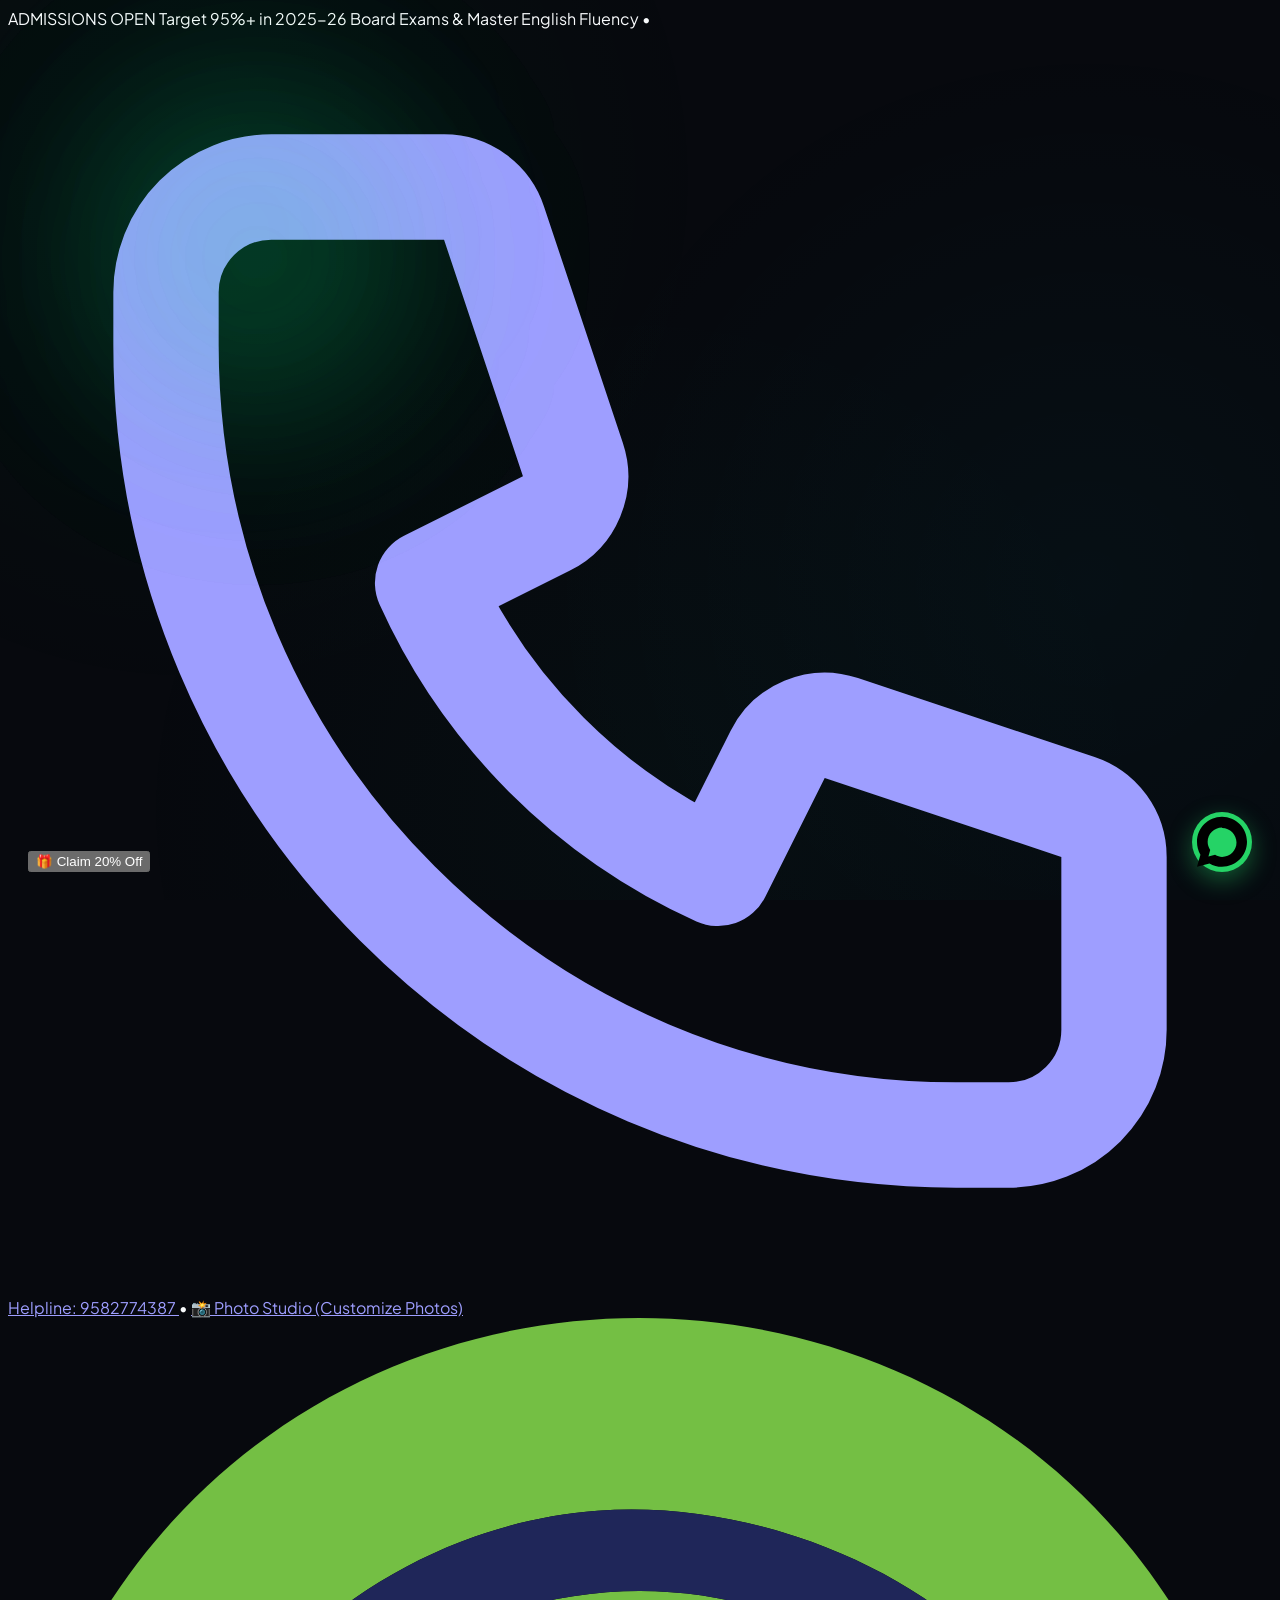
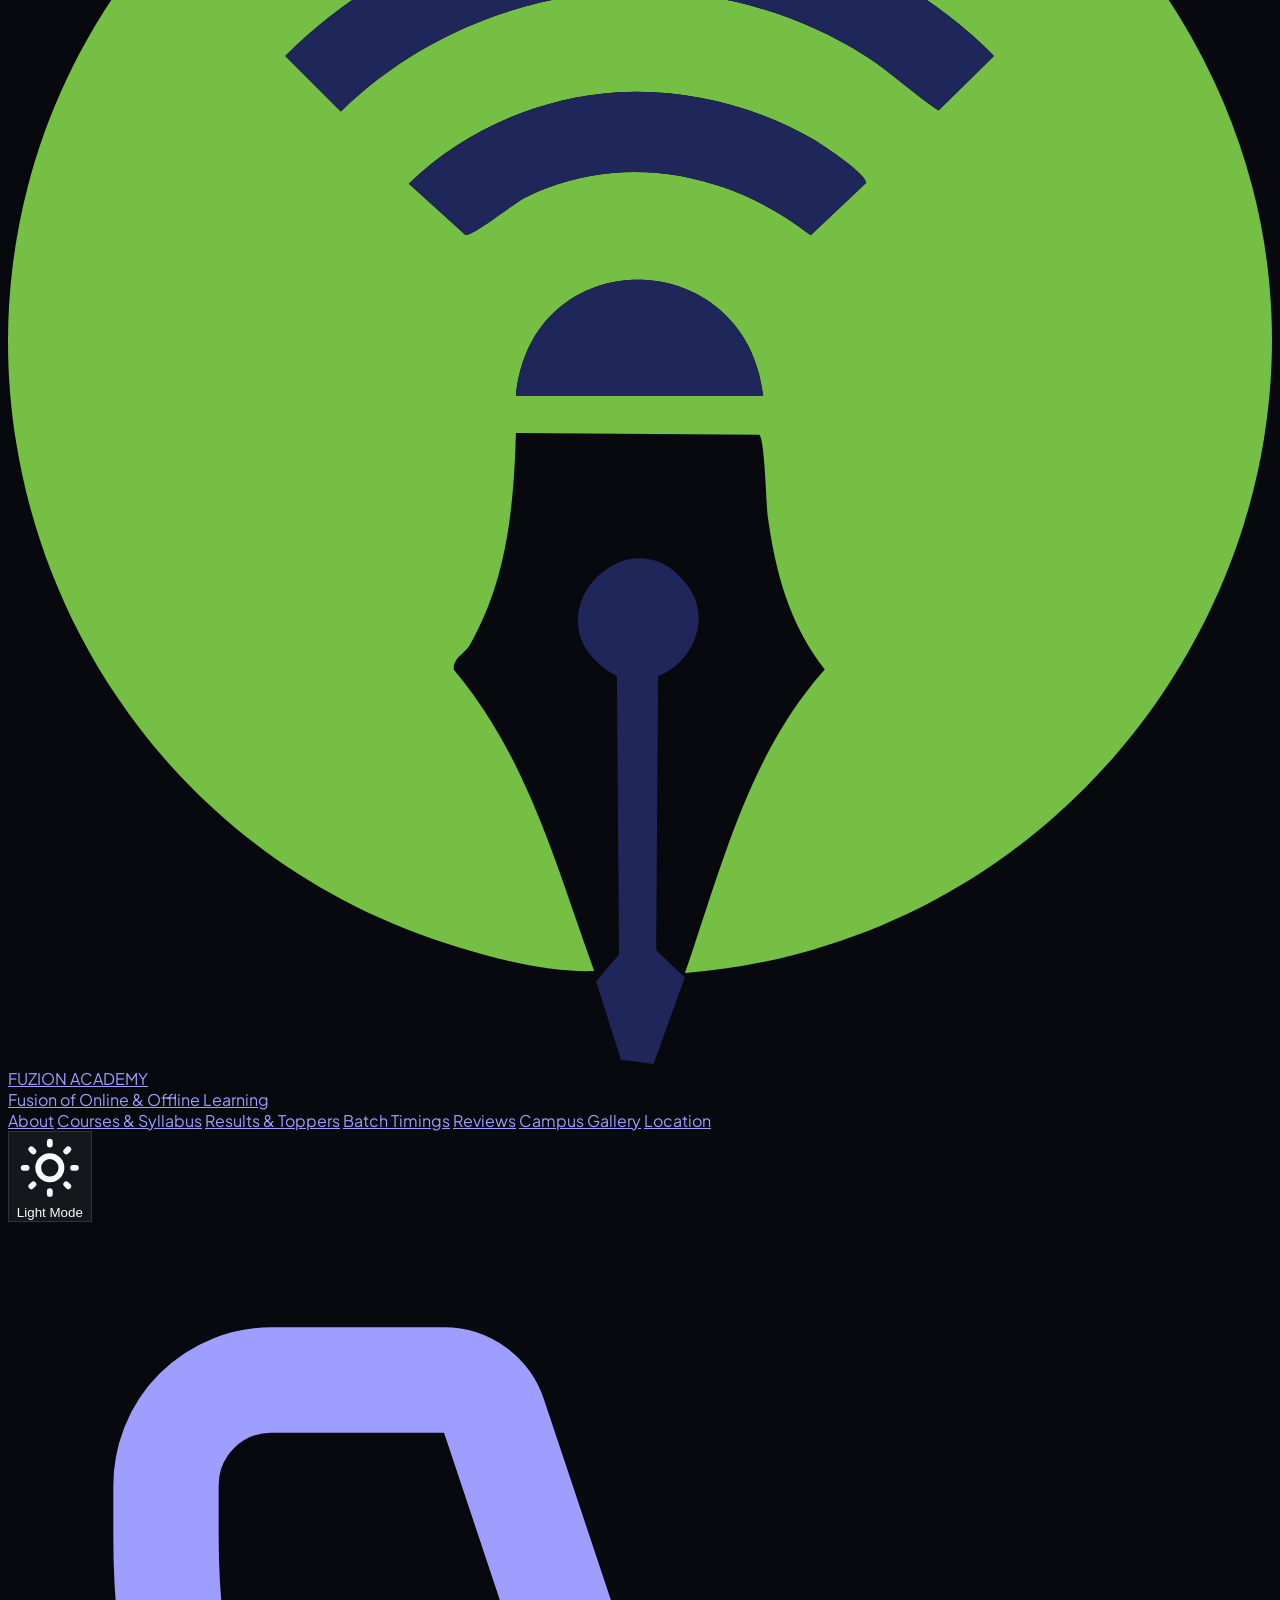
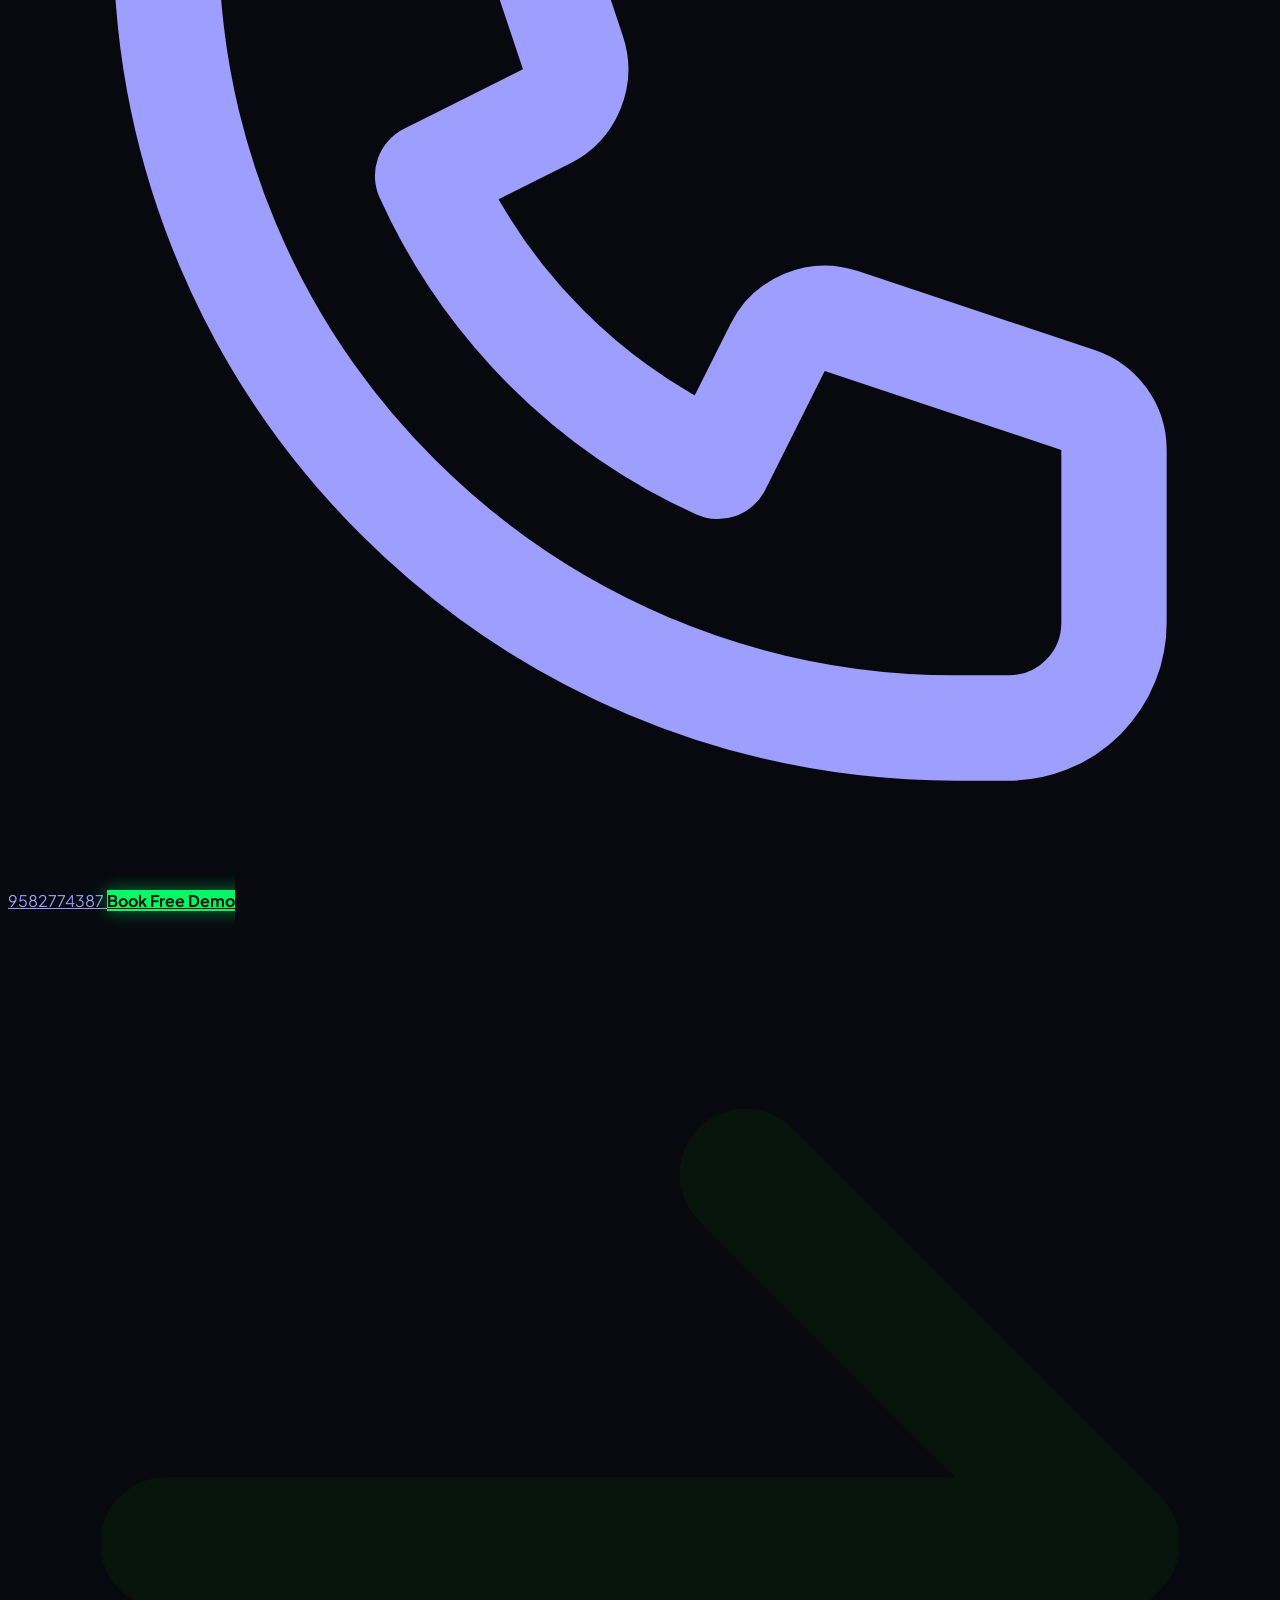
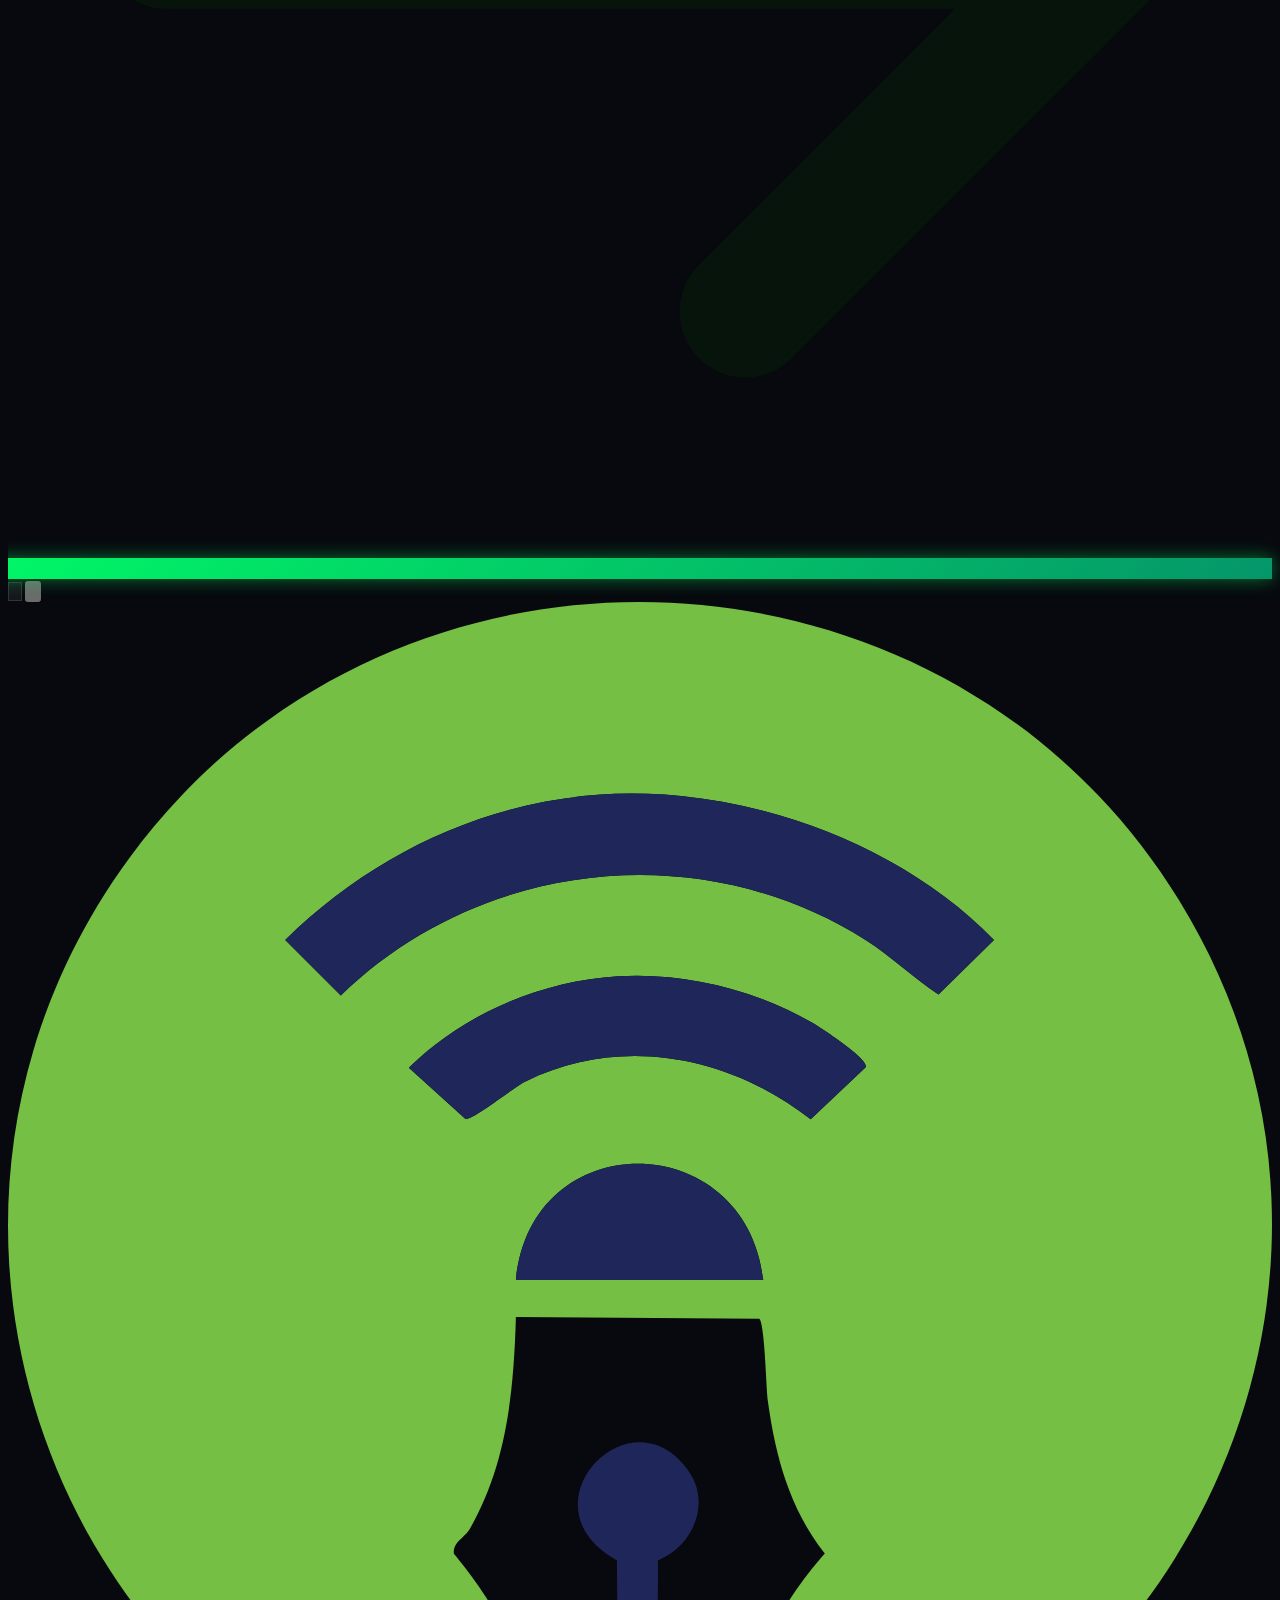
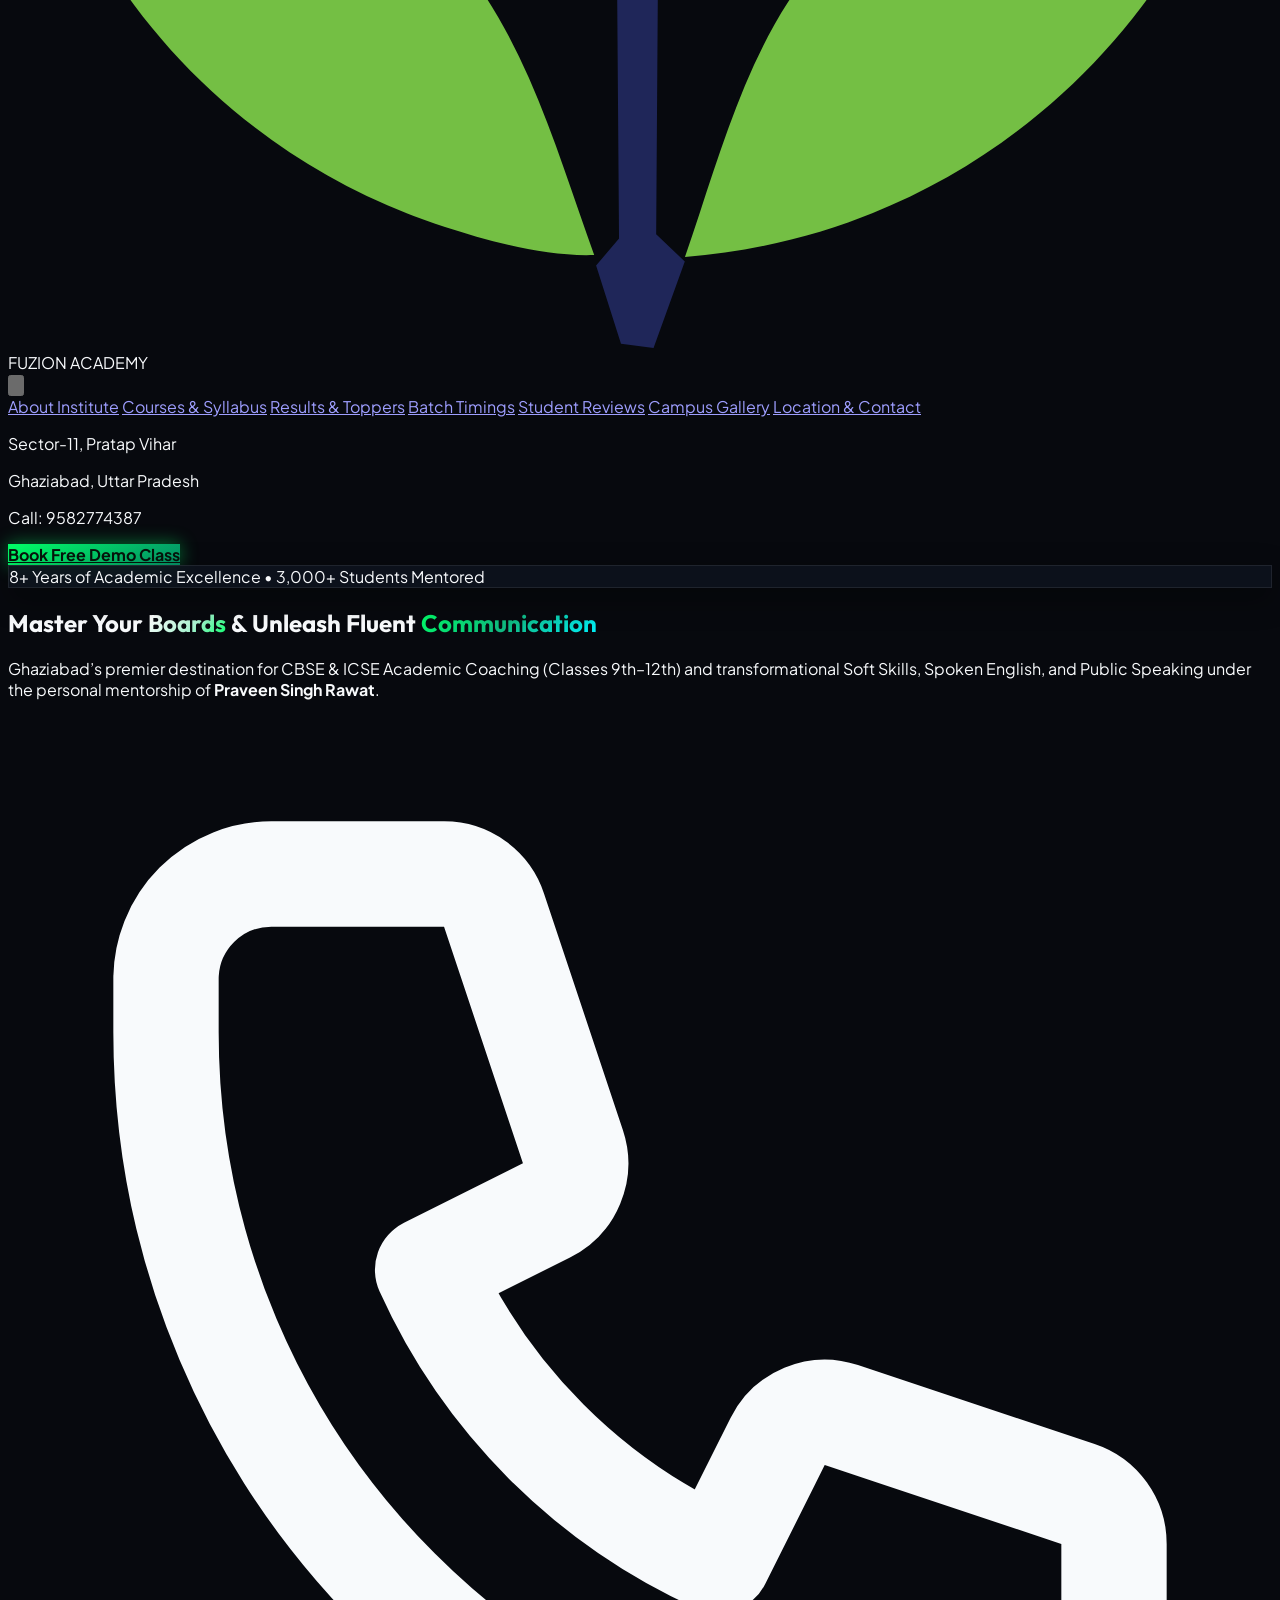
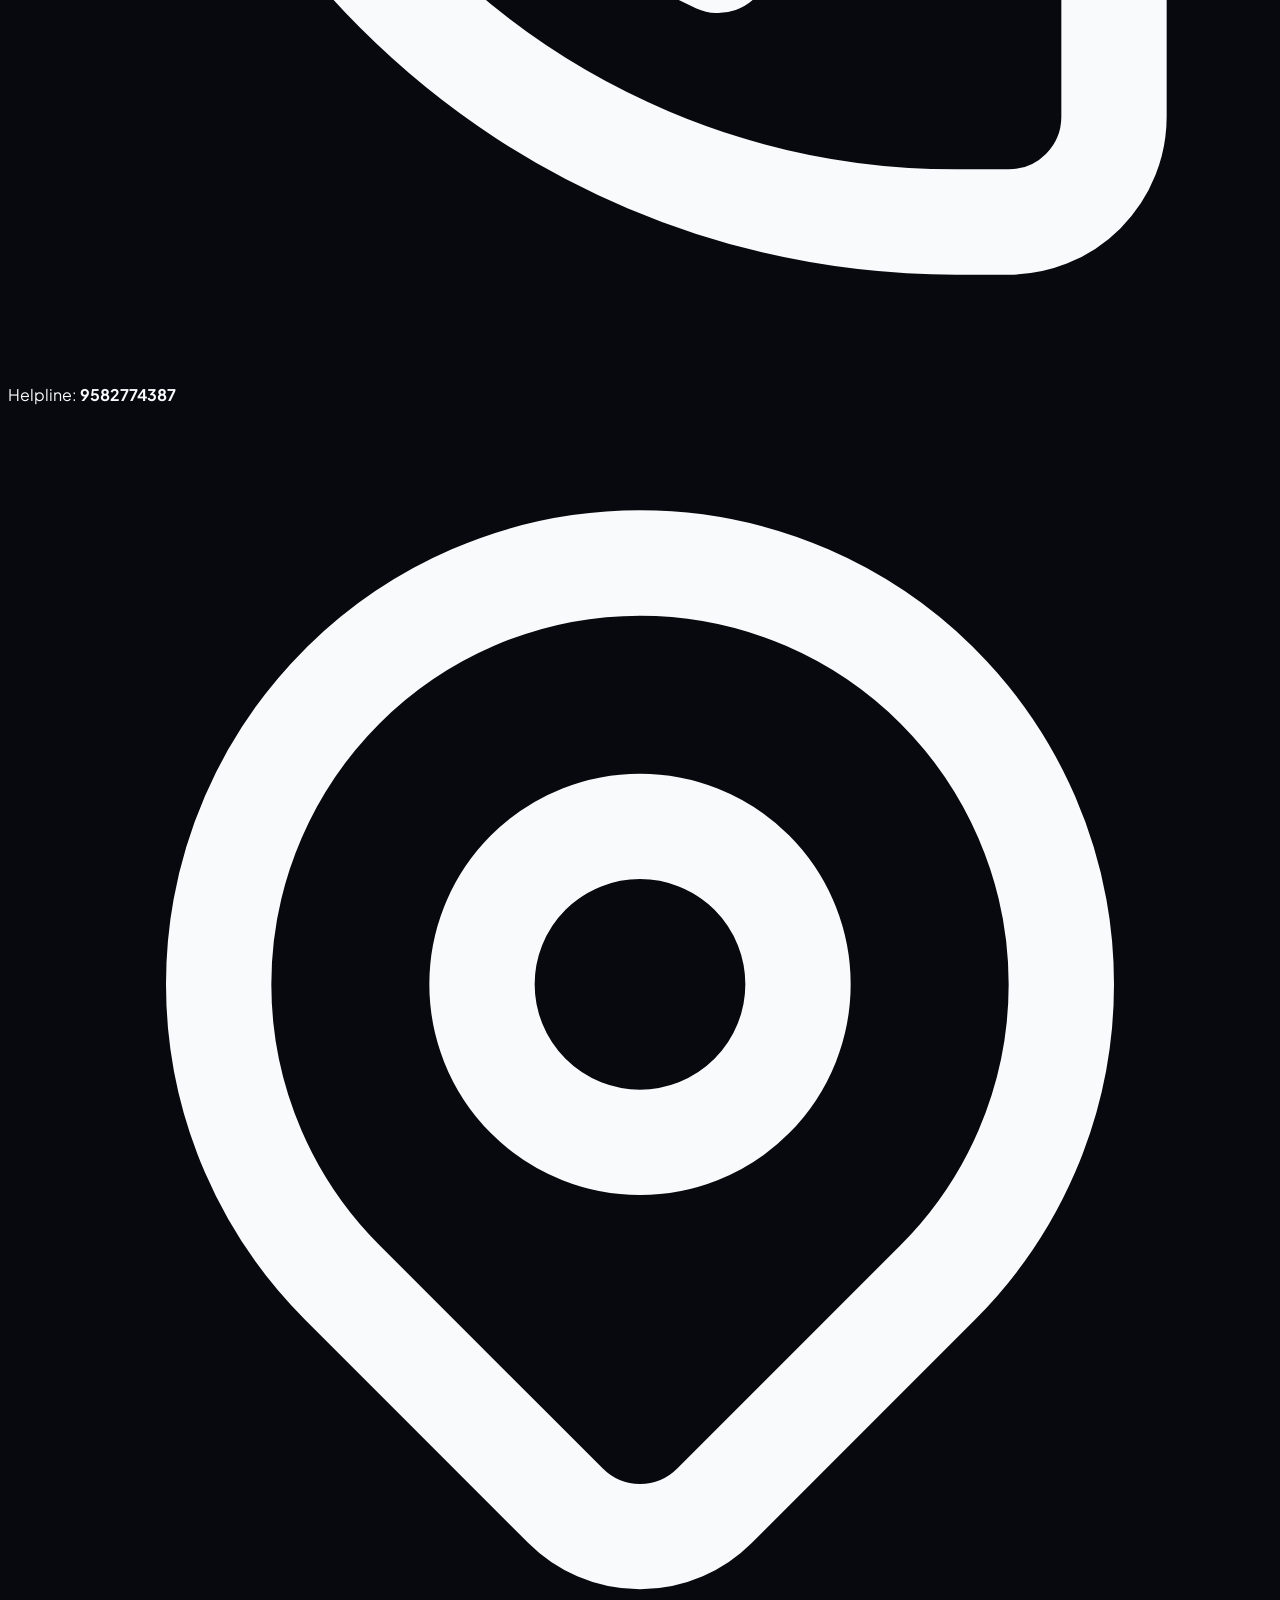
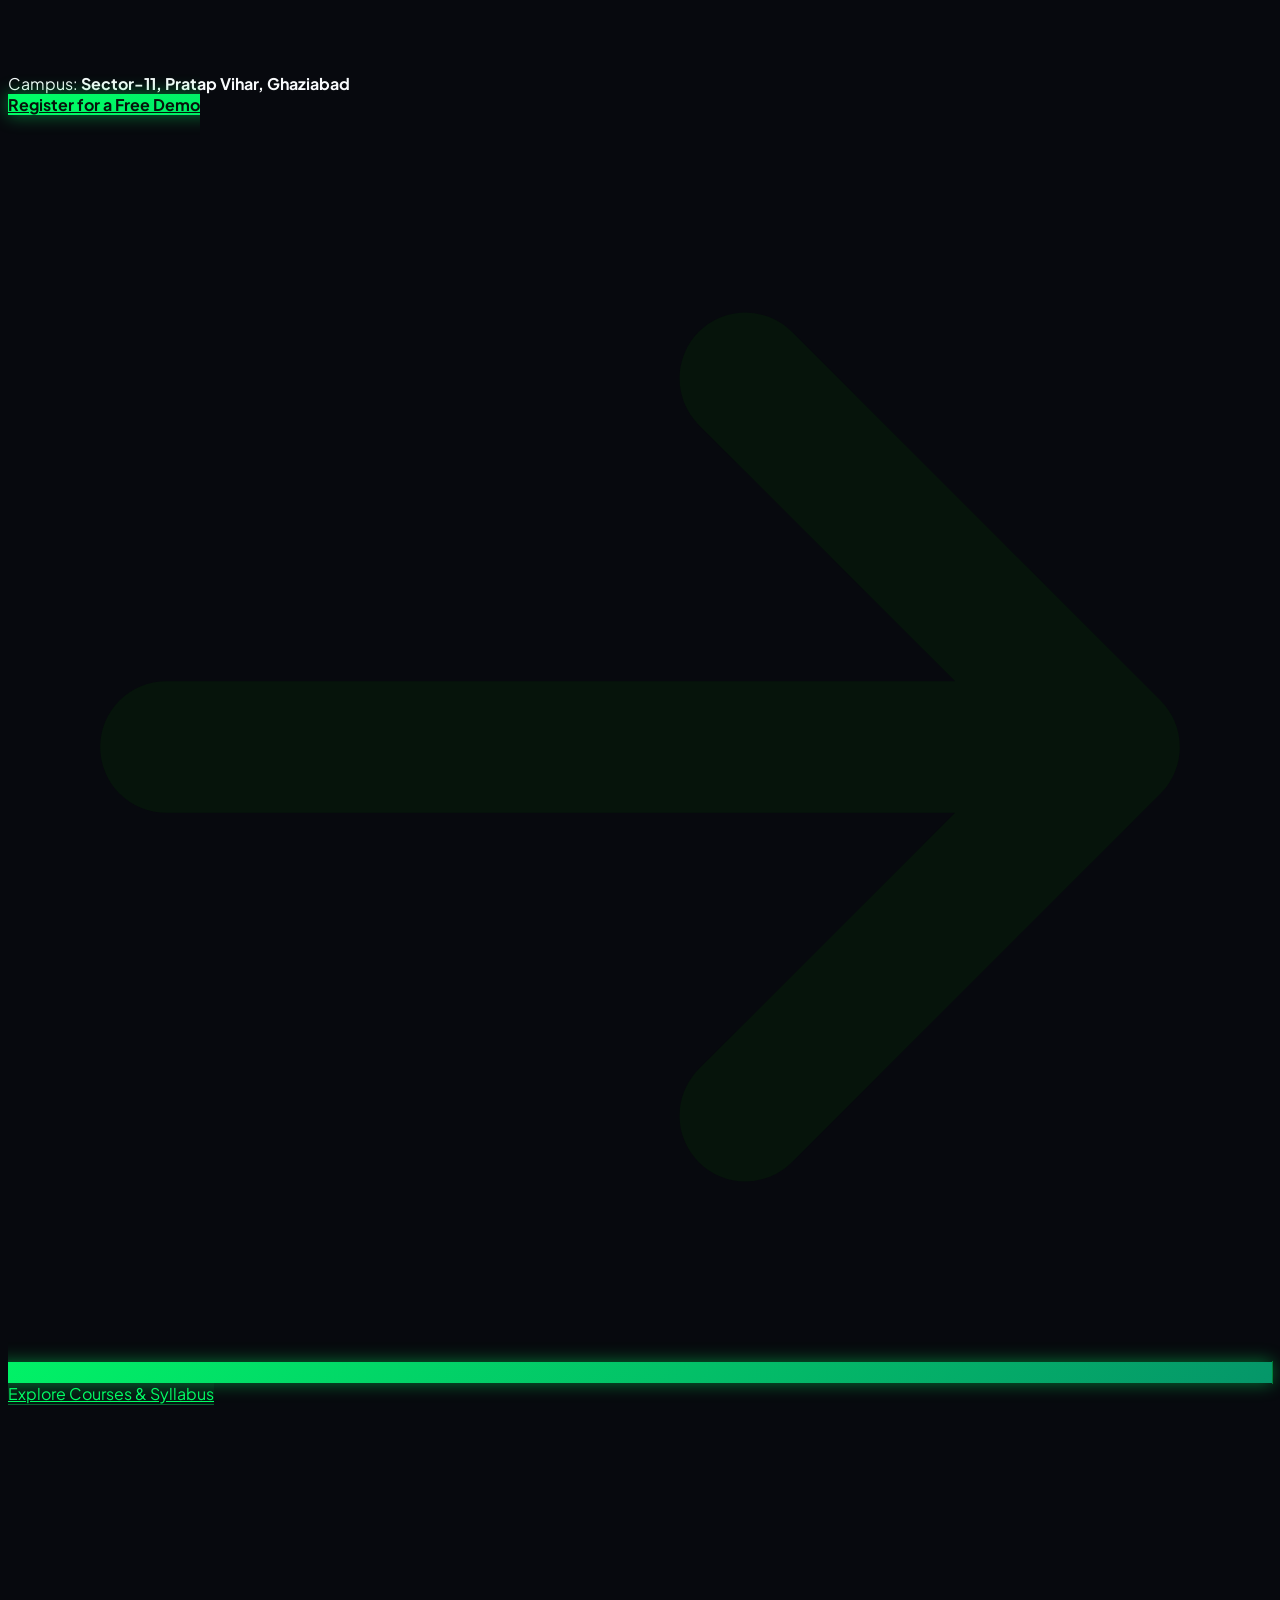
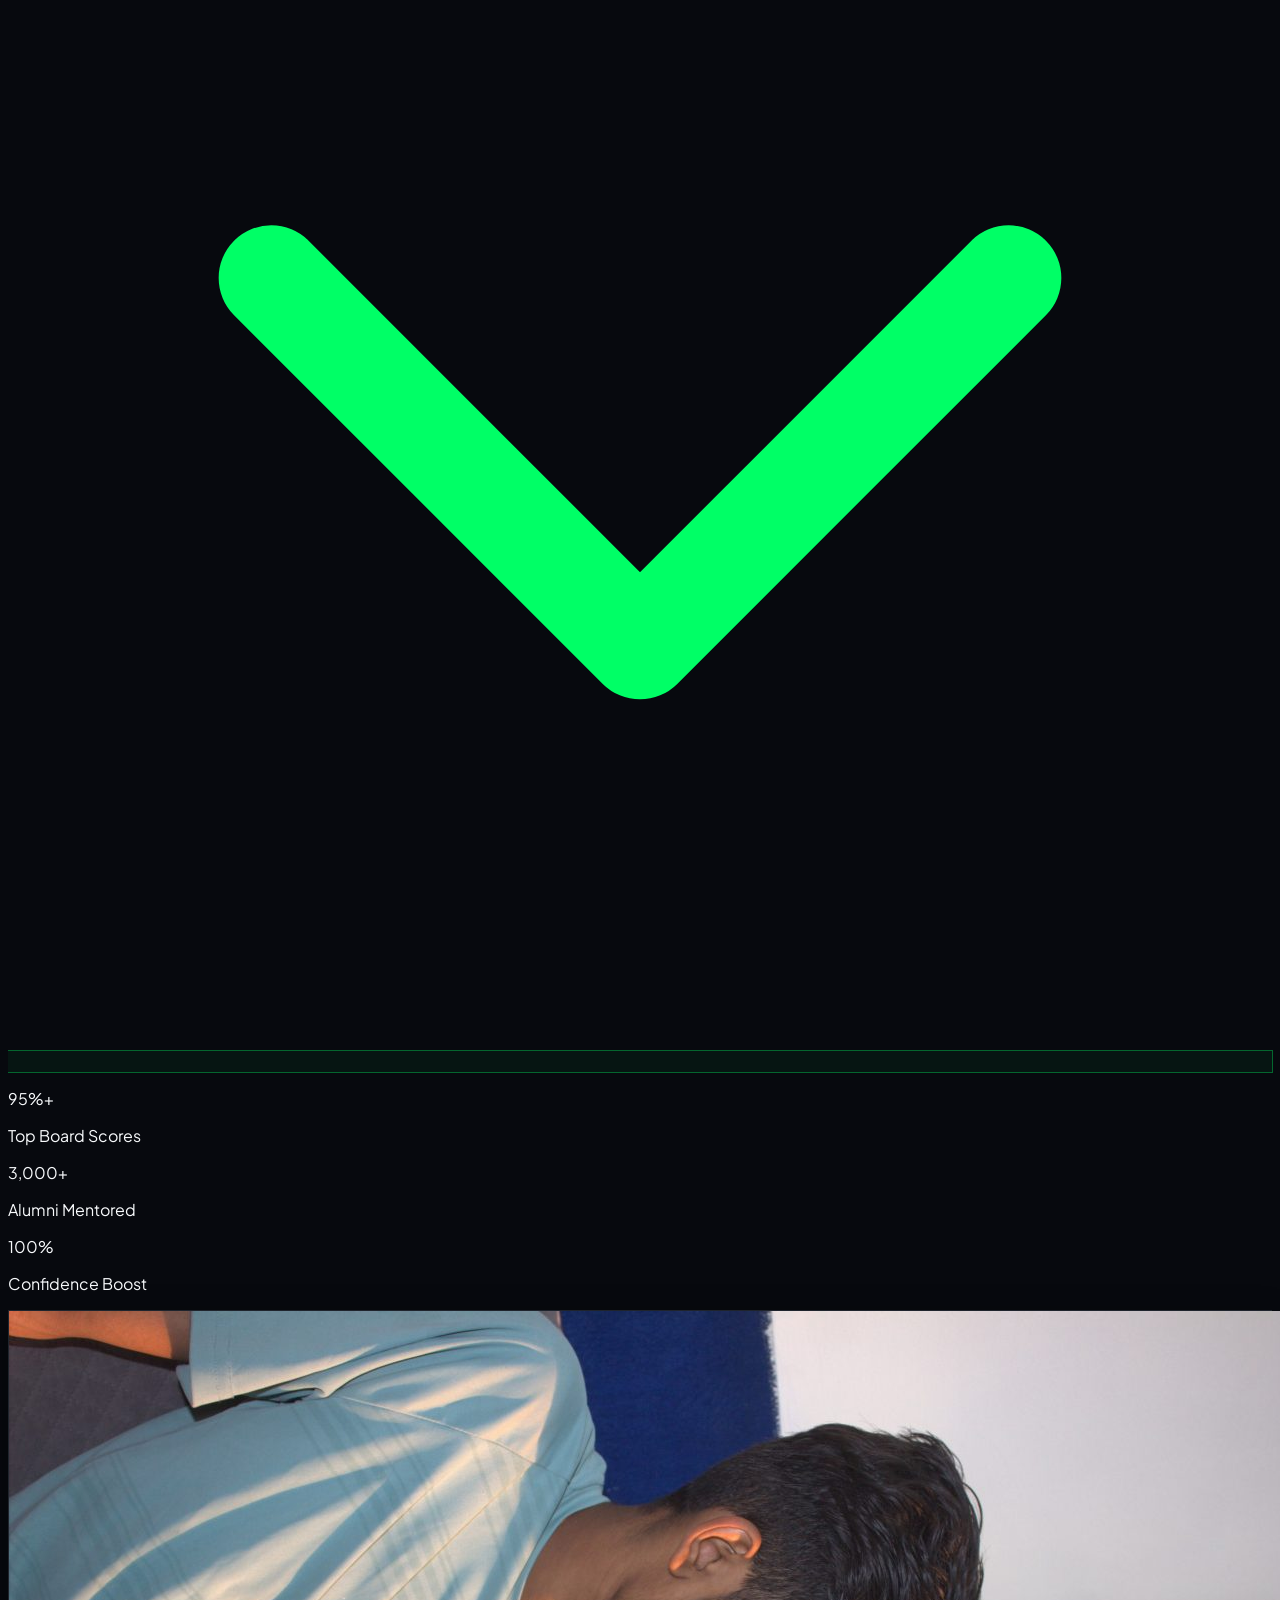
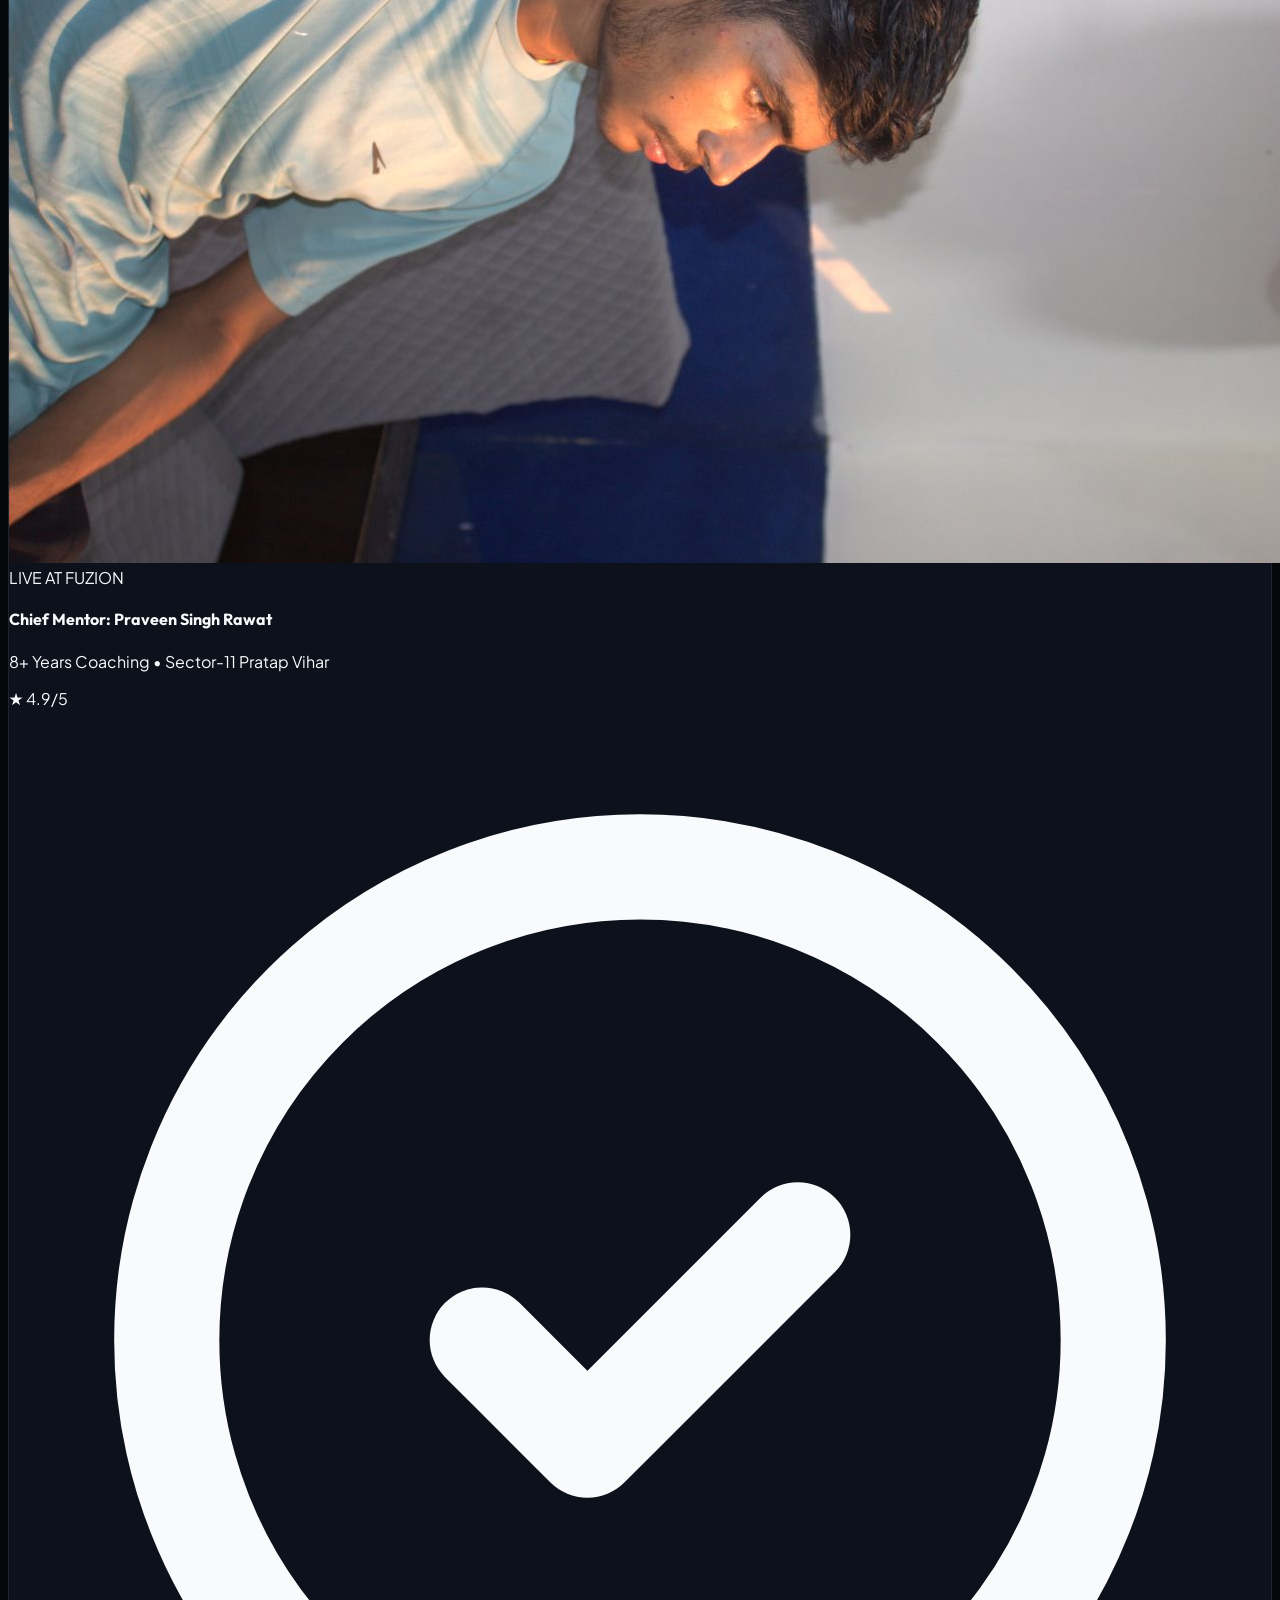
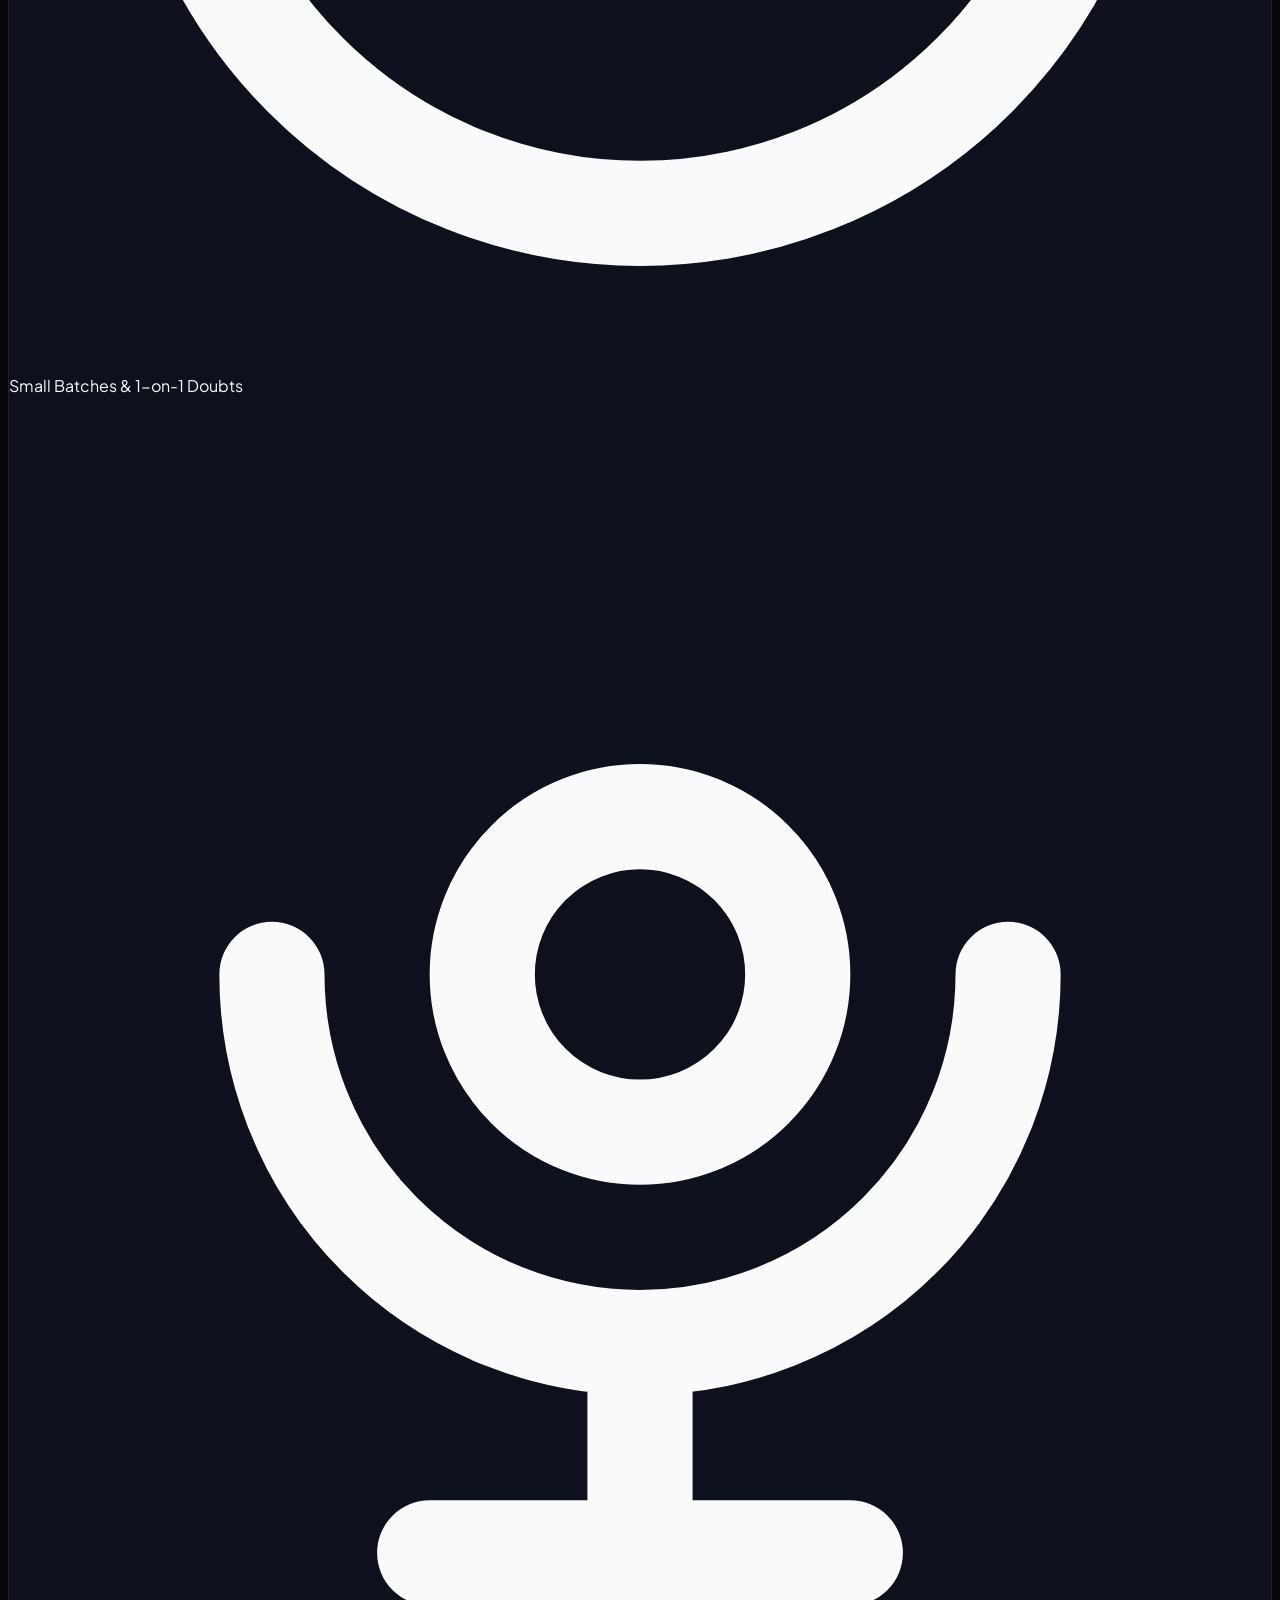
==== index.html @ 040fd178 "Initial launch: Fuzion Academy responsive web application and photo studio" ====
<!DOCTYPE html>
<html lang="en" class="dark scroll-smooth">
<head>
  <meta charset="UTF-8">
  <meta name="viewport" content="width=device-width, initial-scale=1.0">
  <title>Fuzion Academy | Premier Academic & Skill Development Institute | Ghaziabad</title>
  <script>
    if (localStorage.getItem('fuzion_theme') === 'light') {
      document.documentElement.classList.remove('dark');
      document.documentElement.classList.add('light');
    } else {
      document.documentElement.classList.remove('light');
      document.documentElement.classList.add('dark');
    }
  </script>
  <meta name="description" content="Fuzion Academy - Premier Coaching for Classes 9th-12th (Maths, Physics, Chemistry, English) and Professional Soft Skills & Spoken English in Sector-11, Pratap Vihar, Ghaziabad. Led by Praveen Singh Rawat. Helpline: 9582774387.">
  <meta name="keywords" content="Fuzion Academy, Coaching in Pratap Vihar, Ghaziabad Tuition, Class 11 12 PCM Coaching, Spoken English Ghaziabad, Public Speaking, Praveen Singh Rawat">
  <link rel="icon" type="image/svg+xml" href="assets/logo/fuzion-icon.svg">

  <!-- Security & Privacy Directives -->
  <meta http-equiv="X-Content-Type-Options" content="nosniff">
  <meta name="referrer" content="strict-origin-when-cross-origin">

  <!-- Tailwind CSS CDN -->
  <script src="https://cdn.tailwindcss.com"></script>
  <script>
    tailwind.config = {
      darkMode: 'class',
      theme: {
        extend: {
          colors: {
            brand: {
              green: '#00FF66',
              emerald: '#10b981',
              dark: '#07090e',
              card: 'rgba(15, 21, 32, 0.75)',
              cyan: '#00f2fe'
            }
          },
          fontFamily: {
            heading: ['Outfit', 'sans-serif'],
            body: ['Plus Jakarta Sans', 'sans-serif'],
            mono: ['Space Grotesk', 'monospace']
          }
        }
      }
    }
  </script>

  <!-- Preconnect to Google Fonts for lightning-fast font loading -->
  <link rel="preconnect" href="https://fonts.googleapis.com">
  <link rel="preconnect" href="https://fonts.gstatic.com" crossorigin>
  <link href="https://fonts.googleapis.com/css2?family=Outfit:wght@400;600;700;800;900&family=Plus+Jakarta+Sans:wght@300;400;500;600;700;800&family=Space+Grotesk:wght@500;600;700&display=swap" rel="stylesheet">

  <!-- Swiper CSS for carousel -->
  <link rel="stylesheet" href="https://cdn.jsdelivr.net/npm/swiper@11/swiper-bundle.min.css" />
  <!-- Custom Liquid Glass CSS -->
  <link rel="stylesheet" href="assets/css/style.css">
</head>
<body class="bg-[#07090e] text-slate-100 antialiased selection:bg-[#00FF66] selection:text-black min-h-screen relative">

  <!-- Ambient background glow spots -->
  <div class="ambient-glow-1 top-10 left-10 opacity-70"></div>
  <div class="ambient-glow-2 top-[35%] right-5 opacity-60"></div>
  <div class="ambient-glow-1 bottom-[20%] left-1/4 opacity-50"></div>

  <!-- Announcement Bar -->
  <div class="bg-gradient-to-r from-emerald-950/80 via-[#0a121e] to-emerald-950/80 border-b border-emerald-500/20 py-2 px-4 text-xs md:text-sm text-center font-medium text-slate-300 relative z-50">
    <div class="max-w-7xl mx-auto flex items-center justify-center gap-3 flex-wrap">
      <span class="inline-flex items-center gap-1.5 px-2.5 py-0.5 rounded-full text-[11px] font-bold bg-[#00FF66]/20 text-[#00FF66] border border-[#00FF66]/30">
        ADMISSIONS OPEN
      </span>
      <span>Target 95%+ in 2025-26 Board Exams & Master English Fluency</span>
      <span class="hidden sm:inline text-slate-500">•</span>
      <a href="tel:9582774387" class="inline-flex items-center gap-1 text-[#00FF66] hover:underline font-semibold">
        <svg class="w-3.5 h-3.5" fill="none" stroke="currentColor" viewBox="0 0 24 24"><path stroke-linecap="round" stroke-linejoin="round" stroke-width="2" d="M3 5a2 2 0 012-2h3.28a1 1 0 01.948.684l1.498 4.493a1 1 0 01-.502 1.21l-2.257 1.13a11.042 11.042 0 005.516 5.516l1.13-2.257a1 1 0 011.21-.502l4.493 1.498a1 1 0 01.684.949V19a2 2 0 01-2 2h-1C9.716 21 3 14.284 3 6V5z"></path></svg>
        Helpline: 9582774387
      </a>
      <span class="hidden sm:inline text-slate-500">•</span>
      <a href="photo-selector.html" class="inline-flex items-center gap-1 px-2.5 py-0.5 rounded-full text-xs font-bold bg-cyan-500/15 text-cyan-300 hover:bg-cyan-500/25 border border-cyan-500/30 transition-all">
        <span>📸 Photo Studio (Customize Photos)</span>
      </a>
    </div>
  </div>

  <!-- 1. NAVIGATION BAR -->
  <header id="mainNavbar" class="sticky top-0 z-40 w-full transition-all duration-300">
    <div class="max-w-7xl mx-auto px-4 sm:px-6 lg:px-8 h-20 flex items-center justify-between">
      
      <!-- Logo Branding -->
      <a href="#" class="flex items-center gap-3 group">
        <div class="relative w-11 h-11 rounded-xl bg-gradient-to-br from-emerald-500/20 to-slate-900 border border-[#00FF66]/30 flex items-center justify-center shadow-lg shadow-emerald-950/50 group-hover:border-[#00FF66] transition-colors p-1.5">
          <img src="assets/logo/fuzion-icon.svg" alt="Fuzion Icon" class="w-full h-full object-contain">
        </div>
        <div class="flex flex-col">
          <div class="flex items-center gap-1.5">
            <span class="text-2xl font-black tracking-tight text-white font-heading">FUZION</span>
            <span class="text-xs font-bold uppercase tracking-widest text-[#00FF66] bg-emerald-500/10 px-1.5 py-0.5 rounded border border-emerald-500/30">ACADEMY</span>
          </div>
          <span class="text-[10px] uppercase tracking-wider text-slate-400 font-medium">Fusion of Online & Offline Learning</span>
        </div>
      </a>

      <!-- Desktop Nav Links -->
      <nav class="hidden lg:flex items-center gap-8 text-sm font-medium text-slate-300">
        <a href="#about" class="hover:text-[#00FF66] transition-colors">About</a>
        <a href="#courses" class="hover:text-[#00FF66] transition-colors">Courses & Syllabus</a>
        <a href="#results" class="hover:text-[#00FF66] transition-colors">Results & Toppers</a>
        <a href="#schedule" class="hover:text-[#00FF66] transition-colors">Batch Timings</a>
        <a href="#testimonials" class="hover:text-[#00FF66] transition-colors">Reviews</a>
        <a href="#gallery" class="hover:text-[#00FF66] transition-colors">Campus Gallery</a>
        <a href="#location" class="hover:text-[#00FF66] transition-colors">Location</a>
      </nav>

      <!-- Desktop CTAs -->
      <div class="hidden sm:flex items-center gap-3">
        <!-- Theme Toggle Button -->
        <button class="theme-toggle-trigger theme-toggle-btn px-3 py-2 rounded-xl flex items-center gap-1.5 transition-all text-xs font-semibold" aria-label="Toggle Dark and Light Mode" title="Toggle Theme">
          <span class="theme-toggle-icon">
            <svg class="w-4 h-4 text-amber-400" fill="none" stroke="currentColor" viewBox="0 0 24 24"><path stroke-linecap="round" stroke-linejoin="round" stroke-width="2" d="M12 3v1m0 16v1m9-9h-1M4 12H3m15.364 6.364l-.707-.707M6.343 6.343l-.707-.707m12.728 0l-.707.707M6.343 17.657l-.707.707M16 12a4 4 0 11-8 0 4 4 0 018 0z"></path></svg>
          </span>
          <span class="theme-toggle-label hidden md:inline">Theme</span>
        </button>

        <a href="tel:9582774387" class="text-sm font-semibold text-slate-300 hover:text-white flex items-center gap-1.5 px-3 py-2 rounded-lg hover:bg-white/5 transition-all">
          <svg class="w-4 h-4 text-[#00FF66]" fill="none" stroke="currentColor" viewBox="0 0 24 24"><path stroke-linecap="round" stroke-linejoin="round" stroke-width="2" d="M3 5a2 2 0 012-2h3.28a1 1 0 01.948.684l1.498 4.493a1 1 0 01-.502 1.21l-2.257 1.13a11.042 11.042 0 005.516 5.516l1.13-2.257a1 1 0 011.21-.502l4.493 1.498a1 1 0 01.684.949V19a2 2 0 01-2 2h-1C9.716 21 3 14.284 3 6V5z"></path></svg>
          <span>9582774387</span>
        </a>
        <a href="#register" class="neon-glow-btn px-5 py-2.5 rounded-xl text-sm font-bold flex items-center gap-2">
          <span>Book Free Demo</span>
          <svg class="w-4 h-4" fill="none" stroke="currentColor" viewBox="0 0 24 24"><path stroke-linecap="round" stroke-linejoin="round" stroke-width="2.5" d="M14 5l7 7m0 0l-7 7m7-7H3"></path></svg>
        </a>
      </div>

      <!-- Mobile Right Controls (Theme + Hamburger) -->
      <div class="flex items-center gap-2 lg:hidden">
        <button class="theme-toggle-trigger theme-toggle-btn p-2 rounded-xl flex items-center justify-center" aria-label="Toggle Theme">
          <span class="theme-toggle-icon">
            <svg class="w-4 h-4 text-amber-400" fill="none" stroke="currentColor" viewBox="0 0 24 24"><path stroke-linecap="round" stroke-linejoin="round" stroke-width="2" d="M12 3v1m0 16v1m9-9h-1M4 12H3m15.364 6.364l-.707-.707M6.343 6.343l-.707-.707m12.728 0l-.707.707M6.343 17.657l-.707.707M16 12a4 4 0 11-8 0 4 4 0 018 0z"></path></svg>
          </span>
        </button>
        <button id="mobileMenuToggle" aria-label="Toggle Navigation Menu" class="p-2 rounded-xl bg-white/5 border border-white/10 text-slate-300 hover:text-white hover:bg-white/10 focus:outline-none">
          <svg class="w-6 h-6" fill="none" stroke="currentColor" viewBox="0 0 24 24"><path stroke-linecap="round" stroke-linejoin="round" stroke-width="2" d="M4 6h16M4 12h16m-7 6h7"></path></svg>
        </button>
      </div>

    </div>
  </header>

  <!-- Mobile Menu Drawer (Frosted Liquid Glass) -->
  <div id="mobileMenuDrawer" class="fixed inset-0 z-50 transform translate-x-full transition-transform duration-300 lg:hidden flex justify-end">
    <div class="fixed inset-0 bg-black/70 backdrop-blur-sm" id="closeMobileMenu"></div>
    <div class="relative w-4/5 max-w-sm h-full bg-[#0c1017]/95 border-l border-white/10 p-6 flex flex-col justify-between overflow-y-auto backdrop-blur-2xl">
      <div>
        <div class="flex items-center justify-between pb-6 border-b border-white/10">
          <div class="flex items-center gap-2">
            <img src="assets/logo/fuzion-icon.svg" alt="Fuzion" class="w-8 h-8">
            <span class="font-heading font-extrabold text-lg text-white">FUZION ACADEMY</span>
          </div>
          <button id="closeMobileMenuBtn" class="p-2 text-slate-400 hover:text-white rounded-lg bg-white/5" onclick="document.getElementById('mobileMenuDrawer').classList.add('translate-x-full'); document.body.classList.remove('overflow-hidden');">
            <svg class="w-5 h-5" fill="none" stroke="currentColor" viewBox="0 0 24 24"><path stroke-linecap="round" stroke-linejoin="round" stroke-width="2" d="M6 18L18 6M6 6l12 12"></path></svg>
          </button>
        </div>

        <nav class="flex flex-col gap-4 mt-6 text-base font-semibold text-slate-300">
          <a href="#about" class="mobile-nav-link py-2 hover:text-[#00FF66] transition-colors border-b border-white/5">About Institute</a>
          <a href="#courses" class="mobile-nav-link py-2 hover:text-[#00FF66] transition-colors border-b border-white/5">Courses & Syllabus</a>
          <a href="#results" class="mobile-nav-link py-2 hover:text-[#00FF66] transition-colors border-b border-white/5">Results & Toppers</a>
          <a href="#schedule" class="mobile-nav-link py-2 hover:text-[#00FF66] transition-colors border-b border-white/5">Batch Timings</a>
          <a href="#testimonials" class="mobile-nav-link py-2 hover:text-[#00FF66] transition-colors border-b border-white/5">Student Reviews</a>
          <a href="#gallery" class="mobile-nav-link py-2 hover:text-[#00FF66] transition-colors border-b border-white/5">Campus Gallery</a>
          <a href="#location" class="mobile-nav-link py-2 hover:text-[#00FF66] transition-colors border-b border-white/5">Location & Contact</a>
        </nav>
      </div>

      <div class="pt-6 border-t border-white/10 space-y-4">
        <div class="text-xs text-slate-400">
          <p class="font-bold text-white mb-1">Sector-11, Pratap Vihar</p>
          <p>Ghaziabad, Uttar Pradesh</p>
          <p class="mt-2 text-[#00FF66] font-mono font-bold text-sm">Call: 9582774387</p>
        </div>
        <a href="#register" class="mobile-nav-link block text-center neon-glow-btn py-3 rounded-xl font-bold text-sm">
          Book Free Demo Class
        </a>
      </div>
    </div>
  </div>

  <!-- 2. HERO SECTION -->
  <section id="hero" class="relative pt-8 pb-20 md:pt-16 md:pb-32 overflow-hidden">
    <div class="max-w-7xl mx-auto px-4 sm:px-6 lg:px-8 relative z-10">
      <div class="grid grid-cols-1 lg:grid-cols-12 gap-12 lg:gap-8 items-center">
        
        <!-- Hero Text & Left Column -->
        <div class="lg:col-span-7 space-y-6 text-center lg:text-left">
          
          <!-- Badges & Accreditations -->
          <div class="inline-flex items-center gap-2 px-4 py-2 rounded-full liquid-glass border-emerald-500/30 text-xs md:text-sm font-semibold text-emerald-400 mx-auto lg:mx-0">
            <span class="w-2 h-2 rounded-full bg-[#00FF66] animate-ping"></span>
            <span>8+ Years of Academic Excellence</span>
            <span class="text-slate-500">•</span>
            <span class="text-slate-300">3,000+ Students Mentored</span>
          </div>

          <!-- Main Hero Headline -->
          <h1 class="text-4xl sm:text-5xl md:text-6xl lg:text-6xl font-black tracking-tight leading-[1.1] font-heading">
            Master Your <span class="text-gradient">Boards</span> & Unleash Fluent <span class="text-gradient-neon">Communication</span>
          </h1>

          <!-- Hero Subheadline -->
          <p class="text-base sm:text-lg md:text-xl text-slate-300 max-w-2xl mx-auto lg:mx-0 leading-relaxed font-normal">
            Ghaziabad’s premier destination for CBSE & ICSE Academic Coaching (Classes 9th–12th) and transformational Soft Skills, Spoken English, and Public Speaking under the personal mentorship of <strong class="text-white font-bold underline decoration-[#00FF66]/50 decoration-2">Praveen Singh Rawat</strong>.
          </p>

          <!-- Quick-View Contact Pill -->
          <div class="flex flex-wrap items-center justify-center lg:justify-start gap-3 pt-2">
            <div class="inline-flex items-center gap-2 px-3.5 py-2 rounded-xl bg-white/5 border border-white/10 text-xs md:text-sm text-slate-300">
              <span class="text-[#00FF66]">
                <svg class="w-4 h-4" fill="none" stroke="currentColor" viewBox="0 0 24 24"><path stroke-linecap="round" stroke-linejoin="round" stroke-width="2" d="M3 5a2 2 0 012-2h3.28a1 1 0 01.948.684l1.498 4.493a1 1 0 01-.502 1.21l-2.257 1.13a11.042 11.042 0 005.516 5.516l1.13-2.257a1 1 0 011.21-.502l4.493 1.498a1 1 0 01.684.949V19a2 2 0 01-2 2h-1C9.716 21 3 14.284 3 6V5z"></path></svg>
              </span>
              <span>Helpline: <strong class="text-white font-mono font-bold tracking-wide">9582774387</strong></span>
            </div>
            <div class="inline-flex items-center gap-2 px-3.5 py-2 rounded-xl bg-white/5 border border-white/10 text-xs md:text-sm text-slate-300">
              <span class="text-[#00FF66]">
                <svg class="w-4 h-4" fill="none" stroke="currentColor" viewBox="0 0 24 24"><path stroke-linecap="round" stroke-linejoin="round" stroke-width="2" d="M17.657 16.657L13.414 20.9a1.998 1.998 0 01-2.827 0l-4.244-4.243a8 8 0 1111.314 0z"></path><path stroke-linecap="round" stroke-linejoin="round" stroke-width="2" d="M15 11a3 3 0 11-6 0 3 3 0 016 0z"></path></svg>
              </span>
              <span>Campus: <strong class="text-white">Sector-11, Pratap Vihar, Ghaziabad</strong></span>
            </div>
          </div>

          <!-- Primary CTAs -->
          <div class="flex flex-col sm:flex-row items-center justify-center lg:justify-start gap-4 pt-4">
            <a href="#register" class="w-full sm:w-auto neon-glow-btn px-8 py-4 rounded-xl text-base font-bold flex items-center justify-center gap-3">
              <span>Register for a Free Demo</span>
              <svg class="w-5 h-5" fill="none" stroke="currentColor" viewBox="0 0 24 24"><path stroke-linecap="round" stroke-linejoin="round" stroke-width="2.5" d="M14 5l7 7m0 0l-7 7m7-7H3"></path></svg>
            </a>
            <a href="#courses" class="w-full sm:w-auto neon-outline-btn px-7 py-4 rounded-xl text-base font-bold flex items-center justify-center gap-2">
              <span>Explore Courses & Syllabus</span>
              <svg class="w-4 h-4" fill="none" stroke="currentColor" viewBox="0 0 24 24"><path stroke-linecap="round" stroke-linejoin="round" stroke-width="2" d="M19 9l-7 7-7-7"></path></svg>
            </a>
          </div>

          <!-- Trust metrics snippet -->
          <div class="pt-6 grid grid-cols-3 gap-4 border-t border-white/10 max-w-lg mx-auto lg:mx-0">
            <div>
              <p class="text-2xl md:text-3xl font-black text-white font-heading">95%+</p>
              <p class="text-xs text-slate-400 font-medium">Top Board Scores</p>
            </div>
            <div>
              <p class="text-2xl md:text-3xl font-black text-[#00FF66] font-heading">3,000+</p>
              <p class="text-xs text-slate-400 font-medium">Alumni Mentored</p>
            </div>
            <div>
              <p class="text-2xl md:text-3xl font-black text-white font-heading">100%</p>
              <p class="text-xs text-slate-400 font-medium">Confidence Boost</p>
            </div>
          </div>

        </div>

        <!-- Hero Right Column: Liquid Glass Interactive Card with Real Academy Photo -->
        <div class="lg:col-span-5 relative">
          
          <div class="relative mx-auto max-w-md lg:max-w-none">
            <!-- Background glow behind card -->
            <div class="absolute -inset-1 rounded-3xl bg-gradient-to-r from-[#00FF66]/30 via-emerald-600/20 to-cyan-500/30 blur-2xl opacity-70"></div>
            
            <!-- Main Hero Glass Card -->
            <div class="relative rounded-3xl liquid-glass border-white/15 p-5 md:p-6 overflow-hidden">
              
              <!-- Real Academy Classroom Photo -->
              <div class="relative rounded-2xl overflow-hidden aspect-[4/3] bg-slate-900 border border-white/10 shadow-2xl">
                <img id="heroCardImage" src="assets/academy/IMG_2550.jpg" alt="Fuzion Academy Classroom Mentorship" fetchpriority="high" decoding="async" class="w-full h-full object-cover">
                <div class="absolute inset-0 bg-gradient-to-t from-slate-950 via-slate-950/20 to-transparent"></div>
                
                <!-- Live Tag on image -->
                <div class="absolute top-3 left-3 px-3 py-1 rounded-full bg-slate-950/80 backdrop-blur-md border border-white/15 flex items-center gap-2">
                  <span class="w-2 h-2 rounded-full bg-[#00FF66] animate-pulse"></span>
                  <span class="text-xs font-bold text-white font-mono">LIVE AT FUZION</span>
                </div>

                <!-- Bottom badge on image -->
                <div class="absolute bottom-3 left-3 right-3 p-3 rounded-xl bg-slate-950/85 backdrop-blur-md border border-white/10 flex items-center justify-between">
                  <div>
                    <h4 class="text-sm font-bold text-white">Chief Mentor: Praveen Singh Rawat</h4>
                    <p class="text-[11px] text-[#00FF66]">8+ Years Coaching • Sector-11 Pratap Vihar</p>
                  </div>
                  <div class="flex items-center text-amber-400 text-xs font-bold gap-1 bg-amber-400/10 px-2 py-1 rounded-md">
                    <span>★</span>
                    <span>4.9/5</span>
                  </div>
                </div>
              </div>

              <!-- Interactive quick feature pills -->
              <div class="mt-4 grid grid-cols-2 gap-3 text-xs">
                <div class="p-3 rounded-xl bg-white/5 border border-white/5 flex items-center gap-2.5">
                  <div class="w-7 h-7 rounded-lg bg-emerald-500/20 text-[#00FF66] flex items-center justify-center shrink-0">
                    <svg class="w-4 h-4" fill="none" stroke="currentColor" viewBox="0 0 24 24"><path stroke-linecap="round" stroke-linejoin="round" stroke-width="2" d="M9 12l2 2 4-4m6 2a9 9 0 11-18 0 9 9 0 0118 0z"></path></svg>
                  </div>
                  <span class="text-slate-200 font-semibold">Small Batches & 1-on-1 Doubts</span>
                </div>

                <div class="p-3 rounded-xl bg-white/5 border border-white/5 flex items-center gap-2.5">
                  <div class="w-7 h-7 rounded-lg bg-cyan-500/20 text-cyan-400 flex items-center justify-center shrink-0">
                    <svg class="w-4 h-4" fill="none" stroke="currentColor" viewBox="0 0 24 24"><path stroke-linecap="round" stroke-linejoin="round" stroke-width="2" d="M19 11a7 7 0 01-7 7m0 0a7 7 0 01-7-7m7 7v4m0 0H8m4 0h4m-4-8a3 3 0 100-6 3 3 0 000 6z"></path></svg>
                  </div>
                  <span class="text-slate-200 font-semibold">Stage Fear Removal Labs</span>
                </div>
              </div>

              <!-- Bottom highlight callout -->
              <div class="mt-4 p-3 rounded-xl bg-gradient-to-r from-emerald-950/60 to-slate-900 border border-emerald-500/20 flex items-center justify-between">
                <div class="flex items-center gap-2">
                  <span class="text-lg">🎯</span>
                  <span class="text-xs text-slate-300 font-medium">Free Diagnostic & Speaking Assessment</span>
                </div>
                <a href="#register" class="text-xs font-bold text-[#00FF66] hover:underline flex items-center gap-1">
                  Claim Seat →
                </a>
              </div>

            </div>
          </div>

        </div>

      </div>
    </div>
  </section>

  <!-- 3. COMPREHENSIVE COURSES SHOWCASE WITH INTERACTIVE SYLLABUS MODALS -->
  <section id="courses" class="section-fast-render py-20 bg-[#090e17]/80 relative z-10 border-t border-b border-white/5">
    <div class="max-w-7xl mx-auto px-4 sm:px-6 lg:px-8">
      
      <!-- Section Header -->
      <div class="text-center max-w-3xl mx-auto mb-12 space-y-3">
        <div class="inline-flex items-center gap-2 px-3 py-1 rounded-full bg-emerald-500/10 border border-emerald-500/30 text-xs font-mono font-bold text-[#00FF66] uppercase">
          Curriculum & Career Roadmaps
        </div>
        <h2 class="text-3xl sm:text-4xl md:text-5xl font-black text-white font-heading">
          Comprehensive Course Programs
        </h2>
        <p class="text-slate-400 text-sm md:text-base leading-relaxed">
          From mastering high-scoring CBSE/ICSE board sciences and mathematics to executive fluency, stage mastery, and placement excellence. Click on any course to review the full syllabus.
        </p>
      </div>

      <!-- Category Filter Tabs -->
      <div class="flex justify-center mb-10">
        <div class="inline-flex p-1.5 rounded-2xl bg-slate-900/90 border border-white/10 backdrop-blur-xl">
          <button data-target="academic" class="course-tab-btn active px-6 py-3 rounded-xl text-sm md:text-base font-bold transition-all flex items-center gap-2 border border-emerald-400 text-emerald-400 bg-emerald-500/15 shadow-lg">
            <svg class="w-5 h-5" fill="none" stroke="currentColor" viewBox="0 0 24 24"><path stroke-linecap="round" stroke-linejoin="round" stroke-width="2" d="M12 14l9-5-9-5-9 5 9 5z"></path><path stroke-linecap="round" stroke-linejoin="round" stroke-width="2" d="M12 14l6.16-3.422a12.083 12.083 0 01.665 6.479A11.952 11.952 0 0012 20.055a11.952 11.952 0 00-6.824-2.998 12.078 12.078 0 01.665-6.479L12 14z"></path></svg>
            <span>Academic Coaching (Classes 9th–12th)</span>
          </button>
          <button data-target="skills" class="course-tab-btn px-6 py-3 rounded-xl text-sm md:text-base font-bold transition-all flex items-center gap-2 border border-white/10 text-slate-400 bg-white/5">
            <svg class="w-5 h-5" fill="none" stroke="currentColor" viewBox="0 0 24 24"><path stroke-linecap="round" stroke-linejoin="round" stroke-width="2" d="M8 12h.01M12 12h.01M16 12h.01M21 12c0 4.418-4.03 8-9 8a9.863 9.863 0 01-4.255-.949L3 20l1.395-3.72C3.512 15.042 3 13.574 3 12c0-4.418 4.03-8 9-8s9 3.582 9 8z"></path></svg>
            <span>Soft Skills & Communication</span>
          </button>
        </div>
      </div>

      <!-- TAB 1: ACADEMIC COACHING GRID -->
      <div id="academicCoursesGrid" class="grid grid-cols-1 md:grid-cols-2 lg:grid-cols-3 gap-6">
        
        <!-- Mathematics Card -->
        <div class="liquid-glass rounded-2xl p-6 flex flex-col justify-between border-white/10 hover:border-emerald-500/40 group">
          <div class="space-y-4">
            <div class="flex items-center justify-between">
              <span class="px-3 py-1 rounded-full text-xs font-bold bg-emerald-500/15 text-[#00FF66] border border-emerald-500/30">
                Classes 9th, 10th, 11th & 12th
              </span>
              <span class="text-xs text-slate-400 font-mono">CBSE / ICSE</span>
            </div>
            <h3 class="text-xl font-bold text-white group-hover:text-[#00FF66] transition-colors">
              Mathematics & Advanced Calculus
            </h3>
            <p class="text-slate-300 text-sm leading-relaxed">
              Step-by-step concept clearing, NCERT Exemplar drills, formula derivations, and 10-year previous board question mastery to score 95%+.
            </p>
            <div class="space-y-2 pt-2 border-t border-white/10 text-xs text-slate-400">
              <div class="flex items-center gap-2">
                <span class="text-[#00FF66]">✓</span>
                <span>Calculus, Coordinate Geometry & Algebra</span>
              </div>
              <div class="flex items-center gap-2">
                <span class="text-[#00FF66]">✓</span>
                <span>Weekly Timed Speed Tests & Chapter Mocks</span>
              </div>
            </div>
          </div>
          <div class="pt-6 mt-6 border-t border-white/5 flex items-center justify-between gap-3">
            <button data-course="maths-board" class="open-syllabus-btn flex-1 py-2.5 px-4 rounded-xl bg-white/5 hover:bg-emerald-500/20 border border-white/10 hover:border-emerald-500/40 text-xs md:text-sm font-bold text-slate-200 hover:text-[#00FF66] transition-all flex items-center justify-center gap-1.5">
              <span>View Full Syllabus</span>
              <svg class="w-4 h-4" fill="none" stroke="currentColor" viewBox="0 0 24 24"><path stroke-linecap="round" stroke-linejoin="round" stroke-width="2" d="M9 5l7 7-7 7"></path></svg>
            </button>
            <a href="#register" onclick="document.getElementById('regCourse').value='maths-board'" class="p-2.5 rounded-xl bg-emerald-500/20 text-[#00FF66] hover:bg-[#00FF66] hover:text-black transition-colors" title="Quick Enroll">
              <svg class="w-4 h-4" fill="none" stroke="currentColor" viewBox="0 0 24 24"><path stroke-linecap="round" stroke-linejoin="round" stroke-width="2" d="M12 4v16m8-8H4"></path></svg>
            </a>
          </div>
        </div>

        <!-- Physics Card -->
        <div class="liquid-glass rounded-2xl p-6 flex flex-col justify-between border-white/10 hover:border-emerald-500/40 group">
          <div class="space-y-4">
            <div class="flex items-center justify-between">
              <span class="px-3 py-1 rounded-full text-xs font-bold bg-cyan-500/15 text-cyan-300 border border-cyan-500/30">
                Classes 11th & 12th Science
              </span>
              <span class="text-xs text-slate-400 font-mono">Board Special</span>
            </div>
            <h3 class="text-xl font-bold text-white group-hover:text-[#00FF66] transition-colors">
              Physics (Concepts & Problem Solving)
            </h3>
            <p class="text-slate-300 text-sm leading-relaxed">
              Master numericals, electrodynamics, optics, and mechanics without rote memorization. Rigorous derivations and circuit diagrams made intuitive.
            </p>
            <div class="space-y-2 pt-2 border-t border-white/10 text-xs text-slate-400">
              <div class="flex items-center gap-2">
                <span class="text-cyan-400">✓</span>
                <span>HOTS Numericals & Step-by-Step Derivations</span>
              </div>
              <div class="flex items-center gap-2">
                <span class="text-cyan-400">✓</span>
                <span>Ray Optics, Wave Theory & Modern Physics</span>
              </div>
            </div>
          </div>
          <div class="pt-6 mt-6 border-t border-white/5 flex items-center justify-between gap-3">
            <button data-course="physics-board" class="open-syllabus-btn flex-1 py-2.5 px-4 rounded-xl bg-white/5 hover:bg-emerald-500/20 border border-white/10 hover:border-emerald-500/40 text-xs md:text-sm font-bold text-slate-200 hover:text-[#00FF66] transition-all flex items-center justify-center gap-1.5">
              <span>View Full Syllabus</span>
              <svg class="w-4 h-4" fill="none" stroke="currentColor" viewBox="0 0 24 24"><path stroke-linecap="round" stroke-linejoin="round" stroke-width="2" d="M9 5l7 7-7 7"></path></svg>
            </button>
            <a href="#register" onclick="document.getElementById('regCourse').value='physics-board'" class="p-2.5 rounded-xl bg-emerald-500/20 text-[#00FF66] hover:bg-[#00FF66] hover:text-black transition-colors" title="Quick Enroll">
              <svg class="w-4 h-4" fill="none" stroke="currentColor" viewBox="0 0 24 24"><path stroke-linecap="round" stroke-linejoin="round" stroke-width="2" d="M12 4v16m8-8H4"></path></svg>
            </a>
          </div>
        </div>

        <!-- Chemistry Card -->
        <div class="liquid-glass rounded-2xl p-6 flex flex-col justify-between border-white/10 hover:border-emerald-500/40 group">
          <div class="space-y-4">
            <div class="flex items-center justify-between">
              <span class="px-3 py-1 rounded-full text-xs font-bold bg-emerald-500/15 text-[#00FF66] border border-emerald-500/30">
                Classes 11th & 12th
              </span>
              <span class="text-xs text-slate-400 font-mono">PCM / PCB</span>
            </div>
            <h3 class="text-xl font-bold text-white group-hover:text-[#00FF66] transition-colors">
              Chemistry (Physical, Organic & Inorganic)
            </h3>
            <p class="text-slate-300 text-sm leading-relaxed">
              Complete breakdown of organic reaction mechanisms, physical chemistry equilibrium equations, and inorganic coordination chemistry.
            </p>
            <div class="space-y-2 pt-2 border-t border-white/10 text-xs text-slate-400">
              <div class="flex items-center gap-2">
                <span class="text-[#00FF66]">✓</span>
                <span>Organic Conversion Flowcharts & Named Reactions</span>
              </div>
              <div class="flex items-center gap-2">
                <span class="text-[#00FF66]">✓</span>
                <span>Solutions, Electrochemistry & Kinetics Mastery</span>
              </div>
            </div>
          </div>
          <div class="pt-6 mt-6 border-t border-white/5 flex items-center justify-between gap-3">
            <button data-course="chemistry-board" class="open-syllabus-btn flex-1 py-2.5 px-4 rounded-xl bg-white/5 hover:bg-emerald-500/20 border border-white/10 hover:border-emerald-500/40 text-xs md:text-sm font-bold text-slate-200 hover:text-[#00FF66] transition-all flex items-center justify-center gap-1.5">
              <span>View Full Syllabus</span>
              <svg class="w-4 h-4" fill="none" stroke="currentColor" viewBox="0 0 24 24"><path stroke-linecap="round" stroke-linejoin="round" stroke-width="2" d="M9 5l7 7-7 7"></path></svg>
            </button>
            <a href="#register" onclick="document.getElementById('regCourse').value='chemistry-board'" class="p-2.5 rounded-xl bg-emerald-500/20 text-[#00FF66] hover:bg-[#00FF66] hover:text-black transition-colors" title="Quick Enroll">
              <svg class="w-4 h-4" fill="none" stroke="currentColor" viewBox="0 0 24 24"><path stroke-linecap="round" stroke-linejoin="round" stroke-width="2" d="M12 4v16m8-8H4"></path></svg>
            </a>
          </div>
        </div>

        <!-- Applied Mathematics Card -->
        <div class="liquid-glass rounded-2xl p-6 flex flex-col justify-between border-white/10 hover:border-emerald-500/40 group">
          <div class="space-y-4">
            <div class="flex items-center justify-between">
              <span class="px-3 py-1 rounded-full text-xs font-bold bg-purple-500/15 text-purple-300 border border-purple-500/30">
                Commerce & Humanities
              </span>
              <span class="text-xs text-slate-400 font-mono">Code 241</span>
            </div>
            <h3 class="text-xl font-bold text-white group-hover:text-[#00FF66] transition-colors">
              Applied Mathematics (11th & 12th)
            </h3>
            <p class="text-slate-300 text-sm leading-relaxed">
              Targeted curriculum for commerce and humanities learners. Master Financial Mathematics, EMI, Perpetuity, Linear Programming, and Calculus in Economics.
            </p>
            <div class="space-y-2 pt-2 border-t border-white/10 text-xs text-slate-400">
              <div class="flex items-center gap-2">
                <span class="text-purple-400">✓</span>
                <span>Financial Math, Annuities, Mortgages & Sinking Funds</span>
              </div>
              <div class="flex items-center gap-2">
                <span class="text-purple-400">✓</span>
                <span>Statistical Modeling & Real-world Data Analysis</span>
              </div>
            </div>
          </div>
          <div class="pt-6 mt-6 border-t border-white/5 flex items-center justify-between gap-3">
            <button data-course="applied-maths" class="open-syllabus-btn flex-1 py-2.5 px-4 rounded-xl bg-white/5 hover:bg-emerald-500/20 border border-white/10 hover:border-emerald-500/40 text-xs md:text-sm font-bold text-slate-200 hover:text-[#00FF66] transition-all flex items-center justify-center gap-1.5">
              <span>View Full Syllabus</span>
              <svg class="w-4 h-4" fill="none" stroke="currentColor" viewBox="0 0 24 24"><path stroke-linecap="round" stroke-linejoin="round" stroke-width="2" d="M9 5l7 7-7 7"></path></svg>
            </button>
            <a href="#register" onclick="document.getElementById('regCourse').value='applied-maths'" class="p-2.5 rounded-xl bg-emerald-500/20 text-[#00FF66] hover:bg-[#00FF66] hover:text-black transition-colors" title="Quick Enroll">
              <svg class="w-4 h-4" fill="none" stroke="currentColor" viewBox="0 0 24 24"><path stroke-linecap="round" stroke-linejoin="round" stroke-width="2" d="M12 4v16m8-8H4"></path></svg>
            </a>
          </div>
        </div>

        <!-- English Card -->
        <div class="liquid-glass rounded-2xl p-6 flex flex-col justify-between border-white/10 hover:border-emerald-500/40 group">
          <div class="space-y-4">
            <div class="flex items-center justify-between">
              <span class="px-3 py-1 rounded-full text-xs font-bold bg-amber-500/15 text-amber-300 border border-amber-500/30">
                Classes 9th to 12th
              </span>
              <span class="text-xs text-slate-400 font-mono">Score 98+</span>
            </div>
            <h3 class="text-xl font-bold text-white group-hover:text-[#00FF66] transition-colors">
              English Core & Literature Mastery
            </h3>
            <p class="text-slate-300 text-sm leading-relaxed">
              Transform English into your highest scoring subject. Expert guidance on unseen comprehensions, creative writing formats, prose analysis, and poetic devices.
            </p>
            <div class="space-y-2 pt-2 border-t border-white/10 text-xs text-slate-400">
              <div class="flex items-center gap-2">
                <span class="text-amber-400">✓</span>
                <span>Board Writing Formats: Letters, Articles & Notices</span>
              </div>
              <div class="flex items-center gap-2">
                <span class="text-amber-400">✓</span>
                <span>Literature Character Sketches & Analytical Answers</span>
              </div>
            </div>
          </div>
          <div class="pt-6 mt-6 border-t border-white/5 flex items-center justify-between gap-3">
            <button data-course="english-board" class="open-syllabus-btn flex-1 py-2.5 px-4 rounded-xl bg-white/5 hover:bg-emerald-500/20 border border-white/10 hover:border-emerald-500/40 text-xs md:text-sm font-bold text-slate-200 hover:text-[#00FF66] transition-all flex items-center justify-center gap-1.5">
              <span>View Full Syllabus</span>
              <svg class="w-4 h-4" fill="none" stroke="currentColor" viewBox="0 0 24 24"><path stroke-linecap="round" stroke-linejoin="round" stroke-width="2" d="M9 5l7 7-7 7"></path></svg>
            </button>
            <a href="#register" onclick="document.getElementById('regCourse').value='english-board'" class="p-2.5 rounded-xl bg-emerald-500/20 text-[#00FF66] hover:bg-[#00FF66] hover:text-black transition-colors" title="Quick Enroll">
              <svg class="w-4 h-4" fill="none" stroke="currentColor" viewBox="0 0 24 24"><path stroke-linecap="round" stroke-linejoin="round" stroke-width="2" d="M12 4v16m8-8H4"></path></svg>
            </a>
          </div>
        </div>

      </div>

      <!-- TAB 2: SOFT SKILLS & COMMUNICATION GRID -->
      <div id="skillsCoursesGrid" class="hidden grid grid-cols-1 md:grid-cols-2 lg:grid-cols-3 gap-6">
        
        <!-- Spoken English -->
        <div class="liquid-glass rounded-2xl p-6 flex flex-col justify-between border-white/10 hover:border-emerald-500/40 group">
          <div class="space-y-4">
            <div class="flex items-center justify-between">
              <span class="px-3 py-1 rounded-full text-xs font-bold bg-emerald-500/15 text-[#00FF66] border border-emerald-500/30">
                Beginner to Advanced
              </span>
              <span class="text-xs text-slate-400 font-mono">100% Practical</span>
            </div>
            <h3 class="text-xl font-bold text-white group-hover:text-[#00FF66] transition-colors">
              Spoken English & Fluency Mastery
            </h3>
            <p class="text-slate-300 text-sm leading-relaxed">
              Break hesitation, think in English without mental translation, expand practical vocabulary, and speak with spontaneous confidence in social and professional settings.
            </p>
            <div class="space-y-2 pt-2 border-t border-white/10 text-xs text-slate-400">
              <div class="flex items-center gap-2">
                <span class="text-[#00FF66]">✓</span>
                <span>Hesitation Removal & Daily Extempore Sessions</span>
              </div>
              <div class="flex items-center gap-2">
                <span class="text-[#00FF66]">✓</span>
                <span>Pronunciation Correction & Natural Conversation</span>
              </div>
            </div>
          </div>
          <div class="pt-6 mt-6 border-t border-white/5 flex items-center justify-between gap-3">
            <button data-course="spoken-english" class="open-syllabus-btn flex-1 py-2.5 px-4 rounded-xl bg-white/5 hover:bg-emerald-500/20 border border-white/10 hover:border-emerald-500/40 text-xs md:text-sm font-bold text-slate-200 hover:text-[#00FF66] transition-all flex items-center justify-center gap-1.5">
              <span>View Full Syllabus</span>
              <svg class="w-4 h-4" fill="none" stroke="currentColor" viewBox="0 0 24 24"><path stroke-linecap="round" stroke-linejoin="round" stroke-width="2" d="M9 5l7 7-7 7"></path></svg>
            </button>
            <a href="#register" onclick="document.getElementById('regCourse').value='spoken-english'" class="p-2.5 rounded-xl bg-emerald-500/20 text-[#00FF66] hover:bg-[#00FF66] hover:text-black transition-colors" title="Quick Enroll">
              <svg class="w-4 h-4" fill="none" stroke="currentColor" viewBox="0 0 24 24"><path stroke-linecap="round" stroke-linejoin="round" stroke-width="2" d="M12 4v16m8-8H4"></path></svg>
            </a>
          </div>
        </div>

        <!-- Communication Skills -->
        <div class="liquid-glass rounded-2xl p-6 flex flex-col justify-between border-white/10 hover:border-emerald-500/40 group">
          <div class="space-y-4">
            <div class="flex items-center justify-between">
              <span class="px-3 py-1 rounded-full text-xs font-bold bg-cyan-500/15 text-cyan-300 border border-cyan-500/30">
                Workplace & Life
              </span>
              <span class="text-xs text-slate-400 font-mono">Executive</span>
            </div>
            <h3 class="text-xl font-bold text-white group-hover:text-[#00FF66] transition-colors">
              Communication Skills & Interpersonal Dynamics
            </h3>
            <p class="text-slate-300 text-sm leading-relaxed">
              Master the art of assertive communication, empathetic listening, corporate emails, constructive debate, and influential interpersonal relations.
            </p>
            <div class="space-y-2 pt-2 border-t border-white/10 text-xs text-slate-400">
              <div class="flex items-center gap-2">
                <span class="text-cyan-400">✓</span>
                <span>The 7 Cs of High-Impact Business Communication</span>
              </div>
              <div class="flex items-center gap-2">
                <span class="text-cyan-400">✓</span>
                <span>Conflict De-escalation & Persuasive Dialogue</span>
              </div>
            </div>
          </div>
          <div class="pt-6 mt-6 border-t border-white/5 flex items-center justify-between gap-3">
            <button data-course="comm-skills" class="open-syllabus-btn flex-1 py-2.5 px-4 rounded-xl bg-white/5 hover:bg-emerald-500/20 border border-white/10 hover:border-emerald-500/40 text-xs md:text-sm font-bold text-slate-200 hover:text-[#00FF66] transition-all flex items-center justify-center gap-1.5">
              <span>View Full Syllabus</span>
              <svg class="w-4 h-4" fill="none" stroke="currentColor" viewBox="0 0 24 24"><path stroke-linecap="round" stroke-linejoin="round" stroke-width="2" d="M9 5l7 7-7 7"></path></svg>
            </button>
            <a href="#register" onclick="document.getElementById('regCourse').value='comm-skills'" class="p-2.5 rounded-xl bg-emerald-500/20 text-[#00FF66] hover:bg-[#00FF66] hover:text-black transition-colors" title="Quick Enroll">
              <svg class="w-4 h-4" fill="none" stroke="currentColor" viewBox="0 0 24 24"><path stroke-linecap="round" stroke-linejoin="round" stroke-width="2" d="M12 4v16m8-8H4"></path></svg>
            </a>
          </div>
        </div>

        <!-- Presentation Skills -->
        <div class="liquid-glass rounded-2xl p-6 flex flex-col justify-between border-white/10 hover:border-emerald-500/40 group">
          <div class="space-y-4">
            <div class="flex items-center justify-between">
              <span class="px-3 py-1 rounded-full text-xs font-bold bg-amber-500/15 text-amber-300 border border-amber-500/30">
                College & Corporate
              </span>
              <span class="text-xs text-slate-400 font-mono">Pitch Mastery</span>
            </div>
            <h3 class="text-xl font-bold text-white group-hover:text-[#00FF66] transition-colors">
              Presentation Skills & Slide Crafting
            </h3>
            <p class="text-slate-300 text-sm leading-relaxed">
              Design sleek slide decks, command executive room attention, structure persuasive narratives, and handle high-pressure Q&A sessions with grace.
            </p>
            <div class="space-y-2 pt-2 border-t border-white/10 text-xs text-slate-400">
              <div class="flex items-center gap-2">
                <span class="text-amber-400">✓</span>
                <span>Storytelling Frameworks & Slide Aesthetics</span>
              </div>
              <div class="flex items-center gap-2">
                <span class="text-amber-400">✓</span>
                <span>Body Language, Pacing & Vocal Delivery</span>
              </div>
            </div>
          </div>
          <div class="pt-6 mt-6 border-t border-white/5 flex items-center justify-between gap-3">
            <button data-course="presentation-skills" class="open-syllabus-btn flex-1 py-2.5 px-4 rounded-xl bg-white/5 hover:bg-emerald-500/20 border border-white/10 hover:border-emerald-500/40 text-xs md:text-sm font-bold text-slate-200 hover:text-[#00FF66] transition-all flex items-center justify-center gap-1.5">
              <span>View Full Syllabus</span>
              <svg class="w-4 h-4" fill="none" stroke="currentColor" viewBox="0 0 24 24"><path stroke-linecap="round" stroke-linejoin="round" stroke-width="2" d="M9 5l7 7-7 7"></path></svg>
            </button>
            <a href="#register" onclick="document.getElementById('regCourse').value='presentation-skills'" class="p-2.5 rounded-xl bg-emerald-500/20 text-[#00FF66] hover:bg-[#00FF66] hover:text-black transition-colors" title="Quick Enroll">
              <svg class="w-4 h-4" fill="none" stroke="currentColor" viewBox="0 0 24 24"><path stroke-linecap="round" stroke-linejoin="round" stroke-width="2" d="M12 4v16m8-8H4"></path></svg>
            </a>
          </div>
        </div>

        <!-- Public Speaking -->
        <div class="liquid-glass rounded-2xl p-6 flex flex-col justify-between border-white/10 hover:border-emerald-500/40 group">
          <div class="space-y-4">
            <div class="flex items-center justify-between">
              <span class="px-3 py-1 rounded-full text-xs font-bold bg-emerald-500/15 text-[#00FF66] border border-emerald-500/30">
                Stage & Audience
              </span>
              <span class="text-xs text-slate-400 font-mono">Stage Fear Zero</span>
            </div>
            <h3 class="text-xl font-bold text-white group-hover:text-[#00FF66] transition-colors">
              Public Speaking & Stage Presence
            </h3>
            <p class="text-slate-300 text-sm leading-relaxed">
              Step up to the podium without fear. Learn extempore speaking, speech structuring, microphone control, rhetorical hooks, and audience engagement.
            </p>
            <div class="space-y-2 pt-2 border-t border-white/10 text-xs text-slate-400">
              <div class="flex items-center gap-2">
                <span class="text-[#00FF66]">✓</span>
                <span>Stage Fright Dissolution & Breathing Mechanics</span>
              </div>
              <div class="flex items-center gap-2">
                <span class="text-[#00FF66]">✓</span>
                <span>Live Podium Speeches with Video Playback Review</span>
              </div>
            </div>
          </div>
          <div class="pt-6 mt-6 border-t border-white/5 flex items-center justify-between gap-3">
            <button data-course="public-speaking" class="open-syllabus-btn flex-1 py-2.5 px-4 rounded-xl bg-white/5 hover:bg-emerald-500/20 border border-white/10 hover:border-emerald-500/40 text-xs md:text-sm font-bold text-slate-200 hover:text-[#00FF66] transition-all flex items-center justify-center gap-1.5">
              <span>View Full Syllabus</span>
              <svg class="w-4 h-4" fill="none" stroke="currentColor" viewBox="0 0 24 24"><path stroke-linecap="round" stroke-linejoin="round" stroke-width="2" d="M9 5l7 7-7 7"></path></svg>
            </button>
            <a href="#register" onclick="document.getElementById('regCourse').value='public-speaking'" class="p-2.5 rounded-xl bg-emerald-500/20 text-[#00FF66] hover:bg-[#00FF66] hover:text-black transition-colors" title="Quick Enroll">
              <svg class="w-4 h-4" fill="none" stroke="currentColor" viewBox="0 0 24 24"><path stroke-linecap="round" stroke-linejoin="round" stroke-width="2" d="M12 4v16m8-8H4"></path></svg>
            </a>
          </div>
        </div>

        <!-- Interview Preparation -->
        <div class="liquid-glass rounded-2xl p-6 flex flex-col justify-between border-white/10 hover:border-emerald-500/40 group">
          <div class="space-y-4">
            <div class="flex items-center justify-between">
              <span class="px-3 py-1 rounded-full text-xs font-bold bg-cyan-500/15 text-cyan-300 border border-cyan-500/30">
                Graduates & Placements
              </span>
              <span class="text-xs text-slate-400 font-mono">Job Ready</span>
            </div>
            <h3 class="text-xl font-bold text-white group-hover:text-[#00FF66] transition-colors">
              Interview Preparation & Group Discussions
            </h3>
            <p class="text-slate-300 text-sm leading-relaxed">
              Complete placement training: ATS-beating resume design, LinkedIn makeover, STAR behavioral answers, mock interviews, and salary negotiation.
            </p>
            <div class="space-y-2 pt-2 border-t border-white/10 text-xs text-slate-400">
              <div class="flex items-center gap-2">
                <span class="text-cyan-400">✓</span>
                <span>1-on-1 Mock Interviews with Detailed Scorecards</span>
              </div>
              <div class="flex items-center gap-2">
                <span class="text-cyan-400">✓</span>
                <span>Group Discussion (GD) Strategy & Body Language</span>
              </div>
            </div>
          </div>
          <div class="pt-6 mt-6 border-t border-white/5 flex items-center justify-between gap-3">
            <button data-course="interview-prep" class="open-syllabus-btn flex-1 py-2.5 px-4 rounded-xl bg-white/5 hover:bg-emerald-500/20 border border-white/10 hover:border-emerald-500/40 text-xs md:text-sm font-bold text-slate-200 hover:text-[#00FF66] transition-all flex items-center justify-center gap-1.5">
              <span>View Full Syllabus</span>
              <svg class="w-4 h-4" fill="none" stroke="currentColor" viewBox="0 0 24 24"><path stroke-linecap="round" stroke-linejoin="round" stroke-width="2" d="M9 5l7 7-7 7"></path></svg>
            </button>
            <a href="#register" onclick="document.getElementById('regCourse').value='interview-prep'" class="p-2.5 rounded-xl bg-emerald-500/20 text-[#00FF66] hover:bg-[#00FF66] hover:text-black transition-colors" title="Quick Enroll">
              <svg class="w-4 h-4" fill="none" stroke="currentColor" viewBox="0 0 24 24"><path stroke-linecap="round" stroke-linejoin="round" stroke-width="2" d="M12 4v16m8-8H4"></path></svg>
            </a>
          </div>
        </div>

        <!-- Personality Development -->
        <div class="liquid-glass rounded-2xl p-6 flex flex-col justify-between border-white/10 hover:border-emerald-500/40 group">
          <div class="space-y-4">
            <div class="flex items-center justify-between">
              <span class="px-3 py-1 rounded-full text-xs font-bold bg-pink-500/15 text-pink-300 border border-pink-500/30">
                Holistic Growth
              </span>
              <span class="text-xs text-slate-400 font-mono">Grooming & Poise</span>
            </div>
            <h3 class="text-xl font-bold text-white group-hover:text-[#00FF66] transition-colors">
              Personality Development & Etiquette
            </h3>
            <p class="text-slate-300 text-sm leading-relaxed">
              Cultivate positive self-esteem, master social grace, formal dressing etiquette, emotional control, and an aura that commands respect in every room.
            </p>
            <div class="space-y-2 pt-2 border-t border-white/10 text-xs text-slate-400">
              <div class="flex items-center gap-2">
                <span class="text-pink-400">✓</span>
                <span>Body Language, Posture & Formal Dining Manners</span>
              </div>
              <div class="flex items-center gap-2">
                <span class="text-pink-400">✓</span>
                <span>Self-Discipline & Daily Confidence Habits</span>
              </div>
            </div>
          </div>
          <div class="pt-6 mt-6 border-t border-white/5 flex items-center justify-between gap-3">
            <button data-course="personality-dev" class="open-syllabus-btn flex-1 py-2.5 px-4 rounded-xl bg-white/5 hover:bg-emerald-500/20 border border-white/10 hover:border-emerald-500/40 text-xs md:text-sm font-bold text-slate-200 hover:text-[#00FF66] transition-all flex items-center justify-center gap-1.5">
              <span>View Full Syllabus</span>
              <svg class="w-4 h-4" fill="none" stroke="currentColor" viewBox="0 0 24 24"><path stroke-linecap="round" stroke-linejoin="round" stroke-width="2" d="M9 5l7 7-7 7"></path></svg>
            </button>
            <a href="#register" onclick="document.getElementById('regCourse').value='personality-dev'" class="p-2.5 rounded-xl bg-emerald-500/20 text-[#00FF66] hover:bg-[#00FF66] hover:text-black transition-colors" title="Quick Enroll">
              <svg class="w-4 h-4" fill="none" stroke="currentColor" viewBox="0 0 24 24"><path stroke-linecap="round" stroke-linejoin="round" stroke-width="2" d="M12 4v16m8-8H4"></path></svg>
            </a>
          </div>
        </div>

        <!-- Voice & Accent Training -->
        <div class="liquid-glass rounded-2xl p-6 flex flex-col justify-between border-white/10 hover:border-emerald-500/40 group">
          <div class="space-y-4">
            <div class="flex items-center justify-between">
              <span class="px-3 py-1 rounded-full text-xs font-bold bg-indigo-500/15 text-indigo-300 border border-indigo-500/30">
                Global Standards
              </span>
              <span class="text-xs text-slate-400 font-mono">Phonetics</span>
            </div>
            <h3 class="text-xl font-bold text-white group-hover:text-[#00FF66] transition-colors">
              Voice & Accent Training (Neutral Accent)
            </h3>
            <p class="text-slate-300 text-sm leading-relaxed">
              Neutralize regional mother tongue influence (MTI). Master international vowel/consonant phonetics, voice modulation, tone control, and natural cadence.
            </p>
            <div class="space-y-2 pt-2 border-t border-white/10 text-xs text-slate-400">
              <div class="flex items-center gap-2">
                <span class="text-indigo-400">✓</span>
                <span>MTI Neutralization & Syllable Stress Drills</span>
              </div>
              <div class="flex items-center gap-2">
                <span class="text-indigo-400">✓</span>
                <span>Pitch Dynamics & Professional Vocal Warm-ups</span>
              </div>
            </div>
          </div>
          <div class="pt-6 mt-6 border-t border-white/5 flex items-center justify-between gap-3">
            <button data-course="voice-accent" class="open-syllabus-btn flex-1 py-2.5 px-4 rounded-xl bg-white/5 hover:bg-emerald-500/20 border border-white/10 hover:border-emerald-500/40 text-xs md:text-sm font-bold text-slate-200 hover:text-[#00FF66] transition-all flex items-center justify-center gap-1.5">
              <span>View Full Syllabus</span>
              <svg class="w-4 h-4" fill="none" stroke="currentColor" viewBox="0 0 24 24"><path stroke-linecap="round" stroke-linejoin="round" stroke-width="2" d="M9 5l7 7-7 7"></path></svg>
            </button>
            <a href="#register" onclick="document.getElementById('regCourse').value='voice-accent'" class="p-2.5 rounded-xl bg-emerald-500/20 text-[#00FF66] hover:bg-[#00FF66] hover:text-black transition-colors" title="Quick Enroll">
              <svg class="w-4 h-4" fill="none" stroke="currentColor" viewBox="0 0 24 24"><path stroke-linecap="round" stroke-linejoin="round" stroke-width="2" d="M12 4v16m8-8H4"></path></svg>
            </a>
          </div>
        </div>

      </div>

    </div>
  </section>

  <!-- INTERACTIVE SYLLABUS POP-UP MODAL (FROSTED GLASS) -->
  <div id="syllabusModal" class="fixed inset-0 z-50 flex items-center justify-center p-4 sm:p-6 hidden">
    <!-- Dark blurred backdrop -->
    <div id="modalBackdropOverlay" class="fixed inset-0 modal-backdrop"></div>
    
    <!-- Modal Dialog Window -->
    <div class="relative w-full max-w-3xl max-h-[90vh] bg-[#0c121d]/95 border border-white/15 rounded-3xl p-6 sm:p-8 modal-content overflow-y-auto shadow-2xl backdrop-blur-2xl">
      
      <!-- Close button -->
      <button id="closeModalBtn" class="absolute top-5 right-5 p-2 rounded-full bg-white/5 hover:bg-white/15 text-slate-400 hover:text-white transition-colors" aria-label="Close Syllabus Modal">
        <svg class="w-6 h-6" fill="none" stroke="currentColor" viewBox="0 0 24 24"><path stroke-linecap="round" stroke-linejoin="round" stroke-width="2" d="M6 18L18 6M6 6l12 12"></path></svg>
      </button>

      <!-- Modal Header -->
      <div class="space-y-3 pb-6 border-b border-white/10 pr-8">
        <span id="modalCourseBadge" class="inline-block px-3 py-1 rounded-full text-xs font-bold font-mono bg-emerald-500/20 text-[#00FF66] border border-emerald-500/30">
          Course Badge
        </span>
        <h3 id="modalCourseTitle" class="text-2xl sm:text-3xl font-extrabold text-white font-heading">
          Course Title
        </h3>
        <p id="modalCourseOverview" class="text-slate-300 text-sm sm:text-base leading-relaxed">
          Course overview text...
        </p>
      </div>

      <!-- Quick Metadata Grid -->
      <div class="grid grid-cols-1 sm:grid-cols-2 gap-4 py-6 border-b border-white/10 text-xs sm:text-sm">
        <div class="p-4 rounded-xl bg-white/5 border border-white/5">
          <span class="text-slate-400 block mb-1 font-medium">⏳ Program Duration</span>
          <span id="modalCourseDuration" class="font-bold text-white">Full Academic Year</span>
        </div>
        <div class="p-4 rounded-xl bg-white/5 border border-white/5">
          <span class="text-slate-400 block mb-1 font-medium">🕒 Available Batch Slots</span>
          <span id="modalCourseSlots" class="font-bold text-[#00FF66]">Morning & Evening</span>
        </div>
        <div class="sm:col-span-2 p-4 rounded-xl bg-white/5 border border-white/5">
          <span class="text-slate-400 block mb-1 font-medium">🎯 Target Audience & Eligibility</span>
          <span id="modalCourseTarget" class="font-medium text-slate-200">CBSE & ICSE Board Students</span>
        </div>
      </div>

      <!-- Key Syllabus Modules Section -->
      <div class="py-6 space-y-4">
        <h4 class="text-lg font-bold text-white font-heading flex items-center gap-2">
          <span class="w-2.5 h-2.5 rounded-full bg-[#00FF66]"></span>
          <span>Core Syllabus Modules & Topics Covered</span>
        </h4>
        <ul id="modalCourseModules" class="space-y-3">
          <!-- Populated dynamically via JS -->
        </ul>
      </div>

      <!-- Modal Footer with Direct "Enroll in This Course" Button -->
      <div class="pt-6 border-t border-white/10 flex flex-col sm:flex-row items-center justify-between gap-4">
        <div class="text-xs text-slate-400 text-center sm:text-left">
          <span>Need custom batch timings or weekend batches?</span><br>
          <span class="text-slate-300">Call Helpline: <strong class="text-[#00FF66]">9582774387</strong></span>
        </div>
        <button id="modalEnrollBtn" class="w-full sm:w-auto neon-glow-btn px-7 py-3.5 rounded-xl font-bold text-sm flex items-center justify-center gap-2">
          <span>Enroll in This Course</span>
          <svg class="w-4 h-4" fill="none" stroke="currentColor" viewBox="0 0 24 24"><path stroke-linecap="round" stroke-linejoin="round" stroke-width="2.5" d="M14 5l7 7m0 0l-7 7m7-7H3"></path></svg>
        </button>
      </div>

    </div>
  </div>

  <!-- 4. BOARD EXAM RESULTS & SKILL TRANSFORMATION HIGHLIGHTS -->
  <section id="results" class="section-fast-render py-20 relative z-10">
    <div class="max-w-7xl mx-auto px-4 sm:px-6 lg:px-8">
      
      <!-- Section Intro -->
      <div class="text-center max-w-3xl mx-auto mb-16 space-y-3">
        <div class="inline-flex items-center gap-2 px-3 py-1 rounded-full bg-emerald-500/10 border border-emerald-500/30 text-xs font-mono font-bold text-[#00FF66] uppercase">
          Proven Track Record
        </div>
        <h2 class="text-3xl sm:text-4xl md:text-5xl font-black text-white font-heading">
          Board Exam Toppers & Career Milestones
        </h2>
        <p class="text-slate-400 text-sm md:text-base leading-relaxed">
          Numbers do not lie. Year after year, our students break score records in CBSE & ICSE Board Examinations and transform their professional career trajectories.
        </p>
      </div>

      <!-- Glowing Stat Counters -->
      <div class="grid grid-cols-2 lg:grid-cols-4 gap-6 mb-16">
        
        <div class="liquid-glass rounded-2xl p-6 text-center border-white/10 hover:border-emerald-500/40">
          <div class="stat-counter text-4xl sm:text-5xl font-black text-[#00FF66] mb-2" data-target="3000" data-suffix="+">0</div>
          <p class="text-white font-bold text-sm sm:text-base">Students Mentored</p>
          <p class="text-slate-400 text-xs mt-1">Across 8+ academic years</p>
        </div>

        <div class="liquid-glass rounded-2xl p-6 text-center border-white/10 hover:border-emerald-500/40">
          <div class="stat-counter text-4xl sm:text-5xl font-black text-white mb-2" data-target="8" data-suffix="+ Years">0</div>
          <p class="text-white font-bold text-sm sm:text-base">Teaching Excellence</p>
          <p class="text-slate-400 text-xs mt-1">Founded by Praveen Singh Rawat</p>
        </div>

        <div class="liquid-glass rounded-2xl p-6 text-center border-white/10 hover:border-emerald-500/40">
          <div class="stat-counter text-4xl sm:text-5xl font-black text-[#00FF66] mb-2" data-target="95" data-suffix="%+">0</div>
          <p class="text-white font-bold text-sm sm:text-base">Top Board Scores</p>
          <p class="text-slate-400 text-xs mt-1">Subject distinctions in PCM & English</p>
        </div>

        <div class="liquid-glass rounded-2xl p-6 text-center border-white/10 hover:border-emerald-500/40">
          <div class="stat-counter text-4xl sm:text-5xl font-black text-cyan-300 mb-2" data-target="100" data-suffix="%">0</div>
          <p class="text-white font-bold text-sm sm:text-base">Confidence Boost</p>
          <p class="text-slate-400 text-xs mt-1">Measured stage & verbal poise</p>
        </div>

      </div>

      <!-- Board Toppers & Alumni Showcase Cards -->
      <div class="grid grid-cols-1 md:grid-cols-2 lg:grid-cols-3 gap-6">
        
        <!-- Topper Card 1 -->
        <div class="liquid-glass rounded-2xl p-6 border-white/10 relative overflow-hidden group">
          <div class="absolute top-0 right-0 w-24 h-24 bg-gradient-to-br from-emerald-500/20 to-transparent rounded-bl-3xl"></div>
          <div class="flex items-center gap-4 mb-4">
            <div class="w-14 h-14 rounded-2xl bg-emerald-500/20 border border-emerald-500/40 flex items-center justify-center font-heading font-black text-xl text-[#00FF66]">
              98.2%
            </div>
            <div>
              <h4 class="text-lg font-bold text-white">Aryan Sharma</h4>
              <p class="text-xs text-slate-400">Class 12th CBSE • Science (PCM)</p>
            </div>
          </div>
          <p class="text-slate-300 text-xs md:text-sm leading-relaxed mb-4">
            "Praveen Sir made Calculus and Organic Chemistry so structured that what used to take 2 hours took 20 minutes in the exam."
          </p>
          <div class="flex flex-wrap gap-2 pt-3 border-t border-white/10 text-xs font-mono">
            <span class="px-2 py-0.5 rounded bg-emerald-500/10 text-[#00FF66] border border-emerald-500/30">Maths: 99/100</span>
            <span class="px-2 py-0.5 rounded bg-cyan-500/10 text-cyan-300 border border-cyan-500/30">Physics: 98/100</span>
            <span class="px-2 py-0.5 rounded bg-white/5 text-slate-300 border border-white/10">Chemistry: 97/100</span>
          </div>
        </div>

        <!-- Topper Card 2 -->
        <div class="liquid-glass rounded-2xl p-6 border-white/10 relative overflow-hidden group">
          <div class="absolute top-0 right-0 w-24 h-24 bg-gradient-to-br from-cyan-500/20 to-transparent rounded-bl-3xl"></div>
          <div class="flex items-center gap-4 mb-4">
            <div class="w-14 h-14 rounded-2xl bg-cyan-500/20 border border-cyan-500/40 flex items-center justify-center font-heading font-black text-xl text-cyan-300">
              97.6%
            </div>
            <div>
              <h4 class="text-lg font-bold text-white">Sneha Tyagi</h4>
              <p class="text-xs text-slate-400">Class 10th CBSE Board Topper</p>
            </div>
          </div>
          <p class="text-slate-300 text-xs md:text-sm leading-relaxed mb-4">
            "The regular weekly speed tests and chapter-wise mock assessments at Fuzion completely removed all board exam pressure."
          </p>
          <div class="flex flex-wrap gap-2 pt-3 border-t border-white/10 text-xs font-mono">
            <span class="px-2 py-0.5 rounded bg-emerald-500/10 text-[#00FF66] border border-emerald-500/30">Science: 98/100</span>
            <span class="px-2 py-0.5 rounded bg-cyan-500/10 text-cyan-300 border border-cyan-500/30">Maths: 97/100</span>
            <span class="px-2 py-0.5 rounded bg-amber-500/10 text-amber-300 border border-amber-500/30">English: 99/100</span>
          </div>
        </div>

        <!-- Alumni Milestone 3 -->
        <div class="liquid-glass rounded-2xl p-6 border-white/10 relative overflow-hidden group">
          <div class="absolute top-0 right-0 w-24 h-24 bg-gradient-to-br from-purple-500/20 to-transparent rounded-bl-3xl"></div>
          <div class="flex items-center gap-4 mb-4">
            <div class="w-14 h-14 rounded-2xl bg-purple-500/20 border border-purple-500/40 flex items-center justify-center font-heading font-black text-xl text-purple-300">
              MNC
            </div>
            <div>
              <h4 class="text-lg font-bold text-white">Rohan Verma</h4>
              <p class="text-xs text-slate-400">Spoken English & Interview Prep Alumni</p>
            </div>
          </div>
          <p class="text-slate-300 text-xs md:text-sm leading-relaxed mb-4">
            "I used to freeze whenever asked to speak in English. After 8 weeks of extempore and mock interviews at Fuzion, I cracked my campus placement at Deloitte!"
          </p>
          <div class="flex flex-wrap gap-2 pt-3 border-t border-white/10 text-xs font-mono">
            <span class="px-2 py-0.5 rounded bg-purple-500/10 text-purple-300 border border-purple-500/30">Deloitte Placed</span>
            <span class="px-2 py-0.5 rounded bg-emerald-500/10 text-[#00FF66] border border-emerald-500/30">Fluent English</span>
          </div>
        </div>

      </div>

    </div>
  </section>

  <!-- 5. INTERACTIVE STUDENT & PARENT TESTIMONIALS SLIDER -->
  <section id="testimonials" class="section-fast-render py-20 bg-[#090e17]/80 relative z-10 border-t border-b border-white/5">
    <div class="max-w-7xl mx-auto px-4 sm:px-6 lg:px-8">
      
      <!-- Section Intro & Slider Navigation Controls -->
      <div class="flex flex-col md:flex-row md:items-end justify-between mb-12 gap-6">
        <div class="space-y-3 max-w-2xl">
          <div class="inline-flex items-center gap-2 px-3 py-1 rounded-full bg-emerald-500/10 border border-emerald-500/30 text-xs font-mono font-bold text-[#00FF66] uppercase">
            Real Voices & Success Stories
          </div>
          <h2 class="text-3xl sm:text-4xl md:text-5xl font-black text-white font-heading">
            Student & Parent Reviews
          </h2>
          <p class="text-slate-400 text-sm md:text-base">
            Genuine experiences from Ghaziabad families who trusted Fuzion Academy for their board journeys and communication breakthroughs.
          </p>
        </div>

        <!-- Slider Arrows -->
        <div class="flex items-center gap-3">
          <button class="swiper-button-prev-custom w-12 h-12 rounded-xl liquid-glass border-white/10 hover:border-emerald-500/50 flex items-center justify-center text-slate-300 hover:text-[#00FF66] transition-all">
            <svg class="w-5 h-5" fill="none" stroke="currentColor" viewBox="0 0 24 24"><path stroke-linecap="round" stroke-linejoin="round" stroke-width="2.5" d="M15 19l-7-7 7-7"></path></svg>
          </button>
          <button class="swiper-button-next-custom w-12 h-12 rounded-xl liquid-glass border-white/10 hover:border-emerald-500/50 flex items-center justify-center text-slate-300 hover:text-[#00FF66] transition-all">
            <svg class="w-5 h-5" fill="none" stroke="currentColor" viewBox="0 0 24 24"><path stroke-linecap="round" stroke-linejoin="round" stroke-width="2.5" d="M9 5l7 7-7 7"></path></svg>
          </button>
        </div>
      </div>

      <!-- Swiper Slider Container -->
      <div class="swiper testimonials-swiper pb-14">
        <div class="swiper-wrapper">
          
          <!-- Slide 1 -->
          <div class="swiper-slide h-auto">
            <div class="liquid-glass rounded-3xl p-7 flex flex-col justify-between h-full border-white/10 hover:border-emerald-500/30">
              <div class="space-y-4">
                <div class="flex items-center justify-between">
                  <div class="flex text-amber-400 text-sm">★★★★★</div>
                  <span class="text-xs font-mono font-semibold text-emerald-400 bg-emerald-500/10 px-2.5 py-0.5 rounded-full border border-emerald-500/20">Class 12th PCM</span>
                </div>
                <p class="text-slate-300 text-sm md:text-base leading-relaxed">
                  "Praveen Sir has an extraordinary ability to simplify difficult concepts in Physics and Math. My son was scoring in the 60s during pre-boards, but ended up scoring 94% in his CBSE final exams!"
                </p>
              </div>
              <div class="pt-6 mt-6 border-t border-white/10 flex items-center gap-3">
                <div class="w-10 h-10 rounded-full bg-emerald-500/20 text-[#00FF66] font-bold flex items-center justify-center text-sm">
                  VK
                </div>
                <div>
                  <h4 class="text-sm font-bold text-white">Vikas Kumar</h4>
                  <p class="text-xs text-slate-400">Parent • Sector-11, Pratap Vihar</p>
                </div>
              </div>
            </div>
          </div>

          <!-- Slide 2 -->
          <div class="swiper-slide h-auto">
            <div class="liquid-glass rounded-3xl p-7 flex flex-col justify-between h-full border-white/10 hover:border-emerald-500/30">
              <div class="space-y-4">
                <div class="flex items-center justify-between">
                  <div class="flex text-amber-400 text-sm">★★★★★</div>
                  <span class="text-xs font-mono font-semibold text-cyan-400 bg-cyan-500/10 px-2.5 py-0.5 rounded-full border border-cyan-500/20">Spoken English & GD</span>
                </div>
                <p class="text-slate-300 text-sm md:text-base leading-relaxed">
                  "The speaking activities, pair conversations, and extempore drills completely wiped out my hesitation. I never thought I would be able to anchor our college annual fest!"
                </p>
              </div>
              <div class="pt-6 mt-6 border-t border-white/10 flex items-center gap-3">
                <div class="w-10 h-10 rounded-full bg-cyan-500/20 text-cyan-400 font-bold flex items-center justify-center text-sm">
                  AP
                </div>
                <div>
                  <h4 class="text-sm font-bold text-white">Ananya Pandey</h4>
                  <p class="text-xs text-slate-400">B.Tech Student • Ghaziabad</p>
                </div>
              </div>
            </div>
          </div>

          <!-- Slide 3 -->
          <div class="swiper-slide h-auto">
            <div class="liquid-glass rounded-3xl p-7 flex flex-col justify-between h-full border-white/10 hover:border-emerald-500/30">
              <div class="space-y-4">
                <div class="flex items-center justify-between">
                  <div class="flex text-amber-400 text-sm">★★★★★</div>
                  <span class="text-xs font-mono font-semibold text-purple-400 bg-purple-500/10 px-2.5 py-0.5 rounded-full border border-purple-500/20">Interview & Accent</span>
                </div>
                <p class="text-slate-300 text-sm md:text-base leading-relaxed">
                  "The mock interviews and resume crafting support provided at Fuzion Academy were top-tier. Praveen Sir’s feedback on tone modulation helped me secure my job offer."
                </p>
              </div>
              <div class="pt-6 mt-6 border-t border-white/10 flex items-center gap-3">
                <div class="w-10 h-10 rounded-full bg-purple-500/20 text-purple-300 font-bold flex items-center justify-center text-sm">
                  NG
                </div>
                <div>
                  <h4 class="text-sm font-bold text-white">Nitin Gupta</h4>
                  <p class="text-xs text-slate-400">Software Engineer • Sector-11</p>
                </div>
              </div>
            </div>
          </div>

          <!-- Slide 4 -->
          <div class="swiper-slide h-auto">
            <div class="liquid-glass rounded-3xl p-7 flex flex-col justify-between h-full border-white/10 hover:border-emerald-500/30">
              <div class="space-y-4">
                <div class="flex items-center justify-between">
                  <div class="flex text-amber-400 text-sm">★★★★★</div>
                  <span class="text-xs font-mono font-semibold text-emerald-400 bg-emerald-500/10 px-2.5 py-0.5 rounded-full border border-emerald-500/20">Class 10th All Subjects</span>
                </div>
                <p class="text-slate-300 text-sm md:text-base leading-relaxed">
                  "Small batch sizes mean the faculty knows every student's weak points. The frequent test reports kept us parents completely informed throughout the academic year."
                </p>
              </div>
              <div class="pt-6 mt-6 border-t border-white/10 flex items-center gap-3">
                <div class="w-10 h-10 rounded-full bg-emerald-500/20 text-[#00FF66] font-bold flex items-center justify-center text-sm">
                  SM
                </div>
                <div>
                  <h4 class="text-sm font-bold text-white">Sunita Mishra</h4>
                  <p class="text-xs text-slate-400">Parent • Pratap Vihar</p>
                </div>
              </div>
            </div>
          </div>

        </div>
        <!-- Pagination bullets -->
        <div class="swiper-pagination mt-6"></div>
      </div>

    </div>
  </section>

  <!-- 6. BATCH TIMINGS & SCHEDULE -->
  <section id="schedule" class="section-fast-render py-20 relative z-10">
    <div class="max-w-7xl mx-auto px-4 sm:px-6 lg:px-8">
      
      <!-- Section Intro -->
      <div class="text-center max-w-3xl mx-auto mb-14 space-y-3">
        <div class="inline-flex items-center gap-2 px-3 py-1 rounded-full bg-emerald-500/10 border border-emerald-500/30 text-xs font-mono font-bold text-[#00FF66] uppercase">
          Flexible & Well-Structured Slots
        </div>
        <h2 class="text-3xl sm:text-4xl md:text-5xl font-black text-white font-heading">
          Batch Timings & Weekly Schedule
        </h2>
        <p class="text-slate-400 text-sm md:text-base">
          Tailored slots for morning learners, evening school revision, college students, and working professionals.
        </p>
      </div>

      <!-- Schedule Cards Grid -->
      <div class="grid grid-cols-1 md:grid-cols-3 gap-6">
        
        <!-- Morning Slot -->
        <div class="liquid-glass rounded-3xl p-7 border-white/10 hover:border-emerald-500/30 flex flex-col justify-between">
          <div class="space-y-4">
            <div class="w-12 h-12 rounded-2xl bg-amber-500/15 text-amber-300 flex items-center justify-center">
              <svg class="w-6 h-6" fill="none" stroke="currentColor" viewBox="0 0 24 24"><path stroke-linecap="round" stroke-linejoin="round" stroke-width="2" d="M12 3v1m0 16v1m9-9h-1M4 12H3m15.364 6.364l-.707-.707M6.343 6.343l-.707-.707m12.728 0l-.707.707M6.343 17.657l-.707.707M16 12a4 4 0 11-8 0 4 4 0 018 0z"></path></svg>
            </div>
            <div>
              <span class="text-xs font-mono text-amber-400 font-bold uppercase">Early Focus Batches</span>
              <h3 class="text-2xl font-bold text-white mt-1">Morning Shifts</h3>
            </div>
            <p class="text-xs text-slate-400">Ideal for early risers, fresh mind problem-solving, and spoken English foundation.</p>
            
            <div class="space-y-3 pt-3 border-t border-white/10 text-sm">
              <div class="flex items-center justify-between p-2.5 rounded-xl bg-white/5">
                <span class="text-slate-300 font-medium">Physics / Maths (Class 12th)</span>
                <span class="font-mono font-bold text-[#00FF66] text-xs">6:30 AM - 8:00 AM</span>
              </div>
              <div class="flex items-center justify-between p-2.5 rounded-xl bg-white/5">
                <span class="text-slate-300 font-medium">Class 10th Boards Foundation</span>
                <span class="font-mono font-bold text-[#00FF66] text-xs">8:00 AM - 9:30 AM</span>
              </div>
              <div class="flex items-center justify-between p-2.5 rounded-xl bg-white/5">
                <span class="text-slate-300 font-medium">Spoken English (Batch A)</span>
                <span class="font-mono font-bold text-[#00FF66] text-xs">9:30 AM - 11:00 AM</span>
              </div>
            </div>
          </div>
          <a href="#register" class="mt-6 w-full py-2.5 rounded-xl text-center text-xs font-bold bg-white/5 hover:bg-emerald-500/20 text-slate-300 hover:text-[#00FF66] border border-white/10 transition-colors">
            Reserve Morning Seat
          </a>
        </div>

        <!-- Afternoon / Evening Slot -->
        <div class="liquid-glass rounded-3xl p-7 border-emerald-500/30 relative overflow-hidden flex flex-col justify-between shadow-emerald-950/40 shadow-xl">
          <div class="absolute top-3 right-3 px-2.5 py-0.5 rounded-full text-[10px] font-bold bg-[#00FF66]/20 text-[#00FF66] border border-[#00FF66]/30">
            MOST POPULAR
          </div>
          <div class="space-y-4">
            <div class="w-12 h-12 rounded-2xl bg-emerald-500/15 text-[#00FF66] flex items-center justify-center">
              <svg class="w-6 h-6" fill="none" stroke="currentColor" viewBox="0 0 24 24"><path stroke-linecap="round" stroke-linejoin="round" stroke-width="2" d="M20.354 15.354A9 9 0 018.646 3.646 9.003 9.003 0 0012 21a9.003 9.003 0 008.354-5.646z"></path></svg>
            </div>
            <div>
              <span class="text-xs font-mono text-[#00FF66] font-bold uppercase">Prime After-School Slots</span>
              <h3 class="text-2xl font-bold text-white mt-1">Evening Shifts</h3>
            </div>
            <p class="text-xs text-slate-400">Convenient right after school hours for rigorous concept revision and doubt clearing.</p>
            
            <div class="space-y-3 pt-3 border-t border-white/10 text-sm">
              <div class="flex items-center justify-between p-2.5 rounded-xl bg-white/5">
                <span class="text-slate-300 font-medium">Class 9th & 10th Academic</span>
                <span class="font-mono font-bold text-[#00FF66] text-xs">4:00 PM - 5:30 PM</span>
              </div>
              <div class="flex items-center justify-between p-2.5 rounded-xl bg-white/5">
                <span class="text-slate-300 font-medium">Class 11th & 12th PCM / Applied</span>
                <span class="font-mono font-bold text-[#00FF66] text-xs">5:30 PM - 7:00 PM</span>
              </div>
              <div class="flex items-center justify-between p-2.5 rounded-xl bg-white/5">
                <span class="text-slate-300 font-medium">Public Speaking & Communication</span>
                <span class="font-mono font-bold text-[#00FF66] text-xs">7:00 PM - 8:30 PM</span>
              </div>
            </div>
          </div>
          <a href="#register" class="mt-6 w-full py-2.5 rounded-xl text-center text-xs font-bold neon-glow-btn">
            Reserve Evening Seat
          </a>
        </div>

        <!-- Weekend & Late Special Slot -->
        <div class="liquid-glass rounded-3xl p-7 border-white/10 hover:border-emerald-500/30 flex flex-col justify-between">
          <div class="space-y-4">
            <div class="w-12 h-12 rounded-2xl bg-cyan-500/15 text-cyan-300 flex items-center justify-center">
              <svg class="w-6 h-6" fill="none" stroke="currentColor" viewBox="0 0 24 24"><path stroke-linecap="round" stroke-linejoin="round" stroke-width="2" d="M8 7V3m8 4V3m-9 8h10M5 21h14a2 2 0 002-2V7a2 2 0 00-2-2H5a2 2 0 00-2 2v12a2 2 0 002 2z"></path></svg>
            </div>
            <div>
              <span class="text-xs font-mono text-cyan-300 font-bold uppercase">Professionals & Fast-Track</span>
              <h3 class="text-2xl font-bold text-white mt-1">Weekend Specials</h3>
            </div>
            <p class="text-xs text-slate-400">Intensive crash modules, placement mock interviews, and working professional batches.</p>
            
            <div class="space-y-3 pt-3 border-t border-white/10 text-sm">
              <div class="flex items-center justify-between p-2.5 rounded-xl bg-white/5">
                <span class="text-slate-300 font-medium">Corporate Soft Skills & Accent</span>
                <span class="font-mono font-bold text-cyan-300 text-xs">Sat: 6:00 PM - 8:30 PM</span>
              </div>
              <div class="flex items-center justify-between p-2.5 rounded-xl bg-white/5">
                <span class="text-slate-300 font-medium">Applied Maths & Board Crash</span>
                <span class="font-mono font-bold text-cyan-300 text-xs">Sun: 9:00 AM - 12:30 PM</span>
              </div>
              <div class="flex items-center justify-between p-2.5 rounded-xl bg-white/5">
                <span class="text-slate-300 font-medium">Stage Presentations & GDs</span>
                <span class="font-mono font-bold text-cyan-300 text-xs">Sun: 2:00 PM - 4:30 PM</span>
              </div>
            </div>
          </div>
          <a href="#register" class="mt-6 w-full py-2.5 rounded-xl text-center text-xs font-bold bg-white/5 hover:bg-emerald-500/20 text-slate-300 hover:text-[#00FF66] border border-white/10 transition-colors">
            Reserve Weekend Slot
          </a>
        </div>

      </div>

    </div>
  </section>

  <!-- 7. ACADEMY & STUDENT SUCCESS GALLERY (REAL CONVERTED PHOTOS) -->
  <section id="gallery" class="section-fast-render py-20 bg-[#090e17]/80 relative z-10 border-t border-b border-white/5">
    <div class="max-w-7xl mx-auto px-4 sm:px-6 lg:px-8">
      
      <!-- Section Intro -->
      <div class="text-center max-w-3xl mx-auto mb-10 space-y-3">
        <div class="inline-flex items-center gap-2 px-3 py-1 rounded-full bg-emerald-500/10 border border-emerald-500/30 text-xs font-mono font-bold text-[#00FF66] uppercase">
          Life at Fuzion
        </div>
        <h2 class="text-3xl sm:text-4xl md:text-5xl font-black text-white font-heading">
          Academy & Student Success Gallery
        </h2>
        <p class="text-slate-400 text-sm md:text-base">
          Glimpses into our classrooms, speaking activities, student celebrations, and personalized mentorship sessions at Sector-11, Pratap Vihar.
        </p>
        <div class="pt-2">
          <a href="photo-selector.html" target="_blank" rel="noopener noreferrer" class="inline-flex items-center gap-2 px-4 py-2 rounded-xl text-xs font-bold bg-white/5 hover:bg-emerald-500/20 border border-emerald-500/30 text-[#00FF66] transition-all">
            <span>📸 Pick & Replace Gallery Photos in Photo Studio</span>
            <svg class="w-3.5 h-3.5" fill="none" stroke="currentColor" viewBox="0 0 24 24"><path stroke-linecap="round" stroke-linejoin="round" stroke-width="2" d="M10 6H6a2 2 0 00-2 2v10a2 2 0 002 2h10a2 2 0 002-2v-4M14 4h6m0 0v6m0-6L10 14"></path></svg>
          </a>
        </div>
      </div>

      <!-- Filter Buttons -->
      <div class="flex flex-wrap justify-center gap-2.5 mb-10">
        <button data-category="all" class="gallery-filter-btn px-4 py-2 rounded-xl text-xs md:text-sm font-bold bg-emerald-500/20 text-emerald-400 border border-emerald-500/50 transition-colors">
          All Moments
        </button>
        <button data-category="classroom" class="gallery-filter-btn px-4 py-2 rounded-xl text-xs md:text-sm font-bold bg-white/5 text-slate-400 border border-white/10 hover:text-white transition-colors">
          Classrooms & Lectures
        </button>
        <button data-category="speaking" class="gallery-filter-btn px-4 py-2 rounded-xl text-xs md:text-sm font-bold bg-white/5 text-slate-400 border border-white/10 hover:text-white transition-colors">
          Speaking & Debates
        </button>
        <button data-category="facilities" class="gallery-filter-btn px-4 py-2 rounded-xl text-xs md:text-sm font-bold bg-white/5 text-slate-400 border border-white/10 hover:text-white transition-colors">
          Mentorship & Campus
        </button>
      </div>

      <!-- Dynamic Gallery Grid Container -->
      <div id="galleryContainer" class="grid grid-cols-1 sm:grid-cols-2 md:grid-cols-3 lg:grid-cols-4 gap-6">
        <!-- Injected dynamically via main.js from real academy photo assets -->
      </div>

    </div>
  </section>

  <!-- FULLSCREEN LIGHTBOX VIEWER -->
  <div id="galleryLightbox" class="fixed inset-0 z-50 flex items-center justify-center p-4 sm:p-8 hidden">
    <div id="lightboxBackdrop" class="fixed inset-0 bg-black/90 backdrop-blur-md"></div>
    <div class="relative max-w-5xl w-full z-10 flex flex-col items-center">
      
      <!-- Top controls -->
      <div class="w-full flex items-center justify-between pb-4 text-white">
        <span id="lightboxCounter" class="text-xs font-mono font-bold text-[#00FF66] bg-emerald-950/80 px-3 py-1 rounded-full border border-emerald-500/30">1 / 12</span>
        <button id="closeLightbox" class="p-2 rounded-full bg-white/10 hover:bg-white/20 text-white transition-colors" aria-label="Close Lightbox">
          <svg class="w-6 h-6" fill="none" stroke="currentColor" viewBox="0 0 24 24"><path stroke-linecap="round" stroke-linejoin="round" stroke-width="2" d="M6 18L18 6M6 6l12 12"></path></svg>
        </button>
      </div>

      <!-- Image display with side arrows -->
      <div class="relative w-full aspect-[16/10] sm:aspect-[16/9] bg-slate-950 rounded-2xl overflow-hidden border border-white/10 flex items-center justify-center shadow-2xl">
        <img id="lightboxImg" src="" alt="Fuzion Gallery Lightbox" class="w-full h-full object-contain">
        
        <!-- Prev Arrow -->
        <button id="prevPhoto" class="absolute left-3 top-1/2 -translate-y-1/2 p-3 rounded-full bg-black/60 hover:bg-black/90 text-white border border-white/15 transition-all" aria-label="Previous Photo">
          <svg class="w-6 h-6" fill="none" stroke="currentColor" viewBox="0 0 24 24"><path stroke-linecap="round" stroke-linejoin="round" stroke-width="2.5" d="M15 19l-7-7 7-7"></path></svg>
        </button>

        <!-- Next Arrow -->
        <button id="nextPhoto" class="absolute right-3 top-1/2 -translate-y-1/2 p-3 rounded-full bg-black/60 hover:bg-black/90 text-white border border-white/15 transition-all" aria-label="Next Photo">
          <svg class="w-6 h-6" fill="none" stroke="currentColor" viewBox="0 0 24 24"><path stroke-linecap="round" stroke-linejoin="round" stroke-width="2.5" d="M9 5l7 7-7 7"></path></svg>
        </button>
      </div>

      <!-- Caption info below photo -->
      <div class="w-full text-center mt-4">
        <h4 id="lightboxTitle" class="text-lg font-bold text-white">Photo Title</h4>
        <p id="lightboxDesc" class="text-xs sm:text-sm text-slate-300 mt-1">Photo Description</p>
      </div>

    </div>
  </div>

  <!-- 8. STUDENT & PARENT SIGN-UP SECTION -->
  <section id="register" class="section-fast-render py-20 relative z-10">
    <div class="max-w-7xl mx-auto px-4 sm:px-6 lg:px-8">
      
      <div class="grid grid-cols-1 lg:grid-cols-12 gap-12 items-center">
        
        <!-- Left Side Context & Value Proposition -->
        <div class="lg:col-span-5 space-y-6">
          <div class="inline-flex items-center gap-2 px-3 py-1 rounded-full bg-emerald-500/10 border border-emerald-500/30 text-xs font-mono font-bold text-[#00FF66] uppercase">
            Start Your Transformation
          </div>
          <h2 class="text-3xl sm:text-4xl md:text-5xl font-black text-white font-heading">
            Register for a Free Demo & Diagnostic Class
          </h2>
          <p class="text-slate-300 text-sm md:text-base leading-relaxed">
            Experience our interactive teaching methodology firsthand. Whether you want to score 95%+ in Board Exams or break hesitation in Spoken English, our personalized diagnostic session will establish your baseline.
          </p>

          <div class="space-y-4 pt-4 border-t border-white/10 text-sm">
            <div class="flex items-start gap-3">
              <div class="w-6 h-6 rounded-lg bg-emerald-500/20 text-[#00FF66] flex items-center justify-center shrink-0 mt-0.5">✓</div>
              <p class="text-slate-300"><strong>Free Diagnostic Evaluation:</strong> Know your current conceptual strengths and speaking fluency level.</p>
            </div>
            <div class="flex items-start gap-3">
              <div class="w-6 h-6 rounded-lg bg-emerald-500/20 text-[#00FF66] flex items-center justify-center shrink-0 mt-0.5">✓</div>
              <p class="text-slate-300"><strong>Direct Mentorship Consult:</strong> Discuss target scores with Praveen Singh Rawat.</p>
            </div>
            <div class="flex items-start gap-3">
              <div class="w-6 h-6 rounded-lg bg-emerald-500/20 text-[#00FF66] flex items-center justify-center shrink-0 mt-0.5">✓</div>
              <p class="text-slate-300"><strong>No Obligation:</strong> Attend 2 complete demo sessions before completing formal enrollment.</p>
            </div>
          </div>

          <div class="p-4 rounded-2xl liquid-glass border-emerald-500/20 flex items-center gap-3">
            <div class="w-10 h-10 rounded-xl bg-[#00FF66]/20 text-[#00FF66] flex items-center justify-center shrink-0">
              <svg class="w-5 h-5" fill="none" stroke="currentColor" viewBox="0 0 24 24"><path stroke-linecap="round" stroke-linejoin="round" stroke-width="2" d="M3 5a2 2 0 012-2h3.28a1 1 0 01.948.684l1.498 4.493a1 1 0 01-.502 1.21l-2.257 1.13a11.042 11.042 0 005.516 5.516l1.13-2.257a1 1 0 011.21-.502l4.493 1.498a1 1 0 01.684.949V19a2 2 0 01-2 2h-1C9.716 21 3 14.284 3 6V5z"></path></svg>
            </div>
            <div>
              <p class="text-xs text-slate-400 font-medium">Prefer speaking directly on call?</p>
              <a href="tel:9582774387" class="text-sm font-bold text-white hover:text-[#00FF66] transition-colors">Call Helpline: +91 9582774387</a>
            </div>
          </div>

        </div>

        <!-- Right Side: Frosted Glass Registration Form -->
        <div class="lg:col-span-7">
          <div class="liquid-glass-glow rounded-3xl p-6 sm:p-10 relative overflow-hidden">
            
            <div class="mb-6">
              <h3 class="text-2xl font-bold text-white font-heading">Seat Reservation Form</h3>
              <p class="text-xs sm:text-sm text-slate-400 mt-1">Fill out the brief details below and our counseling coordinator will confirm your demo slot within 2 hours.</p>
            </div>

            <form id="studentRegistrationForm" class="space-y-5">
              
              <!-- Applicant Role Toggle (Student / Parent) -->
              <div class="space-y-1.5">
                <label class="block text-xs font-semibold text-slate-300 uppercase tracking-wider">I am a:</label>
                <div class="grid grid-cols-2 gap-3">
                  <label class="cursor-pointer">
                    <input type="radio" name="userRole" value="Student" checked class="peer sr-only">
                    <div class="py-2.5 px-4 rounded-xl text-center text-xs sm:text-sm font-bold bg-white/5 border border-white/10 peer-checked:border-[#00FF66] peer-checked:bg-emerald-500/15 peer-checked:text-[#00FF66] transition-all">
                      Student
                    </div>
                  </label>
                  <label class="cursor-pointer">
                    <input type="radio" name="userRole" value="Parent" class="peer sr-only">
                    <div class="py-2.5 px-4 rounded-xl text-center text-xs sm:text-sm font-bold bg-white/5 border border-white/10 peer-checked:border-[#00FF66] peer-checked:bg-emerald-500/15 peer-checked:text-[#00FF66] transition-all">
                      Parent / Guardian
                    </div>
                  </label>
                </div>
              </div>

              <!-- Full Name & Phone Number -->
              <div class="grid grid-cols-1 sm:grid-cols-2 gap-4">
                <div class="space-y-1.5">
                  <label for="fullName" class="block text-xs font-semibold text-slate-300 uppercase tracking-wider">Full Name <span class="text-[#00FF66]">*</span></label>
                  <input type="text" id="fullName" name="fullName" required maxlength="100" autocomplete="name" placeholder="e.g. Aryan Sharma" class="w-full form-glass-input rounded-xl px-4 py-3 text-sm placeholder:text-slate-500">
                </div>

                <div class="space-y-1.5">
                  <label for="phoneNumber" class="block text-xs font-semibold text-slate-300 uppercase tracking-wider">WhatsApp / Mobile No. <span class="text-[#00FF66]">*</span></label>
                  <div class="relative">
                    <span class="absolute left-3.5 top-1/2 -translate-y-1/2 text-slate-400 text-sm font-mono">+91</span>
                    <input type="tel" id="phoneNumber" name="phoneNumber" required pattern="[0-9]{10}" maxlength="10" autocomplete="tel" placeholder="9876543210" class="w-full form-glass-input rounded-xl pl-12 pr-4 py-3 text-sm font-mono placeholder:text-slate-500">
                  </div>
                </div>
              </div>

              <!-- Course of Interest Dropdown (Auto-populated from syllabus modals) -->
              <div class="space-y-1.5">
                <label for="regCourse" class="block text-xs font-semibold text-slate-300 uppercase tracking-wider">Course of Interest <span class="text-[#00FF66]">*</span></label>
                <div class="relative">
                  <select id="regCourse" name="courseSelect" required class="w-full form-glass-input rounded-xl px-4 py-3 text-sm appearance-none cursor-pointer">
                    <option value="" disabled selected>-- Select Your Target Program --</option>
                    
                    <optgroup label="📚 Academic Coaching (Classes 9th–12th)">
                      <option value="maths-board">Mathematics & Calculus (Classes 9th to 12th)</option>
                      <option value="physics-board">Physics (Classes 11th & 12th Board Special)</option>
                      <option value="chemistry-board">Chemistry: Physical, Organic & Inorganic</option>
                      <option value="applied-maths">Applied Mathematics (Commerce & Humanities)</option>
                      <option value="english-board">English Core & Literature (Board Mastery)</option>
                    </optgroup>

                    <optgroup label="🎤 Soft Skills & Communication">
                      <option value="spoken-english">Spoken English & Fluency Mastery</option>
                      <option value="comm-skills">Professional Communication & Interpersonal Dynamics</option>
                      <option value="presentation-skills">Executive Presentation Skills & Slide Mastery</option>
                      <option value="public-speaking">Public Speaking & Stage Presence</option>
                      <option value="interview-prep">Interview Preparation & GD Placement Readiness</option>
                      <option value="personality-dev">Personality Development & Grooming</option>
                      <option value="voice-accent">Voice & Accent Training (Neutral Accent)</option>
                    </optgroup>
                  </select>
                  <div class="pointer-events-none absolute right-4 top-1/2 -translate-y-1/2 text-slate-400">
                    <svg class="w-4 h-4" fill="none" stroke="currentColor" viewBox="0 0 24 24"><path stroke-linecap="round" stroke-linejoin="round" stroke-width="2" d="M19 9l-7 7-7-7"></path></svg>
                  </div>
                </div>
              </div>

              <!-- Preferred Batch Timing -->
              <div class="space-y-1.5">
                <label for="preferredBatch" class="block text-xs font-semibold text-slate-300 uppercase tracking-wider">Preferred Batch Timing</label>
                <div class="relative">
                  <select id="preferredBatch" name="preferredBatch" class="w-full form-glass-input rounded-xl px-4 py-3 text-sm appearance-none cursor-pointer">
                    <option value="morning">Morning Shift (7:00 AM - 10:30 AM)</option>
                    <option value="evening" selected>Evening Shift (4:00 PM - 8:30 PM)</option>
                    <option value="weekend">Weekend Special (Saturday & Sunday Batches)</option>
                    <option value="flexible">Any Slot / Flexible Timing</option>
                  </select>
                  <div class="pointer-events-none absolute right-4 top-1/2 -translate-y-1/2 text-slate-400">
                    <svg class="w-4 h-4" fill="none" stroke="currentColor" viewBox="0 0 24 24"><path stroke-linecap="round" stroke-linejoin="round" stroke-width="2" d="M19 9l-7 7-7-7"></path></svg>
                  </div>
                </div>
              </div>

              <!-- Message / Special Query (Optional) -->
              <div class="space-y-1.5">
                <label for="messageNotes" class="block text-xs font-semibold text-slate-300 uppercase tracking-wider">Specific Goal or Query (Optional)</label>
                <textarea id="messageNotes" name="messageNotes" rows="2" maxlength="500" placeholder="e.g., Target 98+ in CBSE Maths, or need stage fear removal..." class="w-full form-glass-input rounded-xl px-4 py-3 text-sm placeholder:text-slate-500"></textarea>
              </div>

              <!-- Submit Button -->
              <button type="submit" class="w-full neon-glow-btn py-4 rounded-xl font-bold text-base flex items-center justify-center gap-2">
                <span>Confirm & Reserve Free Demo Class</span>
                <svg class="w-5 h-5" fill="none" stroke="currentColor" viewBox="0 0 24 24"><path stroke-linecap="round" stroke-linejoin="round" stroke-width="2.5" d="M14 5l7 7m0 0l-7 7m7-7H3"></path></svg>
              </button>

              <p class="text-[11px] text-center text-slate-400">
                🔒 We respect your privacy. No spam. You will receive an immediate WhatsApp confirmation.
              </p>

            </form>

          </div>
        </div>

      </div>

    </div>
  </section>

  <!-- INSTANT SUBMISSION CONFIRMATION MODAL -->
  <div id="submissionSuccessModal" class="fixed inset-0 z-50 flex items-center justify-center p-4 hidden">
    <div class="fixed inset-0 bg-black/80 backdrop-blur-md"></div>
    <div class="relative w-full max-w-md bg-[#0c121d] border border-emerald-500/40 rounded-3xl p-6 sm:p-8 text-center space-y-5 shadow-2xl backdrop-blur-2xl">
      
      <div class="w-16 h-16 rounded-full bg-emerald-500/20 text-[#00FF66] border border-emerald-500/40 flex items-center justify-center mx-auto text-3xl">
        ✓
      </div>

      <div>
        <h3 class="text-2xl font-black text-white font-heading">Demo Slot Reserved!</h3>
        <p class="text-xs text-slate-400 mt-1">Thank you for connecting with Fuzion Academy.</p>
      </div>

      <div id="successSummaryText" class="p-4 rounded-xl bg-white/5 border border-white/10 text-left text-xs sm:text-sm text-slate-300 leading-relaxed font-mono">
        <!-- Injected via main.js -->
      </div>

      <div class="space-y-3 pt-2">
        <a id="whatsappConfirmBtn" href="#" target="_blank" rel="noopener noreferrer" class="w-full py-3 rounded-xl bg-[#25D366] text-black font-bold text-sm flex items-center justify-center gap-2 hover:brightness-110 transition-all shadow-lg shadow-emerald-950/50">
          <svg class="w-5 h-5" fill="currentColor" viewBox="0 0 24 24"><path d="M12.031 6.172c-3.181 0-5.767 2.586-5.768 5.766-.001 1.298.38 2.27 1.019 3.287l-.711 2.598 2.668-.699c.969.54 1.776.84 2.792.84 3.183 0 5.77-2.587 5.77-5.766.001-3.183-2.585-5.826-5.77-5.826zm9.969 5.766c0 5.514-4.486 10-10 10-1.823 0-3.528-.492-4.996-1.344l-5.004 1.344 1.371-4.887c-.903-1.493-1.371-3.21-1.371-5.113 0-5.514 4.486-10 10-10 5.514 0 10 4.486 10 10z"/></svg>
          <span>Send Details on WhatsApp</span>
        </a>

        <button id="closeSuccessModal" class="w-full py-2.5 rounded-xl bg-white/5 hover:bg-white/10 text-slate-300 font-semibold text-xs border border-white/10 transition-colors">
          Close Window
        </button>
      </div>

    </div>
  </div>

  <!-- 10. FOOTER & INTERACTIVE CAMPUS LOCATION CARD -->
  <footer id="location" class="section-fast-render relative z-10 bg-[#06080d] border-t border-white/10 pt-16 pb-12">
    <div class="max-w-7xl mx-auto px-4 sm:px-6 lg:px-8">
      
      <!-- Top Campus Card with Embedded Google Maps -->
      <div class="mb-16 liquid-glass rounded-3xl p-6 sm:p-8 border-white/10 overflow-hidden">
        <div class="grid grid-cols-1 lg:grid-cols-12 gap-8 items-center">
          
          <!-- Campus Address & Timing Details -->
          <div class="lg:col-span-5 space-y-5">
            <div class="inline-flex items-center gap-2 px-3 py-1 rounded-full bg-emerald-500/15 border border-emerald-500/30 text-xs font-mono font-bold text-[#00FF66] uppercase">
              Physical Campus & Center
            </div>
            
            <h3 class="text-2xl sm:text-3xl font-extrabold text-white font-heading">
              Visit Fuzion Academy
            </h3>

            <div class="space-y-4 text-sm text-slate-300">
              <div class="flex items-start gap-3">
                <span class="text-[#00FF66] mt-1">
                  <svg class="w-5 h-5" fill="none" stroke="currentColor" viewBox="0 0 24 24"><path stroke-linecap="round" stroke-linejoin="round" stroke-width="2" d="M17.657 16.657L13.414 20.9a1.998 1.998 0 01-2.827 0l-4.244-4.243a8 8 0 1111.314 0z"></path><path stroke-linecap="round" stroke-linejoin="round" stroke-width="2" d="M15 11a3 3 0 11-6 0 3 3 0 016 0z"></path></svg>
                </span>
                <div>
                  <strong class="text-white block">Campus Address:</strong>
                  <span>Sector-11, Pratap Vihar, Ghaziabad, Uttar Pradesh 201009</span>
                </div>
              </div>

              <div class="flex items-start gap-3">
                <span class="text-[#00FF66] mt-1">
                  <svg class="w-5 h-5" fill="none" stroke="currentColor" viewBox="0 0 24 24"><path stroke-linecap="round" stroke-linejoin="round" stroke-width="2" d="M12 8v4l3 3m6-3a9 9 0 11-18 0 9 9 0 0118 0z"></path></svg>
                </span>
                <div>
                  <strong class="text-white block">Operating Hours:</strong>
                  <span>Monday – Saturday: 8:00 AM – 8:30 PM<br>Sunday: 9:00 AM – 2:00 PM (Special Batches)</span>
                </div>
              </div>

              <div class="flex items-start gap-3">
                <span class="text-[#00FF66] mt-1">
                  <svg class="w-5 h-5" fill="none" stroke="currentColor" viewBox="0 0 24 24"><path stroke-linecap="round" stroke-linejoin="round" stroke-width="2" d="M3 5a2 2 0 012-2h3.28a1 1 0 01.948.684l1.498 4.493a1 1 0 01-.502 1.21l-2.257 1.13a11.042 11.042 0 005.516 5.516l1.13-2.257a1 1 0 011.21-.502l4.493 1.498a1 1 0 01.684.949V19a2 2 0 01-2 2h-1C9.716 21 3 14.284 3 6V5z"></path></svg>
                </span>
                <div>
                  <strong class="text-white block">Direct Helpline / WhatsApp:</strong>
                  <a href="tel:9582774387" class="text-[#00FF66] font-mono font-bold hover:underline">+91 9582774387</a>
                </div>
              </div>
            </div>

            <!-- Get Directions Button -->
            <div class="pt-2">
              <a href="https://maps.google.com/?q=Sector+11+Pratap+Vihar+Ghaziabad+Uttar+Pradesh+201009" target="_blank" rel="noopener noreferrer" class="neon-outline-btn px-6 py-3 rounded-xl text-sm font-bold inline-flex items-center gap-2">
                <span>Open in Google Maps / Get Directions</span>
                <svg class="w-4 h-4" fill="none" stroke="currentColor" viewBox="0 0 24 24"><path stroke-linecap="round" stroke-linejoin="round" stroke-width="2" d="M10 6H6a2 2 0 00-2 2v10a2 2 0 002 2h10a2 2 0 002-2v-4M14 4h6m0 0v6m0-6L10 14"></path></svg>
              </a>
            </div>

          </div>

          <!-- Dark-mode Styled Interactive Embedded Map Container -->
          <div class="lg:col-span-7">
            <div class="dark-map-container aspect-[16/10] sm:aspect-[16/9] w-full rounded-2xl overflow-hidden border border-white/10 shadow-2xl relative">
              <iframe 
                data-src="https://www.google.com/maps/embed?pb=!1m18!1m12!1m3!1d14004.819717758376!2d77.4208479!3d28.6535564!2m3!1f0!2f0!3f0!3m2!1i1024!2i768!4f13.1!3m3!1m2!1s0x390cf05c6d36e897%3A0xe54958f273bc928f!2sSector%2011%2C%20Pratap%20Vihar%2C%20Ghaziabad%2C%20Uttar%20Pradesh%20201009!5e0!3m2!1sen!2sin!4v1700000000000!5m2!1sen!2sin" 
                width="100%" 
                height="100%" 
                style="border:0;" 
                allowfullscreen="" 
                loading="lazy" 
                referrerpolicy="no-referrer-when-downgrade"
                title="Fuzion Academy Google Maps Location"
                class="lazy-map-frame w-full h-full">
              </iframe>
              <div class="absolute bottom-3 left-3 bg-slate-950/85 backdrop-blur-md px-3 py-1.5 rounded-lg border border-white/10 text-[11px] text-slate-300 font-mono">
                📍 Sector-11, Pratap Vihar, Ghaziabad
              </div>
            </div>
          </div>

        </div>
      </div>

      <!-- Footer Multi-Column Links -->
      <div class="grid grid-cols-1 md:grid-cols-2 lg:grid-cols-5 gap-10 pb-12 border-b border-white/10 text-sm">
        
        <!-- Column 1: Brand & Bio -->
        <div class="lg:col-span-2 space-y-4">
          <div class="flex items-center gap-3">
            <div class="w-10 h-10 rounded-xl bg-gradient-to-br from-emerald-500/20 to-slate-900 border border-[#00FF66]/30 flex items-center justify-center p-1">
              <img src="assets/logo/fuzion-icon.svg" alt="Fuzion Icon" class="w-full h-full object-contain">
            </div>
            <div>
              <span class="text-xl font-black text-white font-heading">FUZION ACADEMY</span>
              <p class="text-[10px] uppercase tracking-wider text-slate-400">Fusion of Online & Offline Learning</p>
            </div>
          </div>
          <p class="text-slate-400 text-xs sm:text-sm leading-relaxed max-w-sm">
            Ghaziabad's premier institute for CBSE & ICSE Academic Coaching and Soft Skills & English Communication Excellence under Chief Mentor Praveen Singh Rawat.
          </p>
          <div class="flex items-center gap-3 text-slate-400">
            <span class="text-xs">Connect:</span>
            <a href="https://wa.me/919582774387" target="_blank" rel="noopener noreferrer" class="p-2 rounded-lg bg-white/5 hover:text-[#00FF66] transition-colors" title="WhatsApp">
              <svg class="w-4 h-4" fill="currentColor" viewBox="0 0 24 24"><path d="M12.031 6.172c-3.181 0-5.767 2.586-5.768 5.766-.001 1.298.38 2.27 1.019 3.287l-.711 2.598 2.668-.699c.969.54 1.776.84 2.792.84 3.183 0 5.77-2.587 5.77-5.766.001-3.183-2.585-5.826-5.77-5.826zm9.969 5.766c0 5.514-4.486 10-10 10-1.823 0-3.528-.492-4.996-1.344l-5.004 1.344 1.371-4.887c-.903-1.493-1.371-3.21-1.371-5.113 0-5.514 4.486-10 10-10 5.514 0 10 4.486 10 10z"/></svg>
            </a>
            <a href="tel:9582774387" class="p-2 rounded-lg bg-white/5 hover:text-[#00FF66] transition-colors" title="Direct Helpline">
              <svg class="w-4 h-4" fill="none" stroke="currentColor" viewBox="0 0 24 24"><path stroke-linecap="round" stroke-linejoin="round" stroke-width="2" d="M3 5a2 2 0 012-2h3.28a1 1 0 01.948.684l1.498 4.493a1 1 0 01-.502 1.21l-2.257 1.13a11.042 11.042 0 005.516 5.516l1.13-2.257a1 1 0 011.21-.502l4.493 1.498a1 1 0 01.684.949V19a2 2 0 01-2 2h-1C9.716 21 3 14.284 3 6V5z"></path></svg>
            </a>
          </div>
        </div>

        <!-- Column 2: Academic Programs -->
        <div class="space-y-3">
          <h4 class="text-white font-bold text-sm uppercase tracking-wider font-heading">Academic Coaching</h4>
          <ul class="space-y-2 text-xs text-slate-400">
            <li><a href="#courses" class="hover:text-[#00FF66] transition-colors">Class 12th Mathematics</a></li>
            <li><a href="#courses" class="hover:text-[#00FF66] transition-colors">Class 11th & 12th Physics</a></li>
            <li><a href="#courses" class="hover:text-[#00FF66] transition-colors">Chemistry (Physical/Organic)</a></li>
            <li><a href="#courses" class="hover:text-[#00FF66] transition-colors">Applied Mathematics (Commerce)</a></li>
            <li><a href="#courses" class="hover:text-[#00FF66] transition-colors">Class 9th & 10th Board Foundation</a></li>
          </ul>
        </div>

        <!-- Column 3: Communication & Skills -->
        <div class="space-y-3">
          <h4 class="text-white font-bold text-sm uppercase tracking-wider font-heading">Soft Skills & Fluency</h4>
          <ul class="space-y-2 text-xs text-slate-400">
            <li><a href="#courses" class="hover:text-[#00FF66] transition-colors">Spoken English Fluency</a></li>
            <li><a href="#courses" class="hover:text-[#00FF66] transition-colors">Public Speaking & Stage Presence</a></li>
            <li><a href="#courses" class="hover:text-[#00FF66] transition-colors">Executive Presentation Skills</a></li>
            <li><a href="#courses" class="hover:text-[#00FF66] transition-colors">Interview Preparation & GDs</a></li>
            <li><a href="#courses" class="hover:text-[#00FF66] transition-colors">Voice & Neutral Accent Training</a></li>
          </ul>
        </div>

        <!-- Column 4: Quick Links & Contact -->
        <div class="space-y-3">
          <h4 class="text-white font-bold text-sm uppercase tracking-wider font-heading">Quick Links</h4>
          <ul class="space-y-2 text-xs text-slate-400">
            <li><a href="#schedule" class="hover:text-[#00FF66] transition-colors">Batch Timings</a></li>
            <li><a href="#results" class="hover:text-[#00FF66] transition-colors">Board Exam Toppers</a></li>
            <li><a href="#testimonials" class="hover:text-[#00FF66] transition-colors">Student & Parent Reviews</a></li>
            <li><a href="#gallery" class="hover:text-[#00FF66] transition-colors">Campus Photo Gallery</a></li>
            <li><a href="#register" class="hover:text-[#00FF66] transition-colors">Book Free Demo Class</a></li>
          </ul>
        </div>

      </div>

      <!-- Bottom Copyright & Center Info -->
      <div class="pt-8 flex flex-col sm:flex-row items-center justify-between gap-4 text-xs text-slate-500">
        <p>© 2026 Fuzion Academy. All rights reserved. Sector-11, Pratap Vihar, Ghaziabad.</p>
        <p class="text-slate-400">Mentorship by <span class="text-white font-semibold">Praveen Singh Rawat</span> • Helpline: <a href="tel:9582774387" class="text-[#00FF66] font-mono">9582774387</a></p>
      </div>

    </div>
  </footer>

  <!-- 1-MINUTE DISCOUNT POPUP MODAL (AUTO APPEARS AFTER 1 MINUTE) -->
  <div id="discountModal" class="fixed inset-0 z-50 flex items-center justify-center p-4 sm:p-6 hidden">
    <!-- Backdrop blur -->
    <div id="discountModalBackdrop" class="fixed inset-0 modal-backdrop"></div>
    
    <!-- Modal Dialog Window -->
    <div class="relative w-full max-w-lg bg-[#0c121d]/95 border-2 border-[#00FF66]/50 rounded-3xl p-6 sm:p-8 modal-content shadow-[0_0_50px_rgba(0,255,102,0.35)] backdrop-blur-2xl overflow-hidden">
      
      <!-- Top festive decorative ribbon -->
      <div class="absolute -top-12 -right-12 w-32 h-32 bg-gradient-to-br from-[#00FF66]/30 via-emerald-500/20 to-cyan-500/30 rounded-full blur-xl pointer-events-none"></div>

      <!-- Close button -->
      <button id="closeDiscountBtn" class="absolute top-5 right-5 p-2 rounded-full bg-white/10 hover:bg-white/20 text-slate-300 hover:text-white transition-colors" aria-label="Close Discount Banner">
        <svg class="w-5 h-5" fill="none" stroke="currentColor" viewBox="0 0 24 24"><path stroke-linecap="round" stroke-linejoin="round" stroke-width="2" d="M6 18L18 6M6 6l12 12"></path></svg>
      </button>

      <!-- Badge & Urgency Timer -->
      <div class="flex items-center justify-between gap-3 mb-4 pr-8">
        <span class="inline-flex items-center gap-1.5 px-3 py-1 rounded-full text-xs font-black uppercase tracking-wider bg-gradient-to-r from-orange-500 to-rose-500 text-white shadow-md">
          🔥 SPECIAL ADMISSION OFFER
        </span>
        <div class="flex items-center gap-1.5 text-xs font-mono font-bold text-amber-400 bg-amber-400/10 px-2.5 py-1 rounded-full border border-amber-400/30">
          <span>⏳ Expires in:</span>
          <span id="discountTimer">14:59</span>
        </div>
      </div>

      <!-- Main Discount Headline -->
      <div class="space-y-2 mb-6">
        <h3 class="text-2xl sm:text-3xl font-black text-white font-heading leading-tight">
          Unlock Flat <span class="text-[#00FF66]">20% OFF</span> on All Courses!
        </h3>
        <p class="text-xs sm:text-sm text-slate-300 leading-relaxed">
          Exclusive early-bird scholarship offer for new enrollments in CBSE/ICSE Board Prep (9th–12th) & Professional Spoken English.
        </p>
      </div>

      <!-- Discount Code Box with Copy Button -->
      <div class="discount-code-box rounded-2xl p-4 flex items-center justify-between gap-4 mb-6">
        <div>
          <span class="text-[11px] font-mono text-slate-400 block uppercase">Your Exclusive Promo Code</span>
          <span class="text-2xl font-black font-mono tracking-widest text-[#00FF66]">FUZION20</span>
        </div>
        <button id="copyDiscountCodeBtn" class="px-3.5 py-2 rounded-xl bg-white/10 hover:bg-white/20 text-xs font-bold text-white flex items-center gap-1.5 transition-colors border border-white/10">
          <svg class="w-4 h-4" fill="none" stroke="currentColor" viewBox="0 0 24 24"><path stroke-linecap="round" stroke-linejoin="round" stroke-width="2" d="M8 5H6a2 2 0 00-2 2v12a2 2 0 002 2h10a2 2 0 002-2v-1M8 5a2 2 0 002 2h2a2 2 0 002-2M8 5a2 2 0 012-2h2a2 2 0 012 2m0 0h2a2 2 0 012 2v3m2 4H10m0 0l3-3m-3 3l3 3"></path></svg>
          <span>Copy Code</span>
        </button>
      </div>

      <!-- Perks Included -->
      <div class="space-y-2.5 text-xs text-slate-300 mb-6">
        <div class="flex items-center gap-2.5">
          <span class="w-4 h-4 rounded-full bg-emerald-500/20 text-[#00FF66] flex items-center justify-center shrink-0">✓</span>
          <span>Flat 20% Discount on Monthly or Annual Tuition Fee</span>
        </div>
        <div class="flex items-center gap-2.5">
          <span class="w-4 h-4 rounded-full bg-emerald-500/20 text-[#00FF66] flex items-center justify-center shrink-0">✓</span>
          <span>Free Diagnostic Board Assessment & Concept Roadmapping</span>
        </div>
        <div class="flex items-center gap-2.5">
          <span class="w-4 h-4 rounded-full bg-emerald-500/20 text-[#00FF66] flex items-center justify-center shrink-0">✓</span>
          <span>Direct 1-on-1 Mentorship Counseling with Praveen Sir</span>
        </div>
      </div>

      <!-- CTAs -->
      <div class="space-y-3">
        <button id="claimDiscountBtn" class="w-full neon-glow-btn py-3.5 rounded-xl text-sm font-bold flex items-center justify-center gap-2 shadow-lg">
          <span>Claim 20% Discount & Book Demo</span>
          <svg class="w-4 h-4" fill="none" stroke="currentColor" viewBox="0 0 24 24"><path stroke-linecap="round" stroke-linejoin="round" stroke-width="2.5" d="M14 5l7 7m0 0l-7 7m7-7H3"></path></svg>
        </button>

        <a href="https://wa.me/919582774387?text=Hi%20Fuzion%20Academy!%20I%20would%20like%20to%20claim%20the%2020%25%20Early-Bird%20Discount%20(Code:%20FUZION20)%20for%20admissions." target="_blank" rel="noopener noreferrer" class="w-full py-2.5 rounded-xl bg-[#25D366]/20 hover:bg-[#25D366]/30 text-[#25D366] border border-[#25D366]/40 text-xs font-bold flex items-center justify-center gap-2 transition-colors">
          <svg class="w-4 h-4 fill-current" viewBox="0 0 24 24"><path d="M12.031 6.172c-3.181 0-5.767 2.586-5.768 5.766-.001 1.298.38 2.27 1.019 3.287l-.711 2.598 2.668-.699c.969.54 1.776.84 2.792.84 3.183 0 5.77-2.587 5.77-5.766.001-3.183-2.585-5.826-5.77-5.826zm9.969 5.766c0 5.514-4.486 10-10 10-1.823 0-3.528-.492-4.996-1.344l-5.004 1.344 1.371-4.887c-.903-1.493-1.371-3.21-1.371-5.113 0-5.514 4.486-10 10-10 5.514 0 10 4.486 10 10z"/></svg>
          <span>Claim via WhatsApp (+91 9582774387)</span>
        </a>

        <div class="text-center pt-1">
          <button id="discountMaybeLater" class="text-xs text-slate-400 hover:text-slate-200 underline">
            No thanks, I'll pay full price later
          </button>
        </div>
      </div>

    </div>
  </div>

  <!-- FLOATING QUICK-TRIGGER PILL FOR DISCOUNT (FOR INSTANT TEST & VISITORS) -->
  <button id="floatingDiscountPill" class="discount-floating-pill group flex items-center gap-2 px-3.5 py-2 rounded-full bg-gradient-to-r from-orange-500/90 to-rose-500/90 text-white text-xs font-bold shadow-lg shadow-orange-950/40 border border-white/20 backdrop-blur-md" title="Click to view 20% Discount Offer">
    <span class="animate-bounce text-sm">🎁</span>
    <span>Claim 20% Off</span>
    <span class="w-2 h-2 rounded-full bg-[#00FF66] animate-ping"></span>
  </button>

  <!-- 9. FLOATING WHATSAPP QUICK-INQUIRY BUTTON -->
  <a 
    href="https://wa.me/919582774387?text=Hi%20Fuzion%20Academy!%20I%20would%20like%20to%20inquire%20about%20courses%20and%20batch%20timings." 
    target="_blank" 
    rel="noopener noreferrer" 
    class="whatsapp-float group" 
    aria-label="Chat with Fuzion Academy on WhatsApp">
    
    <!-- Tooltip on hover -->
    <span class="whatsapp-tooltip">Chat with Fuzion Academy</span>
    
    <!-- WhatsApp Icon SVG -->
    <svg class="w-8 h-8 text-white fill-current" viewBox="0 0 24 24">
      <path d="M12.031 6.172c-3.181 0-5.767 2.586-5.768 5.766-.001 1.298.38 2.27 1.019 3.287l-.711 2.598 2.668-.699c.969.54 1.776.84 2.792.84 3.183 0 5.77-2.587 5.77-5.766.001-3.183-2.585-5.826-5.77-5.826zm9.969 5.766c0 5.514-4.486 10-10 10-1.823 0-3.528-.492-4.996-1.344l-5.004 1.344 1.371-4.887c-.903-1.493-1.371-3.21-1.371-5.113 0-5.514 4.486-10 10-10 5.514 0 10 4.486 10 10z"/>
    </svg>
  </a>

  <!-- Swiper JS CDN -->
  <script src="https://cdn.jsdelivr.net/npm/swiper@11/swiper-bundle.min.js"></script>
  <!-- Main Application Logic Script -->
  <script src="assets/js/main.js"></script>

</body>
</html>
---- assets/css/style.css ----
/* ==========================================================================
   FUZION ACADEMY - LIQUID GLASS & NEON EMERALD DESIGN SYSTEM
   Supports both DARK MODE (Default Obsidian) & LIGHT MODE (Pearlescent Glass)
   Helpline: 9582774387 | Sector-11, Pratap Vihar, Ghaziabad
   ========================================================================== */


:root {
  /* DARK MODE (Default) */
  --bg-deep: #07090e;
  --bg-dark: #0c1017;
  --bg-card: rgba(15, 21, 32, 0.75);
  --bg-card-hover: rgba(22, 30, 46, 0.85);
  --glass-border: rgba(255, 255, 255, 0.08);
  --glass-border-hover: rgba(0, 255, 102, 0.35);
  --glass-blur: blur(18px);

  --neon-green: #00FF66;
  --neon-emerald: #10b981;
  --neon-glow: 0 0 24px rgba(0, 255, 102, 0.35);
  --neon-glow-lg: 0 0 45px rgba(0, 255, 102, 0.45);
  --cyan-accent: #00f2fe;
  
  --text-main: #f8fafc;
  --text-sub: #94a3b8;
  --text-dim: #64748b;
  
  --font-heading: 'Outfit', sans-serif;
  --font-body: 'Plus Jakarta Sans', sans-serif;
  --font-mono: 'Space Grotesk', monospace;
}

/* LIGHT THEME VARIABLES */
html.light {
  color-scheme: light;
  --bg-deep: #f8fafc;
  --bg-dark: #f1f5f9;
  --bg-card: rgba(255, 255, 255, 0.85);
  --bg-card-hover: rgba(255, 255, 255, 0.95);
  --glass-border: rgba(15, 23, 42, 0.08);
  --glass-border-hover: rgba(16, 185, 129, 0.4);
  --glass-blur: blur(16px);

  --neon-green: #059669;
  --neon-emerald: #10b981;
  --neon-glow: 0 0 24px rgba(16, 185, 129, 0.2);
  --neon-glow-lg: 0 0 45px rgba(16, 185, 129, 0.25);
  --cyan-accent: #0284c7;
  
  --text-main: #0f172a;
  --text-sub: #475569;
  --text-dim: #64748b;
}

/* Base Styles */
html {
  scroll-behavior: smooth;
  color-scheme: dark;
}

body {
  font-family: var(--font-body);
  background-color: var(--bg-deep);
  color: var(--text-main);
  overflow-x: hidden;
  position: relative;
  text-rendering: optimizeLegibility;
  -webkit-font-smoothing: antialiased;
}

/* Hardware-Accelerated High-Performance Fixed Background (Eliminates Scroll Jank) */
body::before {
  content: '';
  position: fixed;
  inset: 0;
  z-index: -2;
  pointer-events: none;
  background-image: 
    radial-gradient(circle at 15% 20%, rgba(0, 255, 102, 0.04) 0%, transparent 40%),
    radial-gradient(circle at 85% 65%, rgba(0, 242, 254, 0.03) 0%, transparent 45%),
    radial-gradient(circle at 50% 90%, rgba(16, 185, 129, 0.03) 0%, transparent 50%);
  transform: translateZ(0);
  will-change: transform;
}

/* Light Mode Background */
html.light body {
  background-color: #f8fafc;
  color: #0f172a;
}

html.light body::before {
  background-image: 
    radial-gradient(circle at 15% 20%, rgba(16, 185, 129, 0.08) 0%, transparent 40%),
    radial-gradient(circle at 85% 65%, rgba(6, 182, 212, 0.06) 0%, transparent 45%),
    radial-gradient(circle at 50% 90%, rgba(5, 150, 105, 0.06) 0%, transparent 50%);
}

/* Custom Scrollbar */
::-webkit-scrollbar {
  width: 9px;
}
::-webkit-scrollbar-track {
  background: #090d15;
}
html.light ::-webkit-scrollbar-track {
  background: #f1f5f9;
}
::-webkit-scrollbar-thumb {
  background: rgba(0, 255, 102, 0.25);
  border-radius: 9999px;
}
html.light ::-webkit-scrollbar-thumb {
  background: rgba(16, 185, 129, 0.4);
}
::-webkit-scrollbar-thumb:hover {
  background: var(--neon-green);
}

/* Typography Helpers */
h1, h2, h3, h4, h5, h6 {
  font-family: var(--font-heading);
}

.font-mono-tag {
  font-family: var(--font-mono);
}

.text-gradient {
  background: linear-gradient(135deg, #ffffff 10%, #a7f3d0 60%, #00FF66 100%);
  -webkit-background-clip: text;
  -webkit-text-fill-color: transparent;
}

.text-gradient-neon {
  background: linear-gradient(135deg, #00FF66 0%, #10b981 50%, #00f2fe 100%);
  -webkit-background-clip: text;
  -webkit-text-fill-color: transparent;
}

/* Light mode text gradients */
html.light .text-gradient {
  background: linear-gradient(135deg, #0f172a 10%, #059669 60%, #10b981 100%) !important;
  -webkit-background-clip: text !important;
  -webkit-text-fill-color: transparent !important;
}

html.light .text-gradient-neon {
  background: linear-gradient(135deg, #059669 0%, #0284c7 100%) !important;
  -webkit-background-clip: text !important;
  -webkit-text-fill-color: transparent !important;
}

/* Content Visibility Optimization for Instant Rendering */
.section-fast-render {
  content-visibility: auto;
  contain-intrinsic-size: 0 600px;
}

/* Liquid Glass Containers */
.liquid-glass {
  background: var(--bg-card);
  backdrop-filter: var(--glass-blur);
  -webkit-backdrop-filter: var(--glass-blur);
  border: 1px solid var(--glass-border);
  box-shadow: 0 10px 30px rgba(0, 0, 0, 0.4);
  transition: border-color 0.25s ease, box-shadow 0.25s ease;
  transform: translateZ(0);
}

.liquid-glass:hover {
  border-color: var(--glass-border-hover);
  box-shadow: 0 14px 40px rgba(0, 0, 0, 0.5), 0 0 20px rgba(0, 255, 102, 0.12);
}

.liquid-glass-glow {
  background: rgba(14, 20, 31, 0.85);
  backdrop-filter: blur(20px);
  -webkit-backdrop-filter: blur(20px);
  border: 1px solid rgba(0, 255, 102, 0.25);
  box-shadow: var(--neon-glow);
}

/* Light mode liquid glass */
html.light .liquid-glass {
  background: rgba(255, 255, 255, 0.82) !important;
  border-color: rgba(15, 23, 42, 0.08) !important;
  box-shadow: 0 10px 30px rgba(0, 0, 0, 0.05) !important;
}

html.light .liquid-glass:hover {
  border-color: rgba(16, 185, 129, 0.4) !important;
  box-shadow: 0 14px 40px rgba(0, 0, 0, 0.08), 0 0 20px rgba(16, 185, 129, 0.12) !important;
}

html.light .liquid-glass-glow {
  background: rgba(255, 255, 255, 0.94) !important;
  border-color: rgba(16, 185, 129, 0.35) !important;
  box-shadow: 0 10px 30px rgba(16, 185, 129, 0.15) !important;
}

/* Glowing Neon Buttons */
.neon-glow-btn {
  position: relative;
  background: linear-gradient(135deg, #00FF66 0%, #059669 100%);
  color: #06140b;
  font-weight: 700;
  box-shadow: 0 0 18px rgba(0, 255, 102, 0.45);
  transition: all 0.3s ease;
  overflow: hidden;
}

.neon-glow-btn:hover {
  transform: translateY(-2px);
  box-shadow: 0 0 32px rgba(0, 255, 102, 0.7);
  color: #000;
}

html.light .neon-glow-btn {
  background: linear-gradient(135deg, #10b981 0%, #047857 100%);
  color: #ffffff;
  box-shadow: 0 4px 18px rgba(16, 185, 129, 0.35);
}

html.light .neon-glow-btn:hover {
  box-shadow: 0 6px 24px rgba(16, 185, 129, 0.5);
  color: #ffffff;
}

.neon-outline-btn {
  background: rgba(0, 255, 102, 0.05);
  border: 1px solid rgba(0, 255, 102, 0.35);
  color: #00FF66;
  transition: all 0.3s ease;
}

.neon-outline-btn:hover {
  background: rgba(0, 255, 102, 0.15);
  border-color: #00FF66;
  box-shadow: 0 0 20px rgba(0, 255, 102, 0.3);
  transform: translateY(-2px);
}

html.light .neon-outline-btn {
  background: rgba(16, 185, 129, 0.08);
  border-color: rgba(16, 185, 129, 0.4);
  color: #047857;
}

html.light .neon-outline-btn:hover {
  background: rgba(16, 185, 129, 0.16);
  border-color: #059669;
  box-shadow: 0 0 15px rgba(16, 185, 129, 0.2);
}

/* Floating Ambient Orbs (GPU Cached) */
.ambient-glow-1 {
  position: absolute;
  width: 500px;
  height: 500px;
  border-radius: 50%;
  background: radial-gradient(circle, rgba(0, 255, 102, 0.12) 0%, transparent 70%);
  filter: blur(80px);
  pointer-events: none;
  z-index: 0;
  contain: strict;
  transform: translateZ(0);
}

.ambient-glow-2 {
  position: absolute;
  width: 450px;
  height: 450px;
  border-radius: 50%;
  background: radial-gradient(circle, rgba(0, 242, 254, 0.08) 0%, transparent 70%);
  filter: blur(90px);
  pointer-events: none;
  z-index: 0;
  contain: strict;
  transform: translateZ(0);
}

html.light .ambient-glow-1 {
  background: radial-gradient(circle, rgba(16, 185, 129, 0.15) 0%, transparent 70%);
}
html.light .ambient-glow-2 {
  background: radial-gradient(circle, rgba(6, 182, 212, 0.12) 0%, transparent 70%);
}

/* Floating WhatsApp Button Animation */
.whatsapp-float {
  position: fixed;
  bottom: 28px;
  right: 28px;
  z-index: 999;
  display: flex;
  align-items: center;
  justify-content: center;
  width: 60px;
  height: 60px;
  background: #25D366;
  border-radius: 50%;
  box-shadow: 0 8px 24px rgba(37, 211, 102, 0.4), 0 0 0 0 rgba(37, 211, 102, 0.7);
  animation: pulse-ring 2.2s infinite;
  transition: transform 0.3s cubic-bezier(0.175, 0.885, 0.32, 1.275);
}

.whatsapp-float:hover {
  transform: scale(1.12);
  box-shadow: 0 12px 30px rgba(37, 211, 102, 0.6);
}

@keyframes pulse-ring {
  0% {
    box-shadow: 0 0 0 0 rgba(37, 211, 102, 0.7);
  }
  70% {
    box-shadow: 0 0 0 18px rgba(37, 211, 102, 0);
  }
  100% {
    box-shadow: 0 0 0 0 rgba(37, 211, 102, 0);
  }
}

.whatsapp-tooltip {
  position: absolute;
  right: 74px;
  background: rgba(12, 16, 23, 0.95);
  backdrop-filter: blur(12px);
  border: 1px solid rgba(0, 255, 102, 0.3);
  color: #fff;
  padding: 7px 14px;
  border-radius: 9999px;
  font-size: 13px;
  font-weight: 600;
  white-space: nowrap;
  pointer-events: none;
  opacity: 0;
  transform: translateX(10px);
  transition: all 0.3s ease;
  box-shadow: 0 4px 15px rgba(0, 0, 0, 0.5);
}

html.light .whatsapp-tooltip {
  background: rgba(255, 255, 255, 0.96);
  border-color: rgba(16, 185, 129, 0.4);
  color: #0f172a;
  box-shadow: 0 4px 15px rgba(0, 0, 0, 0.12);
}

.whatsapp-float:hover .whatsapp-tooltip {
  opacity: 1;
  transform: translateX(0);
}

/* Modals */
.modal-backdrop {
  background: rgba(5, 7, 11, 0.85);
  backdrop-filter: blur(14px);
  -webkit-backdrop-filter: blur(14px);
  transition: opacity 0.3s ease, visibility 0.3s ease;
}

html.light .modal-backdrop {
  background: rgba(15, 23, 42, 0.5);
  backdrop-filter: blur(12px);
}

.modal-content {
  transform: scale(0.95) translateY(20px);
  transition: all 0.3s cubic-bezier(0.16, 1, 0.3, 1);
}

.modal-open .modal-content {
  transform: scale(1) translateY(0);
}

/* Tab active state */
.course-tab.active {
  background: rgba(0, 255, 102, 0.15);
  border-color: #00FF66;
  color: #00FF66;
  box-shadow: 0 0 20px rgba(0, 255, 102, 0.25);
}

html.light .course-tab.active {
  background: rgba(16, 185, 129, 0.12) !important;
  border-color: #059669 !important;
  color: #047857 !important;
  box-shadow: 0 0 15px rgba(16, 185, 129, 0.2) !important;
}

/* Gallery light zoom */
.gallery-img-wrap {
  overflow: hidden;
  position: relative;
  border-radius: 1rem;
}

.gallery-img-wrap img {
  transition: transform 0.6s cubic-bezier(0.16, 1, 0.3, 1), filter 0.6s ease;
}

.gallery-img-wrap:hover img {
  transform: scale(1.08);
  filter: brightness(1.1);
}

/* Google Maps Styling */
.dark-map-container iframe {
  filter: grayscale(90%) invert(92%) contrast(85%) hue-rotate(180deg);
  border-radius: 1rem;
  transition: filter 0.3s ease;
}
.dark-map-container:hover iframe {
  filter: grayscale(60%) invert(92%) contrast(90%) hue-rotate(180deg);
}

html.light .dark-map-container iframe {
  filter: none !important;
}

/* Counter numbers */
.stat-counter {
  font-family: var(--font-heading);
  font-variant-numeric: tabular-nums;
}

/* Form styling */
.form-glass-input {
  background: rgba(11, 16, 25, 0.85);
  border: 1px solid rgba(255, 255, 255, 0.1);
  color: #f8fafc;
  transition: all 0.25s ease;
}

.form-glass-input:focus {
  outline: none;
  border-color: #00FF66;
  box-shadow: 0 0 15px rgba(0, 255, 102, 0.25);
  background: rgba(15, 22, 35, 0.95);
}

.form-glass-input option {
  background-color: #0d121c;
  color: #f8fafc;
}

/* Light mode form input */
html.light .form-glass-input {
  background: rgba(255, 255, 255, 0.92) !important;
  border-color: rgba(15, 23, 42, 0.15) !important;
  color: #0f172a !important;
}

html.light .form-glass-input option {
  background-color: #ffffff !important;
  color: #0f172a !important;
}

html.light .form-glass-input:focus {
  border-color: #059669 !important;
  box-shadow: 0 0 15px rgba(16, 185, 129, 0.25) !important;
}

/* Testimonial slider custom styling */
.swiper-pagination-bullet {
  background: rgba(255, 255, 255, 0.3);
  opacity: 1;
  width: 10px;
  height: 10px;
  transition: all 0.3s ease;
}

html.light .swiper-pagination-bullet {
  background: rgba(15, 23, 42, 0.25) !important;
}

.swiper-pagination-bullet-active {
  background: #00FF66 !important;
  width: 28px !important;
  border-radius: 6px !important;
  box-shadow: 0 0 12px rgba(0, 255, 102, 0.6);
}

html.light .swiper-pagination-bullet-active {
  background: #059669 !important;
  box-shadow: 0 0 12px rgba(16, 185, 129, 0.4) !important;
}

/* ==========================================================================
   LIGHT MODE GENERAL OVERRIDES FOR TAILWIND COLORS
   ========================================================================== */
html.light .text-white { color: #0f172a !important; }
html.light .text-slate-100 { color: #0f172a !important; }
html.light .text-slate-200 { color: #1e293b !important; }
html.light .text-slate-300 { color: #334155 !important; }
html.light .text-slate-400 { color: #64748b !important; }
html.light .text-slate-500 { color: #94a3b8 !important; }

html.light .bg-\[\#07090e\] { background-color: #f8fafc !important; }
html.light .bg-\[\#090e17\]\/80 { background-color: rgba(241, 245, 249, 0.85) !important; }
html.light .bg-\[\#0c1017\] { background-color: #ffffff !important; }
html.light .bg-\[\#0c121d\] { background-color: #ffffff !important; }
html.light .bg-\[\#0c1017\]\/95 { background-color: rgba(255, 255, 255, 0.96) !important; }
html.light .bg-\[\#0c121d\]\/95 { background-color: rgba(255, 255, 255, 0.96) !important; }
html.light .bg-\[\#06080d\] { background-color: #f1f5f9 !important; }
html.light .bg-slate-900 { background-color: #e2e8f0 !important; }
html.light .bg-slate-900\/90 { background-color: rgba(241, 245, 249, 0.95) !important; }
html.light .bg-slate-950 { background-color: #ffffff !important; }
html.light .bg-slate-950\/85 { background-color: rgba(255, 255, 255, 0.9) !important; }
html.light .bg-slate-950\/90 { background-color: rgba(255, 255, 255, 0.92) !important; }

html.light .bg-white\/5 { background-color: rgba(15, 23, 42, 0.04) !important; }
html.light .bg-white\/10 { background-color: rgba(15, 23, 42, 0.08) !important; }
html.light .border-white\/10 { border-color: rgba(15, 23, 42, 0.08) !important; }
html.light .border-white\/5 { border-color: rgba(15, 23, 42, 0.05) !important; }
html.light .border-white\/15 { border-color: rgba(15, 23, 42, 0.12) !important; }

html.light .bg-emerald-950\/80 { background-color: rgba(209, 250, 229, 0.8) !important; }
html.light .bg-emerald-950\/60 { background-color: rgba(209, 250, 229, 0.6) !important; }

html.light .bg-black\/70 { background-color: rgba(15, 23, 42, 0.4) !important; }
html.light .bg-black\/80 { background-color: rgba(15, 23, 42, 0.5) !important; }
html.light .bg-black\/90 { background-color: rgba(15, 23, 42, 0.7) !important; }

/* 1-Minute Discount Popup Pulse & Ribbon */
.discount-ribbon {
  background: linear-gradient(135deg, #FF6B00 0%, #FF0055 100%);
  box-shadow: 0 4px 15px rgba(255, 0, 85, 0.4);
}

.discount-code-box {
  background: rgba(0, 255, 102, 0.1);
  border: 1px dashed #00FF66;
}

html.light .discount-code-box {
  background: rgba(16, 185, 129, 0.1);
  border: 1px dashed #059669;
}

/* Floating discount test trigger */
.discount-floating-pill {
  position: fixed;
  bottom: 28px;
  left: 28px;
  z-index: 998;
  transition: all 0.3s cubic-bezier(0.175, 0.885, 0.32, 1.275);
}

.discount-floating-pill:hover {
  transform: translateY(-3px) scale(1.05);
}

/* Theme Switcher Button */
.theme-toggle-btn {
  background: rgba(255, 255, 255, 0.06);
  border: 1px solid rgba(255, 255, 255, 0.12);
  color: #f8fafc;
  transition: all 0.25s ease;
}

.theme-toggle-btn:hover {
  background: rgba(255, 255, 255, 0.12);
  border-color: #00FF66;
  color: #00FF66;
}

html.light .theme-toggle-btn {
  background: rgba(15, 23, 42, 0.05);
  border-color: rgba(15, 23, 42, 0.12);
  color: #0f172a;
}

html.light .theme-toggle-btn:hover {
  background: rgba(16, 185, 129, 0.1);
  border-color: #059669;
  color: #047857;
}

/* Responsive tweaks */
@media (max-width: 768px) {
  .whatsapp-float {
    bottom: 20px;
    right: 20px;
    width: 52px;
    height: 52px;
  }
  .discount-floating-pill {
    bottom: 20px;
    left: 20px;
  }
}
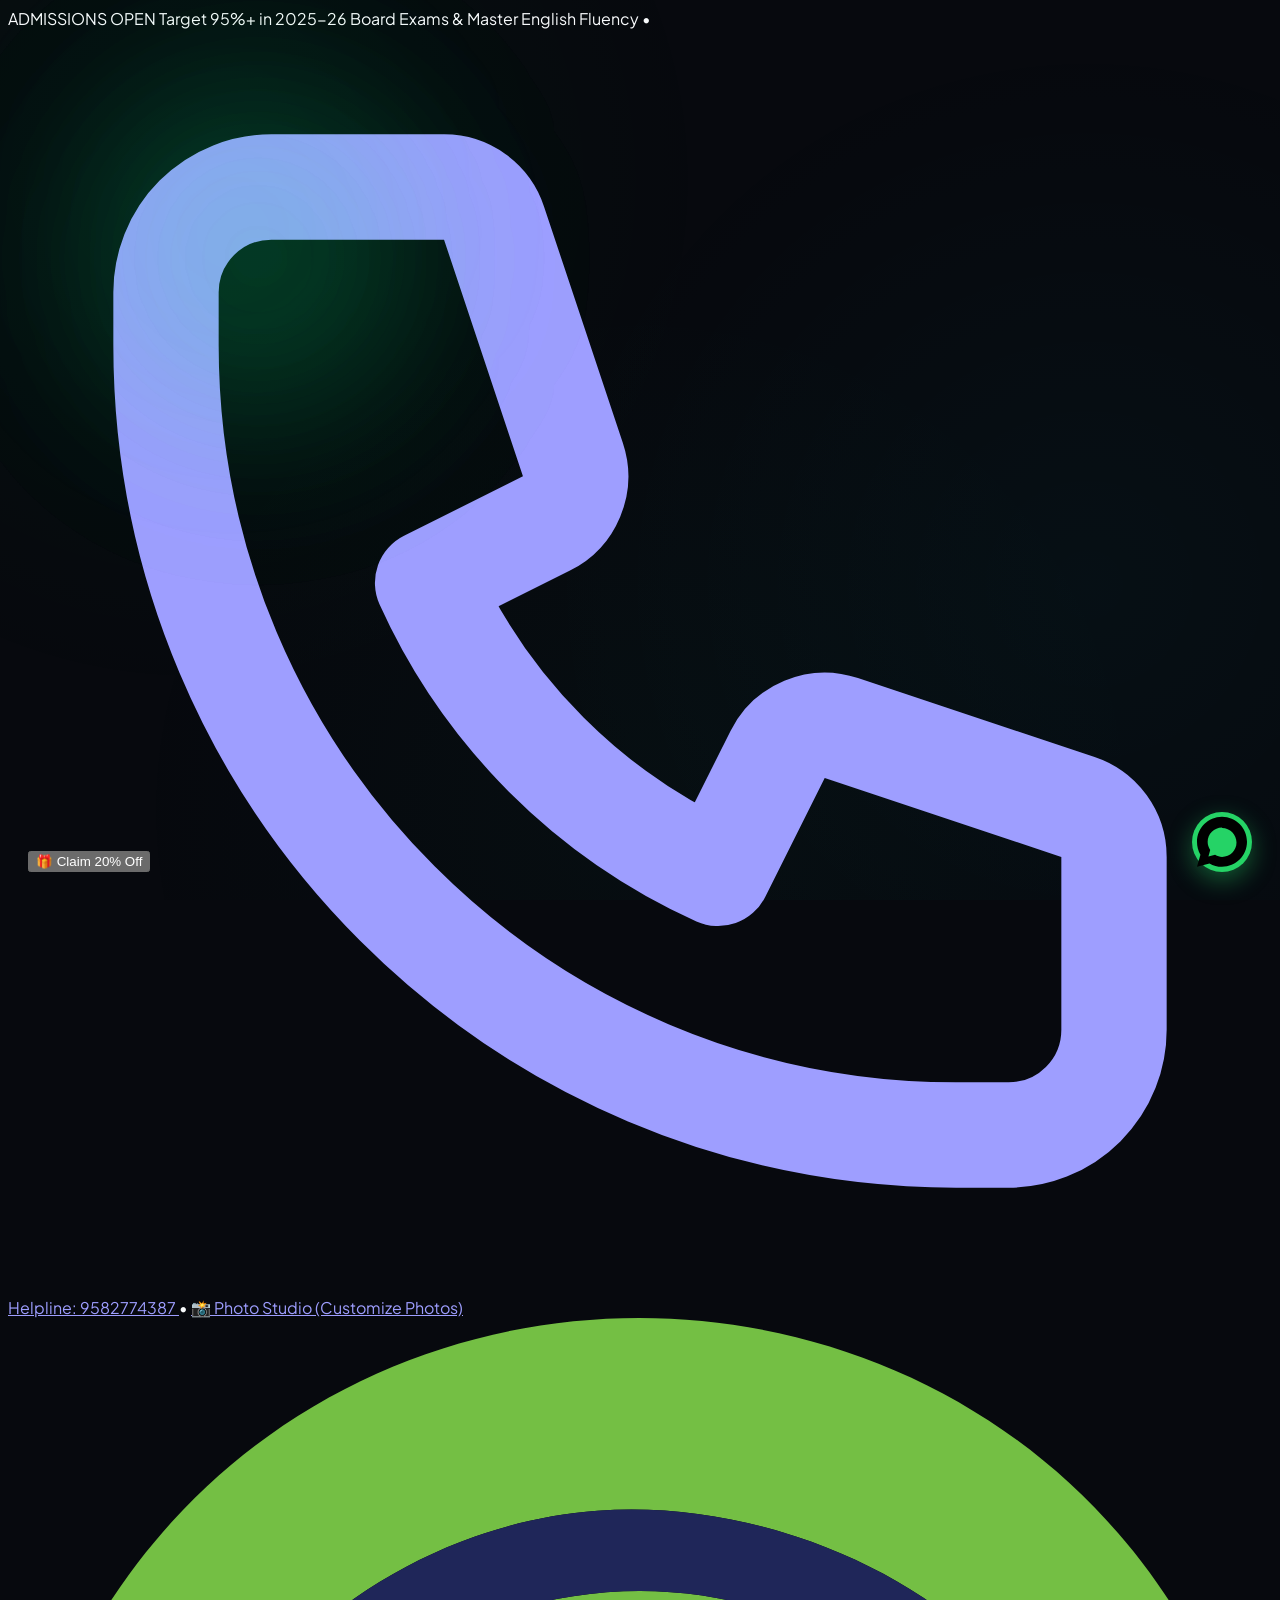
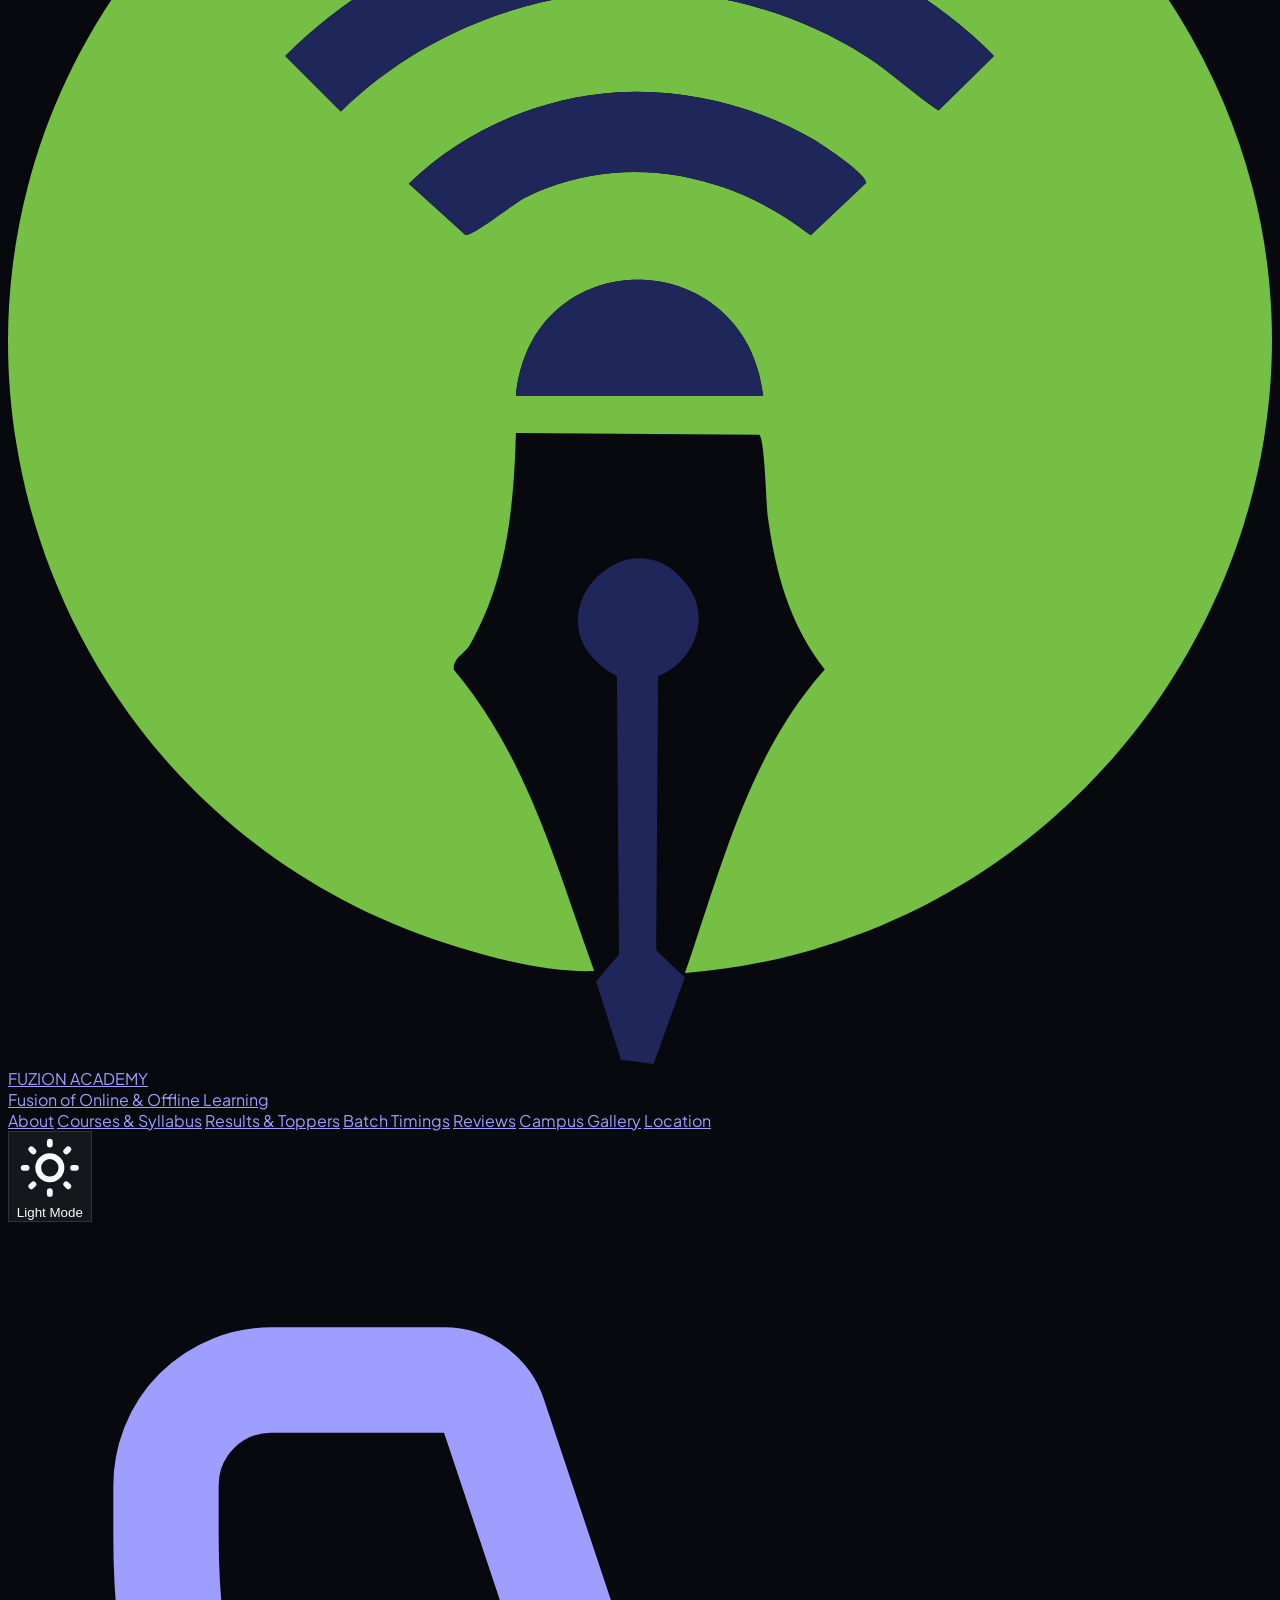
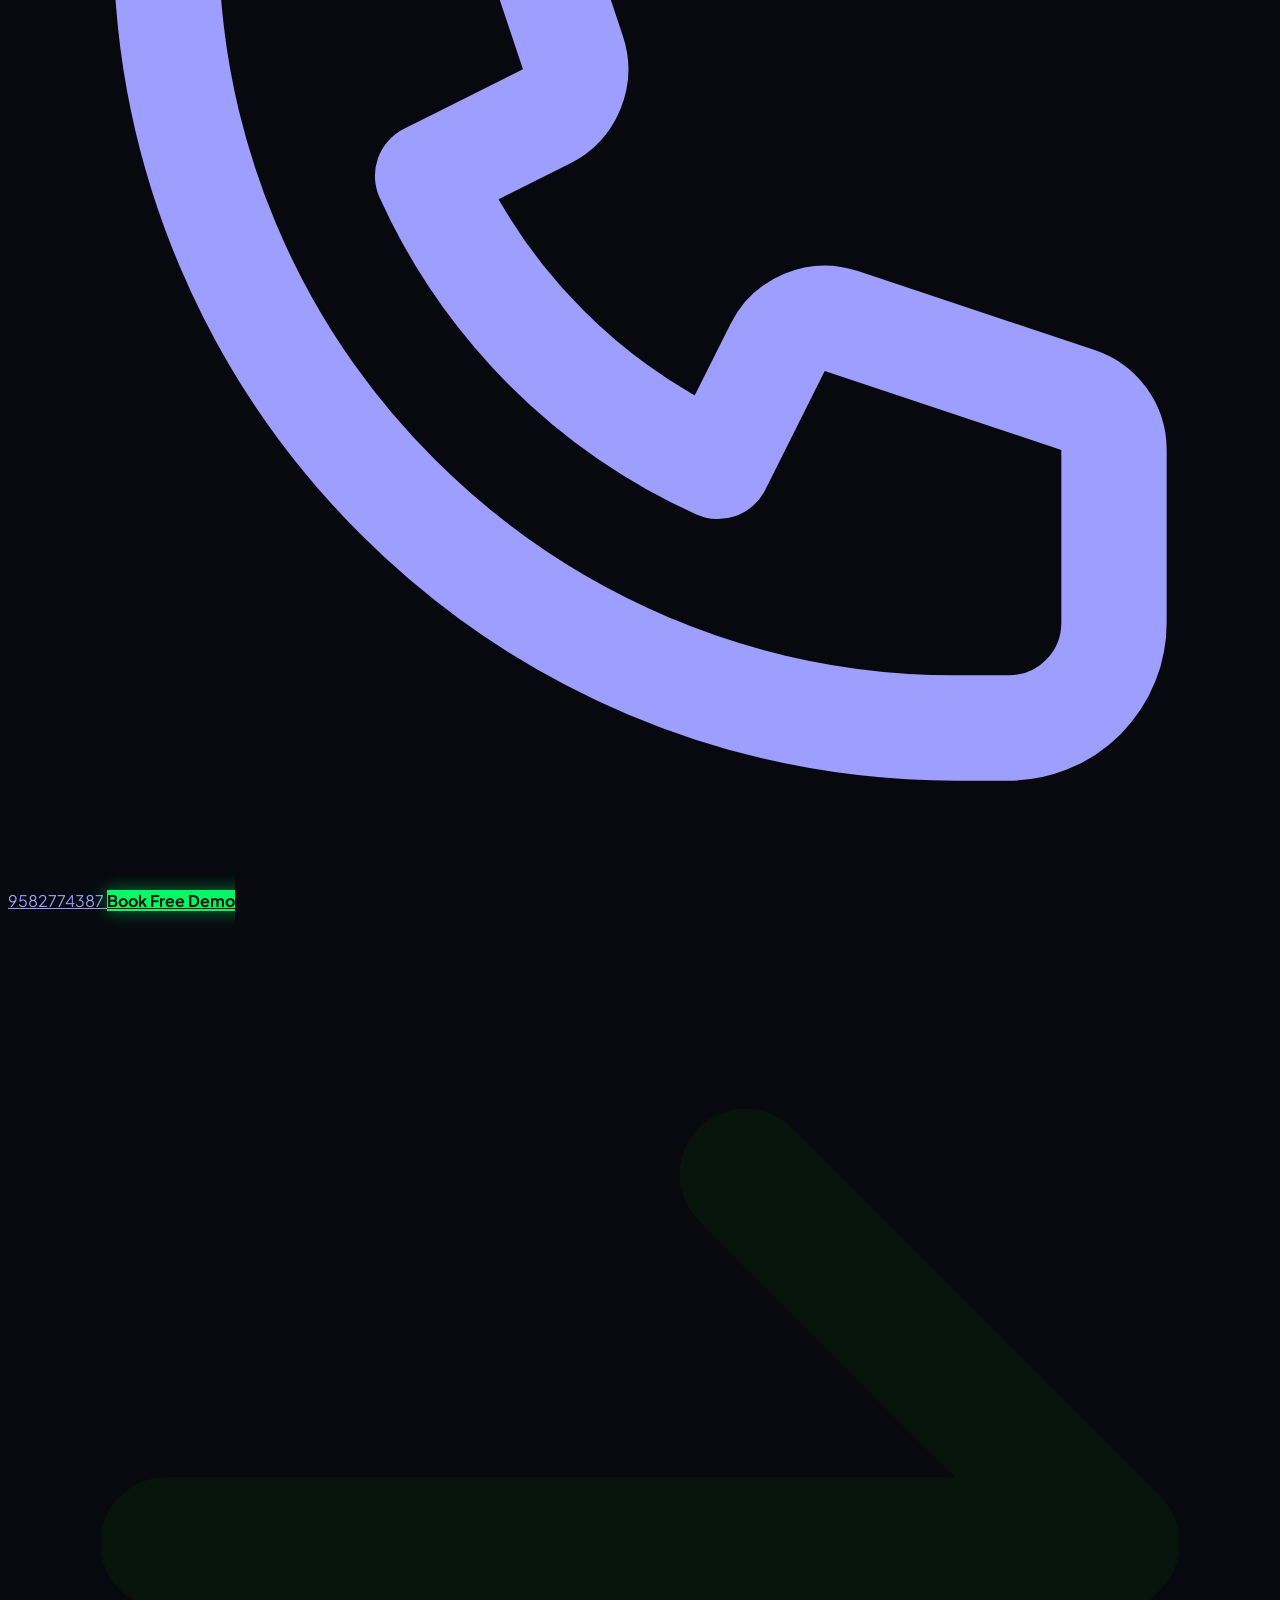
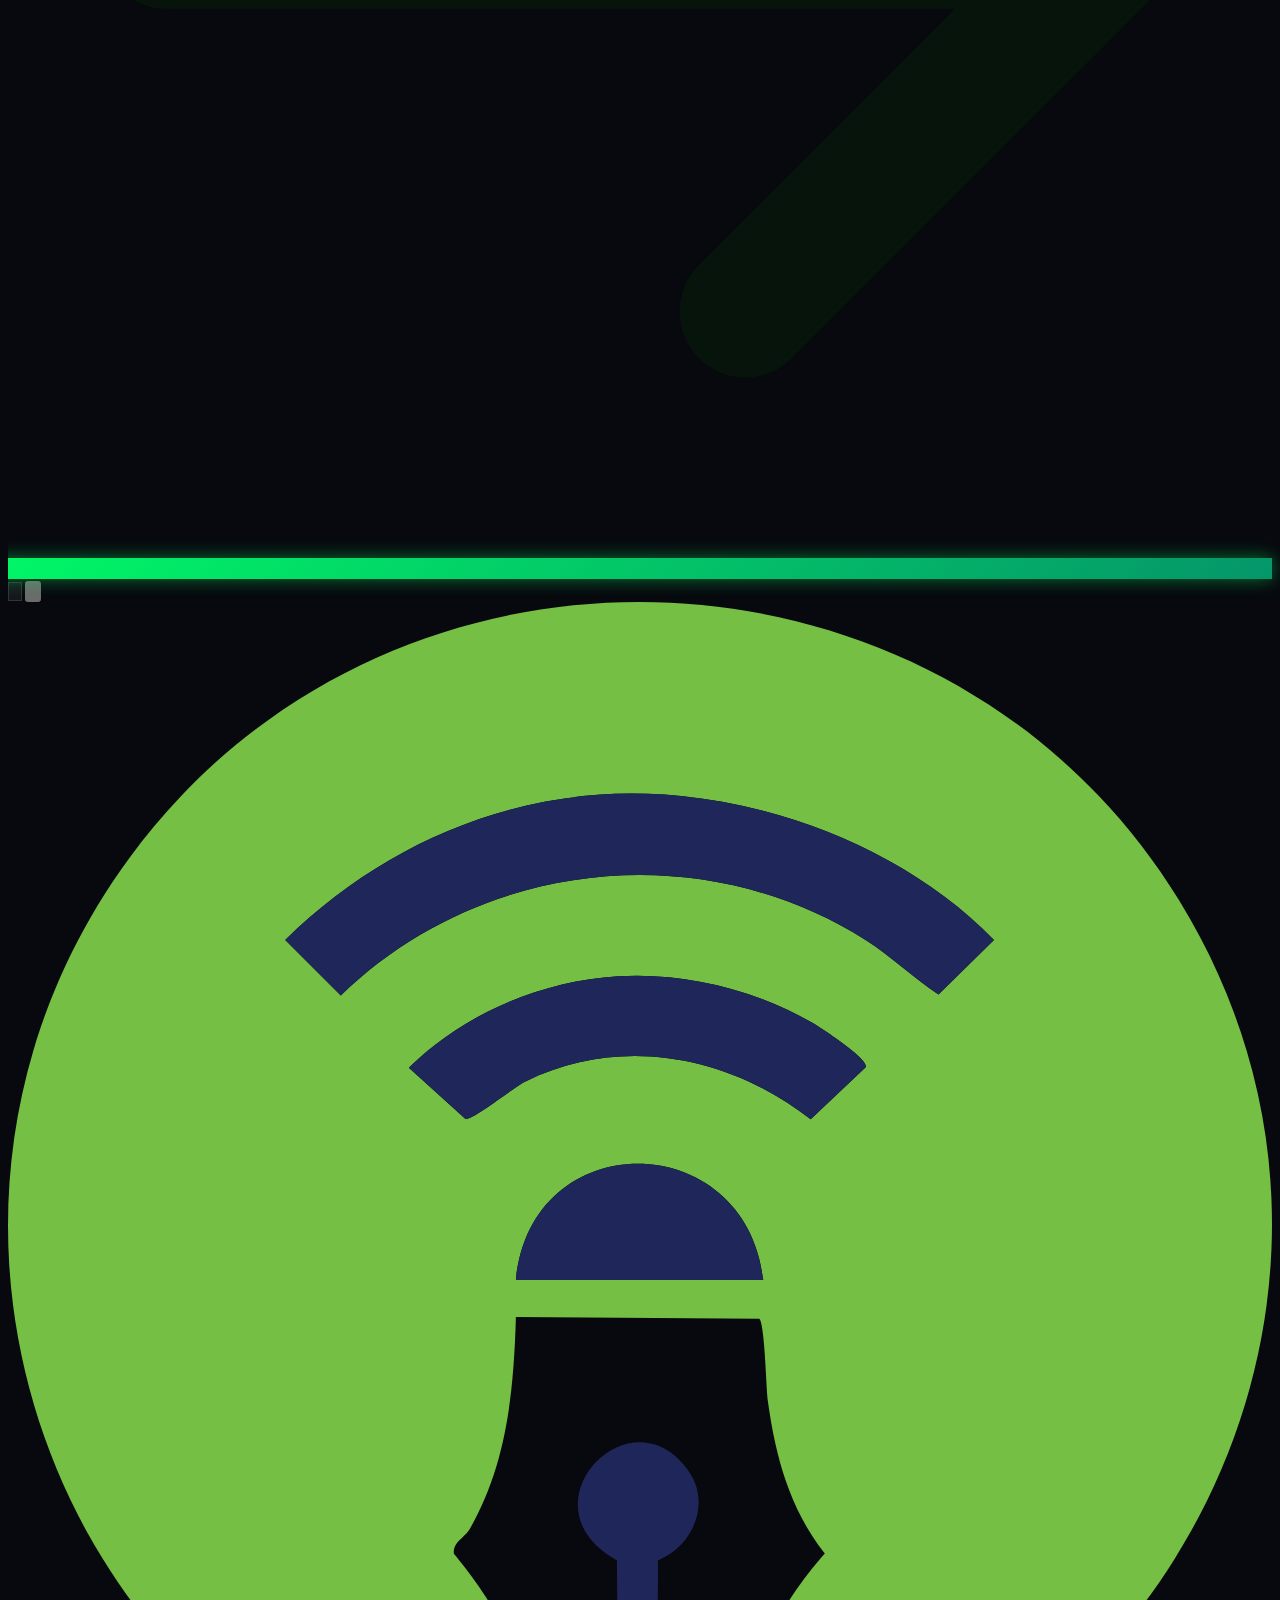
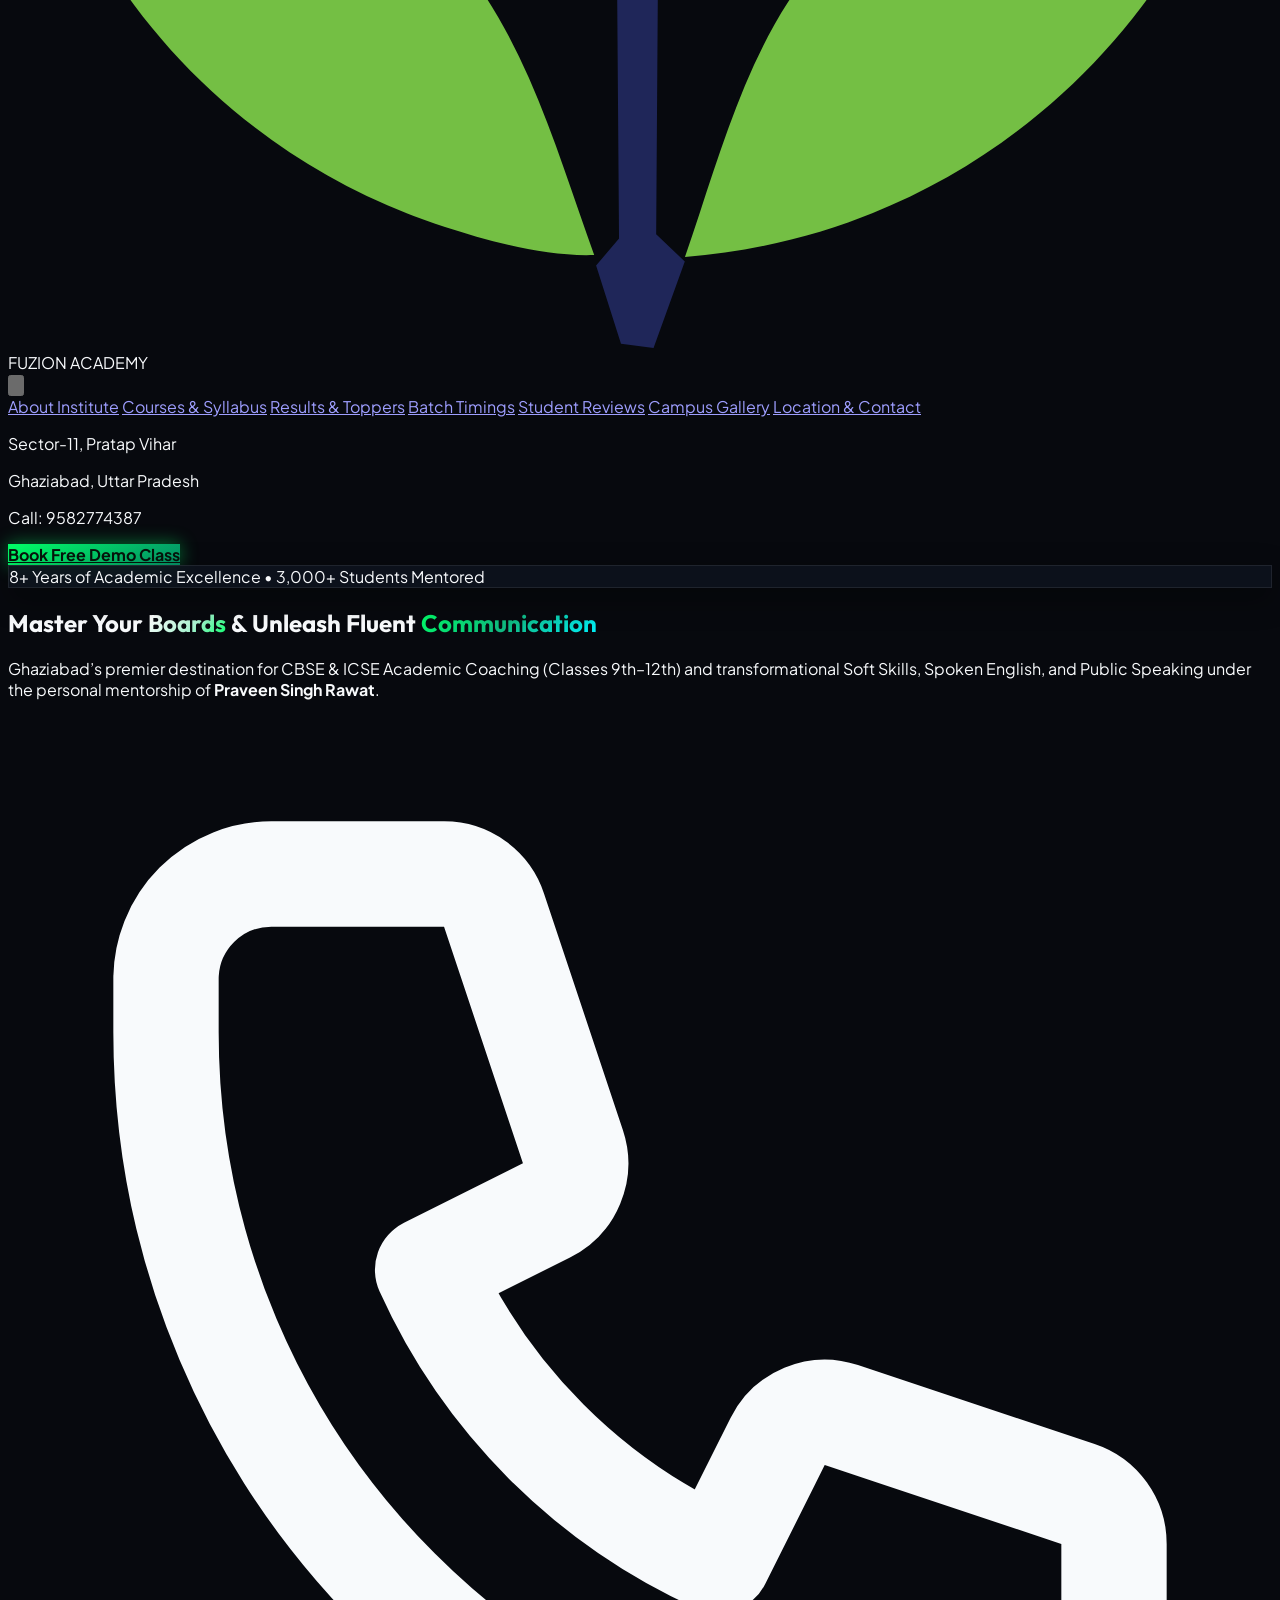
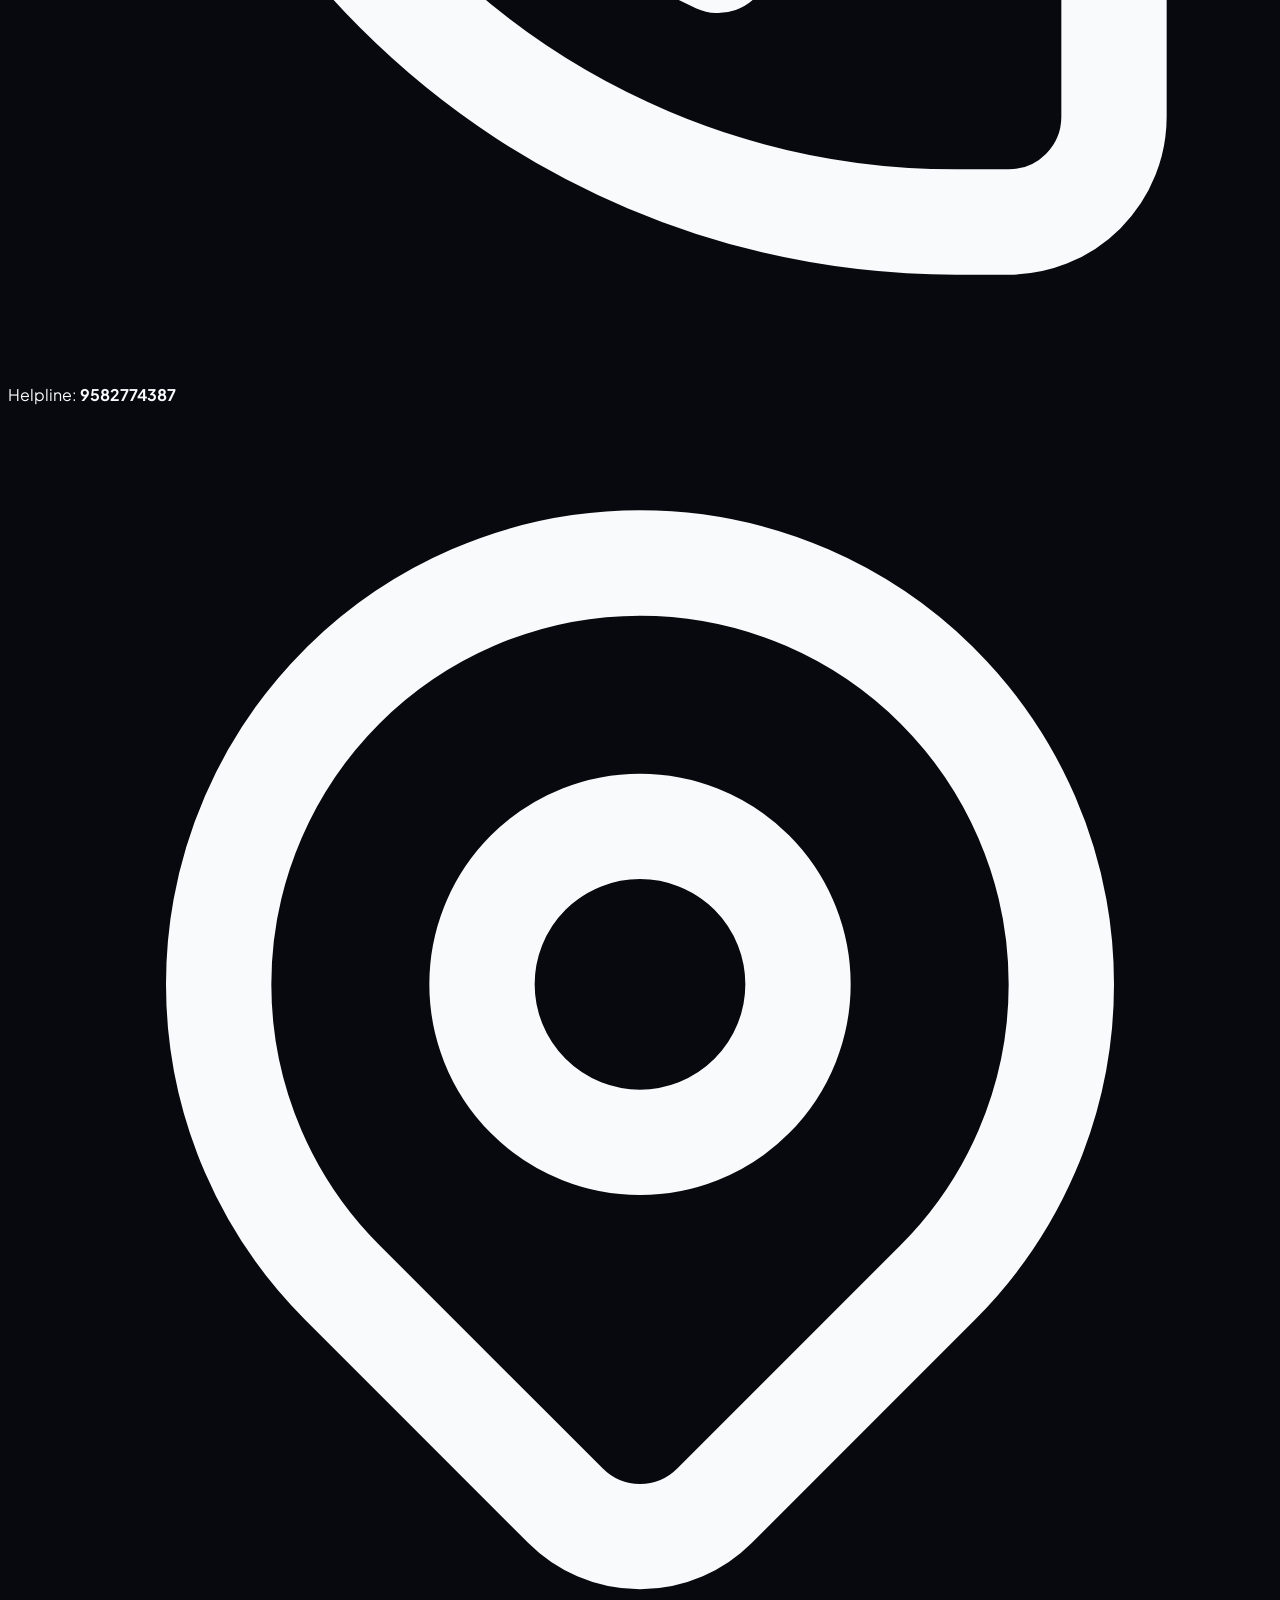
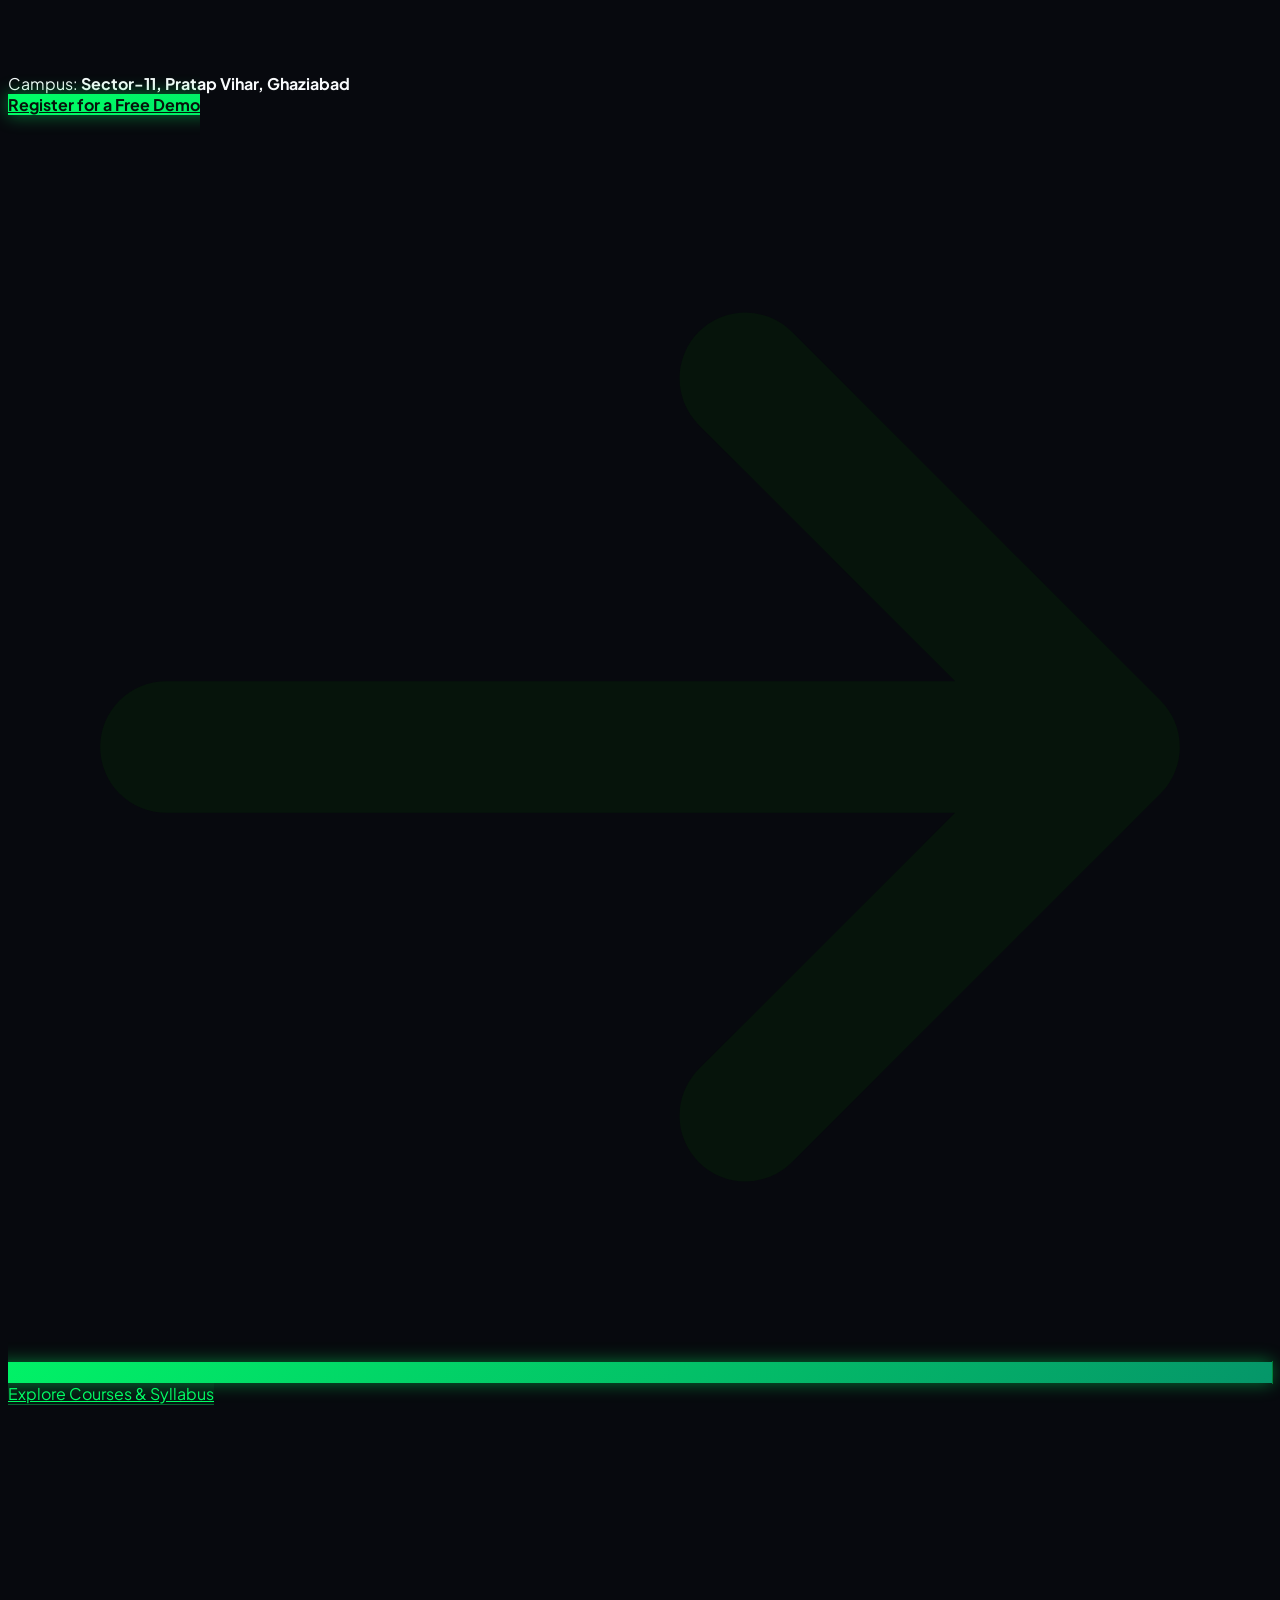
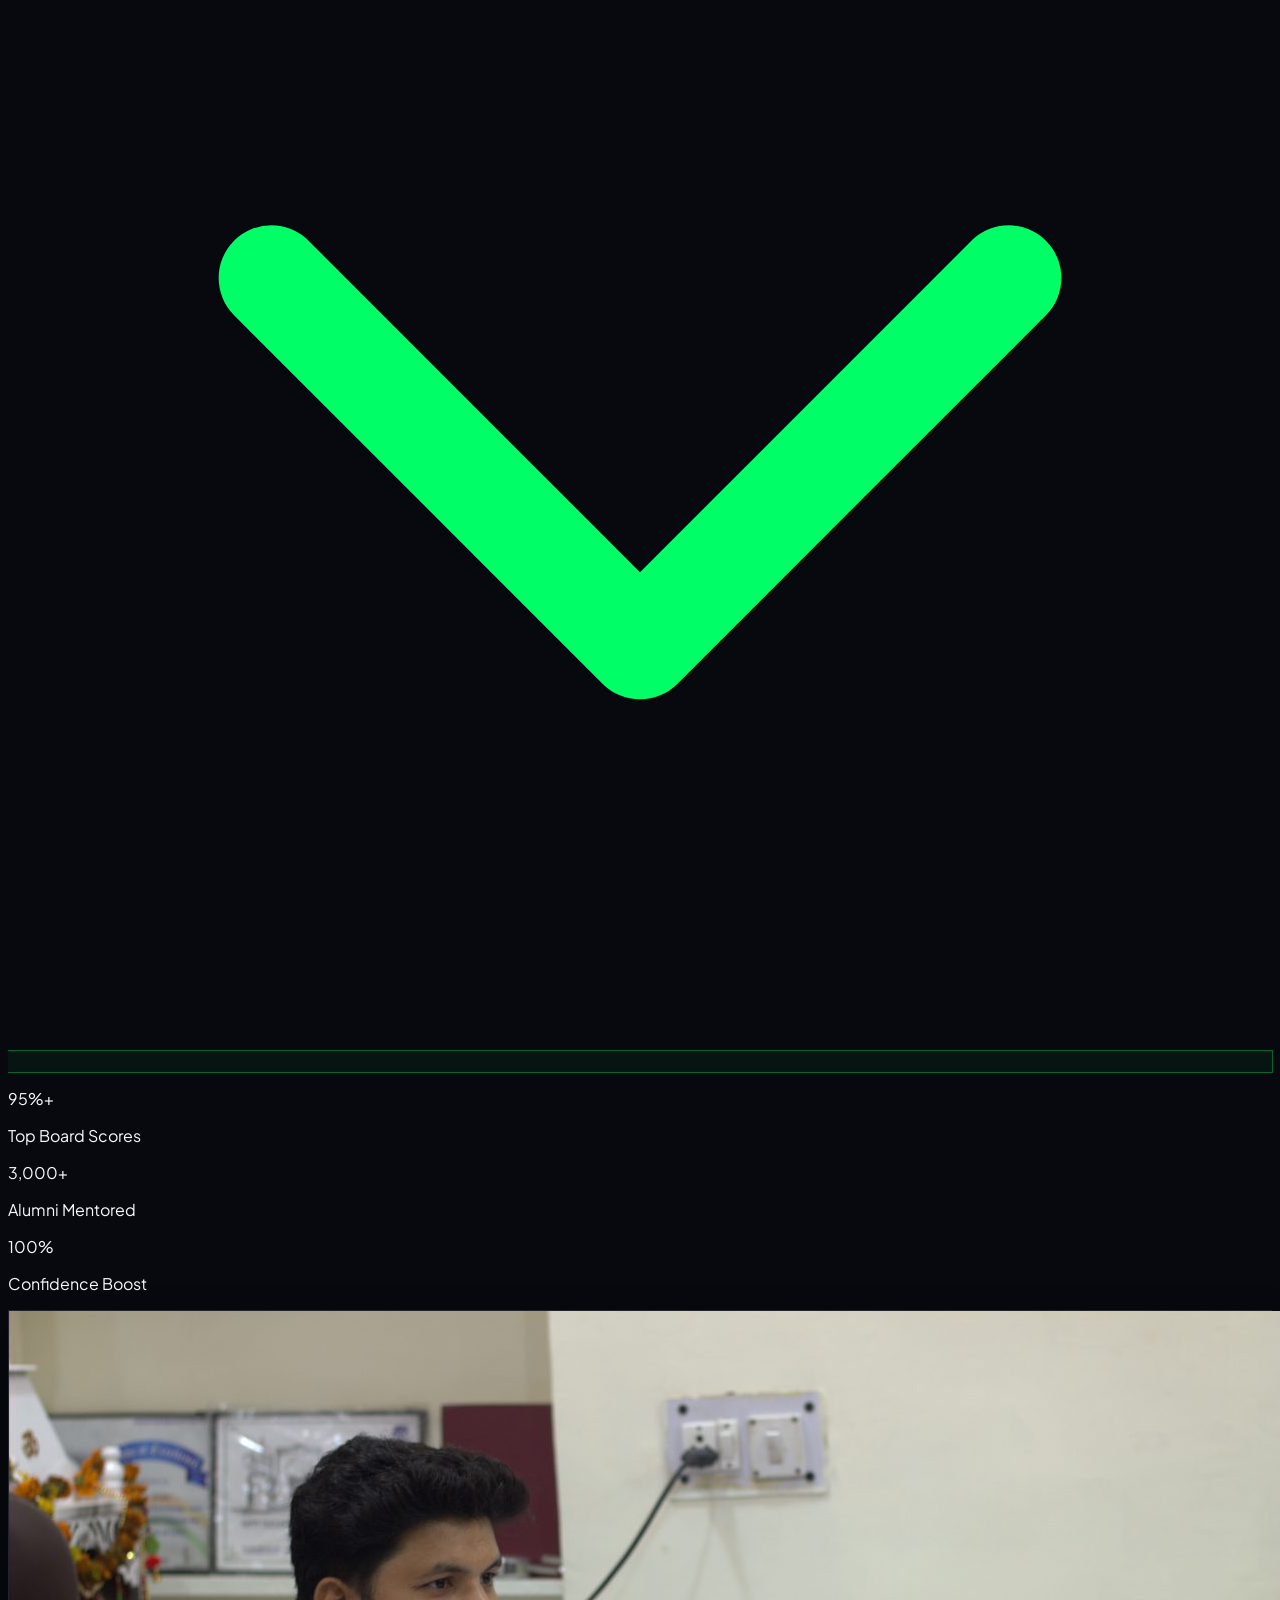
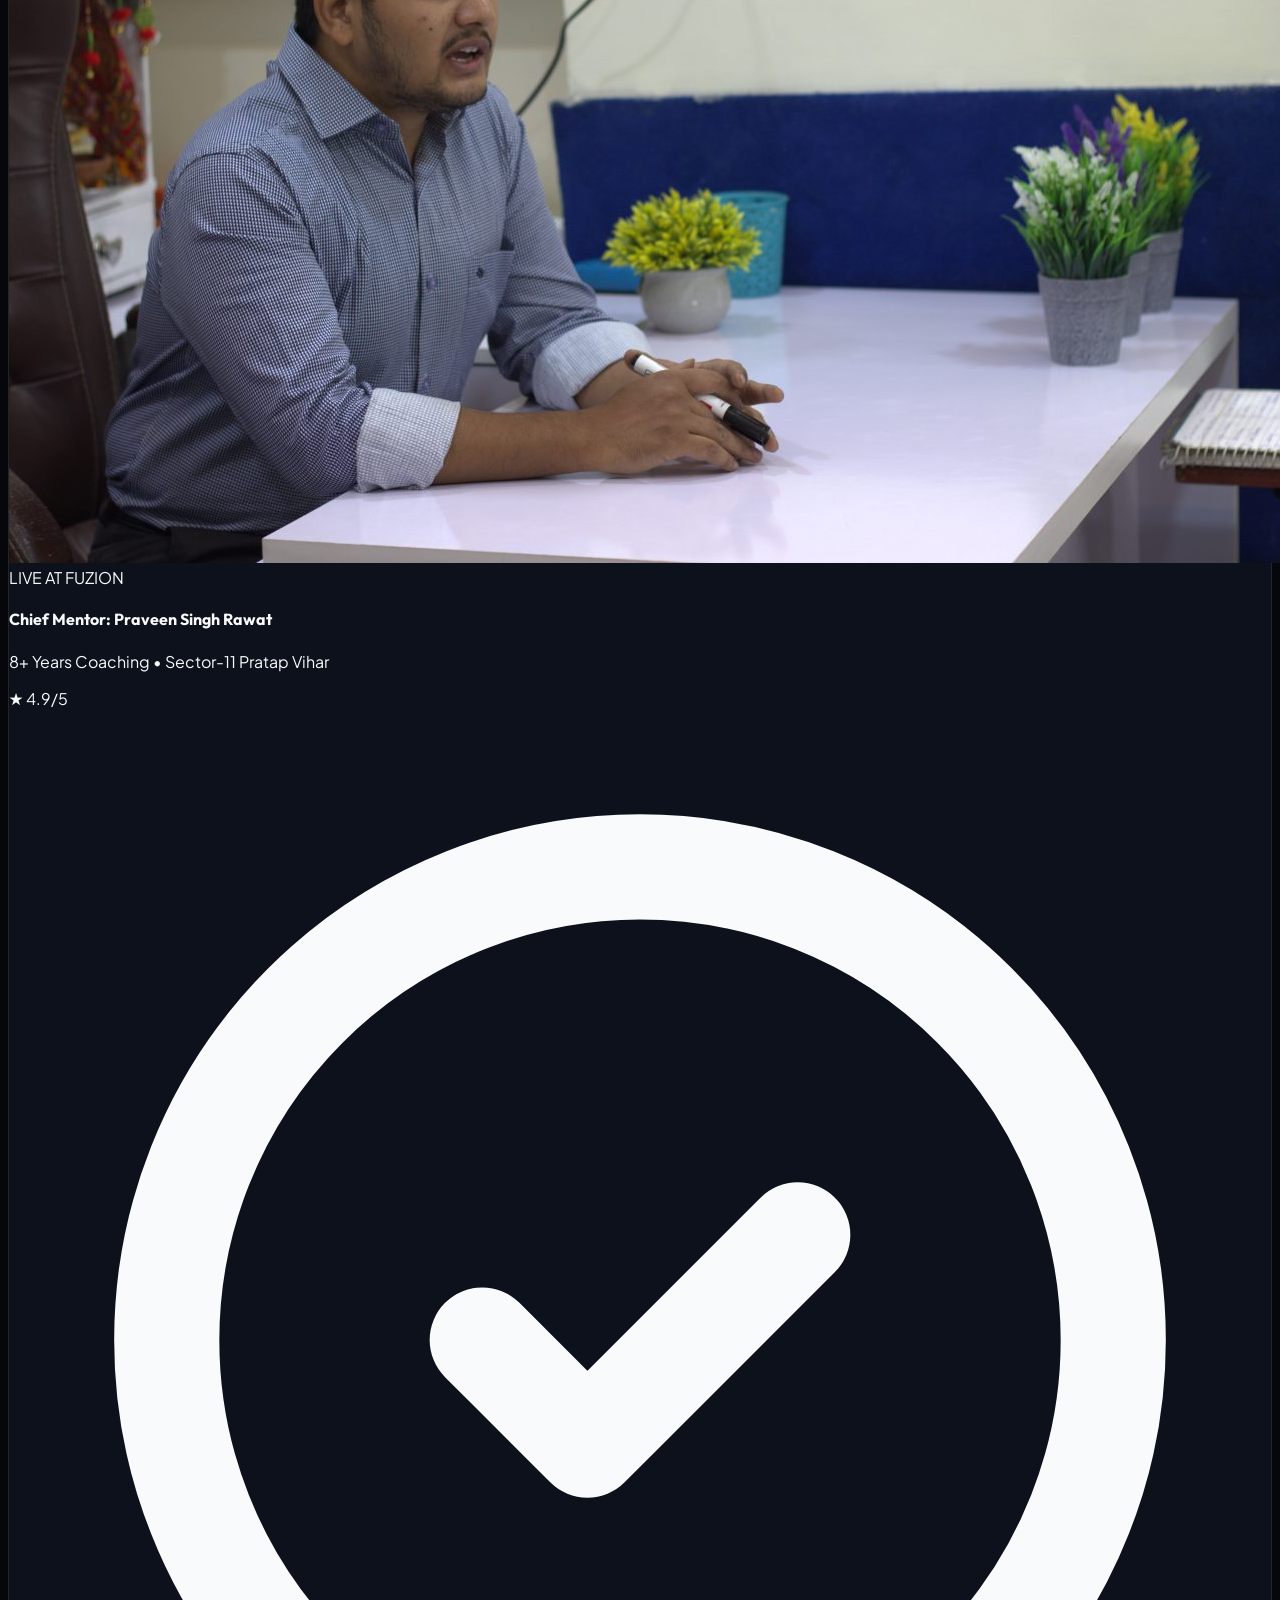
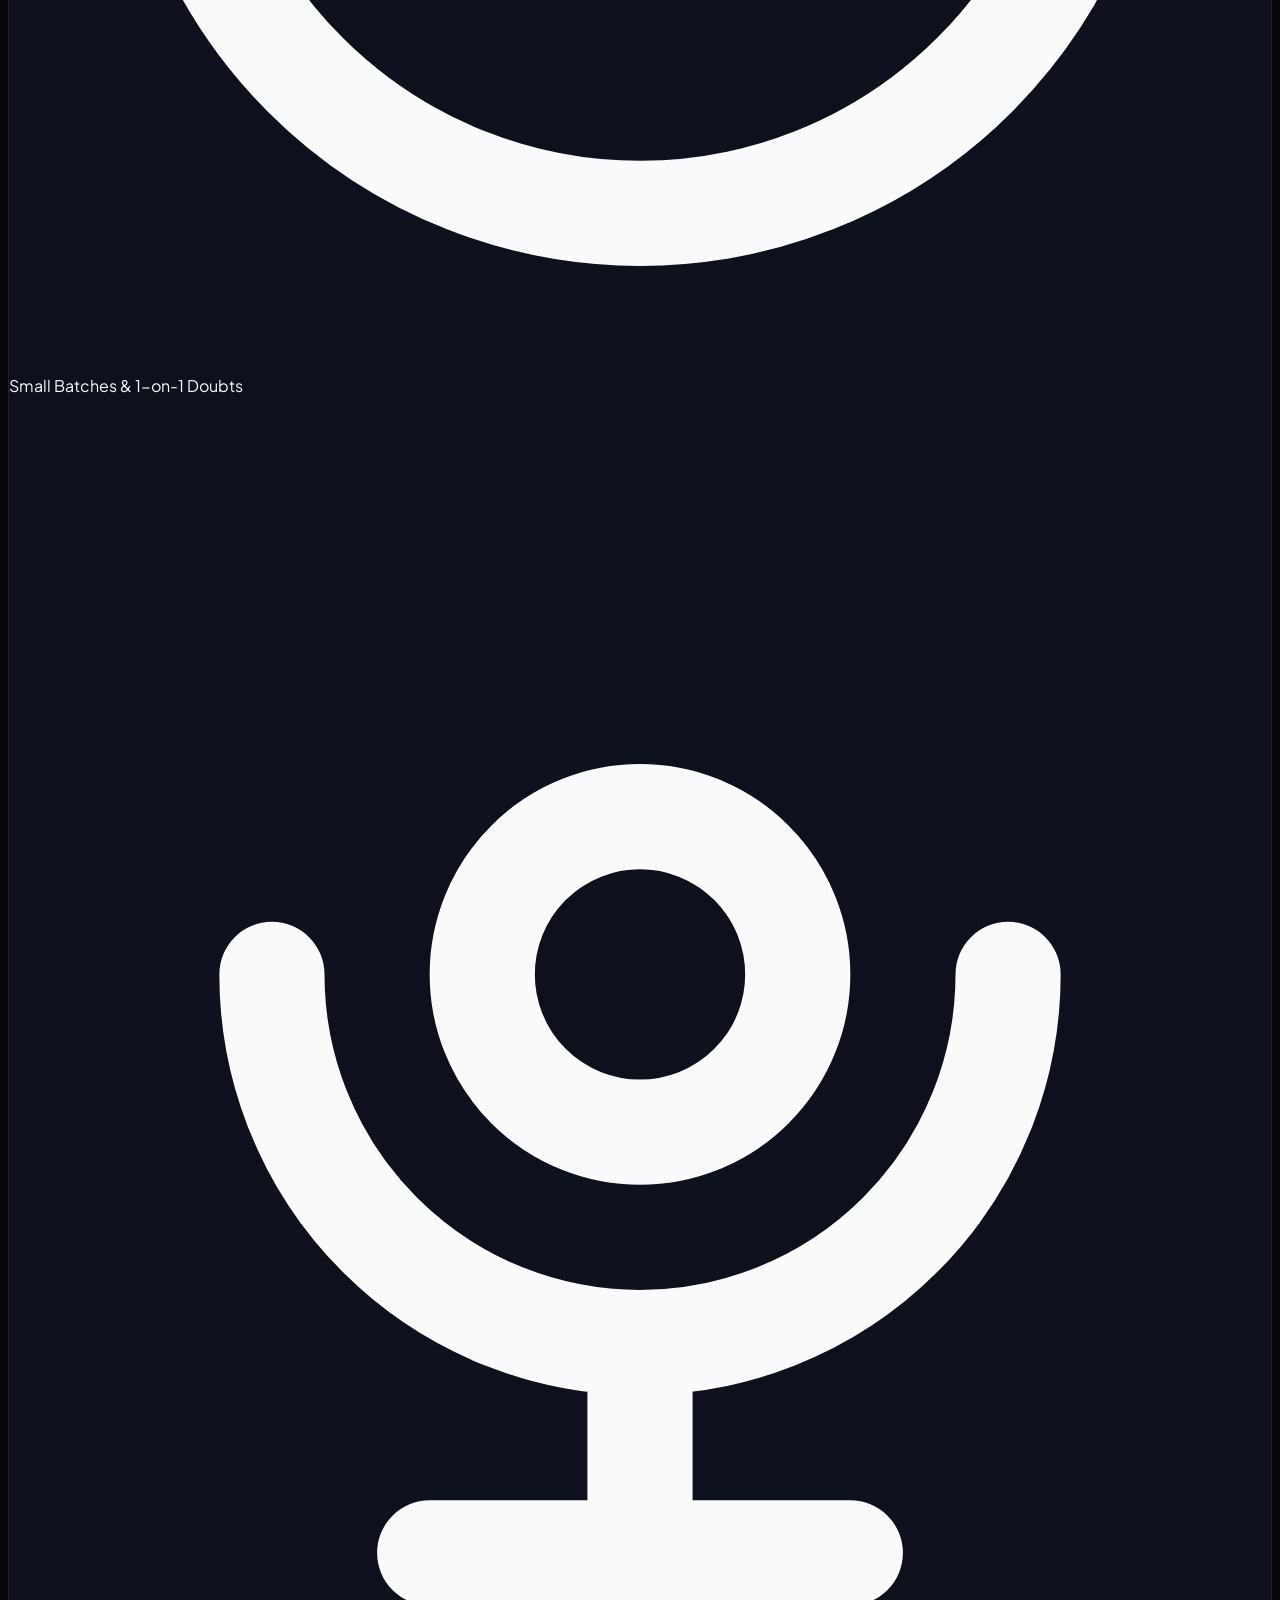
==== commit 9846327d: "Update default hero to IMG_2607 and curate 16 active gallery photos across all devices" ====
--- a/index.html
+++ b/index.html
@@ -270,7 +270,7 @@
               
               <!-- Real Academy Classroom Photo -->
               <div class="relative rounded-2xl overflow-hidden aspect-[4/3] bg-slate-900 border border-white/10 shadow-2xl">
-                <img id="heroCardImage" src="assets/academy/IMG_2550.jpg" alt="Fuzion Academy Classroom Mentorship" fetchpriority="high" decoding="async" class="w-full h-full object-cover">
+                <img id="heroCardImage" src="assets/academy/IMG_2607.jpg" alt="Fuzion Academy Classroom Mentorship" fetchpriority="high" decoding="async" class="w-full h-full object-cover">
                 <div class="absolute inset-0 bg-gradient-to-t from-slate-950 via-slate-950/20 to-transparent"></div>
                 
                 <!-- Live Tag on image -->
@@ -1816,6 +1816,8 @@
 
   <!-- Swiper JS CDN -->
   <script src="https://cdn.jsdelivr.net/npm/swiper@11/swiper-bundle.min.js"></script>
+  <!-- Global Photo Configuration (Controls photos on all devices & phones) -->
+  <script src="assets/js/photos-config.js"></script>
   <!-- Main Application Logic Script -->
   <script src="assets/js/main.js"></script>
 
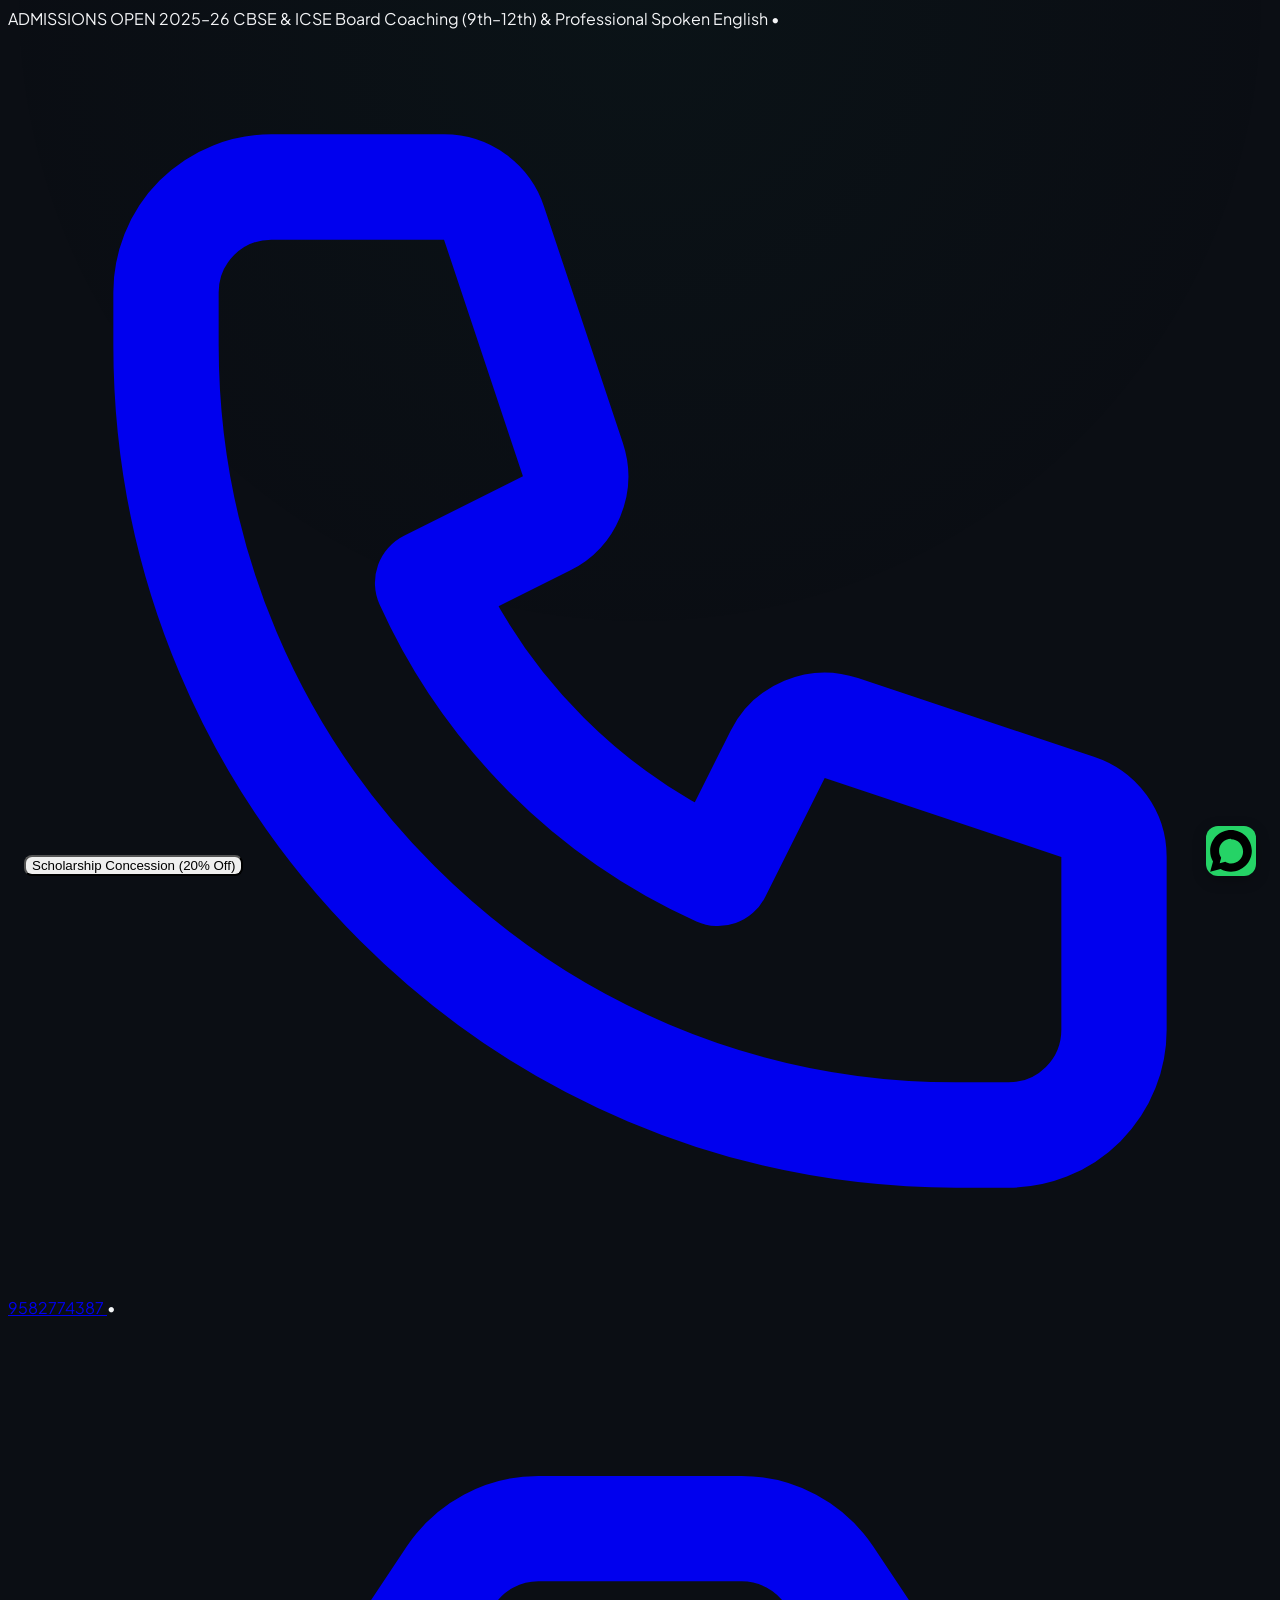
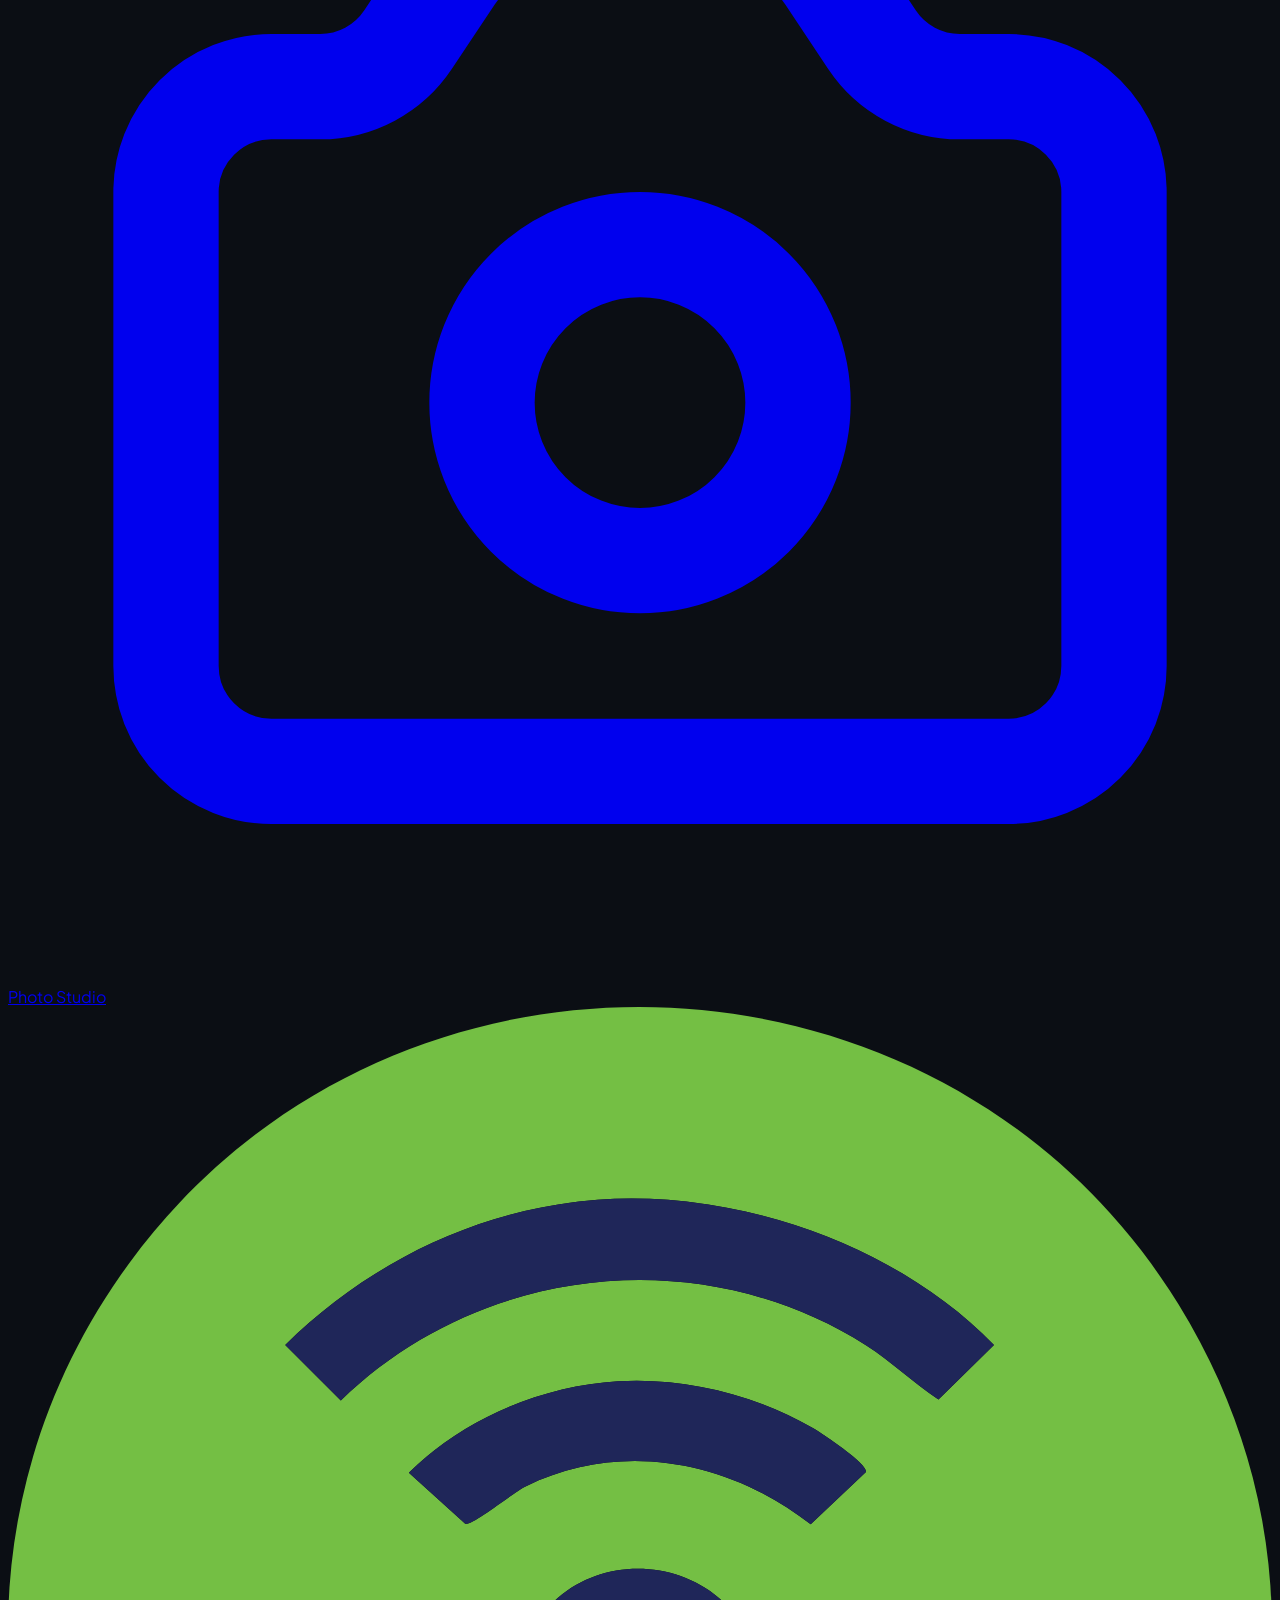
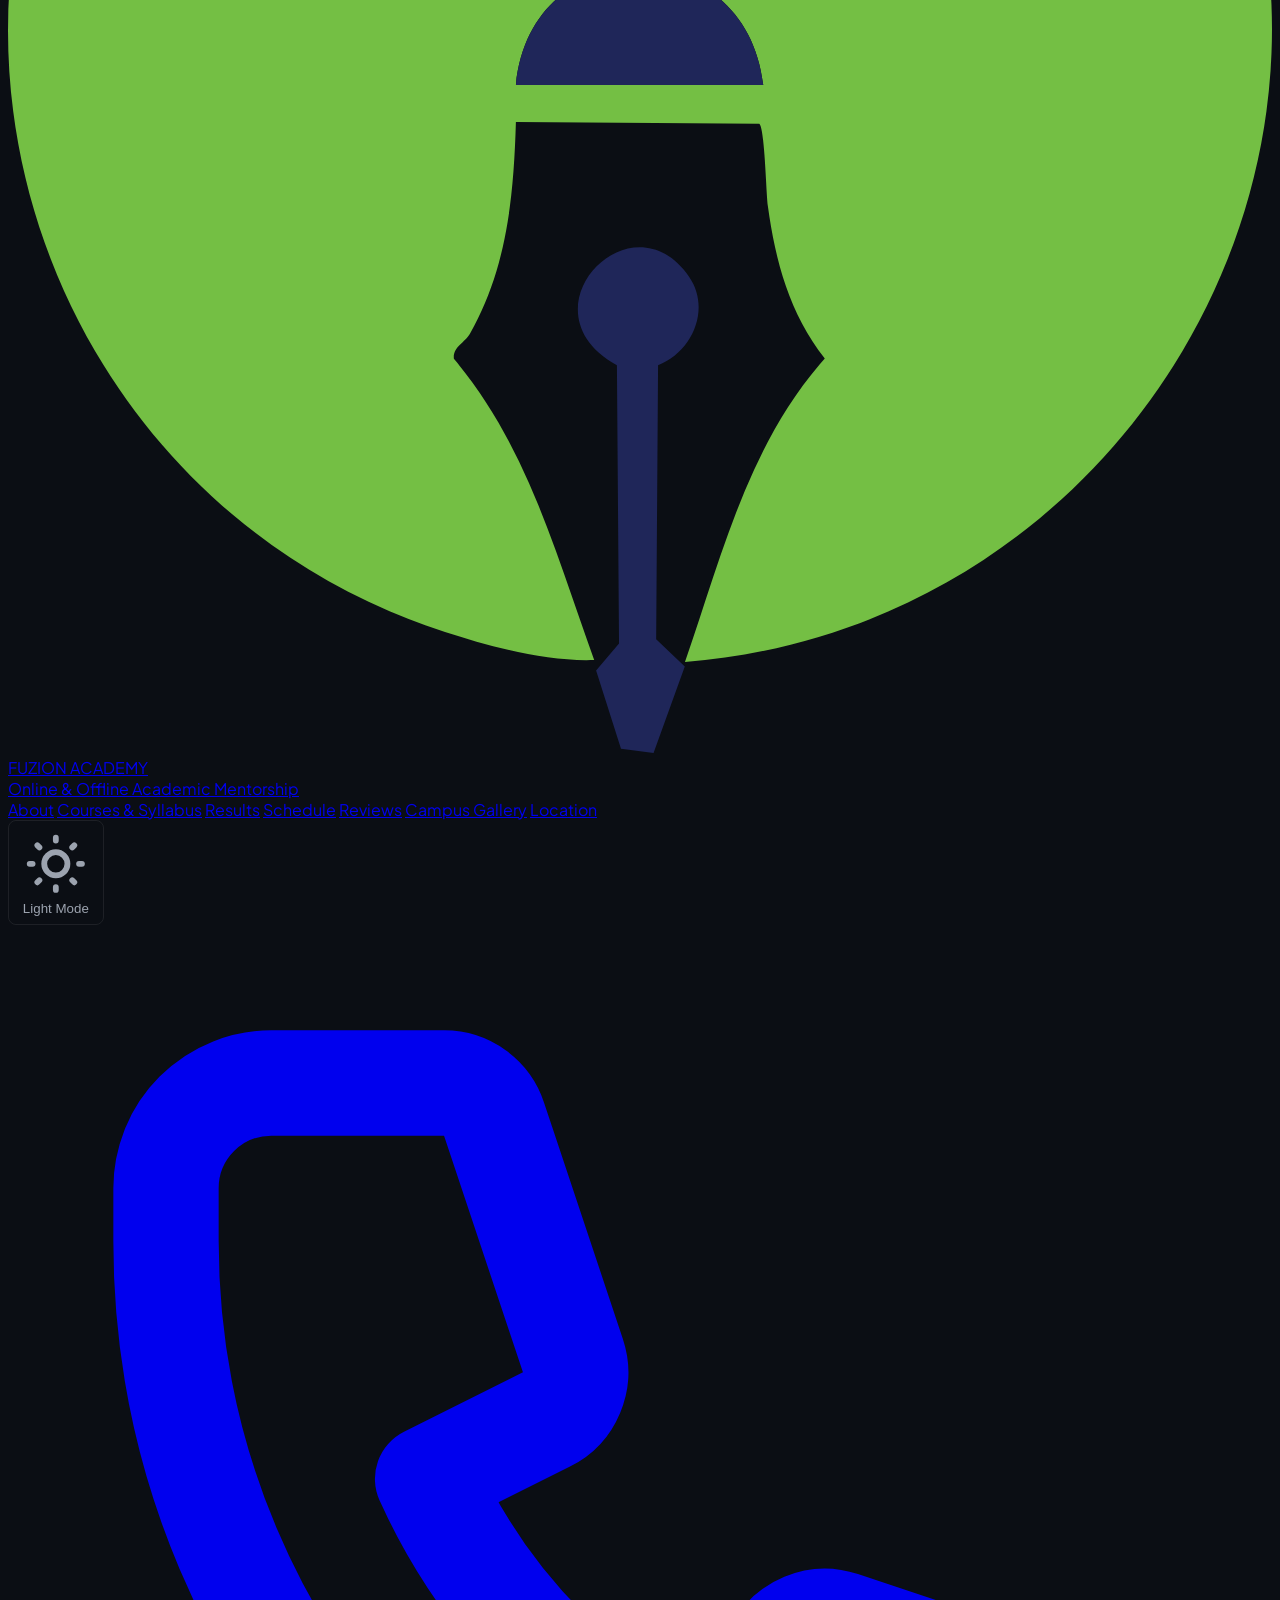
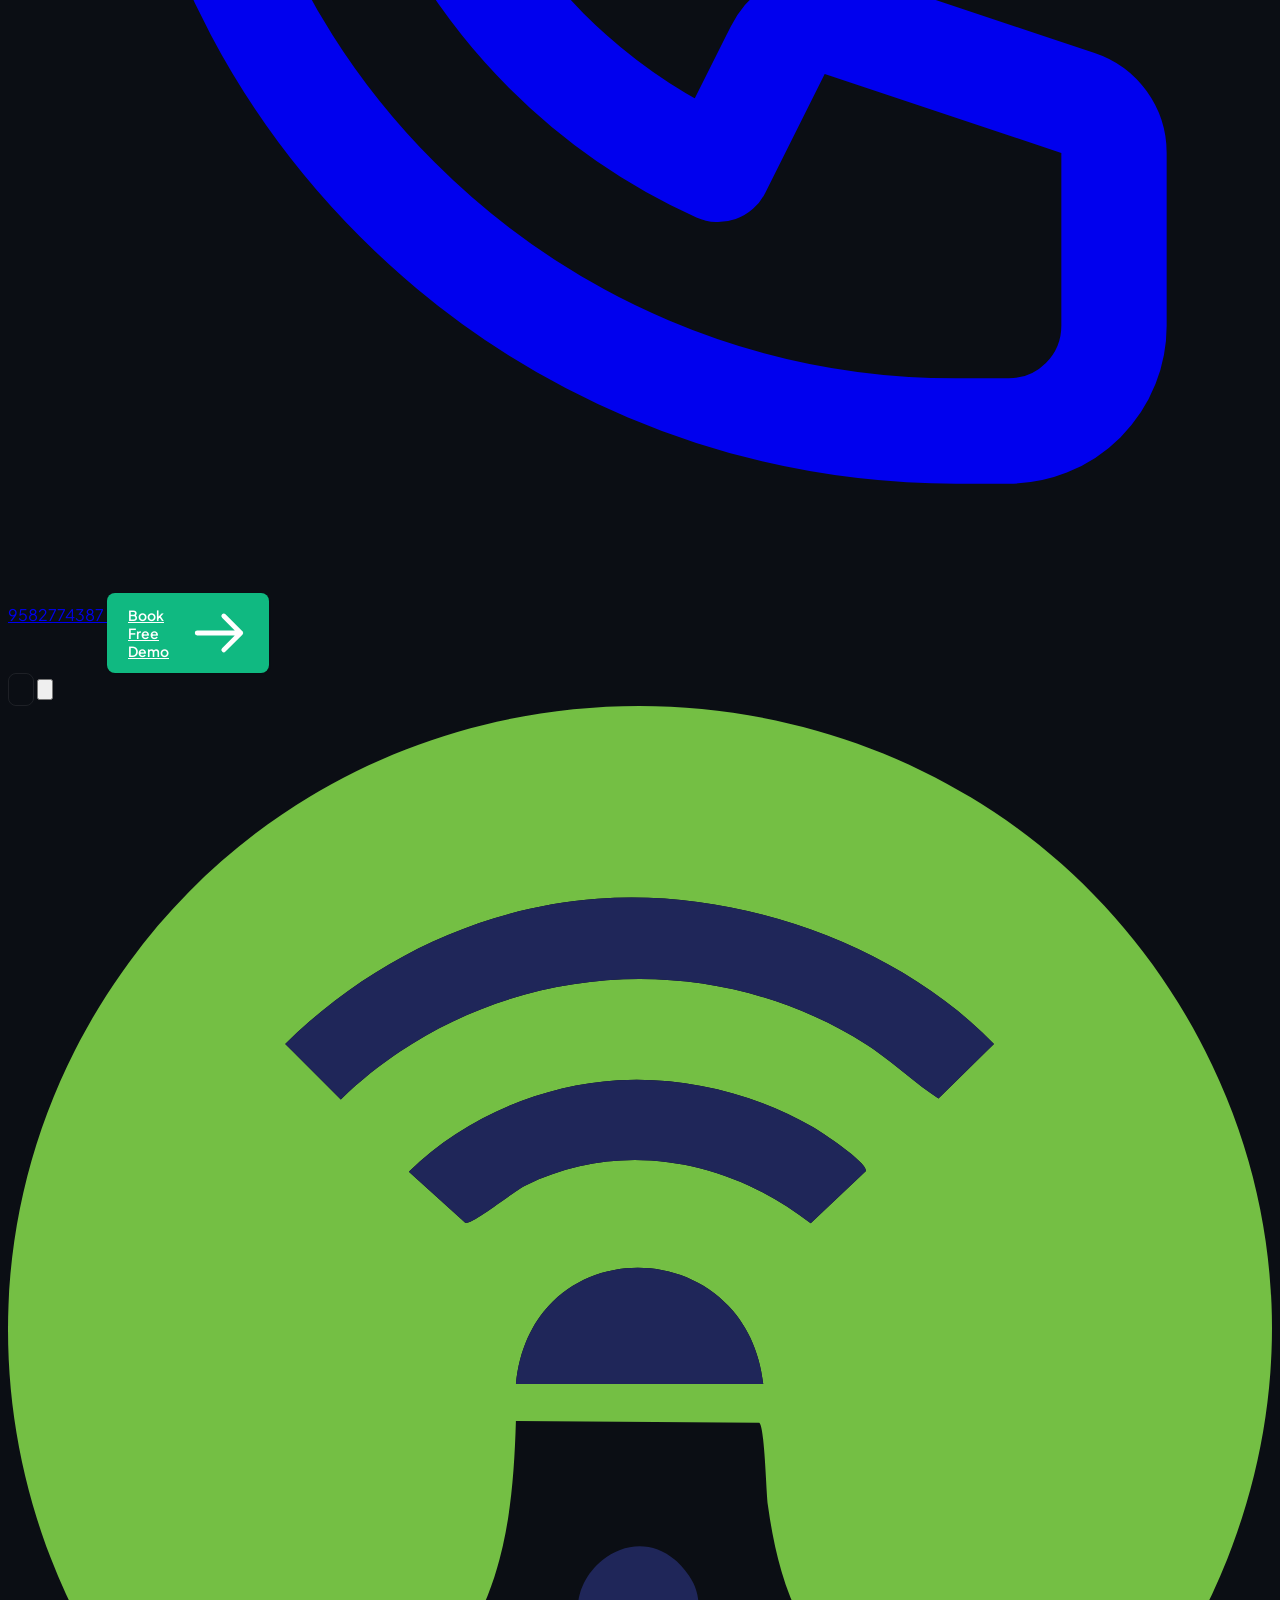
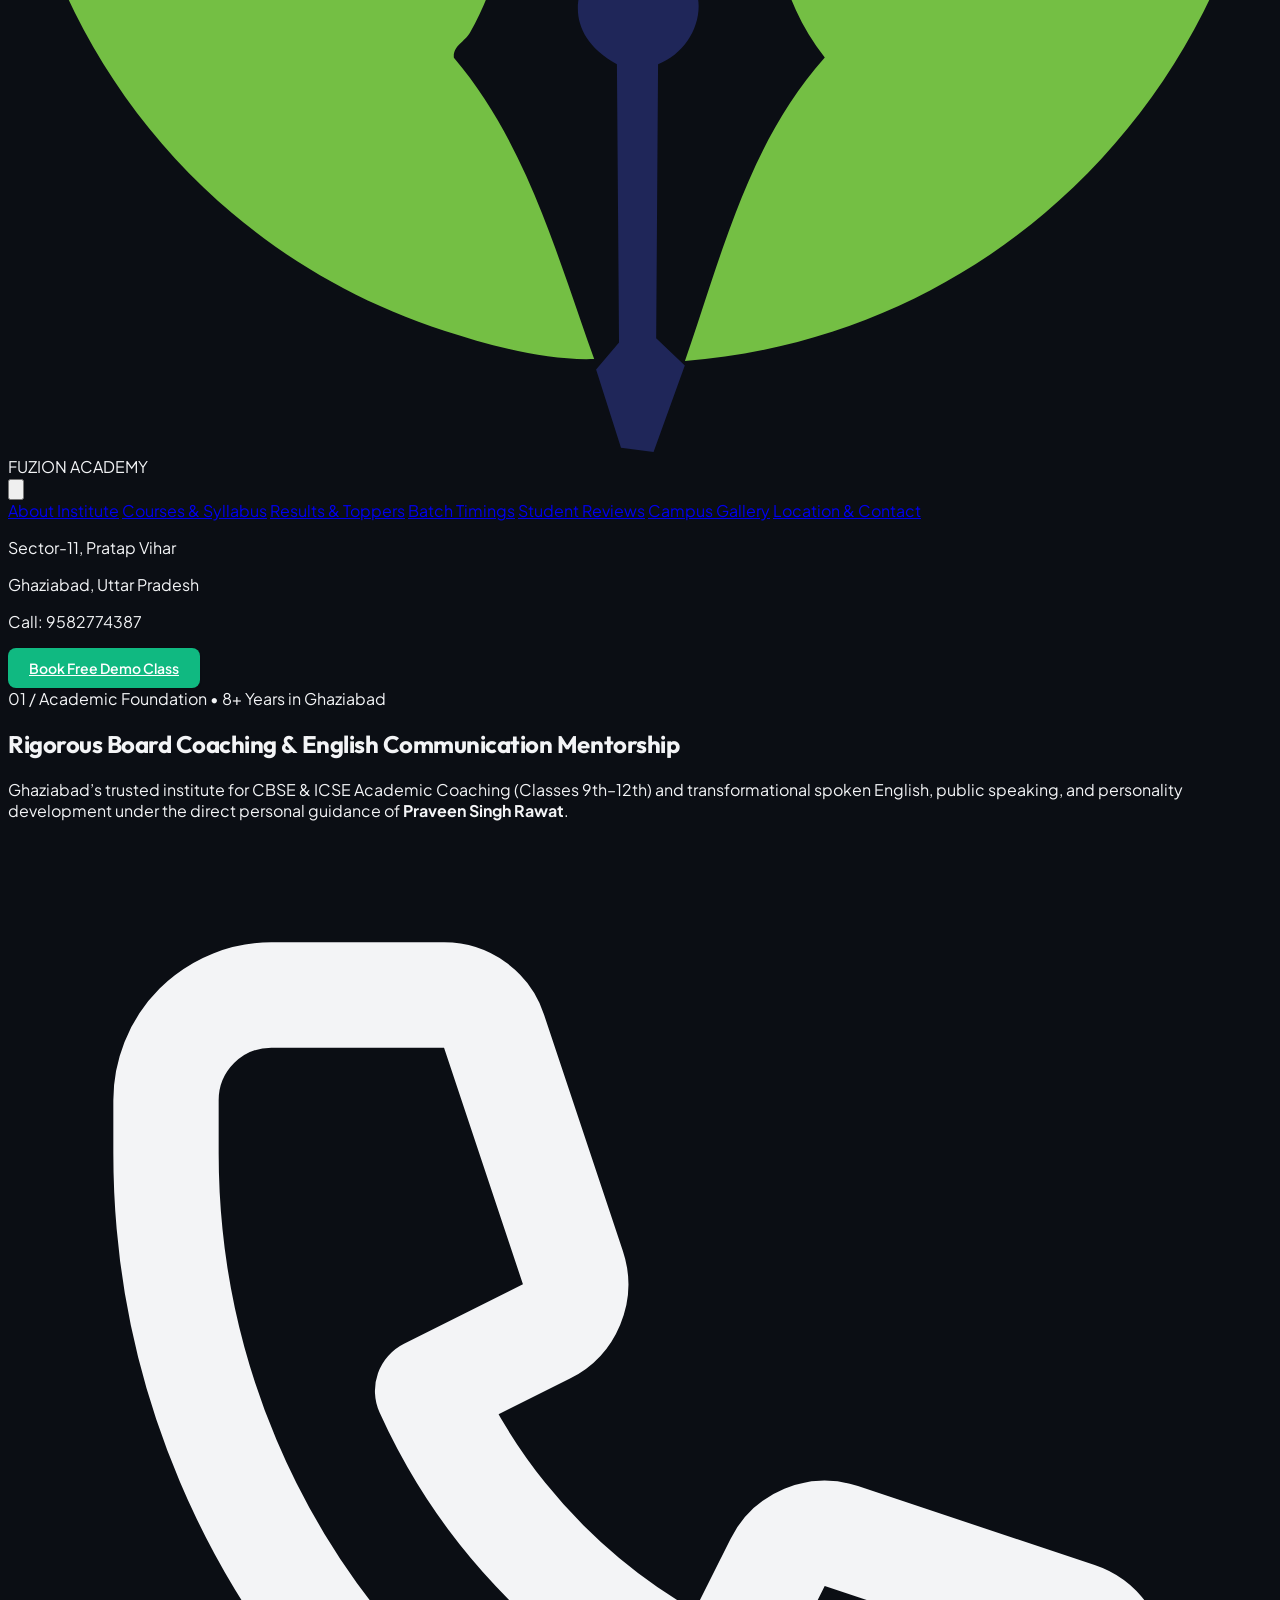
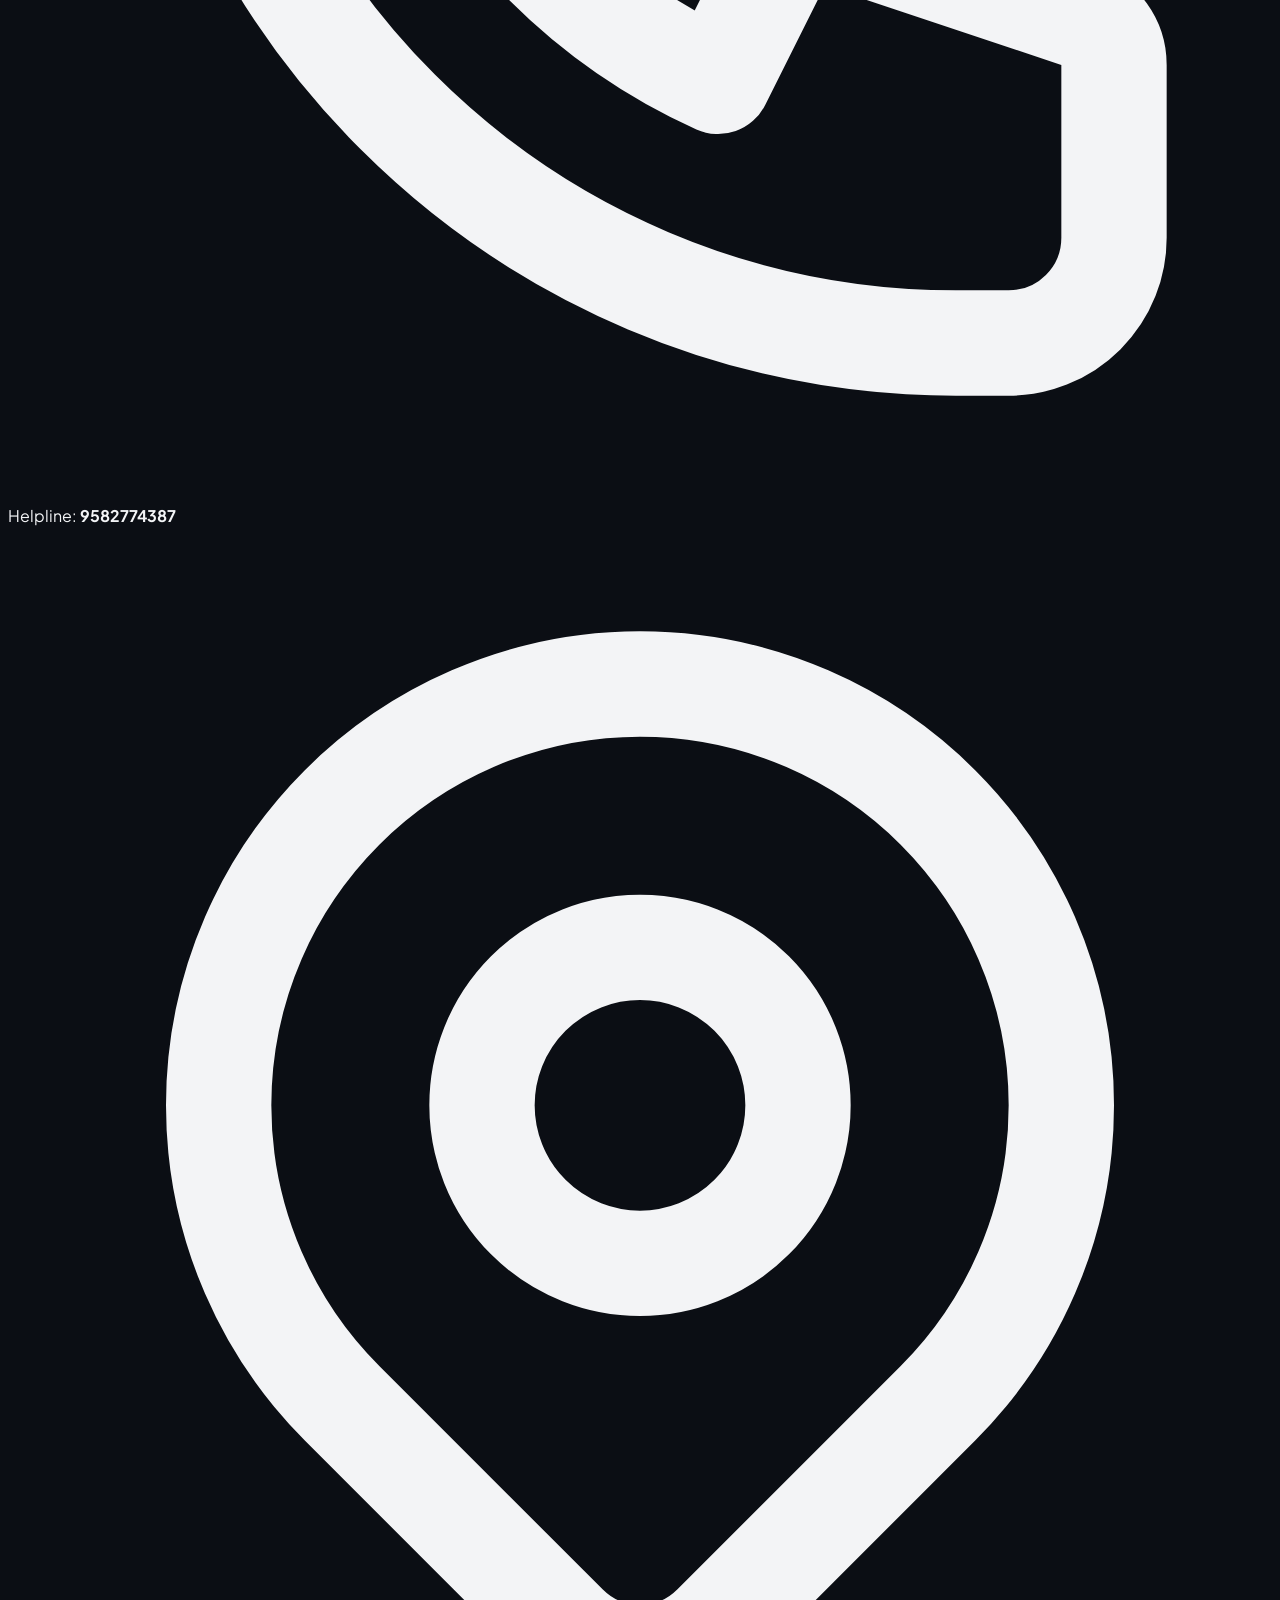
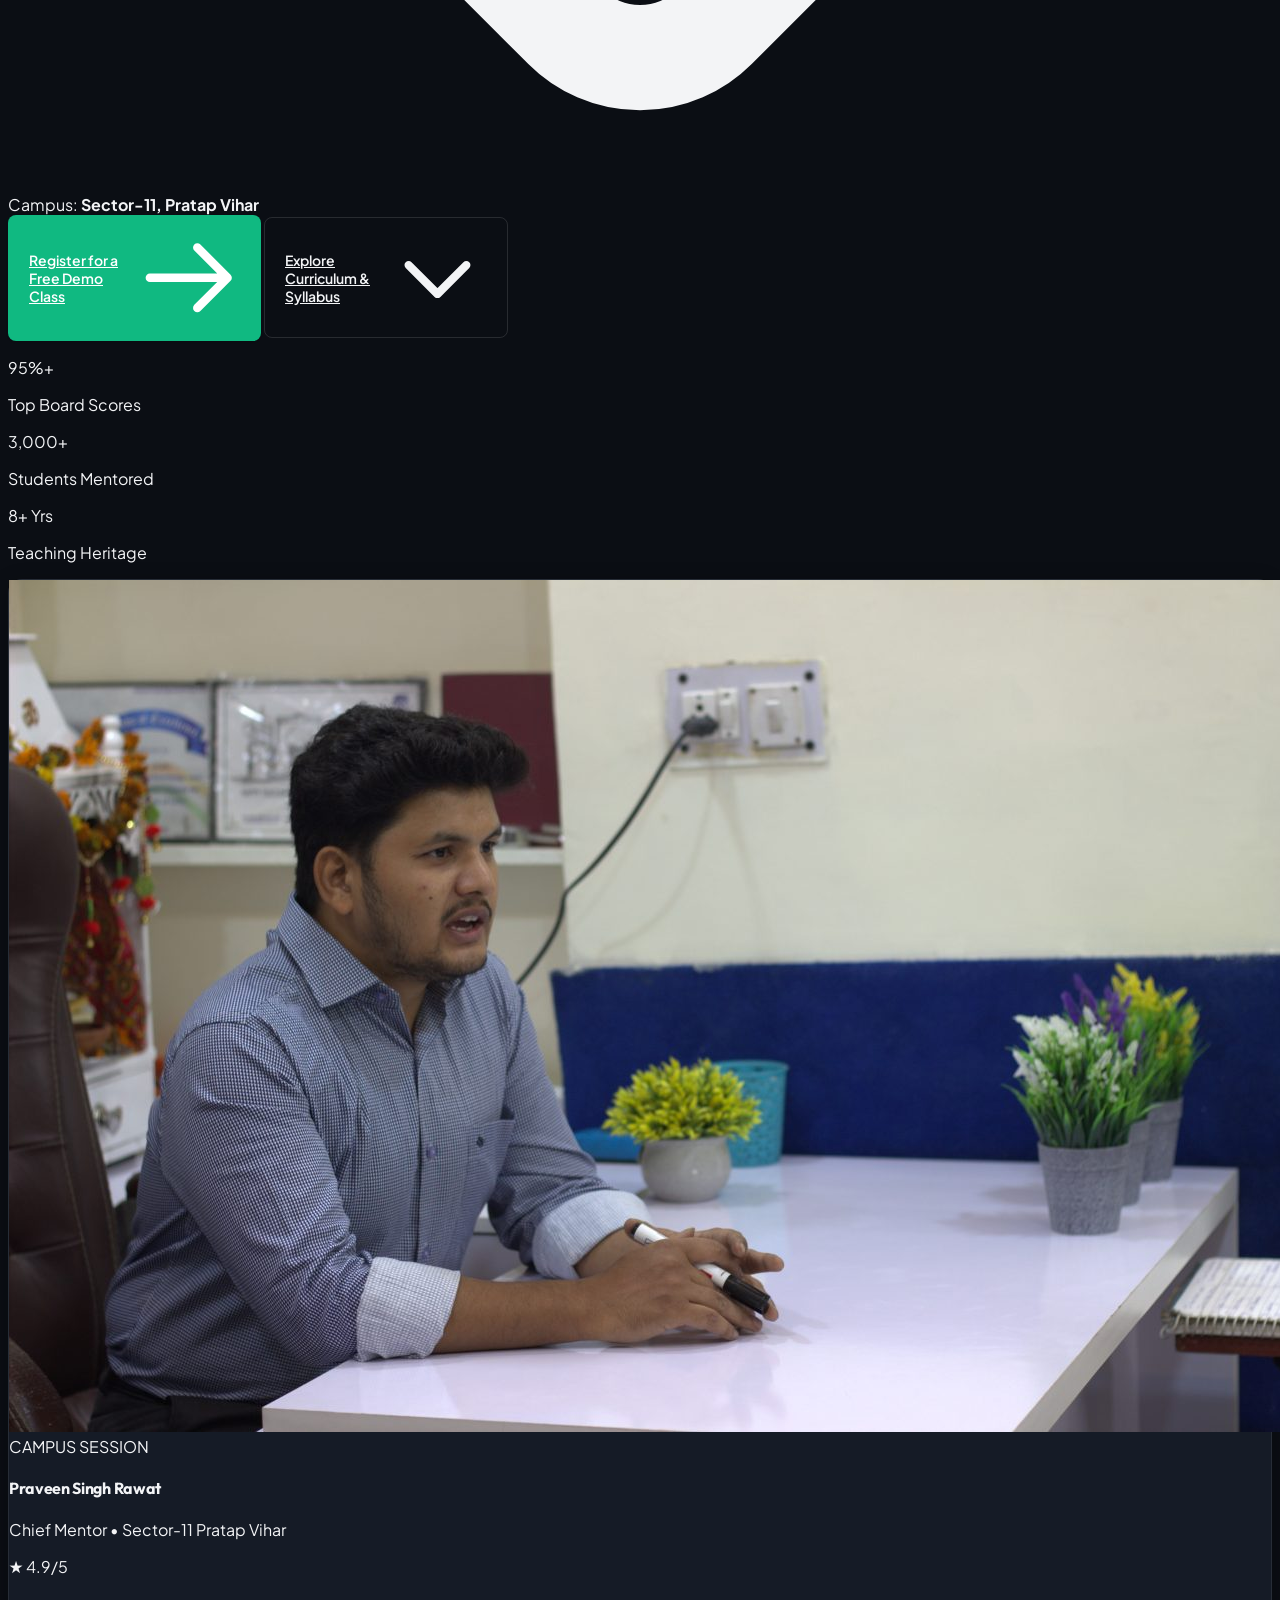
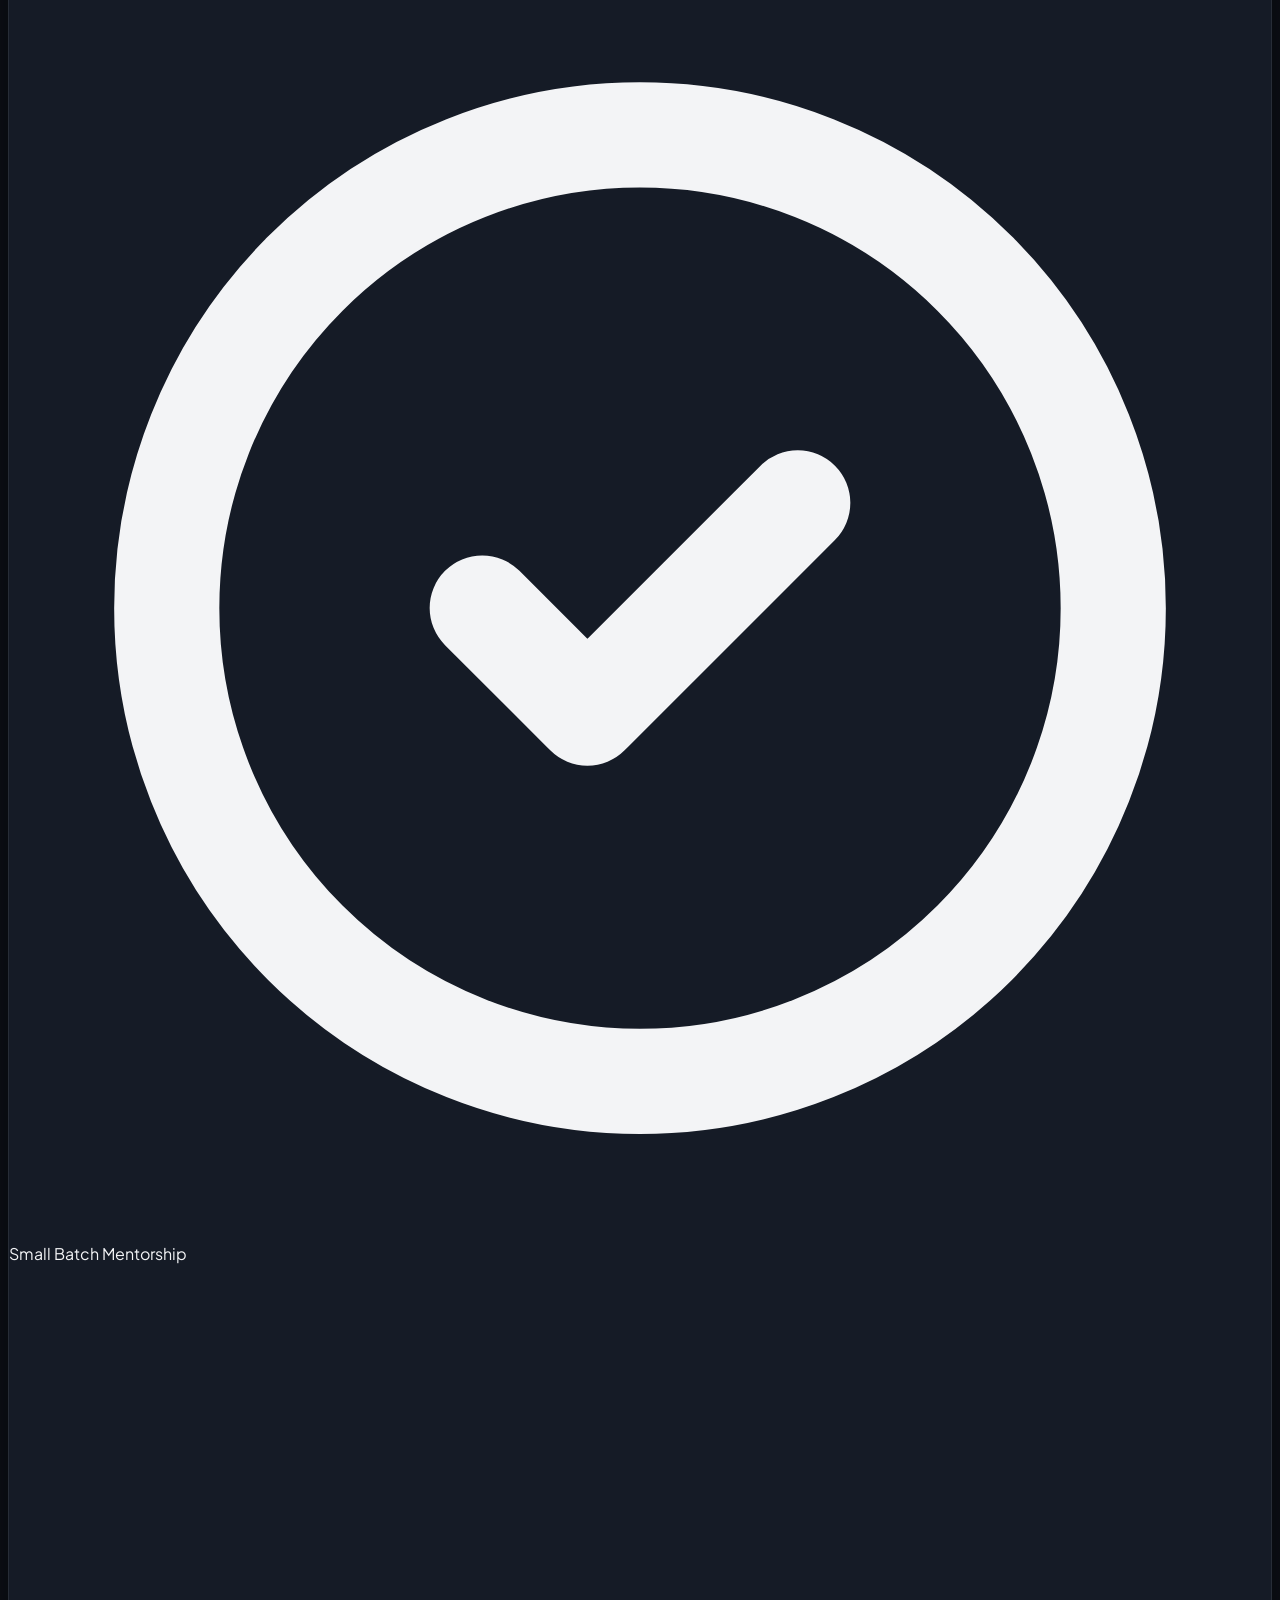
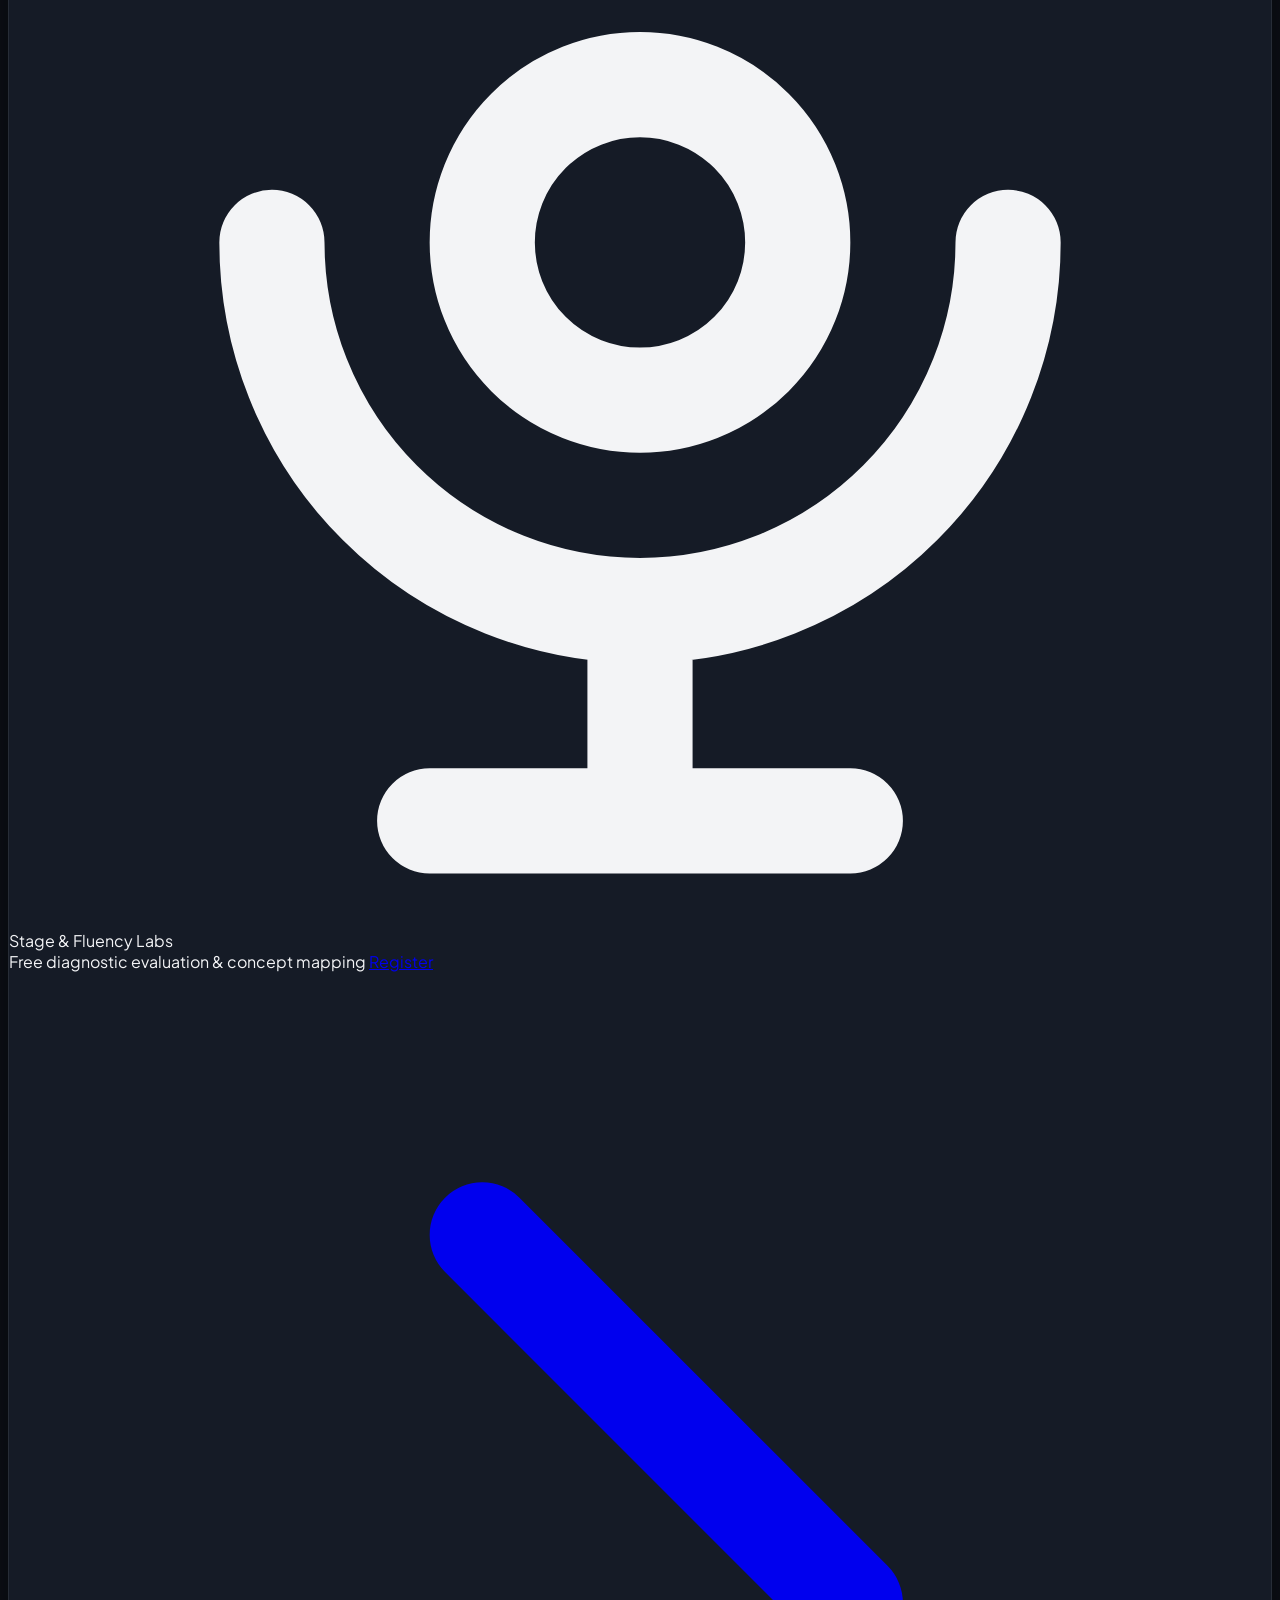
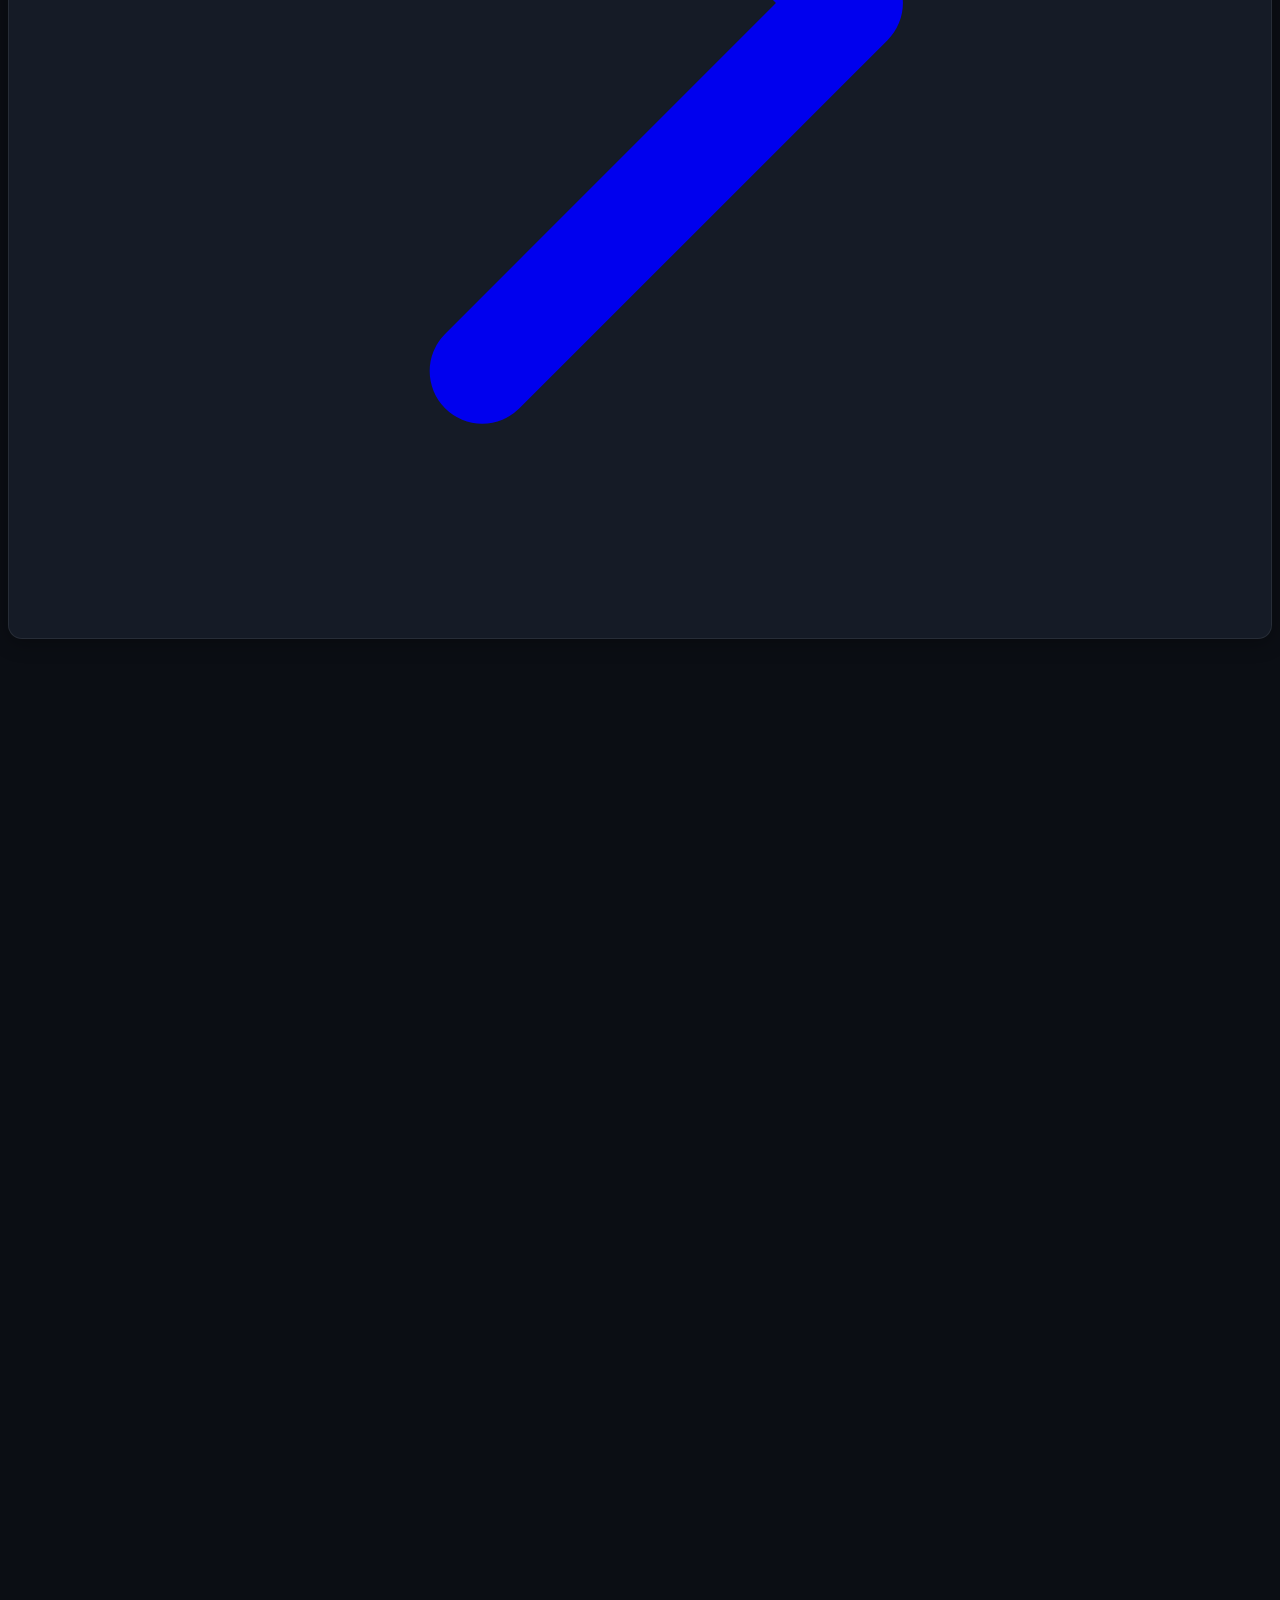
==== commit b0eb1575: "Unslop UI: Disciplined academic design system with ink ramp and emerald accents" ====
--- a/index.html
+++ b/index.html
@@ -30,11 +30,10 @@
         extend: {
           colors: {
             brand: {
-              green: '#00FF66',
               emerald: '#10b981',
-              dark: '#07090e',
-              card: 'rgba(15, 21, 32, 0.75)',
-              cyan: '#00f2fe'
+              dark: '#0b0e14',
+              surface: '#0f141d',
+              card: '#151b26'
             }
           },
           fontFamily: {
@@ -55,91 +54,87 @@
   <!-- Swiper CSS for carousel -->
   <link rel="stylesheet" href="https://cdn.jsdelivr.net/npm/swiper@11/swiper-bundle.min.css" />
   <!-- Custom Liquid Glass CSS -->
-  <link rel="stylesheet" href="assets/css/style.css">
+  <link rel="stylesheet" href="assets/css/style.css?v=3">
 </head>
-<body class="bg-[#07090e] text-slate-100 antialiased selection:bg-[#00FF66] selection:text-black min-h-screen relative">
-
-  <!-- Ambient background glow spots -->
-  <div class="ambient-glow-1 top-10 left-10 opacity-70"></div>
-  <div class="ambient-glow-2 top-[35%] right-5 opacity-60"></div>
-  <div class="ambient-glow-1 bottom-[20%] left-1/4 opacity-50"></div>
+<body class="bg-[#0b0e14] text-slate-100 antialiased selection:bg-emerald-600 selection:text-white min-h-screen relative">
 
   <!-- Announcement Bar -->
-  <div class="bg-gradient-to-r from-emerald-950/80 via-[#0a121e] to-emerald-950/80 border-b border-emerald-500/20 py-2 px-4 text-xs md:text-sm text-center font-medium text-slate-300 relative z-50">
+  <div class="bg-[#0f141d] border-b border-white/10 py-2 px-4 text-xs md:text-sm text-center font-medium text-slate-300 relative z-50">
     <div class="max-w-7xl mx-auto flex items-center justify-center gap-3 flex-wrap">
-      <span class="inline-flex items-center gap-1.5 px-2.5 py-0.5 rounded-full text-[11px] font-bold bg-[#00FF66]/20 text-[#00FF66] border border-[#00FF66]/30">
-        ADMISSIONS OPEN
+      <span class="inline-flex items-center px-2 py-0.5 rounded text-[11px] font-semibold bg-emerald-500/15 text-emerald-400 border border-emerald-500/30 font-mono">
+        ADMISSIONS OPEN 2025–26
       </span>
-      <span>Target 95%+ in 2025-26 Board Exams & Master English Fluency</span>
-      <span class="hidden sm:inline text-slate-500">•</span>
-      <a href="tel:9582774387" class="inline-flex items-center gap-1 text-[#00FF66] hover:underline font-semibold">
+      <span>CBSE & ICSE Board Coaching (9th–12th) & Professional Spoken English</span>
+      <span class="hidden sm:inline text-slate-600">•</span>
+      <a href="tel:9582774387" class="inline-flex items-center gap-1.5 text-emerald-400 hover:text-emerald-300 font-semibold transition-colors">
         <svg class="w-3.5 h-3.5" fill="none" stroke="currentColor" viewBox="0 0 24 24"><path stroke-linecap="round" stroke-linejoin="round" stroke-width="2" d="M3 5a2 2 0 012-2h3.28a1 1 0 01.948.684l1.498 4.493a1 1 0 01-.502 1.21l-2.257 1.13a11.042 11.042 0 005.516 5.516l1.13-2.257a1 1 0 011.21-.502l4.493 1.498a1 1 0 01.684.949V19a2 2 0 01-2 2h-1C9.716 21 3 14.284 3 6V5z"></path></svg>
-        Helpline: 9582774387
+        <span class="font-mono">9582774387</span>
       </a>
-      <span class="hidden sm:inline text-slate-500">•</span>
-      <a href="photo-selector.html" class="inline-flex items-center gap-1 px-2.5 py-0.5 rounded-full text-xs font-bold bg-cyan-500/15 text-cyan-300 hover:bg-cyan-500/25 border border-cyan-500/30 transition-all">
-        <span>📸 Photo Studio (Customize Photos)</span>
+      <span class="hidden sm:inline text-slate-600">•</span>
+      <a href="photo-selector.html" class="inline-flex items-center gap-1.5 px-2.5 py-0.5 rounded text-xs font-medium bg-white/5 text-slate-300 hover:text-white border border-white/10 transition-colors">
+        <svg class="w-3.5 h-3.5 text-slate-400" fill="none" stroke="currentColor" viewBox="0 0 24 24"><path stroke-linecap="round" stroke-linejoin="round" stroke-width="2" d="M3 9a2 2 0 012-2h.93a2 2 0 001.664-.89l.812-1.22A2 2 0 0110.07 4h3.86a2 2 0 011.664.89l.812 1.22A2 2 0 0018.07 7H19a2 2 0 012 2v9a2 2 0 01-2 2H5a2 2 0 01-2-2V9z"></path><path stroke-linecap="round" stroke-linejoin="round" stroke-width="2" d="M15 13a3 3 0 11-6 0 3 3 0 016 0z"></path></svg>
+        <span>Photo Studio</span>
       </a>
     </div>
   </div>
 
   <!-- 1. NAVIGATION BAR -->
-  <header id="mainNavbar" class="sticky top-0 z-40 w-full transition-all duration-300">
+  <header id="mainNavbar" class="sticky top-0 z-40 w-full transition-all duration-300 bg-[#0b0e14]/90 backdrop-blur-md border-b border-white/5">
     <div class="max-w-7xl mx-auto px-4 sm:px-6 lg:px-8 h-20 flex items-center justify-between">
       
       <!-- Logo Branding -->
       <a href="#" class="flex items-center gap-3 group">
-        <div class="relative w-11 h-11 rounded-xl bg-gradient-to-br from-emerald-500/20 to-slate-900 border border-[#00FF66]/30 flex items-center justify-center shadow-lg shadow-emerald-950/50 group-hover:border-[#00FF66] transition-colors p-1.5">
+        <div class="relative w-10 h-10 rounded-lg bg-[#151b26] border border-white/10 flex items-center justify-center p-1.5 transition-colors group-hover:border-emerald-500/40">
           <img src="assets/logo/fuzion-icon.svg" alt="Fuzion Icon" class="w-full h-full object-contain">
         </div>
         <div class="flex flex-col">
           <div class="flex items-center gap-1.5">
-            <span class="text-2xl font-black tracking-tight text-white font-heading">FUZION</span>
-            <span class="text-xs font-bold uppercase tracking-widest text-[#00FF66] bg-emerald-500/10 px-1.5 py-0.5 rounded border border-emerald-500/30">ACADEMY</span>
-          </div>
-          <span class="text-[10px] uppercase tracking-wider text-slate-400 font-medium">Fusion of Online & Offline Learning</span>
+            <span class="text-xl font-bold tracking-tight text-white font-heading">FUZION</span>
+            <span class="text-[10px] font-semibold tracking-wider text-emerald-400 bg-emerald-500/10 px-1.5 py-0.5 rounded border border-emerald-500/20 font-mono">ACADEMY</span>
+          </div>
+          <span class="text-[10px] text-slate-400 font-normal">Online & Offline Academic Mentorship</span>
         </div>
       </a>
 
       <!-- Desktop Nav Links -->
-      <nav class="hidden lg:flex items-center gap-8 text-sm font-medium text-slate-300">
-        <a href="#about" class="hover:text-[#00FF66] transition-colors">About</a>
-        <a href="#courses" class="hover:text-[#00FF66] transition-colors">Courses & Syllabus</a>
-        <a href="#results" class="hover:text-[#00FF66] transition-colors">Results & Toppers</a>
-        <a href="#schedule" class="hover:text-[#00FF66] transition-colors">Batch Timings</a>
-        <a href="#testimonials" class="hover:text-[#00FF66] transition-colors">Reviews</a>
-        <a href="#gallery" class="hover:text-[#00FF66] transition-colors">Campus Gallery</a>
-        <a href="#location" class="hover:text-[#00FF66] transition-colors">Location</a>
+      <nav class="hidden lg:flex items-center gap-7 text-sm font-medium text-slate-300">
+        <a href="#about" class="hover:text-emerald-400 transition-colors">About</a>
+        <a href="#courses" class="hover:text-emerald-400 transition-colors">Courses & Syllabus</a>
+        <a href="#results" class="hover:text-emerald-400 transition-colors">Results</a>
+        <a href="#schedule" class="hover:text-emerald-400 transition-colors">Schedule</a>
+        <a href="#testimonials" class="hover:text-emerald-400 transition-colors">Reviews</a>
+        <a href="#gallery" class="hover:text-emerald-400 transition-colors">Campus Gallery</a>
+        <a href="#location" class="hover:text-emerald-400 transition-colors">Location</a>
       </nav>
 
       <!-- Desktop CTAs -->
       <div class="hidden sm:flex items-center gap-3">
         <!-- Theme Toggle Button -->
-        <button class="theme-toggle-trigger theme-toggle-btn px-3 py-2 rounded-xl flex items-center gap-1.5 transition-all text-xs font-semibold" aria-label="Toggle Dark and Light Mode" title="Toggle Theme">
+        <button class="theme-toggle-trigger theme-toggle-btn px-3 py-2 rounded-lg flex items-center gap-1.5 transition-all text-xs font-medium" aria-label="Toggle Dark and Light Mode" title="Toggle Theme">
           <span class="theme-toggle-icon">
             <svg class="w-4 h-4 text-amber-400" fill="none" stroke="currentColor" viewBox="0 0 24 24"><path stroke-linecap="round" stroke-linejoin="round" stroke-width="2" d="M12 3v1m0 16v1m9-9h-1M4 12H3m15.364 6.364l-.707-.707M6.343 6.343l-.707-.707m12.728 0l-.707.707M6.343 17.657l-.707.707M16 12a4 4 0 11-8 0 4 4 0 018 0z"></path></svg>
           </span>
           <span class="theme-toggle-label hidden md:inline">Theme</span>
         </button>
 
-        <a href="tel:9582774387" class="text-sm font-semibold text-slate-300 hover:text-white flex items-center gap-1.5 px-3 py-2 rounded-lg hover:bg-white/5 transition-all">
-          <svg class="w-4 h-4 text-[#00FF66]" fill="none" stroke="currentColor" viewBox="0 0 24 24"><path stroke-linecap="round" stroke-linejoin="round" stroke-width="2" d="M3 5a2 2 0 012-2h3.28a1 1 0 01.948.684l1.498 4.493a1 1 0 01-.502 1.21l-2.257 1.13a11.042 11.042 0 005.516 5.516l1.13-2.257a1 1 0 011.21-.502l4.493 1.498a1 1 0 01.684.949V19a2 2 0 01-2 2h-1C9.716 21 3 14.284 3 6V5z"></path></svg>
-          <span>9582774387</span>
+        <a href="tel:9582774387" class="text-sm font-medium text-slate-300 hover:text-white flex items-center gap-1.5 px-3 py-2 rounded-lg hover:bg-white/5 transition-all">
+          <svg class="w-4 h-4 text-emerald-400" fill="none" stroke="currentColor" viewBox="0 0 24 24"><path stroke-linecap="round" stroke-linejoin="round" stroke-width="2" d="M3 5a2 2 0 012-2h3.28a1 1 0 01.948.684l1.498 4.493a1 1 0 01-.502 1.21l-2.257 1.13a11.042 11.042 0 005.516 5.516l1.13-2.257a1 1 0 011.21-.502l4.493 1.498a1 1 0 01.684.949V19a2 2 0 01-2 2h-1C9.716 21 3 14.284 3 6V5z"></path></svg>
+          <span class="font-mono">9582774387</span>
         </a>
-        <a href="#register" class="neon-glow-btn px-5 py-2.5 rounded-xl text-sm font-bold flex items-center gap-2">
+        <a href="#register" class="neon-glow-btn px-4 py-2 rounded-lg text-sm font-semibold flex items-center gap-2">
           <span>Book Free Demo</span>
-          <svg class="w-4 h-4" fill="none" stroke="currentColor" viewBox="0 0 24 24"><path stroke-linecap="round" stroke-linejoin="round" stroke-width="2.5" d="M14 5l7 7m0 0l-7 7m7-7H3"></path></svg>
+          <svg class="w-4 h-4" fill="none" stroke="currentColor" viewBox="0 0 24 24"><path stroke-linecap="round" stroke-linejoin="round" stroke-width="2" d="M14 5l7 7m0 0l-7 7m7-7H3"></path></svg>
         </a>
       </div>
 
       <!-- Mobile Right Controls (Theme + Hamburger) -->
       <div class="flex items-center gap-2 lg:hidden">
-        <button class="theme-toggle-trigger theme-toggle-btn p-2 rounded-xl flex items-center justify-center" aria-label="Toggle Theme">
+        <button class="theme-toggle-trigger theme-toggle-btn p-2 rounded-lg flex items-center justify-center" aria-label="Toggle Theme">
           <span class="theme-toggle-icon">
             <svg class="w-4 h-4 text-amber-400" fill="none" stroke="currentColor" viewBox="0 0 24 24"><path stroke-linecap="round" stroke-linejoin="round" stroke-width="2" d="M12 3v1m0 16v1m9-9h-1M4 12H3m15.364 6.364l-.707-.707M6.343 6.343l-.707-.707m12.728 0l-.707.707M6.343 17.657l-.707.707M16 12a4 4 0 11-8 0 4 4 0 018 0z"></path></svg>
           </span>
         </button>
-        <button id="mobileMenuToggle" aria-label="Toggle Navigation Menu" class="p-2 rounded-xl bg-white/5 border border-white/10 text-slate-300 hover:text-white hover:bg-white/10 focus:outline-none">
+        <button id="mobileMenuToggle" aria-label="Toggle Navigation Menu" class="p-2 rounded-lg bg-white/5 border border-white/10 text-slate-300 hover:text-white focus:outline-none">
           <svg class="w-6 h-6" fill="none" stroke="currentColor" viewBox="0 0 24 24"><path stroke-linecap="round" stroke-linejoin="round" stroke-width="2" d="M4 6h16M4 12h16m-7 6h7"></path></svg>
         </button>
       </div>
@@ -147,39 +142,39 @@
     </div>
   </header>
 
-  <!-- Mobile Menu Drawer (Frosted Liquid Glass) -->
+  <!-- Mobile Menu Drawer -->
   <div id="mobileMenuDrawer" class="fixed inset-0 z-50 transform translate-x-full transition-transform duration-300 lg:hidden flex justify-end">
     <div class="fixed inset-0 bg-black/70 backdrop-blur-sm" id="closeMobileMenu"></div>
-    <div class="relative w-4/5 max-w-sm h-full bg-[#0c1017]/95 border-l border-white/10 p-6 flex flex-col justify-between overflow-y-auto backdrop-blur-2xl">
+    <div class="relative w-4/5 max-w-sm h-full bg-[#0f141d] border-l border-white/10 p-6 flex flex-col justify-between overflow-y-auto">
       <div>
-        <div class="flex items-center justify-between pb-6 border-b border-white/10">
+        <div class="flex items-center justify-between pb-5 border-b border-white/10">
           <div class="flex items-center gap-2">
-            <img src="assets/logo/fuzion-icon.svg" alt="Fuzion" class="w-8 h-8">
-            <span class="font-heading font-extrabold text-lg text-white">FUZION ACADEMY</span>
+            <img src="assets/logo/fuzion-icon.svg" alt="Fuzion" class="w-7 h-7">
+            <span class="font-heading font-bold text-base text-white">FUZION ACADEMY</span>
           </div>
           <button id="closeMobileMenuBtn" class="p-2 text-slate-400 hover:text-white rounded-lg bg-white/5" onclick="document.getElementById('mobileMenuDrawer').classList.add('translate-x-full'); document.body.classList.remove('overflow-hidden');">
             <svg class="w-5 h-5" fill="none" stroke="currentColor" viewBox="0 0 24 24"><path stroke-linecap="round" stroke-linejoin="round" stroke-width="2" d="M6 18L18 6M6 6l12 12"></path></svg>
           </button>
         </div>
 
-        <nav class="flex flex-col gap-4 mt-6 text-base font-semibold text-slate-300">
-          <a href="#about" class="mobile-nav-link py-2 hover:text-[#00FF66] transition-colors border-b border-white/5">About Institute</a>
-          <a href="#courses" class="mobile-nav-link py-2 hover:text-[#00FF66] transition-colors border-b border-white/5">Courses & Syllabus</a>
-          <a href="#results" class="mobile-nav-link py-2 hover:text-[#00FF66] transition-colors border-b border-white/5">Results & Toppers</a>
-          <a href="#schedule" class="mobile-nav-link py-2 hover:text-[#00FF66] transition-colors border-b border-white/5">Batch Timings</a>
-          <a href="#testimonials" class="mobile-nav-link py-2 hover:text-[#00FF66] transition-colors border-b border-white/5">Student Reviews</a>
-          <a href="#gallery" class="mobile-nav-link py-2 hover:text-[#00FF66] transition-colors border-b border-white/5">Campus Gallery</a>
-          <a href="#location" class="mobile-nav-link py-2 hover:text-[#00FF66] transition-colors border-b border-white/5">Location & Contact</a>
+        <nav class="flex flex-col gap-3 mt-6 text-sm font-medium text-slate-300">
+          <a href="#about" class="mobile-nav-link py-2 hover:text-emerald-400 transition-colors border-b border-white/5">About Institute</a>
+          <a href="#courses" class="mobile-nav-link py-2 hover:text-emerald-400 transition-colors border-b border-white/5">Courses & Syllabus</a>
+          <a href="#results" class="mobile-nav-link py-2 hover:text-emerald-400 transition-colors border-b border-white/5">Results & Toppers</a>
+          <a href="#schedule" class="mobile-nav-link py-2 hover:text-emerald-400 transition-colors border-b border-white/5">Batch Timings</a>
+          <a href="#testimonials" class="mobile-nav-link py-2 hover:text-emerald-400 transition-colors border-b border-white/5">Student Reviews</a>
+          <a href="#gallery" class="mobile-nav-link py-2 hover:text-emerald-400 transition-colors border-b border-white/5">Campus Gallery</a>
+          <a href="#location" class="mobile-nav-link py-2 hover:text-emerald-400 transition-colors border-b border-white/5">Location & Contact</a>
         </nav>
       </div>
 
       <div class="pt-6 border-t border-white/10 space-y-4">
         <div class="text-xs text-slate-400">
-          <p class="font-bold text-white mb-1">Sector-11, Pratap Vihar</p>
+          <p class="font-semibold text-white mb-1">Sector-11, Pratap Vihar</p>
           <p>Ghaziabad, Uttar Pradesh</p>
-          <p class="mt-2 text-[#00FF66] font-mono font-bold text-sm">Call: 9582774387</p>
-        </div>
-        <a href="#register" class="mobile-nav-link block text-center neon-glow-btn py-3 rounded-xl font-bold text-sm">
+          <p class="mt-2 text-emerald-400 font-mono font-semibold text-sm">Call: 9582774387</p>
+        </div>
+        <a href="#register" class="mobile-nav-link block text-center neon-glow-btn py-2.5 rounded-lg font-semibold text-sm">
           Book Free Demo Class
         </a>
       </div>
@@ -187,136 +182,129 @@
   </div>
 
   <!-- 2. HERO SECTION -->
-  <section id="hero" class="relative pt-8 pb-20 md:pt-16 md:pb-32 overflow-hidden">
+  <section id="hero" class="relative pt-12 pb-20 md:pt-16 md:pb-28">
     <div class="max-w-7xl mx-auto px-4 sm:px-6 lg:px-8 relative z-10">
       <div class="grid grid-cols-1 lg:grid-cols-12 gap-12 lg:gap-8 items-center">
         
         <!-- Hero Text & Left Column -->
         <div class="lg:col-span-7 space-y-6 text-center lg:text-left">
           
-          <!-- Badges & Accreditations -->
-          <div class="inline-flex items-center gap-2 px-4 py-2 rounded-full liquid-glass border-emerald-500/30 text-xs md:text-sm font-semibold text-emerald-400 mx-auto lg:mx-0">
-            <span class="w-2 h-2 rounded-full bg-[#00FF66] animate-ping"></span>
-            <span>8+ Years of Academic Excellence</span>
-            <span class="text-slate-500">•</span>
-            <span class="text-slate-300">3,000+ Students Mentored</span>
+          <!-- Scholarly Index Tag -->
+          <div class="inline-flex items-center gap-2 px-3 py-1 rounded-md bg-emerald-500/10 border border-emerald-500/20 text-xs font-mono font-medium text-emerald-400 mx-auto lg:mx-0">
+            <span>01 / Academic Foundation</span>
+            <span class="text-slate-600">•</span>
+            <span class="text-slate-300">8+ Years in Ghaziabad</span>
           </div>
 
           <!-- Main Hero Headline -->
-          <h1 class="text-4xl sm:text-5xl md:text-6xl lg:text-6xl font-black tracking-tight leading-[1.1] font-heading">
-            Master Your <span class="text-gradient">Boards</span> & Unleash Fluent <span class="text-gradient-neon">Communication</span>
+          <h1 class="text-3xl sm:text-4xl md:text-5xl lg:text-5xl font-semibold tracking-tight leading-[1.2] font-heading text-white">
+            Rigorous Board Coaching & <span class="text-emerald-400 font-bold">English Communication</span> Mentorship
           </h1>
 
           <!-- Hero Subheadline -->
-          <p class="text-base sm:text-lg md:text-xl text-slate-300 max-w-2xl mx-auto lg:mx-0 leading-relaxed font-normal">
-            Ghaziabad’s premier destination for CBSE & ICSE Academic Coaching (Classes 9th–12th) and transformational Soft Skills, Spoken English, and Public Speaking under the personal mentorship of <strong class="text-white font-bold underline decoration-[#00FF66]/50 decoration-2">Praveen Singh Rawat</strong>.
+          <p class="text-base sm:text-lg text-slate-300 max-w-2xl mx-auto lg:mx-0 leading-relaxed font-normal">
+            Ghaziabad’s trusted institute for CBSE & ICSE Academic Coaching (Classes 9th–12th) and transformational spoken English, public speaking, and personality development under the direct personal guidance of <strong class="text-white font-semibold">Praveen Singh Rawat</strong>.
           </p>
 
-          <!-- Quick-View Contact Pill -->
+          <!-- Quick-View Campus Meta -->
           <div class="flex flex-wrap items-center justify-center lg:justify-start gap-3 pt-2">
-            <div class="inline-flex items-center gap-2 px-3.5 py-2 rounded-xl bg-white/5 border border-white/10 text-xs md:text-sm text-slate-300">
-              <span class="text-[#00FF66]">
-                <svg class="w-4 h-4" fill="none" stroke="currentColor" viewBox="0 0 24 24"><path stroke-linecap="round" stroke-linejoin="round" stroke-width="2" d="M3 5a2 2 0 012-2h3.28a1 1 0 01.948.684l1.498 4.493a1 1 0 01-.502 1.21l-2.257 1.13a11.042 11.042 0 005.516 5.516l1.13-2.257a1 1 0 011.21-.502l4.493 1.498a1 1 0 01.684.949V19a2 2 0 01-2 2h-1C9.716 21 3 14.284 3 6V5z"></path></svg>
+            <div class="inline-flex items-center gap-2 px-3 py-1.5 rounded-lg bg-[#151b26] border border-white/10 text-xs text-slate-300 font-mono">
+              <span class="text-emerald-400">
+                <svg class="w-3.5 h-3.5" fill="none" stroke="currentColor" viewBox="0 0 24 24"><path stroke-linecap="round" stroke-linejoin="round" stroke-width="2" d="M3 5a2 2 0 012-2h3.28a1 1 0 01.948.684l1.498 4.493a1 1 0 01-.502 1.21l-2.257 1.13a11.042 11.042 0 005.516 5.516l1.13-2.257a1 1 0 011.21-.502l4.493 1.498a1 1 0 01.684.949V19a2 2 0 01-2 2h-1C9.716 21 3 14.284 3 6V5z"></path></svg>
               </span>
-              <span>Helpline: <strong class="text-white font-mono font-bold tracking-wide">9582774387</strong></span>
-            </div>
-            <div class="inline-flex items-center gap-2 px-3.5 py-2 rounded-xl bg-white/5 border border-white/10 text-xs md:text-sm text-slate-300">
-              <span class="text-[#00FF66]">
-                <svg class="w-4 h-4" fill="none" stroke="currentColor" viewBox="0 0 24 24"><path stroke-linecap="round" stroke-linejoin="round" stroke-width="2" d="M17.657 16.657L13.414 20.9a1.998 1.998 0 01-2.827 0l-4.244-4.243a8 8 0 1111.314 0z"></path><path stroke-linecap="round" stroke-linejoin="round" stroke-width="2" d="M15 11a3 3 0 11-6 0 3 3 0 016 0z"></path></svg>
+              <span>Helpline: <strong class="text-white font-semibold">9582774387</strong></span>
+            </div>
+            <div class="inline-flex items-center gap-2 px-3 py-1.5 rounded-lg bg-[#151b26] border border-white/10 text-xs text-slate-300">
+              <span class="text-emerald-400">
+                <svg class="w-3.5 h-3.5" fill="none" stroke="currentColor" viewBox="0 0 24 24"><path stroke-linecap="round" stroke-linejoin="round" stroke-width="2" d="M17.657 16.657L13.414 20.9a1.998 1.998 0 01-2.827 0l-4.244-4.243a8 8 0 1111.314 0z"></path><path stroke-linecap="round" stroke-linejoin="round" stroke-width="2" d="M15 11a3 3 0 11-6 0 3 3 0 016 0z"></path></svg>
               </span>
-              <span>Campus: <strong class="text-white">Sector-11, Pratap Vihar, Ghaziabad</strong></span>
+              <span>Campus: <strong class="text-white">Sector-11, Pratap Vihar</strong></span>
             </div>
           </div>
 
           <!-- Primary CTAs -->
-          <div class="flex flex-col sm:flex-row items-center justify-center lg:justify-start gap-4 pt-4">
-            <a href="#register" class="w-full sm:w-auto neon-glow-btn px-8 py-4 rounded-xl text-base font-bold flex items-center justify-center gap-3">
-              <span>Register for a Free Demo</span>
-              <svg class="w-5 h-5" fill="none" stroke="currentColor" viewBox="0 0 24 24"><path stroke-linecap="round" stroke-linejoin="round" stroke-width="2.5" d="M14 5l7 7m0 0l-7 7m7-7H3"></path></svg>
+          <div class="flex flex-col sm:flex-row items-center justify-center lg:justify-start gap-3.5 pt-3">
+            <a href="#register" class="w-full sm:w-auto neon-glow-btn px-6 py-3 rounded-lg text-sm font-semibold flex items-center justify-center gap-2">
+              <span>Register for a Free Demo Class</span>
+              <svg class="w-4 h-4" fill="none" stroke="currentColor" viewBox="0 0 24 24"><path stroke-linecap="round" stroke-linejoin="round" stroke-width="2" d="M14 5l7 7m0 0l-7 7m7-7H3"></path></svg>
             </a>
-            <a href="#courses" class="w-full sm:w-auto neon-outline-btn px-7 py-4 rounded-xl text-base font-bold flex items-center justify-center gap-2">
-              <span>Explore Courses & Syllabus</span>
-              <svg class="w-4 h-4" fill="none" stroke="currentColor" viewBox="0 0 24 24"><path stroke-linecap="round" stroke-linejoin="round" stroke-width="2" d="M19 9l-7 7-7-7"></path></svg>
+            <a href="#courses" class="w-full sm:w-auto neon-outline-btn px-5 py-3 rounded-lg text-sm font-semibold flex items-center justify-center gap-2">
+              <span>Explore Curriculum & Syllabus</span>
+              <svg class="w-4 h-4 text-slate-400" fill="none" stroke="currentColor" viewBox="0 0 24 24"><path stroke-linecap="round" stroke-linejoin="round" stroke-width="2" d="M19 9l-7 7-7-7"></path></svg>
             </a>
           </div>
 
-          <!-- Trust metrics snippet -->
-          <div class="pt-6 grid grid-cols-3 gap-4 border-t border-white/10 max-w-lg mx-auto lg:mx-0">
+          <!-- Metrics Snippet -->
+          <div class="pt-6 grid grid-cols-3 gap-6 border-t border-white/10 max-w-lg mx-auto lg:mx-0">
             <div>
-              <p class="text-2xl md:text-3xl font-black text-white font-heading">95%+</p>
-              <p class="text-xs text-slate-400 font-medium">Top Board Scores</p>
+              <p class="text-2xl font-semibold text-white font-mono tabular-nums">95%+</p>
+              <p class="text-xs text-slate-400 mt-0.5">Top Board Scores</p>
             </div>
             <div>
-              <p class="text-2xl md:text-3xl font-black text-[#00FF66] font-heading">3,000+</p>
-              <p class="text-xs text-slate-400 font-medium">Alumni Mentored</p>
+              <p class="text-2xl font-semibold text-emerald-400 font-mono tabular-nums">3,000+</p>
+              <p class="text-xs text-slate-400 mt-0.5">Students Mentored</p>
             </div>
             <div>
-              <p class="text-2xl md:text-3xl font-black text-white font-heading">100%</p>
-              <p class="text-xs text-slate-400 font-medium">Confidence Boost</p>
-            </div>
-          </div>
-
-        </div>
-
-        <!-- Hero Right Column: Liquid Glass Interactive Card with Real Academy Photo -->
-        <div class="lg:col-span-5 relative">
-          
+              <p class="text-2xl font-semibold text-white font-mono tabular-nums">8+ Yrs</p>
+              <p class="text-xs text-slate-400 mt-0.5">Teaching Heritage</p>
+            </div>
+          </div>
+
+        </div>
+
+        <!-- Hero Right Column: Clean Framed Classroom Photo -->
+        <div class="lg:col-span-5">
           <div class="relative mx-auto max-w-md lg:max-w-none">
-            <!-- Background glow behind card -->
-            <div class="absolute -inset-1 rounded-3xl bg-gradient-to-r from-[#00FF66]/30 via-emerald-600/20 to-cyan-500/30 blur-2xl opacity-70"></div>
             
-            <!-- Main Hero Glass Card -->
-            <div class="relative rounded-3xl liquid-glass border-white/15 p-5 md:p-6 overflow-hidden">
+            <div class="academic-card p-4 sm:p-5">
               
               <!-- Real Academy Classroom Photo -->
-              <div class="relative rounded-2xl overflow-hidden aspect-[4/3] bg-slate-900 border border-white/10 shadow-2xl">
+              <div class="relative rounded-xl overflow-hidden aspect-[4/3] bg-slate-900 border border-white/10 shadow-lg">
                 <img id="heroCardImage" src="assets/academy/IMG_2607.jpg" alt="Fuzion Academy Classroom Mentorship" fetchpriority="high" decoding="async" class="w-full h-full object-cover">
-                <div class="absolute inset-0 bg-gradient-to-t from-slate-950 via-slate-950/20 to-transparent"></div>
+                <div class="absolute inset-0 bg-gradient-to-t from-slate-950/80 via-transparent to-transparent"></div>
                 
                 <!-- Live Tag on image -->
-                <div class="absolute top-3 left-3 px-3 py-1 rounded-full bg-slate-950/80 backdrop-blur-md border border-white/15 flex items-center gap-2">
-                  <span class="w-2 h-2 rounded-full bg-[#00FF66] animate-pulse"></span>
-                  <span class="text-xs font-bold text-white font-mono">LIVE AT FUZION</span>
+                <div class="absolute top-3 left-3 px-2.5 py-1 rounded bg-slate-950/90 border border-white/10 flex items-center gap-2">
+                  <span class="w-2 h-2 rounded-full bg-emerald-400"></span>
+                  <span class="text-[11px] font-semibold text-white font-mono">CAMPUS SESSION</span>
                 </div>
 
                 <!-- Bottom badge on image -->
-                <div class="absolute bottom-3 left-3 right-3 p-3 rounded-xl bg-slate-950/85 backdrop-blur-md border border-white/10 flex items-center justify-between">
+                <div class="absolute bottom-3 left-3 right-3 p-3 rounded-lg bg-slate-950/90 border border-white/10 flex items-center justify-between">
                   <div>
-                    <h4 class="text-sm font-bold text-white">Chief Mentor: Praveen Singh Rawat</h4>
-                    <p class="text-[11px] text-[#00FF66]">8+ Years Coaching • Sector-11 Pratap Vihar</p>
+                    <h4 class="text-xs sm:text-sm font-semibold text-white">Praveen Singh Rawat</h4>
+                    <p class="text-[11px] text-emerald-400 font-mono">Chief Mentor • Sector-11 Pratap Vihar</p>
                   </div>
-                  <div class="flex items-center text-amber-400 text-xs font-bold gap-1 bg-amber-400/10 px-2 py-1 rounded-md">
+                  <div class="flex items-center text-amber-400 text-xs font-semibold gap-1 bg-amber-400/10 px-2 py-1 rounded">
                     <span>★</span>
-                    <span>4.9/5</span>
+                    <span class="font-mono">4.9/5</span>
                   </div>
                 </div>
               </div>
 
-              <!-- Interactive quick feature pills -->
+              <!-- Key Pillars -->
               <div class="mt-4 grid grid-cols-2 gap-3 text-xs">
-                <div class="p-3 rounded-xl bg-white/5 border border-white/5 flex items-center gap-2.5">
-                  <div class="w-7 h-7 rounded-lg bg-emerald-500/20 text-[#00FF66] flex items-center justify-center shrink-0">
-                    <svg class="w-4 h-4" fill="none" stroke="currentColor" viewBox="0 0 24 24"><path stroke-linecap="round" stroke-linejoin="round" stroke-width="2" d="M9 12l2 2 4-4m6 2a9 9 0 11-18 0 9 9 0 0118 0z"></path></svg>
+                <div class="p-3 rounded-lg bg-[#1f2736] border border-white/5 flex items-center gap-2.5">
+                  <div class="w-6 h-6 rounded bg-emerald-500/20 text-emerald-400 flex items-center justify-center shrink-0">
+                    <svg class="w-3.5 h-3.5" fill="none" stroke="currentColor" viewBox="0 0 24 24"><path stroke-linecap="round" stroke-linejoin="round" stroke-width="2" d="M9 12l2 2 4-4m6 2a9 9 0 11-18 0 9 9 0 0118 0z"></path></svg>
                   </div>
-                  <span class="text-slate-200 font-semibold">Small Batches & 1-on-1 Doubts</span>
-                </div>
-
-                <div class="p-3 rounded-xl bg-white/5 border border-white/5 flex items-center gap-2.5">
-                  <div class="w-7 h-7 rounded-lg bg-cyan-500/20 text-cyan-400 flex items-center justify-center shrink-0">
-                    <svg class="w-4 h-4" fill="none" stroke="currentColor" viewBox="0 0 24 24"><path stroke-linecap="round" stroke-linejoin="round" stroke-width="2" d="M19 11a7 7 0 01-7 7m0 0a7 7 0 01-7-7m7 7v4m0 0H8m4 0h4m-4-8a3 3 0 100-6 3 3 0 000 6z"></path></svg>
+                  <span class="text-slate-200 font-medium">Small Batch Mentorship</span>
+                </div>
+
+                <div class="p-3 rounded-lg bg-[#1f2736] border border-white/5 flex items-center gap-2.5">
+                  <div class="w-6 h-6 rounded bg-emerald-500/20 text-emerald-400 flex items-center justify-center shrink-0">
+                    <svg class="w-3.5 h-3.5" fill="none" stroke="currentColor" viewBox="0 0 24 24"><path stroke-linecap="round" stroke-linejoin="round" stroke-width="2" d="M19 11a7 7 0 01-7 7m0 0a7 7 0 01-7-7m7 7v4m0 0H8m4 0h4m-4-8a3 3 0 100-6 3 3 0 000 6z"></path></svg>
                   </div>
-                  <span class="text-slate-200 font-semibold">Stage Fear Removal Labs</span>
+                  <span class="text-slate-200 font-medium">Stage & Fluency Labs</span>
                 </div>
               </div>
 
               <!-- Bottom highlight callout -->
-              <div class="mt-4 p-3 rounded-xl bg-gradient-to-r from-emerald-950/60 to-slate-900 border border-emerald-500/20 flex items-center justify-between">
-                <div class="flex items-center gap-2">
-                  <span class="text-lg">🎯</span>
-                  <span class="text-xs text-slate-300 font-medium">Free Diagnostic & Speaking Assessment</span>
-                </div>
-                <a href="#register" class="text-xs font-bold text-[#00FF66] hover:underline flex items-center gap-1">
-                  Claim Seat →
+              <div class="mt-3.5 p-3 rounded-lg bg-[#1f2736] border border-white/5 flex items-center justify-between text-xs">
+                <span class="text-slate-300">Free diagnostic evaluation & concept mapping</span>
+                <a href="#register" class="font-semibold text-emerald-400 hover:text-emerald-300 inline-flex items-center gap-1">
+                  <span>Register</span>
+                  <svg class="w-3.5 h-3.5" fill="none" stroke="currentColor" viewBox="0 0 24 24"><path stroke-linecap="round" stroke-linejoin="round" stroke-width="2" d="M9 5l7 7-7 7"></path></svg>
                 </a>
               </div>
 
@@ -330,32 +318,30 @@
   </section>
 
   <!-- 3. COMPREHENSIVE COURSES SHOWCASE WITH INTERACTIVE SYLLABUS MODALS -->
-  <section id="courses" class="section-fast-render py-20 bg-[#090e17]/80 relative z-10 border-t border-b border-white/5">
+  <section id="courses" class="section-fast-render py-20 bg-[#0f141d] relative z-10 border-t border-b border-white/5">
     <div class="max-w-7xl mx-auto px-4 sm:px-6 lg:px-8">
       
       <!-- Section Header -->
       <div class="text-center max-w-3xl mx-auto mb-12 space-y-3">
-        <div class="inline-flex items-center gap-2 px-3 py-1 rounded-full bg-emerald-500/10 border border-emerald-500/30 text-xs font-mono font-bold text-[#00FF66] uppercase">
-          Curriculum & Career Roadmaps
-        </div>
-        <h2 class="text-3xl sm:text-4xl md:text-5xl font-black text-white font-heading">
-          Comprehensive Course Programs
+        <span class="index-tag">01 / Curriculum</span>
+        <h2 class="text-3xl sm:text-4xl font-semibold tracking-tight text-white font-heading">
+          Academic Courses & Communication Programs
         </h2>
         <p class="text-slate-400 text-sm md:text-base leading-relaxed">
-          From mastering high-scoring CBSE/ICSE board sciences and mathematics to executive fluency, stage mastery, and placement excellence. Click on any course to review the full syllabus.
+          Structured CBSE & ICSE syllabus coaching and intensive spoken English modules. Select any program to review module breakdowns and timings.
         </p>
       </div>
 
       <!-- Category Filter Tabs -->
       <div class="flex justify-center mb-10">
-        <div class="inline-flex p-1.5 rounded-2xl bg-slate-900/90 border border-white/10 backdrop-blur-xl">
-          <button data-target="academic" class="course-tab-btn active px-6 py-3 rounded-xl text-sm md:text-base font-bold transition-all flex items-center gap-2 border border-emerald-400 text-emerald-400 bg-emerald-500/15 shadow-lg">
-            <svg class="w-5 h-5" fill="none" stroke="currentColor" viewBox="0 0 24 24"><path stroke-linecap="round" stroke-linejoin="round" stroke-width="2" d="M12 14l9-5-9-5-9 5 9 5z"></path><path stroke-linecap="round" stroke-linejoin="round" stroke-width="2" d="M12 14l6.16-3.422a12.083 12.083 0 01.665 6.479A11.952 11.952 0 0012 20.055a11.952 11.952 0 00-6.824-2.998 12.078 12.078 0 01.665-6.479L12 14z"></path></svg>
-            <span>Academic Coaching (Classes 9th–12th)</span>
+        <div class="inline-flex p-1 rounded-lg bg-[#151b26] border border-white/10">
+          <button data-target="academic" class="course-tab-btn active px-5 py-2.5 rounded-md text-xs sm:text-sm font-semibold transition-all flex items-center gap-2 border border-emerald-500/40 text-emerald-400 bg-emerald-500/10">
+            <svg class="w-4 h-4" fill="none" stroke="currentColor" viewBox="0 0 24 24"><path stroke-linecap="round" stroke-linejoin="round" stroke-width="2" d="M12 14l9-5-9-5-9 5 9 5z"></path><path stroke-linecap="round" stroke-linejoin="round" stroke-width="2" d="M12 14l6.16-3.422a12.083 12.083 0 01.665 6.479A11.952 11.952 0 0012 20.055a11.952 11.952 0 00-6.824-2.998 12.078 12.078 0 01.665-6.479L12 14z"></path></svg>
+            <span>Academic Coaching (9th–12th)</span>
           </button>
-          <button data-target="skills" class="course-tab-btn px-6 py-3 rounded-xl text-sm md:text-base font-bold transition-all flex items-center gap-2 border border-white/10 text-slate-400 bg-white/5">
-            <svg class="w-5 h-5" fill="none" stroke="currentColor" viewBox="0 0 24 24"><path stroke-linecap="round" stroke-linejoin="round" stroke-width="2" d="M8 12h.01M12 12h.01M16 12h.01M21 12c0 4.418-4.03 8-9 8a9.863 9.863 0 01-4.255-.949L3 20l1.395-3.72C3.512 15.042 3 13.574 3 12c0-4.418 4.03-8 9-8s9 3.582 9 8z"></path></svg>
-            <span>Soft Skills & Communication</span>
+          <button data-target="skills" class="course-tab-btn px-5 py-2.5 rounded-md text-xs sm:text-sm font-semibold transition-all flex items-center gap-2 border border-transparent text-slate-400 hover:text-white">
+            <svg class="w-4 h-4" fill="none" stroke="currentColor" viewBox="0 0 24 24"><path stroke-linecap="round" stroke-linejoin="round" stroke-width="2" d="M8 12h.01M12 12h.01M16 12h.01M21 12c0 4.418-4.03 8-9 8a9.863 9.863 0 01-4.255-.949L3 20l1.395-3.72C3.512 15.042 3 13.574 3 12c0-4.418 4.03-8 9-8s9 3.582 9 8z"></path></svg>
+            <span>Communication & Soft Skills</span>
           </button>
         </div>
       </div>
@@ -364,15 +350,15 @@
       <div id="academicCoursesGrid" class="grid grid-cols-1 md:grid-cols-2 lg:grid-cols-3 gap-6">
         
         <!-- Mathematics Card -->
-        <div class="liquid-glass rounded-2xl p-6 flex flex-col justify-between border-white/10 hover:border-emerald-500/40 group">
+        <div class="academic-card p-6 flex flex-col justify-between border-white/10 hover:border-emerald-500/40 group">
           <div class="space-y-4">
             <div class="flex items-center justify-between">
-              <span class="px-3 py-1 rounded-full text-xs font-bold bg-emerald-500/15 text-[#00FF66] border border-emerald-500/30">
+              <span class="px-3 py-1 rounded-full text-xs font-bold bg-emerald-500/15 text-emerald-400 border border-emerald-500/30">
                 Classes 9th, 10th, 11th & 12th
               </span>
               <span class="text-xs text-slate-400 font-mono">CBSE / ICSE</span>
             </div>
-            <h3 class="text-xl font-bold text-white group-hover:text-[#00FF66] transition-colors">
+            <h3 class="text-xl font-bold text-white group-hover:text-emerald-400 transition-colors">
               Mathematics & Advanced Calculus
             </h3>
             <p class="text-slate-300 text-sm leading-relaxed">
@@ -380,28 +366,28 @@
             </p>
             <div class="space-y-2 pt-2 border-t border-white/10 text-xs text-slate-400">
               <div class="flex items-center gap-2">
-                <span class="text-[#00FF66]">✓</span>
+                <span class="text-emerald-400">✓</span>
                 <span>Calculus, Coordinate Geometry & Algebra</span>
               </div>
               <div class="flex items-center gap-2">
-                <span class="text-[#00FF66]">✓</span>
+                <span class="text-emerald-400">✓</span>
                 <span>Weekly Timed Speed Tests & Chapter Mocks</span>
               </div>
             </div>
           </div>
           <div class="pt-6 mt-6 border-t border-white/5 flex items-center justify-between gap-3">
-            <button data-course="maths-board" class="open-syllabus-btn flex-1 py-2.5 px-4 rounded-xl bg-white/5 hover:bg-emerald-500/20 border border-white/10 hover:border-emerald-500/40 text-xs md:text-sm font-bold text-slate-200 hover:text-[#00FF66] transition-all flex items-center justify-center gap-1.5">
+            <button data-course="maths-board" class="open-syllabus-btn flex-1 py-2.5 px-4 rounded-xl bg-white/5 hover:bg-emerald-500/20 border border-white/10 hover:border-emerald-500/40 text-xs md:text-sm font-bold text-slate-200 hover:text-emerald-400 transition-all flex items-center justify-center gap-1.5">
               <span>View Full Syllabus</span>
               <svg class="w-4 h-4" fill="none" stroke="currentColor" viewBox="0 0 24 24"><path stroke-linecap="round" stroke-linejoin="round" stroke-width="2" d="M9 5l7 7-7 7"></path></svg>
             </button>
-            <a href="#register" onclick="document.getElementById('regCourse').value='maths-board'" class="p-2.5 rounded-xl bg-emerald-500/20 text-[#00FF66] hover:bg-[#00FF66] hover:text-black transition-colors" title="Quick Enroll">
+            <a href="#register" onclick="document.getElementById('regCourse').value='maths-board'" class="p-2.5 rounded-xl bg-emerald-500/20 text-emerald-400 hover:bg-emerald-500 hover:text-black transition-colors" title="Quick Enroll">
               <svg class="w-4 h-4" fill="none" stroke="currentColor" viewBox="0 0 24 24"><path stroke-linecap="round" stroke-linejoin="round" stroke-width="2" d="M12 4v16m8-8H4"></path></svg>
             </a>
           </div>
         </div>
 
         <!-- Physics Card -->
-        <div class="liquid-glass rounded-2xl p-6 flex flex-col justify-between border-white/10 hover:border-emerald-500/40 group">
+        <div class="academic-card p-6 flex flex-col justify-between border-white/10 hover:border-emerald-500/40 group">
           <div class="space-y-4">
             <div class="flex items-center justify-between">
               <span class="px-3 py-1 rounded-full text-xs font-bold bg-cyan-500/15 text-cyan-300 border border-cyan-500/30">
@@ -409,7 +395,7 @@
               </span>
               <span class="text-xs text-slate-400 font-mono">Board Special</span>
             </div>
-            <h3 class="text-xl font-bold text-white group-hover:text-[#00FF66] transition-colors">
+            <h3 class="text-xl font-bold text-white group-hover:text-emerald-400 transition-colors">
               Physics (Concepts & Problem Solving)
             </h3>
             <p class="text-slate-300 text-sm leading-relaxed">
@@ -427,26 +413,26 @@
             </div>
           </div>
           <div class="pt-6 mt-6 border-t border-white/5 flex items-center justify-between gap-3">
-            <button data-course="physics-board" class="open-syllabus-btn flex-1 py-2.5 px-4 rounded-xl bg-white/5 hover:bg-emerald-500/20 border border-white/10 hover:border-emerald-500/40 text-xs md:text-sm font-bold text-slate-200 hover:text-[#00FF66] transition-all flex items-center justify-center gap-1.5">
+            <button data-course="physics-board" class="open-syllabus-btn flex-1 py-2.5 px-4 rounded-xl bg-white/5 hover:bg-emerald-500/20 border border-white/10 hover:border-emerald-500/40 text-xs md:text-sm font-bold text-slate-200 hover:text-emerald-400 transition-all flex items-center justify-center gap-1.5">
               <span>View Full Syllabus</span>
               <svg class="w-4 h-4" fill="none" stroke="currentColor" viewBox="0 0 24 24"><path stroke-linecap="round" stroke-linejoin="round" stroke-width="2" d="M9 5l7 7-7 7"></path></svg>
             </button>
-            <a href="#register" onclick="document.getElementById('regCourse').value='physics-board'" class="p-2.5 rounded-xl bg-emerald-500/20 text-[#00FF66] hover:bg-[#00FF66] hover:text-black transition-colors" title="Quick Enroll">
+            <a href="#register" onclick="document.getElementById('regCourse').value='physics-board'" class="p-2.5 rounded-xl bg-emerald-500/20 text-emerald-400 hover:bg-emerald-500 hover:text-black transition-colors" title="Quick Enroll">
               <svg class="w-4 h-4" fill="none" stroke="currentColor" viewBox="0 0 24 24"><path stroke-linecap="round" stroke-linejoin="round" stroke-width="2" d="M12 4v16m8-8H4"></path></svg>
             </a>
           </div>
         </div>
 
         <!-- Chemistry Card -->
-        <div class="liquid-glass rounded-2xl p-6 flex flex-col justify-between border-white/10 hover:border-emerald-500/40 group">
+        <div class="academic-card p-6 flex flex-col justify-between border-white/10 hover:border-emerald-500/40 group">
           <div class="space-y-4">
             <div class="flex items-center justify-between">
-              <span class="px-3 py-1 rounded-full text-xs font-bold bg-emerald-500/15 text-[#00FF66] border border-emerald-500/30">
+              <span class="px-3 py-1 rounded-full text-xs font-bold bg-emerald-500/15 text-emerald-400 border border-emerald-500/30">
                 Classes 11th & 12th
               </span>
               <span class="text-xs text-slate-400 font-mono">PCM / PCB</span>
             </div>
-            <h3 class="text-xl font-bold text-white group-hover:text-[#00FF66] transition-colors">
+            <h3 class="text-xl font-bold text-white group-hover:text-emerald-400 transition-colors">
               Chemistry (Physical, Organic & Inorganic)
             </h3>
             <p class="text-slate-300 text-sm leading-relaxed">
@@ -454,28 +440,28 @@
             </p>
             <div class="space-y-2 pt-2 border-t border-white/10 text-xs text-slate-400">
               <div class="flex items-center gap-2">
-                <span class="text-[#00FF66]">✓</span>
+                <span class="text-emerald-400">✓</span>
                 <span>Organic Conversion Flowcharts & Named Reactions</span>
               </div>
               <div class="flex items-center gap-2">
-                <span class="text-[#00FF66]">✓</span>
+                <span class="text-emerald-400">✓</span>
                 <span>Solutions, Electrochemistry & Kinetics Mastery</span>
               </div>
             </div>
           </div>
           <div class="pt-6 mt-6 border-t border-white/5 flex items-center justify-between gap-3">
-            <button data-course="chemistry-board" class="open-syllabus-btn flex-1 py-2.5 px-4 rounded-xl bg-white/5 hover:bg-emerald-500/20 border border-white/10 hover:border-emerald-500/40 text-xs md:text-sm font-bold text-slate-200 hover:text-[#00FF66] transition-all flex items-center justify-center gap-1.5">
+            <button data-course="chemistry-board" class="open-syllabus-btn flex-1 py-2.5 px-4 rounded-xl bg-white/5 hover:bg-emerald-500/20 border border-white/10 hover:border-emerald-500/40 text-xs md:text-sm font-bold text-slate-200 hover:text-emerald-400 transition-all flex items-center justify-center gap-1.5">
               <span>View Full Syllabus</span>
               <svg class="w-4 h-4" fill="none" stroke="currentColor" viewBox="0 0 24 24"><path stroke-linecap="round" stroke-linejoin="round" stroke-width="2" d="M9 5l7 7-7 7"></path></svg>
             </button>
-            <a href="#register" onclick="document.getElementById('regCourse').value='chemistry-board'" class="p-2.5 rounded-xl bg-emerald-500/20 text-[#00FF66] hover:bg-[#00FF66] hover:text-black transition-colors" title="Quick Enroll">
+            <a href="#register" onclick="document.getElementById('regCourse').value='chemistry-board'" class="p-2.5 rounded-xl bg-emerald-500/20 text-emerald-400 hover:bg-emerald-500 hover:text-black transition-colors" title="Quick Enroll">
               <svg class="w-4 h-4" fill="none" stroke="currentColor" viewBox="0 0 24 24"><path stroke-linecap="round" stroke-linejoin="round" stroke-width="2" d="M12 4v16m8-8H4"></path></svg>
             </a>
           </div>
         </div>
 
         <!-- Applied Mathematics Card -->
-        <div class="liquid-glass rounded-2xl p-6 flex flex-col justify-between border-white/10 hover:border-emerald-500/40 group">
+        <div class="academic-card p-6 flex flex-col justify-between border-white/10 hover:border-emerald-500/40 group">
           <div class="space-y-4">
             <div class="flex items-center justify-between">
               <span class="px-3 py-1 rounded-full text-xs font-bold bg-purple-500/15 text-purple-300 border border-purple-500/30">
@@ -483,7 +469,7 @@
               </span>
               <span class="text-xs text-slate-400 font-mono">Code 241</span>
             </div>
-            <h3 class="text-xl font-bold text-white group-hover:text-[#00FF66] transition-colors">
+            <h3 class="text-xl font-bold text-white group-hover:text-emerald-400 transition-colors">
               Applied Mathematics (11th & 12th)
             </h3>
             <p class="text-slate-300 text-sm leading-relaxed">
@@ -501,18 +487,18 @@
             </div>
           </div>
           <div class="pt-6 mt-6 border-t border-white/5 flex items-center justify-between gap-3">
-            <button data-course="applied-maths" class="open-syllabus-btn flex-1 py-2.5 px-4 rounded-xl bg-white/5 hover:bg-emerald-500/20 border border-white/10 hover:border-emerald-500/40 text-xs md:text-sm font-bold text-slate-200 hover:text-[#00FF66] transition-all flex items-center justify-center gap-1.5">
+            <button data-course="applied-maths" class="open-syllabus-btn flex-1 py-2.5 px-4 rounded-xl bg-white/5 hover:bg-emerald-500/20 border border-white/10 hover:border-emerald-500/40 text-xs md:text-sm font-bold text-slate-200 hover:text-emerald-400 transition-all flex items-center justify-center gap-1.5">
               <span>View Full Syllabus</span>
               <svg class="w-4 h-4" fill="none" stroke="currentColor" viewBox="0 0 24 24"><path stroke-linecap="round" stroke-linejoin="round" stroke-width="2" d="M9 5l7 7-7 7"></path></svg>
             </button>
-            <a href="#register" onclick="document.getElementById('regCourse').value='applied-maths'" class="p-2.5 rounded-xl bg-emerald-500/20 text-[#00FF66] hover:bg-[#00FF66] hover:text-black transition-colors" title="Quick Enroll">
+            <a href="#register" onclick="document.getElementById('regCourse').value='applied-maths'" class="p-2.5 rounded-xl bg-emerald-500/20 text-emerald-400 hover:bg-emerald-500 hover:text-black transition-colors" title="Quick Enroll">
               <svg class="w-4 h-4" fill="none" stroke="currentColor" viewBox="0 0 24 24"><path stroke-linecap="round" stroke-linejoin="round" stroke-width="2" d="M12 4v16m8-8H4"></path></svg>
             </a>
           </div>
         </div>
 
         <!-- English Card -->
-        <div class="liquid-glass rounded-2xl p-6 flex flex-col justify-between border-white/10 hover:border-emerald-500/40 group">
+        <div class="academic-card p-6 flex flex-col justify-between border-white/10 hover:border-emerald-500/40 group">
           <div class="space-y-4">
             <div class="flex items-center justify-between">
               <span class="px-3 py-1 rounded-full text-xs font-bold bg-amber-500/15 text-amber-300 border border-amber-500/30">
@@ -520,7 +506,7 @@
               </span>
               <span class="text-xs text-slate-400 font-mono">Score 98+</span>
             </div>
-            <h3 class="text-xl font-bold text-white group-hover:text-[#00FF66] transition-colors">
+            <h3 class="text-xl font-bold text-white group-hover:text-emerald-400 transition-colors">
               English Core & Literature Mastery
             </h3>
             <p class="text-slate-300 text-sm leading-relaxed">
@@ -538,11 +524,11 @@
             </div>
           </div>
           <div class="pt-6 mt-6 border-t border-white/5 flex items-center justify-between gap-3">
-            <button data-course="english-board" class="open-syllabus-btn flex-1 py-2.5 px-4 rounded-xl bg-white/5 hover:bg-emerald-500/20 border border-white/10 hover:border-emerald-500/40 text-xs md:text-sm font-bold text-slate-200 hover:text-[#00FF66] transition-all flex items-center justify-center gap-1.5">
+            <button data-course="english-board" class="open-syllabus-btn flex-1 py-2.5 px-4 rounded-xl bg-white/5 hover:bg-emerald-500/20 border border-white/10 hover:border-emerald-500/40 text-xs md:text-sm font-bold text-slate-200 hover:text-emerald-400 transition-all flex items-center justify-center gap-1.5">
               <span>View Full Syllabus</span>
               <svg class="w-4 h-4" fill="none" stroke="currentColor" viewBox="0 0 24 24"><path stroke-linecap="round" stroke-linejoin="round" stroke-width="2" d="M9 5l7 7-7 7"></path></svg>
             </button>
-            <a href="#register" onclick="document.getElementById('regCourse').value='english-board'" class="p-2.5 rounded-xl bg-emerald-500/20 text-[#00FF66] hover:bg-[#00FF66] hover:text-black transition-colors" title="Quick Enroll">
+            <a href="#register" onclick="document.getElementById('regCourse').value='english-board'" class="p-2.5 rounded-xl bg-emerald-500/20 text-emerald-400 hover:bg-emerald-500 hover:text-black transition-colors" title="Quick Enroll">
               <svg class="w-4 h-4" fill="none" stroke="currentColor" viewBox="0 0 24 24"><path stroke-linecap="round" stroke-linejoin="round" stroke-width="2" d="M12 4v16m8-8H4"></path></svg>
             </a>
           </div>
@@ -554,15 +540,15 @@
       <div id="skillsCoursesGrid" class="hidden grid grid-cols-1 md:grid-cols-2 lg:grid-cols-3 gap-6">
         
         <!-- Spoken English -->
-        <div class="liquid-glass rounded-2xl p-6 flex flex-col justify-between border-white/10 hover:border-emerald-500/40 group">
+        <div class="academic-card p-6 flex flex-col justify-between border-white/10 hover:border-emerald-500/40 group">
           <div class="space-y-4">
             <div class="flex items-center justify-between">
-              <span class="px-3 py-1 rounded-full text-xs font-bold bg-emerald-500/15 text-[#00FF66] border border-emerald-500/30">
+              <span class="px-3 py-1 rounded-full text-xs font-bold bg-emerald-500/15 text-emerald-400 border border-emerald-500/30">
                 Beginner to Advanced
               </span>
               <span class="text-xs text-slate-400 font-mono">100% Practical</span>
             </div>
-            <h3 class="text-xl font-bold text-white group-hover:text-[#00FF66] transition-colors">
+            <h3 class="text-xl font-bold text-white group-hover:text-emerald-400 transition-colors">
               Spoken English & Fluency Mastery
             </h3>
             <p class="text-slate-300 text-sm leading-relaxed">
@@ -570,28 +556,28 @@
             </p>
             <div class="space-y-2 pt-2 border-t border-white/10 text-xs text-slate-400">
               <div class="flex items-center gap-2">
-                <span class="text-[#00FF66]">✓</span>
+                <span class="text-emerald-400">✓</span>
                 <span>Hesitation Removal & Daily Extempore Sessions</span>
               </div>
               <div class="flex items-center gap-2">
-                <span class="text-[#00FF66]">✓</span>
+                <span class="text-emerald-400">✓</span>
                 <span>Pronunciation Correction & Natural Conversation</span>
               </div>
             </div>
           </div>
           <div class="pt-6 mt-6 border-t border-white/5 flex items-center justify-between gap-3">
-            <button data-course="spoken-english" class="open-syllabus-btn flex-1 py-2.5 px-4 rounded-xl bg-white/5 hover:bg-emerald-500/20 border border-white/10 hover:border-emerald-500/40 text-xs md:text-sm font-bold text-slate-200 hover:text-[#00FF66] transition-all flex items-center justify-center gap-1.5">
+            <button data-course="spoken-english" class="open-syllabus-btn flex-1 py-2.5 px-4 rounded-xl bg-white/5 hover:bg-emerald-500/20 border border-white/10 hover:border-emerald-500/40 text-xs md:text-sm font-bold text-slate-200 hover:text-emerald-400 transition-all flex items-center justify-center gap-1.5">
               <span>View Full Syllabus</span>
               <svg class="w-4 h-4" fill="none" stroke="currentColor" viewBox="0 0 24 24"><path stroke-linecap="round" stroke-linejoin="round" stroke-width="2" d="M9 5l7 7-7 7"></path></svg>
             </button>
-            <a href="#register" onclick="document.getElementById('regCourse').value='spoken-english'" class="p-2.5 rounded-xl bg-emerald-500/20 text-[#00FF66] hover:bg-[#00FF66] hover:text-black transition-colors" title="Quick Enroll">
+            <a href="#register" onclick="document.getElementById('regCourse').value='spoken-english'" class="p-2.5 rounded-xl bg-emerald-500/20 text-emerald-400 hover:bg-emerald-500 hover:text-black transition-colors" title="Quick Enroll">
               <svg class="w-4 h-4" fill="none" stroke="currentColor" viewBox="0 0 24 24"><path stroke-linecap="round" stroke-linejoin="round" stroke-width="2" d="M12 4v16m8-8H4"></path></svg>
             </a>
           </div>
         </div>
 
         <!-- Communication Skills -->
-        <div class="liquid-glass rounded-2xl p-6 flex flex-col justify-between border-white/10 hover:border-emerald-500/40 group">
+        <div class="academic-card p-6 flex flex-col justify-between border-white/10 hover:border-emerald-500/40 group">
           <div class="space-y-4">
             <div class="flex items-center justify-between">
               <span class="px-3 py-1 rounded-full text-xs font-bold bg-cyan-500/15 text-cyan-300 border border-cyan-500/30">
@@ -599,7 +585,7 @@
               </span>
               <span class="text-xs text-slate-400 font-mono">Executive</span>
             </div>
-            <h3 class="text-xl font-bold text-white group-hover:text-[#00FF66] transition-colors">
+            <h3 class="text-xl font-bold text-white group-hover:text-emerald-400 transition-colors">
               Communication Skills & Interpersonal Dynamics
             </h3>
             <p class="text-slate-300 text-sm leading-relaxed">
@@ -617,18 +603,18 @@
             </div>
           </div>
           <div class="pt-6 mt-6 border-t border-white/5 flex items-center justify-between gap-3">
-            <button data-course="comm-skills" class="open-syllabus-btn flex-1 py-2.5 px-4 rounded-xl bg-white/5 hover:bg-emerald-500/20 border border-white/10 hover:border-emerald-500/40 text-xs md:text-sm font-bold text-slate-200 hover:text-[#00FF66] transition-all flex items-center justify-center gap-1.5">
+            <button data-course="comm-skills" class="open-syllabus-btn flex-1 py-2.5 px-4 rounded-xl bg-white/5 hover:bg-emerald-500/20 border border-white/10 hover:border-emerald-500/40 text-xs md:text-sm font-bold text-slate-200 hover:text-emerald-400 transition-all flex items-center justify-center gap-1.5">
               <span>View Full Syllabus</span>
               <svg class="w-4 h-4" fill="none" stroke="currentColor" viewBox="0 0 24 24"><path stroke-linecap="round" stroke-linejoin="round" stroke-width="2" d="M9 5l7 7-7 7"></path></svg>
             </button>
-            <a href="#register" onclick="document.getElementById('regCourse').value='comm-skills'" class="p-2.5 rounded-xl bg-emerald-500/20 text-[#00FF66] hover:bg-[#00FF66] hover:text-black transition-colors" title="Quick Enroll">
+            <a href="#register" onclick="document.getElementById('regCourse').value='comm-skills'" class="p-2.5 rounded-xl bg-emerald-500/20 text-emerald-400 hover:bg-emerald-500 hover:text-black transition-colors" title="Quick Enroll">
               <svg class="w-4 h-4" fill="none" stroke="currentColor" viewBox="0 0 24 24"><path stroke-linecap="round" stroke-linejoin="round" stroke-width="2" d="M12 4v16m8-8H4"></path></svg>
             </a>
           </div>
         </div>
 
         <!-- Presentation Skills -->
-        <div class="liquid-glass rounded-2xl p-6 flex flex-col justify-between border-white/10 hover:border-emerald-500/40 group">
+        <div class="academic-card p-6 flex flex-col justify-between border-white/10 hover:border-emerald-500/40 group">
           <div class="space-y-4">
             <div class="flex items-center justify-between">
               <span class="px-3 py-1 rounded-full text-xs font-bold bg-amber-500/15 text-amber-300 border border-amber-500/30">
@@ -636,7 +622,7 @@
               </span>
               <span class="text-xs text-slate-400 font-mono">Pitch Mastery</span>
             </div>
-            <h3 class="text-xl font-bold text-white group-hover:text-[#00FF66] transition-colors">
+            <h3 class="text-xl font-bold text-white group-hover:text-emerald-400 transition-colors">
               Presentation Skills & Slide Crafting
             </h3>
             <p class="text-slate-300 text-sm leading-relaxed">
@@ -654,26 +640,26 @@
             </div>
           </div>
           <div class="pt-6 mt-6 border-t border-white/5 flex items-center justify-between gap-3">
-            <button data-course="presentation-skills" class="open-syllabus-btn flex-1 py-2.5 px-4 rounded-xl bg-white/5 hover:bg-emerald-500/20 border border-white/10 hover:border-emerald-500/40 text-xs md:text-sm font-bold text-slate-200 hover:text-[#00FF66] transition-all flex items-center justify-center gap-1.5">
+            <button data-course="presentation-skills" class="open-syllabus-btn flex-1 py-2.5 px-4 rounded-xl bg-white/5 hover:bg-emerald-500/20 border border-white/10 hover:border-emerald-500/40 text-xs md:text-sm font-bold text-slate-200 hover:text-emerald-400 transition-all flex items-center justify-center gap-1.5">
               <span>View Full Syllabus</span>
               <svg class="w-4 h-4" fill="none" stroke="currentColor" viewBox="0 0 24 24"><path stroke-linecap="round" stroke-linejoin="round" stroke-width="2" d="M9 5l7 7-7 7"></path></svg>
             </button>
-            <a href="#register" onclick="document.getElementById('regCourse').value='presentation-skills'" class="p-2.5 rounded-xl bg-emerald-500/20 text-[#00FF66] hover:bg-[#00FF66] hover:text-black transition-colors" title="Quick Enroll">
+            <a href="#register" onclick="document.getElementById('regCourse').value='presentation-skills'" class="p-2.5 rounded-xl bg-emerald-500/20 text-emerald-400 hover:bg-emerald-500 hover:text-black transition-colors" title="Quick Enroll">
               <svg class="w-4 h-4" fill="none" stroke="currentColor" viewBox="0 0 24 24"><path stroke-linecap="round" stroke-linejoin="round" stroke-width="2" d="M12 4v16m8-8H4"></path></svg>
             </a>
           </div>
         </div>
 
         <!-- Public Speaking -->
-        <div class="liquid-glass rounded-2xl p-6 flex flex-col justify-between border-white/10 hover:border-emerald-500/40 group">
+        <div class="academic-card p-6 flex flex-col justify-between border-white/10 hover:border-emerald-500/40 group">
           <div class="space-y-4">
             <div class="flex items-center justify-between">
-              <span class="px-3 py-1 rounded-full text-xs font-bold bg-emerald-500/15 text-[#00FF66] border border-emerald-500/30">
+              <span class="px-3 py-1 rounded-full text-xs font-bold bg-emerald-500/15 text-emerald-400 border border-emerald-500/30">
                 Stage & Audience
               </span>
               <span class="text-xs text-slate-400 font-mono">Stage Fear Zero</span>
             </div>
-            <h3 class="text-xl font-bold text-white group-hover:text-[#00FF66] transition-colors">
+            <h3 class="text-xl font-bold text-white group-hover:text-emerald-400 transition-colors">
               Public Speaking & Stage Presence
             </h3>
             <p class="text-slate-300 text-sm leading-relaxed">
@@ -681,28 +667,28 @@
             </p>
             <div class="space-y-2 pt-2 border-t border-white/10 text-xs text-slate-400">
               <div class="flex items-center gap-2">
-                <span class="text-[#00FF66]">✓</span>
+                <span class="text-emerald-400">✓</span>
                 <span>Stage Fright Dissolution & Breathing Mechanics</span>
               </div>
               <div class="flex items-center gap-2">
-                <span class="text-[#00FF66]">✓</span>
+                <span class="text-emerald-400">✓</span>
                 <span>Live Podium Speeches with Video Playback Review</span>
               </div>
             </div>
           </div>
           <div class="pt-6 mt-6 border-t border-white/5 flex items-center justify-between gap-3">
-            <button data-course="public-speaking" class="open-syllabus-btn flex-1 py-2.5 px-4 rounded-xl bg-white/5 hover:bg-emerald-500/20 border border-white/10 hover:border-emerald-500/40 text-xs md:text-sm font-bold text-slate-200 hover:text-[#00FF66] transition-all flex items-center justify-center gap-1.5">
+            <button data-course="public-speaking" class="open-syllabus-btn flex-1 py-2.5 px-4 rounded-xl bg-white/5 hover:bg-emerald-500/20 border border-white/10 hover:border-emerald-500/40 text-xs md:text-sm font-bold text-slate-200 hover:text-emerald-400 transition-all flex items-center justify-center gap-1.5">
               <span>View Full Syllabus</span>
               <svg class="w-4 h-4" fill="none" stroke="currentColor" viewBox="0 0 24 24"><path stroke-linecap="round" stroke-linejoin="round" stroke-width="2" d="M9 5l7 7-7 7"></path></svg>
             </button>
-            <a href="#register" onclick="document.getElementById('regCourse').value='public-speaking'" class="p-2.5 rounded-xl bg-emerald-500/20 text-[#00FF66] hover:bg-[#00FF66] hover:text-black transition-colors" title="Quick Enroll">
+            <a href="#register" onclick="document.getElementById('regCourse').value='public-speaking'" class="p-2.5 rounded-xl bg-emerald-500/20 text-emerald-400 hover:bg-emerald-500 hover:text-black transition-colors" title="Quick Enroll">
               <svg class="w-4 h-4" fill="none" stroke="currentColor" viewBox="0 0 24 24"><path stroke-linecap="round" stroke-linejoin="round" stroke-width="2" d="M12 4v16m8-8H4"></path></svg>
             </a>
           </div>
         </div>
 
         <!-- Interview Preparation -->
-        <div class="liquid-glass rounded-2xl p-6 flex flex-col justify-between border-white/10 hover:border-emerald-500/40 group">
+        <div class="academic-card p-6 flex flex-col justify-between border-white/10 hover:border-emerald-500/40 group">
           <div class="space-y-4">
             <div class="flex items-center justify-between">
               <span class="px-3 py-1 rounded-full text-xs font-bold bg-cyan-500/15 text-cyan-300 border border-cyan-500/30">
@@ -710,7 +696,7 @@
               </span>
               <span class="text-xs text-slate-400 font-mono">Job Ready</span>
             </div>
-            <h3 class="text-xl font-bold text-white group-hover:text-[#00FF66] transition-colors">
+            <h3 class="text-xl font-bold text-white group-hover:text-emerald-400 transition-colors">
               Interview Preparation & Group Discussions
             </h3>
             <p class="text-slate-300 text-sm leading-relaxed">
@@ -728,18 +714,18 @@
             </div>
           </div>
           <div class="pt-6 mt-6 border-t border-white/5 flex items-center justify-between gap-3">
-            <button data-course="interview-prep" class="open-syllabus-btn flex-1 py-2.5 px-4 rounded-xl bg-white/5 hover:bg-emerald-500/20 border border-white/10 hover:border-emerald-500/40 text-xs md:text-sm font-bold text-slate-200 hover:text-[#00FF66] transition-all flex items-center justify-center gap-1.5">
+            <button data-course="interview-prep" class="open-syllabus-btn flex-1 py-2.5 px-4 rounded-xl bg-white/5 hover:bg-emerald-500/20 border border-white/10 hover:border-emerald-500/40 text-xs md:text-sm font-bold text-slate-200 hover:text-emerald-400 transition-all flex items-center justify-center gap-1.5">
               <span>View Full Syllabus</span>
               <svg class="w-4 h-4" fill="none" stroke="currentColor" viewBox="0 0 24 24"><path stroke-linecap="round" stroke-linejoin="round" stroke-width="2" d="M9 5l7 7-7 7"></path></svg>
             </button>
-            <a href="#register" onclick="document.getElementById('regCourse').value='interview-prep'" class="p-2.5 rounded-xl bg-emerald-500/20 text-[#00FF66] hover:bg-[#00FF66] hover:text-black transition-colors" title="Quick Enroll">
+            <a href="#register" onclick="document.getElementById('regCourse').value='interview-prep'" class="p-2.5 rounded-xl bg-emerald-500/20 text-emerald-400 hover:bg-emerald-500 hover:text-black transition-colors" title="Quick Enroll">
               <svg class="w-4 h-4" fill="none" stroke="currentColor" viewBox="0 0 24 24"><path stroke-linecap="round" stroke-linejoin="round" stroke-width="2" d="M12 4v16m8-8H4"></path></svg>
             </a>
           </div>
         </div>
 
         <!-- Personality Development -->
-        <div class="liquid-glass rounded-2xl p-6 flex flex-col justify-between border-white/10 hover:border-emerald-500/40 group">
+        <div class="academic-card p-6 flex flex-col justify-between border-white/10 hover:border-emerald-500/40 group">
           <div class="space-y-4">
             <div class="flex items-center justify-between">
               <span class="px-3 py-1 rounded-full text-xs font-bold bg-pink-500/15 text-pink-300 border border-pink-500/30">
@@ -747,7 +733,7 @@
               </span>
               <span class="text-xs text-slate-400 font-mono">Grooming & Poise</span>
             </div>
-            <h3 class="text-xl font-bold text-white group-hover:text-[#00FF66] transition-colors">
+            <h3 class="text-xl font-bold text-white group-hover:text-emerald-400 transition-colors">
               Personality Development & Etiquette
             </h3>
             <p class="text-slate-300 text-sm leading-relaxed">
@@ -765,18 +751,18 @@
             </div>
           </div>
           <div class="pt-6 mt-6 border-t border-white/5 flex items-center justify-between gap-3">
-            <button data-course="personality-dev" class="open-syllabus-btn flex-1 py-2.5 px-4 rounded-xl bg-white/5 hover:bg-emerald-500/20 border border-white/10 hover:border-emerald-500/40 text-xs md:text-sm font-bold text-slate-200 hover:text-[#00FF66] transition-all flex items-center justify-center gap-1.5">
+            <button data-course="personality-dev" class="open-syllabus-btn flex-1 py-2.5 px-4 rounded-xl bg-white/5 hover:bg-emerald-500/20 border border-white/10 hover:border-emerald-500/40 text-xs md:text-sm font-bold text-slate-200 hover:text-emerald-400 transition-all flex items-center justify-center gap-1.5">
               <span>View Full Syllabus</span>
               <svg class="w-4 h-4" fill="none" stroke="currentColor" viewBox="0 0 24 24"><path stroke-linecap="round" stroke-linejoin="round" stroke-width="2" d="M9 5l7 7-7 7"></path></svg>
             </button>
-            <a href="#register" onclick="document.getElementById('regCourse').value='personality-dev'" class="p-2.5 rounded-xl bg-emerald-500/20 text-[#00FF66] hover:bg-[#00FF66] hover:text-black transition-colors" title="Quick Enroll">
+            <a href="#register" onclick="document.getElementById('regCourse').value='personality-dev'" class="p-2.5 rounded-xl bg-emerald-500/20 text-emerald-400 hover:bg-emerald-500 hover:text-black transition-colors" title="Quick Enroll">
               <svg class="w-4 h-4" fill="none" stroke="currentColor" viewBox="0 0 24 24"><path stroke-linecap="round" stroke-linejoin="round" stroke-width="2" d="M12 4v16m8-8H4"></path></svg>
             </a>
           </div>
         </div>
 
         <!-- Voice & Accent Training -->
-        <div class="liquid-glass rounded-2xl p-6 flex flex-col justify-between border-white/10 hover:border-emerald-500/40 group">
+        <div class="academic-card p-6 flex flex-col justify-between border-white/10 hover:border-emerald-500/40 group">
           <div class="space-y-4">
             <div class="flex items-center justify-between">
               <span class="px-3 py-1 rounded-full text-xs font-bold bg-indigo-500/15 text-indigo-300 border border-indigo-500/30">
@@ -784,7 +770,7 @@
               </span>
               <span class="text-xs text-slate-400 font-mono">Phonetics</span>
             </div>
-            <h3 class="text-xl font-bold text-white group-hover:text-[#00FF66] transition-colors">
+            <h3 class="text-xl font-bold text-white group-hover:text-emerald-400 transition-colors">
               Voice & Accent Training (Neutral Accent)
             </h3>
             <p class="text-slate-300 text-sm leading-relaxed">
@@ -802,11 +788,11 @@
             </div>
           </div>
           <div class="pt-6 mt-6 border-t border-white/5 flex items-center justify-between gap-3">
-            <button data-course="voice-accent" class="open-syllabus-btn flex-1 py-2.5 px-4 rounded-xl bg-white/5 hover:bg-emerald-500/20 border border-white/10 hover:border-emerald-500/40 text-xs md:text-sm font-bold text-slate-200 hover:text-[#00FF66] transition-all flex items-center justify-center gap-1.5">
+            <button data-course="voice-accent" class="open-syllabus-btn flex-1 py-2.5 px-4 rounded-xl bg-white/5 hover:bg-emerald-500/20 border border-white/10 hover:border-emerald-500/40 text-xs md:text-sm font-bold text-slate-200 hover:text-emerald-400 transition-all flex items-center justify-center gap-1.5">
               <span>View Full Syllabus</span>
               <svg class="w-4 h-4" fill="none" stroke="currentColor" viewBox="0 0 24 24"><path stroke-linecap="round" stroke-linejoin="round" stroke-width="2" d="M9 5l7 7-7 7"></path></svg>
             </button>
-            <a href="#register" onclick="document.getElementById('regCourse').value='voice-accent'" class="p-2.5 rounded-xl bg-emerald-500/20 text-[#00FF66] hover:bg-[#00FF66] hover:text-black transition-colors" title="Quick Enroll">
+            <a href="#register" onclick="document.getElementById('regCourse').value='voice-accent'" class="p-2.5 rounded-xl bg-emerald-500/20 text-emerald-400 hover:bg-emerald-500 hover:text-black transition-colors" title="Quick Enroll">
               <svg class="w-4 h-4" fill="none" stroke="currentColor" viewBox="0 0 24 24"><path stroke-linecap="round" stroke-linejoin="round" stroke-width="2" d="M12 4v16m8-8H4"></path></svg>
             </a>
           </div>
@@ -832,7 +818,7 @@
 
       <!-- Modal Header -->
       <div class="space-y-3 pb-6 border-b border-white/10 pr-8">
-        <span id="modalCourseBadge" class="inline-block px-3 py-1 rounded-full text-xs font-bold font-mono bg-emerald-500/20 text-[#00FF66] border border-emerald-500/30">
+        <span id="modalCourseBadge" class="inline-block px-3 py-1 rounded-full text-xs font-bold font-mono bg-emerald-500/20 text-emerald-400 border border-emerald-500/30">
           Course Badge
         </span>
         <h3 id="modalCourseTitle" class="text-2xl sm:text-3xl font-extrabold text-white font-heading">
@@ -851,7 +837,7 @@
         </div>
         <div class="p-4 rounded-xl bg-white/5 border border-white/5">
           <span class="text-slate-400 block mb-1 font-medium">🕒 Available Batch Slots</span>
-          <span id="modalCourseSlots" class="font-bold text-[#00FF66]">Morning & Evening</span>
+          <span id="modalCourseSlots" class="font-bold text-emerald-400">Morning & Evening</span>
         </div>
         <div class="sm:col-span-2 p-4 rounded-xl bg-white/5 border border-white/5">
           <span class="text-slate-400 block mb-1 font-medium">🎯 Target Audience & Eligibility</span>
@@ -862,7 +848,7 @@
       <!-- Key Syllabus Modules Section -->
       <div class="py-6 space-y-4">
         <h4 class="text-lg font-bold text-white font-heading flex items-center gap-2">
-          <span class="w-2.5 h-2.5 rounded-full bg-[#00FF66]"></span>
+          <span class="w-2.5 h-2.5 rounded-full bg-emerald-500"></span>
           <span>Core Syllabus Modules & Topics Covered</span>
         </h4>
         <ul id="modalCourseModules" class="space-y-3">
@@ -874,7 +860,7 @@
       <div class="pt-6 border-t border-white/10 flex flex-col sm:flex-row items-center justify-between gap-4">
         <div class="text-xs text-slate-400 text-center sm:text-left">
           <span>Need custom batch timings or weekend batches?</span><br>
-          <span class="text-slate-300">Call Helpline: <strong class="text-[#00FF66]">9582774387</strong></span>
+          <span class="text-slate-300">Call Helpline: <strong class="text-emerald-400">9582774387</strong></span>
         </div>
         <button id="modalEnrollBtn" class="w-full sm:w-auto neon-glow-btn px-7 py-3.5 rounded-xl font-bold text-sm flex items-center justify-center gap-2">
           <span>Enroll in This Course</span>
@@ -891,42 +877,40 @@
       
       <!-- Section Intro -->
       <div class="text-center max-w-3xl mx-auto mb-16 space-y-3">
-        <div class="inline-flex items-center gap-2 px-3 py-1 rounded-full bg-emerald-500/10 border border-emerald-500/30 text-xs font-mono font-bold text-[#00FF66] uppercase">
-          Proven Track Record
-        </div>
-        <h2 class="text-3xl sm:text-4xl md:text-5xl font-black text-white font-heading">
-          Board Exam Toppers & Career Milestones
+        <span class="index-tag">02 / Results</span>
+        <h2 class="text-3xl sm:text-4xl font-semibold tracking-tight text-white font-heading">
+          Board Exam Distinctions & Milestones
         </h2>
         <p class="text-slate-400 text-sm md:text-base leading-relaxed">
-          Numbers do not lie. Year after year, our students break score records in CBSE & ICSE Board Examinations and transform their professional career trajectories.
+          Consistent top percentile outcomes in CBSE & ICSE Board Examinations alongside documented placement and fluency transformations.
         </p>
       </div>
 
-      <!-- Glowing Stat Counters -->
-      <div class="grid grid-cols-2 lg:grid-cols-4 gap-6 mb-16">
+      <!-- Stat Figures Grid -->
+      <div class="grid grid-cols-2 lg:grid-cols-4 gap-5 mb-16">
         
-        <div class="liquid-glass rounded-2xl p-6 text-center border-white/10 hover:border-emerald-500/40">
-          <div class="stat-counter text-4xl sm:text-5xl font-black text-[#00FF66] mb-2" data-target="3000" data-suffix="+">0</div>
-          <p class="text-white font-bold text-sm sm:text-base">Students Mentored</p>
+        <div class="academic-card p-6 text-center">
+          <div class="stat-counter text-3xl sm:text-4xl font-semibold font-mono text-emerald-400 mb-1" data-target="3000" data-suffix="+">0</div>
+          <p class="text-white font-semibold text-sm">Students Mentored</p>
           <p class="text-slate-400 text-xs mt-1">Across 8+ academic years</p>
         </div>
 
-        <div class="liquid-glass rounded-2xl p-6 text-center border-white/10 hover:border-emerald-500/40">
-          <div class="stat-counter text-4xl sm:text-5xl font-black text-white mb-2" data-target="8" data-suffix="+ Years">0</div>
-          <p class="text-white font-bold text-sm sm:text-base">Teaching Excellence</p>
-          <p class="text-slate-400 text-xs mt-1">Founded by Praveen Singh Rawat</p>
-        </div>
-
-        <div class="liquid-glass rounded-2xl p-6 text-center border-white/10 hover:border-emerald-500/40">
-          <div class="stat-counter text-4xl sm:text-5xl font-black text-[#00FF66] mb-2" data-target="95" data-suffix="%+">0</div>
-          <p class="text-white font-bold text-sm sm:text-base">Top Board Scores</p>
-          <p class="text-slate-400 text-xs mt-1">Subject distinctions in PCM & English</p>
-        </div>
-
-        <div class="liquid-glass rounded-2xl p-6 text-center border-white/10 hover:border-emerald-500/40">
-          <div class="stat-counter text-4xl sm:text-5xl font-black text-cyan-300 mb-2" data-target="100" data-suffix="%">0</div>
-          <p class="text-white font-bold text-sm sm:text-base">Confidence Boost</p>
-          <p class="text-slate-400 text-xs mt-1">Measured stage & verbal poise</p>
+        <div class="academic-card p-6 text-center">
+          <div class="stat-counter text-3xl sm:text-4xl font-semibold font-mono text-white mb-1" data-target="8" data-suffix="+ Years">0</div>
+          <p class="text-white font-semibold text-sm">Teaching Experience</p>
+          <p class="text-slate-400 text-xs mt-1">Led by Praveen Singh Rawat</p>
+        </div>
+
+        <div class="academic-card p-6 text-center">
+          <div class="stat-counter text-3xl sm:text-4xl font-semibold font-mono text-emerald-400 mb-1" data-target="95" data-suffix="%+">0</div>
+          <p class="text-white font-semibold text-sm">Top Board Scores</p>
+          <p class="text-slate-400 text-xs mt-1">Distinctions in PCM & English</p>
+        </div>
+
+        <div class="academic-card p-6 text-center">
+          <div class="stat-counter text-3xl sm:text-4xl font-semibold font-mono text-white mb-1" data-target="100" data-suffix="%">0</div>
+          <p class="text-white font-semibold text-sm">Measured Poise Growth</p>
+          <p class="text-slate-400 text-xs mt-1">Eliminating stage hesitation</p>
         </div>
 
       </div>
@@ -935,67 +919,67 @@
       <div class="grid grid-cols-1 md:grid-cols-2 lg:grid-cols-3 gap-6">
         
         <!-- Topper Card 1 -->
-        <div class="liquid-glass rounded-2xl p-6 border-white/10 relative overflow-hidden group">
-          <div class="absolute top-0 right-0 w-24 h-24 bg-gradient-to-br from-emerald-500/20 to-transparent rounded-bl-3xl"></div>
-          <div class="flex items-center gap-4 mb-4">
-            <div class="w-14 h-14 rounded-2xl bg-emerald-500/20 border border-emerald-500/40 flex items-center justify-center font-heading font-black text-xl text-[#00FF66]">
-              98.2%
-            </div>
-            <div>
-              <h4 class="text-lg font-bold text-white">Aryan Sharma</h4>
-              <p class="text-xs text-slate-400">Class 12th CBSE • Science (PCM)</p>
-            </div>
-          </div>
-          <p class="text-slate-300 text-xs md:text-sm leading-relaxed mb-4">
-            "Praveen Sir made Calculus and Organic Chemistry so structured that what used to take 2 hours took 20 minutes in the exam."
-          </p>
+        <div class="academic-card p-6 flex flex-col justify-between">
+          <div>
+            <div class="flex items-center justify-between mb-4">
+              <span class="font-mono font-semibold text-lg text-emerald-400 bg-emerald-500/10 border border-emerald-500/25 rounded px-2.5 py-1">
+                98.2%
+              </span>
+              <span class="text-xs text-slate-400 font-mono">CBSE Class 12th</span>
+            </div>
+            <h4 class="text-base font-semibold text-white">Aryan Sharma</h4>
+            <p class="text-xs text-slate-400 mb-3">Science Stream (PCM)</p>
+            <p class="text-slate-300 text-xs sm:text-sm leading-relaxed mb-4">
+              "Praveen Sir made Calculus and Organic Chemistry so structured that what used to take 2 hours took 20 minutes in the exam."
+            </p>
+          </div>
           <div class="flex flex-wrap gap-2 pt-3 border-t border-white/10 text-xs font-mono">
-            <span class="px-2 py-0.5 rounded bg-emerald-500/10 text-[#00FF66] border border-emerald-500/30">Maths: 99/100</span>
-            <span class="px-2 py-0.5 rounded bg-cyan-500/10 text-cyan-300 border border-cyan-500/30">Physics: 98/100</span>
-            <span class="px-2 py-0.5 rounded bg-white/5 text-slate-300 border border-white/10">Chemistry: 97/100</span>
+            <span class="px-2 py-0.5 rounded bg-white/5 text-emerald-400 border border-white/10">Maths: 99</span>
+            <span class="px-2 py-0.5 rounded bg-white/5 text-emerald-400 border border-white/10">Physics: 98</span>
+            <span class="px-2 py-0.5 rounded bg-white/5 text-slate-300 border border-white/10">Chemistry: 97</span>
           </div>
         </div>
 
         <!-- Topper Card 2 -->
-        <div class="liquid-glass rounded-2xl p-6 border-white/10 relative overflow-hidden group">
-          <div class="absolute top-0 right-0 w-24 h-24 bg-gradient-to-br from-cyan-500/20 to-transparent rounded-bl-3xl"></div>
-          <div class="flex items-center gap-4 mb-4">
-            <div class="w-14 h-14 rounded-2xl bg-cyan-500/20 border border-cyan-500/40 flex items-center justify-center font-heading font-black text-xl text-cyan-300">
-              97.6%
-            </div>
-            <div>
-              <h4 class="text-lg font-bold text-white">Sneha Tyagi</h4>
-              <p class="text-xs text-slate-400">Class 10th CBSE Board Topper</p>
-            </div>
-          </div>
-          <p class="text-slate-300 text-xs md:text-sm leading-relaxed mb-4">
-            "The regular weekly speed tests and chapter-wise mock assessments at Fuzion completely removed all board exam pressure."
-          </p>
+        <div class="academic-card p-6 flex flex-col justify-between">
+          <div>
+            <div class="flex items-center justify-between mb-4">
+              <span class="font-mono font-semibold text-lg text-emerald-400 bg-emerald-500/10 border border-emerald-500/25 rounded px-2.5 py-1">
+                97.6%
+              </span>
+              <span class="text-xs text-slate-400 font-mono">CBSE Class 10th</span>
+            </div>
+            <h4 class="text-base font-semibold text-white">Sneha Tyagi</h4>
+            <p class="text-xs text-slate-400 mb-3">Board Topper</p>
+            <p class="text-slate-300 text-xs sm:text-sm leading-relaxed mb-4">
+              "The regular weekly speed tests and chapter-wise mock assessments at Fuzion completely removed all board exam pressure."
+            </p>
+          </div>
           <div class="flex flex-wrap gap-2 pt-3 border-t border-white/10 text-xs font-mono">
-            <span class="px-2 py-0.5 rounded bg-emerald-500/10 text-[#00FF66] border border-emerald-500/30">Science: 98/100</span>
-            <span class="px-2 py-0.5 rounded bg-cyan-500/10 text-cyan-300 border border-cyan-500/30">Maths: 97/100</span>
-            <span class="px-2 py-0.5 rounded bg-amber-500/10 text-amber-300 border border-amber-500/30">English: 99/100</span>
+            <span class="px-2 py-0.5 rounded bg-white/5 text-emerald-400 border border-white/10">Science: 98</span>
+            <span class="px-2 py-0.5 rounded bg-white/5 text-emerald-400 border border-white/10">Maths: 97</span>
+            <span class="px-2 py-0.5 rounded bg-white/5 text-emerald-400 border border-white/10">English: 99</span>
           </div>
         </div>
 
         <!-- Alumni Milestone 3 -->
-        <div class="liquid-glass rounded-2xl p-6 border-white/10 relative overflow-hidden group">
-          <div class="absolute top-0 right-0 w-24 h-24 bg-gradient-to-br from-purple-500/20 to-transparent rounded-bl-3xl"></div>
-          <div class="flex items-center gap-4 mb-4">
-            <div class="w-14 h-14 rounded-2xl bg-purple-500/20 border border-purple-500/40 flex items-center justify-center font-heading font-black text-xl text-purple-300">
-              MNC
-            </div>
-            <div>
-              <h4 class="text-lg font-bold text-white">Rohan Verma</h4>
-              <p class="text-xs text-slate-400">Spoken English & Interview Prep Alumni</p>
-            </div>
-          </div>
-          <p class="text-slate-300 text-xs md:text-sm leading-relaxed mb-4">
-            "I used to freeze whenever asked to speak in English. After 8 weeks of extempore and mock interviews at Fuzion, I cracked my campus placement at Deloitte!"
-          </p>
+        <div class="academic-card p-6 flex flex-col justify-between">
+          <div>
+            <div class="flex items-center justify-between mb-4">
+              <span class="font-mono font-semibold text-base text-emerald-400 bg-emerald-500/10 border border-emerald-500/25 rounded px-2.5 py-1">
+                Placement
+              </span>
+              <span class="text-xs text-slate-400 font-mono">Corporate Fluency</span>
+            </div>
+            <h4 class="text-base font-semibold text-white">Rohan Verma</h4>
+            <p class="text-xs text-slate-400 mb-3">Spoken English & Interview Prep Alumni</p>
+            <p class="text-slate-300 text-xs sm:text-sm leading-relaxed mb-4">
+              "I used to freeze whenever asked to speak in English. After 8 weeks of extempore and mock interviews at Fuzion, I cracked my campus placement at Deloitte!"
+            </p>
+          </div>
           <div class="flex flex-wrap gap-2 pt-3 border-t border-white/10 text-xs font-mono">
-            <span class="px-2 py-0.5 rounded bg-purple-500/10 text-purple-300 border border-purple-500/30">Deloitte Placed</span>
-            <span class="px-2 py-0.5 rounded bg-emerald-500/10 text-[#00FF66] border border-emerald-500/30">Fluent English</span>
+            <span class="px-2 py-0.5 rounded bg-white/5 text-emerald-400 border border-white/10">Deloitte Placed</span>
+            <span class="px-2 py-0.5 rounded bg-white/5 text-slate-300 border border-white/10">Fluent English</span>
           </div>
         </div>
 
@@ -1005,30 +989,28 @@
   </section>
 
   <!-- 5. INTERACTIVE STUDENT & PARENT TESTIMONIALS SLIDER -->
-  <section id="testimonials" class="section-fast-render py-20 bg-[#090e17]/80 relative z-10 border-t border-b border-white/5">
+  <section id="testimonials" class="section-fast-render py-20 bg-[#0f141d] relative z-10 border-t border-b border-white/5">
     <div class="max-w-7xl mx-auto px-4 sm:px-6 lg:px-8">
       
       <!-- Section Intro & Slider Navigation Controls -->
       <div class="flex flex-col md:flex-row md:items-end justify-between mb-12 gap-6">
         <div class="space-y-3 max-w-2xl">
-          <div class="inline-flex items-center gap-2 px-3 py-1 rounded-full bg-emerald-500/10 border border-emerald-500/30 text-xs font-mono font-bold text-[#00FF66] uppercase">
-            Real Voices & Success Stories
-          </div>
-          <h2 class="text-3xl sm:text-4xl md:text-5xl font-black text-white font-heading">
-            Student & Parent Reviews
+          <span class="index-tag">03 / Reviews</span>
+          <h2 class="text-3xl sm:text-4xl font-semibold tracking-tight text-white font-heading">
+            Student & Parent Experiences
           </h2>
           <p class="text-slate-400 text-sm md:text-base">
-            Genuine experiences from Ghaziabad families who trusted Fuzion Academy for their board journeys and communication breakthroughs.
+            Feedback from students and families who attended academic coaching or communication training at Fuzion Academy.
           </p>
         </div>
 
         <!-- Slider Arrows -->
-        <div class="flex items-center gap-3">
-          <button class="swiper-button-prev-custom w-12 h-12 rounded-xl liquid-glass border-white/10 hover:border-emerald-500/50 flex items-center justify-center text-slate-300 hover:text-[#00FF66] transition-all">
-            <svg class="w-5 h-5" fill="none" stroke="currentColor" viewBox="0 0 24 24"><path stroke-linecap="round" stroke-linejoin="round" stroke-width="2.5" d="M15 19l-7-7 7-7"></path></svg>
+        <div class="flex items-center gap-2">
+          <button class="swiper-button-prev-custom w-10 h-10 rounded-lg bg-[#151b26] border border-white/10 hover:border-emerald-500/40 flex items-center justify-center text-slate-300 hover:text-white transition-colors" aria-label="Previous Testimonial">
+            <svg class="w-4 h-4" fill="none" stroke="currentColor" viewBox="0 0 24 24"><path stroke-linecap="round" stroke-linejoin="round" stroke-width="2" d="M15 19l-7-7 7-7"></path></svg>
           </button>
-          <button class="swiper-button-next-custom w-12 h-12 rounded-xl liquid-glass border-white/10 hover:border-emerald-500/50 flex items-center justify-center text-slate-300 hover:text-[#00FF66] transition-all">
-            <svg class="w-5 h-5" fill="none" stroke="currentColor" viewBox="0 0 24 24"><path stroke-linecap="round" stroke-linejoin="round" stroke-width="2.5" d="M9 5l7 7-7 7"></path></svg>
+          <button class="swiper-button-next-custom w-10 h-10 rounded-lg bg-[#151b26] border border-white/10 hover:border-emerald-500/40 flex items-center justify-center text-slate-300 hover:text-white transition-colors" aria-label="Next Testimonial">
+            <svg class="w-4 h-4" fill="none" stroke="currentColor" viewBox="0 0 24 24"><path stroke-linecap="round" stroke-linejoin="round" stroke-width="2" d="M9 5l7 7-7 7"></path></svg>
           </button>
         </div>
       </div>
@@ -1039,22 +1021,22 @@
           
           <!-- Slide 1 -->
           <div class="swiper-slide h-auto">
-            <div class="liquid-glass rounded-3xl p-7 flex flex-col justify-between h-full border-white/10 hover:border-emerald-500/30">
+            <div class="academic-card p-6 rounded-xl flex flex-col justify-between h-full border-white/10">
               <div class="space-y-4">
                 <div class="flex items-center justify-between">
-                  <div class="flex text-amber-400 text-sm">★★★★★</div>
-                  <span class="text-xs font-mono font-semibold text-emerald-400 bg-emerald-500/10 px-2.5 py-0.5 rounded-full border border-emerald-500/20">Class 12th PCM</span>
-                </div>
-                <p class="text-slate-300 text-sm md:text-base leading-relaxed">
+                  <div class="flex text-amber-400 text-xs tracking-wider">★★★★★</div>
+                  <span class="text-xs font-mono text-emerald-400 bg-emerald-500/10 px-2 py-0.5 rounded border border-emerald-500/20">Class 12th PCM</span>
+                </div>
+                <p class="text-slate-300 text-sm leading-relaxed">
                   "Praveen Sir has an extraordinary ability to simplify difficult concepts in Physics and Math. My son was scoring in the 60s during pre-boards, but ended up scoring 94% in his CBSE final exams!"
                 </p>
               </div>
-              <div class="pt-6 mt-6 border-t border-white/10 flex items-center gap-3">
-                <div class="w-10 h-10 rounded-full bg-emerald-500/20 text-[#00FF66] font-bold flex items-center justify-center text-sm">
+              <div class="pt-5 mt-5 border-t border-white/10 flex items-center gap-3">
+                <div class="w-8 h-8 rounded-full bg-emerald-500/15 text-emerald-400 font-semibold font-mono flex items-center justify-center text-xs">
                   VK
                 </div>
                 <div>
-                  <h4 class="text-sm font-bold text-white">Vikas Kumar</h4>
+                  <h4 class="text-sm font-semibold text-white">Vikas Kumar</h4>
                   <p class="text-xs text-slate-400">Parent • Sector-11, Pratap Vihar</p>
                 </div>
               </div>
@@ -1063,22 +1045,22 @@
 
           <!-- Slide 2 -->
           <div class="swiper-slide h-auto">
-            <div class="liquid-glass rounded-3xl p-7 flex flex-col justify-between h-full border-white/10 hover:border-emerald-500/30">
+            <div class="academic-card p-6 rounded-xl flex flex-col justify-between h-full border-white/10">
               <div class="space-y-4">
                 <div class="flex items-center justify-between">
-                  <div class="flex text-amber-400 text-sm">★★★★★</div>
-                  <span class="text-xs font-mono font-semibold text-cyan-400 bg-cyan-500/10 px-2.5 py-0.5 rounded-full border border-cyan-500/20">Spoken English & GD</span>
-                </div>
-                <p class="text-slate-300 text-sm md:text-base leading-relaxed">
+                  <div class="flex text-amber-400 text-xs tracking-wider">★★★★★</div>
+                  <span class="text-xs font-mono text-emerald-400 bg-emerald-500/10 px-2 py-0.5 rounded border border-emerald-500/20">Spoken English</span>
+                </div>
+                <p class="text-slate-300 text-sm leading-relaxed">
                   "The speaking activities, pair conversations, and extempore drills completely wiped out my hesitation. I never thought I would be able to anchor our college annual fest!"
                 </p>
               </div>
-              <div class="pt-6 mt-6 border-t border-white/10 flex items-center gap-3">
-                <div class="w-10 h-10 rounded-full bg-cyan-500/20 text-cyan-400 font-bold flex items-center justify-center text-sm">
+              <div class="pt-5 mt-5 border-t border-white/10 flex items-center gap-3">
+                <div class="w-8 h-8 rounded-full bg-emerald-500/15 text-emerald-400 font-semibold font-mono flex items-center justify-center text-xs">
                   AP
                 </div>
                 <div>
-                  <h4 class="text-sm font-bold text-white">Ananya Pandey</h4>
+                  <h4 class="text-sm font-semibold text-white">Ananya Pandey</h4>
                   <p class="text-xs text-slate-400">B.Tech Student • Ghaziabad</p>
                 </div>
               </div>
@@ -1087,22 +1069,22 @@
 
           <!-- Slide 3 -->
           <div class="swiper-slide h-auto">
-            <div class="liquid-glass rounded-3xl p-7 flex flex-col justify-between h-full border-white/10 hover:border-emerald-500/30">
+            <div class="academic-card p-6 rounded-xl flex flex-col justify-between h-full border-white/10">
               <div class="space-y-4">
                 <div class="flex items-center justify-between">
-                  <div class="flex text-amber-400 text-sm">★★★★★</div>
-                  <span class="text-xs font-mono font-semibold text-purple-400 bg-purple-500/10 px-2.5 py-0.5 rounded-full border border-purple-500/20">Interview & Accent</span>
-                </div>
-                <p class="text-slate-300 text-sm md:text-base leading-relaxed">
+                  <div class="flex text-amber-400 text-xs tracking-wider">★★★★★</div>
+                  <span class="text-xs font-mono text-emerald-400 bg-emerald-500/10 px-2 py-0.5 rounded border border-emerald-500/20">Interview & Accent</span>
+                </div>
+                <p class="text-slate-300 text-sm leading-relaxed">
                   "The mock interviews and resume crafting support provided at Fuzion Academy were top-tier. Praveen Sir’s feedback on tone modulation helped me secure my job offer."
                 </p>
               </div>
-              <div class="pt-6 mt-6 border-t border-white/10 flex items-center gap-3">
-                <div class="w-10 h-10 rounded-full bg-purple-500/20 text-purple-300 font-bold flex items-center justify-center text-sm">
+              <div class="pt-5 mt-5 border-t border-white/10 flex items-center gap-3">
+                <div class="w-8 h-8 rounded-full bg-emerald-500/15 text-emerald-400 font-semibold font-mono flex items-center justify-center text-xs">
                   NG
                 </div>
                 <div>
-                  <h4 class="text-sm font-bold text-white">Nitin Gupta</h4>
+                  <h4 class="text-sm font-semibold text-white">Nitin Gupta</h4>
                   <p class="text-xs text-slate-400">Software Engineer • Sector-11</p>
                 </div>
               </div>
@@ -1111,22 +1093,22 @@
 
           <!-- Slide 4 -->
           <div class="swiper-slide h-auto">
-            <div class="liquid-glass rounded-3xl p-7 flex flex-col justify-between h-full border-white/10 hover:border-emerald-500/30">
+            <div class="academic-card p-6 rounded-xl flex flex-col justify-between h-full border-white/10">
               <div class="space-y-4">
                 <div class="flex items-center justify-between">
-                  <div class="flex text-amber-400 text-sm">★★★★★</div>
-                  <span class="text-xs font-mono font-semibold text-emerald-400 bg-emerald-500/10 px-2.5 py-0.5 rounded-full border border-emerald-500/20">Class 10th All Subjects</span>
-                </div>
-                <p class="text-slate-300 text-sm md:text-base leading-relaxed">
+                  <div class="flex text-amber-400 text-xs tracking-wider">★★★★★</div>
+                  <span class="text-xs font-mono text-emerald-400 bg-emerald-500/10 px-2 py-0.5 rounded border border-emerald-500/20">Class 10th Boards</span>
+                </div>
+                <p class="text-slate-300 text-sm leading-relaxed">
                   "Small batch sizes mean the faculty knows every student's weak points. The frequent test reports kept us parents completely informed throughout the academic year."
                 </p>
               </div>
-              <div class="pt-6 mt-6 border-t border-white/10 flex items-center gap-3">
-                <div class="w-10 h-10 rounded-full bg-emerald-500/20 text-[#00FF66] font-bold flex items-center justify-center text-sm">
+              <div class="pt-5 mt-5 border-t border-white/10 flex items-center gap-3">
+                <div class="w-8 h-8 rounded-full bg-emerald-500/15 text-emerald-400 font-semibold font-mono flex items-center justify-center text-xs">
                   SM
                 </div>
                 <div>
-                  <h4 class="text-sm font-bold text-white">Sunita Mishra</h4>
+                  <h4 class="text-sm font-semibold text-white">Sunita Mishra</h4>
                   <p class="text-xs text-slate-400">Parent • Pratap Vihar</p>
                 </div>
               </div>
@@ -1147,14 +1129,12 @@
       
       <!-- Section Intro -->
       <div class="text-center max-w-3xl mx-auto mb-14 space-y-3">
-        <div class="inline-flex items-center gap-2 px-3 py-1 rounded-full bg-emerald-500/10 border border-emerald-500/30 text-xs font-mono font-bold text-[#00FF66] uppercase">
-          Flexible & Well-Structured Slots
-        </div>
-        <h2 class="text-3xl sm:text-4xl md:text-5xl font-black text-white font-heading">
-          Batch Timings & Weekly Schedule
+        <span class="index-tag">04 / Schedule</span>
+        <h2 class="text-3xl sm:text-4xl font-semibold tracking-tight text-white font-heading">
+          Batch Timings & Weekly Slots
         </h2>
         <p class="text-slate-400 text-sm md:text-base">
-          Tailored slots for morning learners, evening school revision, college students, and working professionals.
+          Structured batch timings designed for morning study routines, after-school boards preparation, and weekend modules.
         </p>
       </div>
 
@@ -1162,100 +1142,97 @@
       <div class="grid grid-cols-1 md:grid-cols-3 gap-6">
         
         <!-- Morning Slot -->
-        <div class="liquid-glass rounded-3xl p-7 border-white/10 hover:border-emerald-500/30 flex flex-col justify-between">
+        <div class="academic-card p-6 flex flex-col justify-between">
           <div class="space-y-4">
-            <div class="w-12 h-12 rounded-2xl bg-amber-500/15 text-amber-300 flex items-center justify-center">
-              <svg class="w-6 h-6" fill="none" stroke="currentColor" viewBox="0 0 24 24"><path stroke-linecap="round" stroke-linejoin="round" stroke-width="2" d="M12 3v1m0 16v1m9-9h-1M4 12H3m15.364 6.364l-.707-.707M6.343 6.343l-.707-.707m12.728 0l-.707.707M6.343 17.657l-.707.707M16 12a4 4 0 11-8 0 4 4 0 018 0z"></path></svg>
+            <div class="w-10 h-10 rounded-lg bg-[#1f2736] border border-white/10 text-amber-400 flex items-center justify-center">
+              <svg class="w-5 h-5" fill="none" stroke="currentColor" viewBox="0 0 24 24"><path stroke-linecap="round" stroke-linejoin="round" stroke-width="2" d="M12 3v1m0 16v1m9-9h-1M4 12H3m15.364 6.364l-.707-.707M6.343 6.343l-.707-.707m12.728 0l-.707.707M6.343 17.657l-.707.707M16 12a4 4 0 11-8 0 4 4 0 018 0z"></path></svg>
             </div>
             <div>
-              <span class="text-xs font-mono text-amber-400 font-bold uppercase">Early Focus Batches</span>
-              <h3 class="text-2xl font-bold text-white mt-1">Morning Shifts</h3>
-            </div>
-            <p class="text-xs text-slate-400">Ideal for early risers, fresh mind problem-solving, and spoken English foundation.</p>
+              <span class="text-xs font-mono text-amber-400 font-medium">Morning Focus Batches</span>
+              <h3 class="text-xl font-semibold text-white mt-0.5">Early Shifts</h3>
+            </div>
+            <p class="text-xs text-slate-400">Suited for morning learners and early board exam revision.</p>
             
-            <div class="space-y-3 pt-3 border-t border-white/10 text-sm">
-              <div class="flex items-center justify-between p-2.5 rounded-xl bg-white/5">
-                <span class="text-slate-300 font-medium">Physics / Maths (Class 12th)</span>
-                <span class="font-mono font-bold text-[#00FF66] text-xs">6:30 AM - 8:00 AM</span>
-              </div>
-              <div class="flex items-center justify-between p-2.5 rounded-xl bg-white/5">
-                <span class="text-slate-300 font-medium">Class 10th Boards Foundation</span>
-                <span class="font-mono font-bold text-[#00FF66] text-xs">8:00 AM - 9:30 AM</span>
-              </div>
-              <div class="flex items-center justify-between p-2.5 rounded-xl bg-white/5">
-                <span class="text-slate-300 font-medium">Spoken English (Batch A)</span>
-                <span class="font-mono font-bold text-[#00FF66] text-xs">9:30 AM - 11:00 AM</span>
-              </div>
-            </div>
-          </div>
-          <a href="#register" class="mt-6 w-full py-2.5 rounded-xl text-center text-xs font-bold bg-white/5 hover:bg-emerald-500/20 text-slate-300 hover:text-[#00FF66] border border-white/10 transition-colors">
-            Reserve Morning Seat
+            <div class="space-y-2.5 pt-3 border-t border-white/10 text-xs">
+              <div class="flex items-center justify-between p-2.5 rounded-lg bg-[#1f2736]">
+                <span class="text-slate-300">Physics & Maths (Class 12th)</span>
+                <span class="font-mono font-medium text-emerald-400 tabular-nums">6:30 – 8:00 AM</span>
+              </div>
+              <div class="flex items-center justify-between p-2.5 rounded-lg bg-[#1f2736]">
+                <span class="text-slate-300">Class 10th Foundation</span>
+                <span class="font-mono font-medium text-emerald-400 tabular-nums">8:00 – 9:30 AM</span>
+              </div>
+              <div class="flex items-center justify-between p-2.5 rounded-lg bg-[#1f2736]">
+                <span class="text-slate-300">Spoken English (Morning)</span>
+                <span class="font-mono font-medium text-emerald-400 tabular-nums">9:30 – 11:00 AM</span>
+              </div>
+            </div>
+          </div>
+          <a href="#register" class="mt-6 w-full py-2 rounded-lg text-center text-xs font-semibold btn-secondary">
+            Reserve Morning Slot
           </a>
         </div>
 
         <!-- Afternoon / Evening Slot -->
-        <div class="liquid-glass rounded-3xl p-7 border-emerald-500/30 relative overflow-hidden flex flex-col justify-between shadow-emerald-950/40 shadow-xl">
-          <div class="absolute top-3 right-3 px-2.5 py-0.5 rounded-full text-[10px] font-bold bg-[#00FF66]/20 text-[#00FF66] border border-[#00FF66]/30">
-            MOST POPULAR
-          </div>
+        <div class="academic-card p-6 flex flex-col justify-between border-emerald-500/30">
           <div class="space-y-4">
-            <div class="w-12 h-12 rounded-2xl bg-emerald-500/15 text-[#00FF66] flex items-center justify-center">
-              <svg class="w-6 h-6" fill="none" stroke="currentColor" viewBox="0 0 24 24"><path stroke-linecap="round" stroke-linejoin="round" stroke-width="2" d="M20.354 15.354A9 9 0 018.646 3.646 9.003 9.003 0 0012 21a9.003 9.003 0 008.354-5.646z"></path></svg>
+            <div class="w-10 h-10 rounded-lg bg-emerald-500/10 border border-emerald-500/20 text-emerald-400 flex items-center justify-center">
+              <svg class="w-5 h-5" fill="none" stroke="currentColor" viewBox="0 0 24 24"><path stroke-linecap="round" stroke-linejoin="round" stroke-width="2" d="M20.354 15.354A9 9 0 018.646 3.646 9.003 9.003 0 0012 21a9.003 9.003 0 008.354-5.646z"></path></svg>
             </div>
             <div>
-              <span class="text-xs font-mono text-[#00FF66] font-bold uppercase">Prime After-School Slots</span>
-              <h3 class="text-2xl font-bold text-white mt-1">Evening Shifts</h3>
-            </div>
-            <p class="text-xs text-slate-400">Convenient right after school hours for rigorous concept revision and doubt clearing.</p>
+              <span class="text-xs font-mono text-emerald-400 font-medium">After-School Prime Slots</span>
+              <h3 class="text-xl font-semibold text-white mt-0.5">Evening Shifts</h3>
+            </div>
+            <p class="text-xs text-slate-400">Primary batch hours for school students with 1-on-1 doubt sessions.</p>
             
-            <div class="space-y-3 pt-3 border-t border-white/10 text-sm">
-              <div class="flex items-center justify-between p-2.5 rounded-xl bg-white/5">
-                <span class="text-slate-300 font-medium">Class 9th & 10th Academic</span>
-                <span class="font-mono font-bold text-[#00FF66] text-xs">4:00 PM - 5:30 PM</span>
-              </div>
-              <div class="flex items-center justify-between p-2.5 rounded-xl bg-white/5">
-                <span class="text-slate-300 font-medium">Class 11th & 12th PCM / Applied</span>
-                <span class="font-mono font-bold text-[#00FF66] text-xs">5:30 PM - 7:00 PM</span>
-              </div>
-              <div class="flex items-center justify-between p-2.5 rounded-xl bg-white/5">
-                <span class="text-slate-300 font-medium">Public Speaking & Communication</span>
-                <span class="font-mono font-bold text-[#00FF66] text-xs">7:00 PM - 8:30 PM</span>
-              </div>
-            </div>
-          </div>
-          <a href="#register" class="mt-6 w-full py-2.5 rounded-xl text-center text-xs font-bold neon-glow-btn">
-            Reserve Evening Seat
+            <div class="space-y-2.5 pt-3 border-t border-white/10 text-xs">
+              <div class="flex items-center justify-between p-2.5 rounded-lg bg-[#1f2736]">
+                <span class="text-slate-300">Classes 9th & 10th Science/Maths</span>
+                <span class="font-mono font-medium text-emerald-400 tabular-nums">4:00 – 5:30 PM</span>
+              </div>
+              <div class="flex items-center justify-between p-2.5 rounded-lg bg-[#1f2736]">
+                <span class="text-slate-300">Classes 11th & 12th PCM / Applied</span>
+                <span class="font-mono font-medium text-emerald-400 tabular-nums">5:30 – 7:00 PM</span>
+              </div>
+              <div class="flex items-center justify-between p-2.5 rounded-lg bg-[#1f2736]">
+                <span class="text-slate-300">Public Speaking & Communication</span>
+                <span class="font-mono font-medium text-emerald-400 tabular-nums">7:00 – 8:30 PM</span>
+              </div>
+            </div>
+          </div>
+          <a href="#register" class="mt-6 w-full py-2 rounded-lg text-center text-xs font-semibold btn-primary">
+            Reserve Evening Slot
           </a>
         </div>
 
         <!-- Weekend & Late Special Slot -->
-        <div class="liquid-glass rounded-3xl p-7 border-white/10 hover:border-emerald-500/30 flex flex-col justify-between">
+        <div class="academic-card p-6 flex flex-col justify-between">
           <div class="space-y-4">
-            <div class="w-12 h-12 rounded-2xl bg-cyan-500/15 text-cyan-300 flex items-center justify-center">
-              <svg class="w-6 h-6" fill="none" stroke="currentColor" viewBox="0 0 24 24"><path stroke-linecap="round" stroke-linejoin="round" stroke-width="2" d="M8 7V3m8 4V3m-9 8h10M5 21h14a2 2 0 002-2V7a2 2 0 00-2-2H5a2 2 0 00-2 2v12a2 2 0 002 2z"></path></svg>
+            <div class="w-10 h-10 rounded-lg bg-[#1f2736] border border-white/10 text-slate-300 flex items-center justify-center">
+              <svg class="w-5 h-5" fill="none" stroke="currentColor" viewBox="0 0 24 24"><path stroke-linecap="round" stroke-linejoin="round" stroke-width="2" d="M8 7V3m8 4V3m-9 8h10M5 21h14a2 2 0 002-2V7a2 2 0 00-2-2H5a2 2 0 00-2 2v12a2 2 0 002 2z"></path></svg>
             </div>
             <div>
-              <span class="text-xs font-mono text-cyan-300 font-bold uppercase">Professionals & Fast-Track</span>
-              <h3 class="text-2xl font-bold text-white mt-1">Weekend Specials</h3>
-            </div>
-            <p class="text-xs text-slate-400">Intensive crash modules, placement mock interviews, and working professional batches.</p>
+              <span class="text-xs font-mono text-slate-300 font-medium">Fast-Track & Special Slots</span>
+              <h3 class="text-xl font-semibold text-white mt-0.5">Weekend Batches</h3>
+            </div>
+            <p class="text-xs text-slate-400">Intensive crash prep and corporate communication clinics.</p>
             
-            <div class="space-y-3 pt-3 border-t border-white/10 text-sm">
-              <div class="flex items-center justify-between p-2.5 rounded-xl bg-white/5">
-                <span class="text-slate-300 font-medium">Corporate Soft Skills & Accent</span>
-                <span class="font-mono font-bold text-cyan-300 text-xs">Sat: 6:00 PM - 8:30 PM</span>
-              </div>
-              <div class="flex items-center justify-between p-2.5 rounded-xl bg-white/5">
-                <span class="text-slate-300 font-medium">Applied Maths & Board Crash</span>
-                <span class="font-mono font-bold text-cyan-300 text-xs">Sun: 9:00 AM - 12:30 PM</span>
-              </div>
-              <div class="flex items-center justify-between p-2.5 rounded-xl bg-white/5">
-                <span class="text-slate-300 font-medium">Stage Presentations & GDs</span>
-                <span class="font-mono font-bold text-cyan-300 text-xs">Sun: 2:00 PM - 4:30 PM</span>
-              </div>
-            </div>
-          </div>
-          <a href="#register" class="mt-6 w-full py-2.5 rounded-xl text-center text-xs font-bold bg-white/5 hover:bg-emerald-500/20 text-slate-300 hover:text-[#00FF66] border border-white/10 transition-colors">
+            <div class="space-y-2.5 pt-3 border-t border-white/10 text-xs">
+              <div class="flex items-center justify-between p-2.5 rounded-lg bg-[#1f2736]">
+                <span class="text-slate-300">Corporate Communication & Accent</span>
+                <span class="font-mono font-medium text-slate-300 tabular-nums">Sat: 6:00 – 8:30 PM</span>
+              </div>
+              <div class="flex items-center justify-between p-2.5 rounded-lg bg-[#1f2736]">
+                <span class="text-slate-300">Applied Mathematics & Crash</span>
+                <span class="font-mono font-medium text-slate-300 tabular-nums">Sun: 9:00 AM – 12:30 PM</span>
+              </div>
+              <div class="flex items-center justify-between p-2.5 rounded-lg bg-[#1f2736]">
+                <span class="text-slate-300">Stage Extempore & Group Discussion</span>
+                <span class="font-mono font-medium text-slate-300 tabular-nums">Sun: 2:00 – 4:30 PM</span>
+              </div>
+            </div>
+          </div>
+          <a href="#register" class="mt-6 w-full py-2 rounded-lg text-center text-xs font-semibold btn-secondary">
             Reserve Weekend Slot
           </a>
         </div>
@@ -1265,47 +1242,45 @@
     </div>
   </section>
 
-  <!-- 7. ACADEMY & STUDENT SUCCESS GALLERY (REAL CONVERTED PHOTOS) -->
-  <section id="gallery" class="section-fast-render py-20 bg-[#090e17]/80 relative z-10 border-t border-b border-white/5">
+  <!-- 7. ACADEMY & STUDENT SUCCESS GALLERY -->
+  <section id="gallery" class="section-fast-render py-20 bg-[#0f141d] relative z-10 border-t border-b border-white/5">
     <div class="max-w-7xl mx-auto px-4 sm:px-6 lg:px-8">
       
       <!-- Section Intro -->
       <div class="text-center max-w-3xl mx-auto mb-10 space-y-3">
-        <div class="inline-flex items-center gap-2 px-3 py-1 rounded-full bg-emerald-500/10 border border-emerald-500/30 text-xs font-mono font-bold text-[#00FF66] uppercase">
-          Life at Fuzion
-        </div>
-        <h2 class="text-3xl sm:text-4xl md:text-5xl font-black text-white font-heading">
+        <span class="index-tag">05 / Campus Life</span>
+        <h2 class="text-3xl sm:text-4xl font-semibold tracking-tight text-white font-heading">
           Academy & Student Success Gallery
         </h2>
         <p class="text-slate-400 text-sm md:text-base">
-          Glimpses into our classrooms, speaking activities, student celebrations, and personalized mentorship sessions at Sector-11, Pratap Vihar.
+          Classroom sessions, stage communication drills, topper recognitions, and individual doubt hours at Sector-11, Pratap Vihar.
         </p>
         <div class="pt-2">
-          <a href="photo-selector.html" target="_blank" rel="noopener noreferrer" class="inline-flex items-center gap-2 px-4 py-2 rounded-xl text-xs font-bold bg-white/5 hover:bg-emerald-500/20 border border-emerald-500/30 text-[#00FF66] transition-all">
-            <span>📸 Pick & Replace Gallery Photos in Photo Studio</span>
-            <svg class="w-3.5 h-3.5" fill="none" stroke="currentColor" viewBox="0 0 24 24"><path stroke-linecap="round" stroke-linejoin="round" stroke-width="2" d="M10 6H6a2 2 0 00-2 2v10a2 2 0 002 2h10a2 2 0 002-2v-4M14 4h6m0 0v6m0-6L10 14"></path></svg>
+          <a href="photo-selector.html" target="_blank" rel="noopener noreferrer" class="inline-flex items-center gap-1.5 px-3 py-1.5 rounded-lg text-xs font-medium bg-[#151b26] hover:bg-emerald-500/10 border border-white/10 hover:border-emerald-500/30 text-slate-300 hover:text-emerald-400 transition-colors">
+            <svg class="w-3.5 h-3.5 text-slate-400" fill="none" stroke="currentColor" viewBox="0 0 24 24"><path stroke-linecap="round" stroke-linejoin="round" stroke-width="2" d="M3 9a2 2 0 012-2h.93a2 2 0 001.664-.89l.812-1.22A2 2 0 0110.07 4h3.86a2 2 0 011.664.89l.812 1.22A2 2 0 0018.07 7H19a2 2 0 012 2v9a2 2 0 01-2 2H5a2 2 0 01-2-2V9z"></path><path stroke-linecap="round" stroke-linejoin="round" stroke-width="2" d="M15 13a3 3 0 11-6 0 3 3 0 016 0z"></path></svg>
+            <span>Photo Studio (Customize Display)</span>
           </a>
         </div>
       </div>
 
       <!-- Filter Buttons -->
-      <div class="flex flex-wrap justify-center gap-2.5 mb-10">
-        <button data-category="all" class="gallery-filter-btn px-4 py-2 rounded-xl text-xs md:text-sm font-bold bg-emerald-500/20 text-emerald-400 border border-emerald-500/50 transition-colors">
+      <div class="flex flex-wrap justify-center gap-2 mb-10">
+        <button data-category="all" class="gallery-filter-btn px-3.5 py-1.5 rounded-lg text-xs font-semibold bg-emerald-500/15 text-emerald-400 border border-emerald-500/30 transition-colors">
           All Moments
         </button>
-        <button data-category="classroom" class="gallery-filter-btn px-4 py-2 rounded-xl text-xs md:text-sm font-bold bg-white/5 text-slate-400 border border-white/10 hover:text-white transition-colors">
+        <button data-category="classroom" class="gallery-filter-btn px-3.5 py-1.5 rounded-lg text-xs font-semibold bg-[#151b26] text-slate-400 border border-white/10 hover:text-white transition-colors">
           Classrooms & Lectures
         </button>
-        <button data-category="speaking" class="gallery-filter-btn px-4 py-2 rounded-xl text-xs md:text-sm font-bold bg-white/5 text-slate-400 border border-white/10 hover:text-white transition-colors">
+        <button data-category="speaking" class="gallery-filter-btn px-3.5 py-1.5 rounded-lg text-xs font-semibold bg-[#151b26] text-slate-400 border border-white/10 hover:text-white transition-colors">
           Speaking & Debates
         </button>
-        <button data-category="facilities" class="gallery-filter-btn px-4 py-2 rounded-xl text-xs md:text-sm font-bold bg-white/5 text-slate-400 border border-white/10 hover:text-white transition-colors">
+        <button data-category="facilities" class="gallery-filter-btn px-3.5 py-1.5 rounded-lg text-xs font-semibold bg-[#151b26] text-slate-400 border border-white/10 hover:text-white transition-colors">
           Mentorship & Campus
         </button>
       </div>
 
       <!-- Dynamic Gallery Grid Container -->
-      <div id="galleryContainer" class="grid grid-cols-1 sm:grid-cols-2 md:grid-cols-3 lg:grid-cols-4 gap-6">
+      <div id="galleryContainer" class="grid grid-cols-1 sm:grid-cols-2 md:grid-cols-3 lg:grid-cols-4 gap-5">
         <!-- Injected dynamically via main.js from real academy photo assets -->
       </div>
 
@@ -1318,15 +1293,15 @@
     <div class="relative max-w-5xl w-full z-10 flex flex-col items-center">
       
       <!-- Top controls -->
-      <div class="w-full flex items-center justify-between pb-4 text-white">
-        <span id="lightboxCounter" class="text-xs font-mono font-bold text-[#00FF66] bg-emerald-950/80 px-3 py-1 rounded-full border border-emerald-500/30">1 / 12</span>
-        <button id="closeLightbox" class="p-2 rounded-full bg-white/10 hover:bg-white/20 text-white transition-colors" aria-label="Close Lightbox">
-          <svg class="w-6 h-6" fill="none" stroke="currentColor" viewBox="0 0 24 24"><path stroke-linecap="round" stroke-linejoin="round" stroke-width="2" d="M6 18L18 6M6 6l12 12"></path></svg>
+      <div class="w-full flex items-center justify-between pb-3 text-white">
+        <span id="lightboxCounter" class="text-xs font-mono font-medium text-emerald-400 bg-[#151b26] px-2.5 py-1 rounded border border-white/10">1 / 16</span>
+        <button id="closeLightbox" class="p-2 rounded-lg bg-white/10 hover:bg-white/20 text-white transition-colors" aria-label="Close Lightbox">
+          <svg class="w-5 h-5" fill="none" stroke="currentColor" viewBox="0 0 24 24"><path stroke-linecap="round" stroke-linejoin="round" stroke-width="2" d="M6 18L18 6M6 6l12 12"></path></svg>
         </button>
       </div>
 
       <!-- Image display with side arrows -->
-      <div class="relative w-full aspect-[16/10] sm:aspect-[16/9] bg-slate-950 rounded-2xl overflow-hidden border border-white/10 flex items-center justify-center shadow-2xl">
+      <div class="relative w-full aspect-[16/10] sm:aspect-[16/9] bg-slate-950 rounded-xl overflow-hidden border border-white/10 flex items-center justify-center shadow-2xl">
         <img id="lightboxImg" src="" alt="Fuzion Gallery Lightbox" class="w-full h-full object-contain">
         
         <!-- Prev Arrow -->
@@ -1357,67 +1332,65 @@
         
         <!-- Left Side Context & Value Proposition -->
         <div class="lg:col-span-5 space-y-6">
-          <div class="inline-flex items-center gap-2 px-3 py-1 rounded-full bg-emerald-500/10 border border-emerald-500/30 text-xs font-mono font-bold text-[#00FF66] uppercase">
-            Start Your Transformation
-          </div>
-          <h2 class="text-3xl sm:text-4xl md:text-5xl font-black text-white font-heading">
-            Register for a Free Demo & Diagnostic Class
+          <span class="index-tag">06 / Admissions</span>
+          <h2 class="text-3xl sm:text-4xl font-semibold tracking-tight text-white font-heading">
+            Register for a Free Demo Session
           </h2>
           <p class="text-slate-300 text-sm md:text-base leading-relaxed">
-            Experience our interactive teaching methodology firsthand. Whether you want to score 95%+ in Board Exams or break hesitation in Spoken English, our personalized diagnostic session will establish your baseline.
+            Attend two complete trial sessions to experience our teaching approach firsthand. Whether focusing on CBSE board scores or English communication poise, our mentors will map your syllabus baseline.
           </p>
 
-          <div class="space-y-4 pt-4 border-t border-white/10 text-sm">
+          <div class="space-y-3.5 pt-3 border-t border-white/10 text-xs sm:text-sm">
             <div class="flex items-start gap-3">
-              <div class="w-6 h-6 rounded-lg bg-emerald-500/20 text-[#00FF66] flex items-center justify-center shrink-0 mt-0.5">✓</div>
-              <p class="text-slate-300"><strong>Free Diagnostic Evaluation:</strong> Know your current conceptual strengths and speaking fluency level.</p>
+              <span class="text-emerald-400 font-semibold mt-0.5">✓</span>
+              <p class="text-slate-300"><strong>Free Diagnostic Evaluation:</strong> Clear assessment of conceptual grasp and speaking poise.</p>
             </div>
             <div class="flex items-start gap-3">
-              <div class="w-6 h-6 rounded-lg bg-emerald-500/20 text-[#00FF66] flex items-center justify-center shrink-0 mt-0.5">✓</div>
-              <p class="text-slate-300"><strong>Direct Mentorship Consult:</strong> Discuss target scores with Praveen Singh Rawat.</p>
+              <span class="text-emerald-400 font-semibold mt-0.5">✓</span>
+              <p class="text-slate-300"><strong>Direct Mentorship Consult:</strong> Discuss target percentages with Praveen Singh Rawat.</p>
             </div>
             <div class="flex items-start gap-3">
-              <div class="w-6 h-6 rounded-lg bg-emerald-500/20 text-[#00FF66] flex items-center justify-center shrink-0 mt-0.5">✓</div>
-              <p class="text-slate-300"><strong>No Obligation:</strong> Attend 2 complete demo sessions before completing formal enrollment.</p>
-            </div>
-          </div>
-
-          <div class="p-4 rounded-2xl liquid-glass border-emerald-500/20 flex items-center gap-3">
-            <div class="w-10 h-10 rounded-xl bg-[#00FF66]/20 text-[#00FF66] flex items-center justify-center shrink-0">
-              <svg class="w-5 h-5" fill="none" stroke="currentColor" viewBox="0 0 24 24"><path stroke-linecap="round" stroke-linejoin="round" stroke-width="2" d="M3 5a2 2 0 012-2h3.28a1 1 0 01.948.684l1.498 4.493a1 1 0 01-.502 1.21l-2.257 1.13a11.042 11.042 0 005.516 5.516l1.13-2.257a1 1 0 011.21-.502l4.493 1.498a1 1 0 01.684.949V19a2 2 0 01-2 2h-1C9.716 21 3 14.284 3 6V5z"></path></svg>
+              <span class="text-emerald-400 font-semibold mt-0.5">✓</span>
+              <p class="text-slate-300"><strong>No Prior Obligation:</strong> Review classroom pace before finalizing batch enrollment.</p>
+            </div>
+          </div>
+
+          <div class="p-3.5 rounded-lg academic-card border-white/10 flex items-center gap-3">
+            <div class="w-9 h-9 rounded-lg bg-emerald-500/10 text-emerald-400 flex items-center justify-center shrink-0">
+              <svg class="w-4 h-4" fill="none" stroke="currentColor" viewBox="0 0 24 24"><path stroke-linecap="round" stroke-linejoin="round" stroke-width="2" d="M3 5a2 2 0 012-2h3.28a1 1 0 01.948.684l1.498 4.493a1 1 0 01-.502 1.21l-2.257 1.13a11.042 11.042 0 005.516 5.516l1.13-2.257a1 1 0 011.21-.502l4.493 1.498a1 1 0 01.684.949V19a2 2 0 01-2 2h-1C9.716 21 3 14.284 3 6V5z"></path></svg>
             </div>
             <div>
-              <p class="text-xs text-slate-400 font-medium">Prefer speaking directly on call?</p>
-              <a href="tel:9582774387" class="text-sm font-bold text-white hover:text-[#00FF66] transition-colors">Call Helpline: +91 9582774387</a>
-            </div>
-          </div>
-
-        </div>
-
-        <!-- Right Side: Frosted Glass Registration Form -->
+              <p class="text-xs text-slate-400">Prefer speaking directly with a coordinator?</p>
+              <a href="tel:9582774387" class="text-xs sm:text-sm font-semibold text-white hover:text-emerald-400 transition-colors font-mono">Helpline: +91 9582774387</a>
+            </div>
+          </div>
+
+        </div>
+
+        <!-- Right Side: Clean Structured Registration Form -->
         <div class="lg:col-span-7">
-          <div class="liquid-glass-glow rounded-3xl p-6 sm:p-10 relative overflow-hidden">
+          <div class="academic-card p-6 sm:p-8 rounded-xl relative overflow-hidden">
             
-            <div class="mb-6">
-              <h3 class="text-2xl font-bold text-white font-heading">Seat Reservation Form</h3>
-              <p class="text-xs sm:text-sm text-slate-400 mt-1">Fill out the brief details below and our counseling coordinator will confirm your demo slot within 2 hours.</p>
-            </div>
-
-            <form id="studentRegistrationForm" class="space-y-5">
+            <div class="mb-5">
+              <h3 class="text-xl sm:text-2xl font-semibold text-white font-heading">Demo Registration</h3>
+              <p class="text-xs sm:text-sm text-slate-400 mt-0.5">Submit your details below and our campus team will confirm your demo schedule within 2 hours.</p>
+            </div>
+
+            <form id="studentRegistrationForm" class="space-y-4">
               
-              <!-- Applicant Role Toggle (Student / Parent) -->
-              <div class="space-y-1.5">
-                <label class="block text-xs font-semibold text-slate-300 uppercase tracking-wider">I am a:</label>
-                <div class="grid grid-cols-2 gap-3">
+              <!-- Applicant Role Toggle -->
+              <div class="space-y-1">
+                <label class="block text-xs font-medium text-slate-300">Applicant Type:</label>
+                <div class="grid grid-cols-2 gap-2.5">
                   <label class="cursor-pointer">
                     <input type="radio" name="userRole" value="Student" checked class="peer sr-only">
-                    <div class="py-2.5 px-4 rounded-xl text-center text-xs sm:text-sm font-bold bg-white/5 border border-white/10 peer-checked:border-[#00FF66] peer-checked:bg-emerald-500/15 peer-checked:text-[#00FF66] transition-all">
+                    <div class="py-2 px-3 rounded-lg text-center text-xs font-semibold bg-[#1f2736] border border-white/10 peer-checked:border-emerald-500/50 peer-checked:bg-emerald-500/10 peer-checked:text-emerald-400 transition-colors">
                       Student
                     </div>
                   </label>
                   <label class="cursor-pointer">
                     <input type="radio" name="userRole" value="Parent" class="peer sr-only">
-                    <div class="py-2.5 px-4 rounded-xl text-center text-xs sm:text-sm font-bold bg-white/5 border border-white/10 peer-checked:border-[#00FF66] peer-checked:bg-emerald-500/15 peer-checked:text-[#00FF66] transition-all">
+                    <div class="py-2 px-3 rounded-lg text-center text-xs font-semibold bg-[#1f2736] border border-white/10 peer-checked:border-emerald-500/50 peer-checked:bg-emerald-500/10 peer-checked:text-emerald-400 transition-colors">
                       Parent / Guardian
                     </div>
                   </label>
@@ -1425,29 +1398,29 @@
               </div>
 
               <!-- Full Name & Phone Number -->
-              <div class="grid grid-cols-1 sm:grid-cols-2 gap-4">
-                <div class="space-y-1.5">
-                  <label for="fullName" class="block text-xs font-semibold text-slate-300 uppercase tracking-wider">Full Name <span class="text-[#00FF66]">*</span></label>
-                  <input type="text" id="fullName" name="fullName" required maxlength="100" autocomplete="name" placeholder="e.g. Aryan Sharma" class="w-full form-glass-input rounded-xl px-4 py-3 text-sm placeholder:text-slate-500">
-                </div>
-
-                <div class="space-y-1.5">
-                  <label for="phoneNumber" class="block text-xs font-semibold text-slate-300 uppercase tracking-wider">WhatsApp / Mobile No. <span class="text-[#00FF66]">*</span></label>
+              <div class="grid grid-cols-1 sm:grid-cols-2 gap-3.5">
+                <div class="space-y-1">
+                  <label for="fullName" class="block text-xs font-medium text-slate-300">Full Name <span class="text-emerald-400">*</span></label>
+                  <input type="text" id="fullName" name="fullName" required maxlength="100" autocomplete="name" placeholder="e.g. Aryan Sharma" class="w-full form-glass-input rounded-lg px-3.5 py-2.5 text-xs sm:text-sm placeholder:text-slate-500">
+                </div>
+
+                <div class="space-y-1">
+                  <label for="phoneNumber" class="block text-xs font-medium text-slate-300">WhatsApp / Mobile <span class="text-emerald-400">*</span></label>
                   <div class="relative">
-                    <span class="absolute left-3.5 top-1/2 -translate-y-1/2 text-slate-400 text-sm font-mono">+91</span>
-                    <input type="tel" id="phoneNumber" name="phoneNumber" required pattern="[0-9]{10}" maxlength="10" autocomplete="tel" placeholder="9876543210" class="w-full form-glass-input rounded-xl pl-12 pr-4 py-3 text-sm font-mono placeholder:text-slate-500">
+                    <span class="absolute left-3 top-1/2 -translate-y-1/2 text-slate-400 text-xs font-mono">+91</span>
+                    <input type="tel" id="phoneNumber" name="phoneNumber" required pattern="[0-9]{10}" maxlength="10" autocomplete="tel" placeholder="9876543210" class="w-full form-glass-input rounded-lg pl-11 pr-3.5 py-2.5 text-xs sm:text-sm font-mono placeholder:text-slate-500">
                   </div>
                 </div>
               </div>
 
-              <!-- Course of Interest Dropdown (Auto-populated from syllabus modals) -->
-              <div class="space-y-1.5">
-                <label for="regCourse" class="block text-xs font-semibold text-slate-300 uppercase tracking-wider">Course of Interest <span class="text-[#00FF66]">*</span></label>
+              <!-- Course Dropdown -->
+              <div class="space-y-1">
+                <label for="regCourse" class="block text-xs font-medium text-slate-300">Program of Interest <span class="text-emerald-400">*</span></label>
                 <div class="relative">
-                  <select id="regCourse" name="courseSelect" required class="w-full form-glass-input rounded-xl px-4 py-3 text-sm appearance-none cursor-pointer">
-                    <option value="" disabled selected>-- Select Your Target Program --</option>
+                  <select id="regCourse" name="courseSelect" required class="w-full form-glass-input rounded-lg px-3.5 py-2.5 text-xs sm:text-sm appearance-none cursor-pointer">
+                    <option value="" disabled selected>-- Select Program --</option>
                     
-                    <optgroup label="📚 Academic Coaching (Classes 9th–12th)">
+                    <optgroup label="Academic Coaching (Classes 9th–12th)">
                       <option value="maths-board">Mathematics & Calculus (Classes 9th to 12th)</option>
                       <option value="physics-board">Physics (Classes 11th & 12th Board Special)</option>
                       <option value="chemistry-board">Chemistry: Physical, Organic & Inorganic</option>
@@ -1455,7 +1428,7 @@
                       <option value="english-board">English Core & Literature (Board Mastery)</option>
                     </optgroup>
 
-                    <optgroup label="🎤 Soft Skills & Communication">
+                    <optgroup label="Soft Skills & Communication">
                       <option value="spoken-english">Spoken English & Fluency Mastery</option>
                       <option value="comm-skills">Professional Communication & Interpersonal Dynamics</option>
                       <option value="presentation-skills">Executive Presentation Skills & Slide Mastery</option>
@@ -1465,42 +1438,42 @@
                       <option value="voice-accent">Voice & Accent Training (Neutral Accent)</option>
                     </optgroup>
                   </select>
-                  <div class="pointer-events-none absolute right-4 top-1/2 -translate-y-1/2 text-slate-400">
+                  <div class="pointer-events-none absolute right-3.5 top-1/2 -translate-y-1/2 text-slate-400">
                     <svg class="w-4 h-4" fill="none" stroke="currentColor" viewBox="0 0 24 24"><path stroke-linecap="round" stroke-linejoin="round" stroke-width="2" d="M19 9l-7 7-7-7"></path></svg>
                   </div>
                 </div>
               </div>
 
               <!-- Preferred Batch Timing -->
-              <div class="space-y-1.5">
-                <label for="preferredBatch" class="block text-xs font-semibold text-slate-300 uppercase tracking-wider">Preferred Batch Timing</label>
+              <div class="space-y-1">
+                <label for="preferredBatch" class="block text-xs font-medium text-slate-300">Preferred Batch Shift</label>
                 <div class="relative">
-                  <select id="preferredBatch" name="preferredBatch" class="w-full form-glass-input rounded-xl px-4 py-3 text-sm appearance-none cursor-pointer">
-                    <option value="morning">Morning Shift (7:00 AM - 10:30 AM)</option>
-                    <option value="evening" selected>Evening Shift (4:00 PM - 8:30 PM)</option>
-                    <option value="weekend">Weekend Special (Saturday & Sunday Batches)</option>
-                    <option value="flexible">Any Slot / Flexible Timing</option>
+                  <select id="preferredBatch" name="preferredBatch" class="w-full form-glass-input rounded-lg px-3.5 py-2.5 text-xs sm:text-sm appearance-none cursor-pointer">
+                    <option value="morning">Morning Shift (7:00 AM – 10:30 AM)</option>
+                    <option value="evening" selected>Evening Shift (4:00 PM – 8:30 PM)</option>
+                    <option value="weekend">Weekend Special (Saturday & Sunday)</option>
+                    <option value="flexible">Flexible Timing</option>
                   </select>
-                  <div class="pointer-events-none absolute right-4 top-1/2 -translate-y-1/2 text-slate-400">
+                  <div class="pointer-events-none absolute right-3.5 top-1/2 -translate-y-1/2 text-slate-400">
                     <svg class="w-4 h-4" fill="none" stroke="currentColor" viewBox="0 0 24 24"><path stroke-linecap="round" stroke-linejoin="round" stroke-width="2" d="M19 9l-7 7-7-7"></path></svg>
                   </div>
                 </div>
               </div>
 
               <!-- Message / Special Query (Optional) -->
-              <div class="space-y-1.5">
-                <label for="messageNotes" class="block text-xs font-semibold text-slate-300 uppercase tracking-wider">Specific Goal or Query (Optional)</label>
-                <textarea id="messageNotes" name="messageNotes" rows="2" maxlength="500" placeholder="e.g., Target 98+ in CBSE Maths, or need stage fear removal..." class="w-full form-glass-input rounded-xl px-4 py-3 text-sm placeholder:text-slate-500"></textarea>
+              <div class="space-y-1">
+                <label for="messageNotes" class="block text-xs font-medium text-slate-300">Query or Goals (Optional)</label>
+                <textarea id="messageNotes" name="messageNotes" rows="2" maxlength="500" placeholder="e.g. Target 95+ in Class 12 Maths, or looking to overcome hesitation in group discussions..." class="w-full form-glass-input rounded-lg px-3.5 py-2 text-xs sm:text-sm placeholder:text-slate-500"></textarea>
               </div>
 
               <!-- Submit Button -->
-              <button type="submit" class="w-full neon-glow-btn py-4 rounded-xl font-bold text-base flex items-center justify-center gap-2">
-                <span>Confirm & Reserve Free Demo Class</span>
-                <svg class="w-5 h-5" fill="none" stroke="currentColor" viewBox="0 0 24 24"><path stroke-linecap="round" stroke-linejoin="round" stroke-width="2.5" d="M14 5l7 7m0 0l-7 7m7-7H3"></path></svg>
+              <button type="submit" class="w-full btn-primary py-3 rounded-lg font-semibold text-sm flex items-center justify-center gap-2">
+                <span>Confirm Demo Reservation</span>
+                <svg class="w-4 h-4" fill="none" stroke="currentColor" viewBox="0 0 24 24"><path stroke-linecap="round" stroke-linejoin="round" stroke-width="2" d="M14 5l7 7m0 0l-7 7m7-7H3"></path></svg>
               </button>
 
               <p class="text-[11px] text-center text-slate-400">
-                🔒 We respect your privacy. No spam. You will receive an immediate WhatsApp confirmation.
+                Your contact details are used strictly for demo coordination via WhatsApp and phone.
               </p>
 
             </form>
@@ -1515,29 +1488,29 @@
 
   <!-- INSTANT SUBMISSION CONFIRMATION MODAL -->
   <div id="submissionSuccessModal" class="fixed inset-0 z-50 flex items-center justify-center p-4 hidden">
-    <div class="fixed inset-0 bg-black/80 backdrop-blur-md"></div>
-    <div class="relative w-full max-w-md bg-[#0c121d] border border-emerald-500/40 rounded-3xl p-6 sm:p-8 text-center space-y-5 shadow-2xl backdrop-blur-2xl">
+    <div class="fixed inset-0 bg-black/80 backdrop-blur-sm"></div>
+    <div class="relative w-full max-w-md academic-card rounded-xl p-6 sm:p-8 text-center space-y-4 shadow-2xl">
       
-      <div class="w-16 h-16 rounded-full bg-emerald-500/20 text-[#00FF66] border border-emerald-500/40 flex items-center justify-center mx-auto text-3xl">
+      <div class="w-12 h-12 rounded-full bg-emerald-500/15 text-emerald-400 border border-emerald-500/30 flex items-center justify-center mx-auto text-xl font-bold">
         ✓
       </div>
 
       <div>
-        <h3 class="text-2xl font-black text-white font-heading">Demo Slot Reserved!</h3>
-        <p class="text-xs text-slate-400 mt-1">Thank you for connecting with Fuzion Academy.</p>
-      </div>
-
-      <div id="successSummaryText" class="p-4 rounded-xl bg-white/5 border border-white/10 text-left text-xs sm:text-sm text-slate-300 leading-relaxed font-mono">
+        <h3 class="text-xl font-semibold text-white font-heading">Demo Slot Reserved</h3>
+        <p class="text-xs text-slate-400 mt-0.5">Thank you for registering with Fuzion Academy.</p>
+      </div>
+
+      <div id="successSummaryText" class="p-3.5 rounded-lg bg-[#1f2736] border border-white/10 text-left text-xs text-slate-300 leading-relaxed font-mono">
         <!-- Injected via main.js -->
       </div>
 
-      <div class="space-y-3 pt-2">
-        <a id="whatsappConfirmBtn" href="#" target="_blank" rel="noopener noreferrer" class="w-full py-3 rounded-xl bg-[#25D366] text-black font-bold text-sm flex items-center justify-center gap-2 hover:brightness-110 transition-all shadow-lg shadow-emerald-950/50">
-          <svg class="w-5 h-5" fill="currentColor" viewBox="0 0 24 24"><path d="M12.031 6.172c-3.181 0-5.767 2.586-5.768 5.766-.001 1.298.38 2.27 1.019 3.287l-.711 2.598 2.668-.699c.969.54 1.776.84 2.792.84 3.183 0 5.77-2.587 5.77-5.766.001-3.183-2.585-5.826-5.77-5.826zm9.969 5.766c0 5.514-4.486 10-10 10-1.823 0-3.528-.492-4.996-1.344l-5.004 1.344 1.371-4.887c-.903-1.493-1.371-3.21-1.371-5.113 0-5.514 4.486-10 10-10 5.514 0 10 4.486 10 10z"/></svg>
-          <span>Send Details on WhatsApp</span>
+      <div class="space-y-2.5 pt-2">
+        <a id="whatsappConfirmBtn" href="#" target="_blank" rel="noopener noreferrer" class="w-full py-2.5 rounded-lg bg-[#25D366] text-black font-semibold text-xs sm:text-sm flex items-center justify-center gap-2 hover:brightness-105 transition-all">
+          <svg class="w-4 h-4" fill="currentColor" viewBox="0 0 24 24"><path d="M12.031 6.172c-3.181 0-5.767 2.586-5.768 5.766-.001 1.298.38 2.27 1.019 3.287l-.711 2.598 2.668-.699c.969.54 1.776.84 2.792.84 3.183 0 5.77-2.587 5.77-5.766.001-3.183-2.585-5.826-5.77-5.826zm9.969 5.766c0 5.514-4.486 10-10 10-1.823 0-3.528-.492-4.996-1.344l-5.004 1.344 1.371-4.887c-.903-1.493-1.371-3.21-1.371-5.113 0-5.514 4.486-10 10-10 5.514 0 10 4.486 10 10z"/></svg>
+          <span>Confirm on WhatsApp</span>
         </a>
 
-        <button id="closeSuccessModal" class="w-full py-2.5 rounded-xl bg-white/5 hover:bg-white/10 text-slate-300 font-semibold text-xs border border-white/10 transition-colors">
+        <button id="closeSuccessModal" class="w-full py-2 rounded-lg bg-white/5 hover:bg-white/10 text-slate-300 font-medium text-xs border border-white/10 transition-colors">
           Close Window
         </button>
       </div>
@@ -1546,60 +1519,58 @@
   </div>
 
   <!-- 10. FOOTER & INTERACTIVE CAMPUS LOCATION CARD -->
-  <footer id="location" class="section-fast-render relative z-10 bg-[#06080d] border-t border-white/10 pt-16 pb-12">
+  <footer id="location" class="section-fast-render relative z-10 bg-[#0b0e14] border-t border-white/10 pt-16 pb-12">
     <div class="max-w-7xl mx-auto px-4 sm:px-6 lg:px-8">
       
       <!-- Top Campus Card with Embedded Google Maps -->
-      <div class="mb-16 liquid-glass rounded-3xl p-6 sm:p-8 border-white/10 overflow-hidden">
+      <div class="mb-14 academic-card rounded-xl p-6 sm:p-8 overflow-hidden">
         <div class="grid grid-cols-1 lg:grid-cols-12 gap-8 items-center">
           
           <!-- Campus Address & Timing Details -->
-          <div class="lg:col-span-5 space-y-5">
-            <div class="inline-flex items-center gap-2 px-3 py-1 rounded-full bg-emerald-500/15 border border-emerald-500/30 text-xs font-mono font-bold text-[#00FF66] uppercase">
-              Physical Campus & Center
-            </div>
+          <div class="lg:col-span-5 space-y-4">
+            <span class="index-tag">07 / Location</span>
             
-            <h3 class="text-2xl sm:text-3xl font-extrabold text-white font-heading">
-              Visit Fuzion Academy
+            <h3 class="text-2xl sm:text-3xl font-semibold text-white font-heading">
+              Visit Fuzion Academy Campus
             </h3>
 
-            <div class="space-y-4 text-sm text-slate-300">
+            <div class="space-y-3.5 text-xs sm:text-sm text-slate-300">
               <div class="flex items-start gap-3">
-                <span class="text-[#00FF66] mt-1">
-                  <svg class="w-5 h-5" fill="none" stroke="currentColor" viewBox="0 0 24 24"><path stroke-linecap="round" stroke-linejoin="round" stroke-width="2" d="M17.657 16.657L13.414 20.9a1.998 1.998 0 01-2.827 0l-4.244-4.243a8 8 0 1111.314 0z"></path><path stroke-linecap="round" stroke-linejoin="round" stroke-width="2" d="M15 11a3 3 0 11-6 0 3 3 0 016 0z"></path></svg>
+                <span class="text-emerald-400 mt-0.5">
+                  <svg class="w-4 h-4" fill="none" stroke="currentColor" viewBox="0 0 24 24"><path stroke-linecap="round" stroke-linejoin="round" stroke-width="2" d="M17.657 16.657L13.414 20.9a1.998 1.998 0 01-2.827 0l-4.244-4.243a8 8 0 1111.314 0z"></path><path stroke-linecap="round" stroke-linejoin="round" stroke-width="2" d="M15 11a3 3 0 11-6 0 3 3 0 016 0z"></path></svg>
                 </span>
                 <div>
-                  <strong class="text-white block">Campus Address:</strong>
-                  <span>Sector-11, Pratap Vihar, Ghaziabad, Uttar Pradesh 201009</span>
+                  <strong class="text-white block font-medium">Campus Address:</strong>
+                  <span>Sector-11, Pratap Vihar, Ghaziabad, UP 201009</span>
                 </div>
               </div>
 
               <div class="flex items-start gap-3">
-                <span class="text-[#00FF66] mt-1">
-                  <svg class="w-5 h-5" fill="none" stroke="currentColor" viewBox="0 0 24 24"><path stroke-linecap="round" stroke-linejoin="round" stroke-width="2" d="M12 8v4l3 3m6-3a9 9 0 11-18 0 9 9 0 0118 0z"></path></svg>
+                <span class="text-emerald-400 mt-0.5">
+                  <svg class="w-4 h-4" fill="none" stroke="currentColor" viewBox="0 0 24 24"><path stroke-linecap="round" stroke-linejoin="round" stroke-width="2" d="M12 8v4l3 3m6-3a9 9 0 11-18 0 9 9 0 0118 0z"></path></svg>
                 </span>
                 <div>
-                  <strong class="text-white block">Operating Hours:</strong>
-                  <span>Monday – Saturday: 8:00 AM – 8:30 PM<br>Sunday: 9:00 AM – 2:00 PM (Special Batches)</span>
+                  <strong class="text-white block font-medium">Center Timings:</strong>
+                  <span>Monday – Saturday: 8:00 AM – 8:30 PM<br>Sunday: 9:00 AM – 2:00 PM (Special Modules)</span>
                 </div>
               </div>
 
               <div class="flex items-start gap-3">
-                <span class="text-[#00FF66] mt-1">
-                  <svg class="w-5 h-5" fill="none" stroke="currentColor" viewBox="0 0 24 24"><path stroke-linecap="round" stroke-linejoin="round" stroke-width="2" d="M3 5a2 2 0 012-2h3.28a1 1 0 01.948.684l1.498 4.493a1 1 0 01-.502 1.21l-2.257 1.13a11.042 11.042 0 005.516 5.516l1.13-2.257a1 1 0 011.21-.502l4.493 1.498a1 1 0 01.684.949V19a2 2 0 01-2 2h-1C9.716 21 3 14.284 3 6V5z"></path></svg>
+                <span class="text-emerald-400 mt-0.5">
+                  <svg class="w-4 h-4" fill="none" stroke="currentColor" viewBox="0 0 24 24"><path stroke-linecap="round" stroke-linejoin="round" stroke-width="2" d="M3 5a2 2 0 012-2h3.28a1 1 0 01.948.684l1.498 4.493a1 1 0 01-.502 1.21l-2.257 1.13a11.042 11.042 0 005.516 5.516l1.13-2.257a1 1 0 011.21-.502l4.493 1.498a1 1 0 01.684.949V19a2 2 0 01-2 2h-1C9.716 21 3 14.284 3 6V5z"></path></svg>
                 </span>
                 <div>
-                  <strong class="text-white block">Direct Helpline / WhatsApp:</strong>
-                  <a href="tel:9582774387" class="text-[#00FF66] font-mono font-bold hover:underline">+91 9582774387</a>
+                  <strong class="text-white block font-medium">Helpline / WhatsApp:</strong>
+                  <a href="tel:9582774387" class="text-emerald-400 font-mono font-medium hover:underline">+91 9582774387</a>
                 </div>
               </div>
             </div>
 
             <!-- Get Directions Button -->
             <div class="pt-2">
-              <a href="https://maps.google.com/?q=Sector+11+Pratap+Vihar+Ghaziabad+Uttar+Pradesh+201009" target="_blank" rel="noopener noreferrer" class="neon-outline-btn px-6 py-3 rounded-xl text-sm font-bold inline-flex items-center gap-2">
-                <span>Open in Google Maps / Get Directions</span>
-                <svg class="w-4 h-4" fill="none" stroke="currentColor" viewBox="0 0 24 24"><path stroke-linecap="round" stroke-linejoin="round" stroke-width="2" d="M10 6H6a2 2 0 00-2 2v10a2 2 0 002 2h10a2 2 0 002-2v-4M14 4h6m0 0v6m0-6L10 14"></path></svg>
+              <a href="https://maps.google.com/?q=Sector+11+Pratap+Vihar+Ghaziabad+Uttar+Pradesh+201009" target="_blank" rel="noopener noreferrer" class="btn-secondary px-5 py-2.5 rounded-lg text-xs font-semibold inline-flex items-center gap-2">
+                <span>Open in Google Maps / Directions</span>
+                <svg class="w-3.5 h-3.5 text-slate-400" fill="none" stroke="currentColor" viewBox="0 0 24 24"><path stroke-linecap="round" stroke-linejoin="round" stroke-width="2" d="M10 6H6a2 2 0 00-2 2v10a2 2 0 002 2h10a2 2 0 002-2v-4M14 4h6m0 0v6m0-6L10 14"></path></svg>
               </a>
             </div>
 
@@ -1607,7 +1578,7 @@
 
           <!-- Dark-mode Styled Interactive Embedded Map Container -->
           <div class="lg:col-span-7">
-            <div class="dark-map-container aspect-[16/10] sm:aspect-[16/9] w-full rounded-2xl overflow-hidden border border-white/10 shadow-2xl relative">
+            <div class="dark-map-container aspect-[16/10] sm:aspect-[16/9] w-full rounded-xl overflow-hidden border border-white/10 shadow-lg relative">
               <iframe 
                 data-src="https://www.google.com/maps/embed?pb=!1m18!1m12!1m3!1d14004.819717758376!2d77.4208479!3d28.6535564!2m3!1f0!2f0!3f0!3m2!1i1024!2i768!4f13.1!3m3!1m2!1s0x390cf05c6d36e897%3A0xe54958f273bc928f!2sSector%2011%2C%20Pratap%20Vihar%2C%20Ghaziabad%2C%20Uttar%20Pradesh%20201009!5e0!3m2!1sen!2sin!4v1700000000000!5m2!1sen!2sin" 
                 width="100%" 
@@ -1619,8 +1590,8 @@
                 title="Fuzion Academy Google Maps Location"
                 class="lazy-map-frame w-full h-full">
               </iframe>
-              <div class="absolute bottom-3 left-3 bg-slate-950/85 backdrop-blur-md px-3 py-1.5 rounded-lg border border-white/10 text-[11px] text-slate-300 font-mono">
-                📍 Sector-11, Pratap Vihar, Ghaziabad
+              <div class="absolute bottom-3 left-3 bg-slate-950/90 backdrop-blur-sm px-3 py-1.5 rounded-md border border-white/10 text-[11px] text-slate-300 font-mono">
+                Sector-11, Pratap Vihar, Ghaziabad
               </div>
             </div>
           </div>
@@ -1634,23 +1605,23 @@
         <!-- Column 1: Brand & Bio -->
         <div class="lg:col-span-2 space-y-4">
           <div class="flex items-center gap-3">
-            <div class="w-10 h-10 rounded-xl bg-gradient-to-br from-emerald-500/20 to-slate-900 border border-[#00FF66]/30 flex items-center justify-center p-1">
+            <div class="w-9 h-9 rounded-lg bg-[#151b26] border border-white/10 flex items-center justify-center p-1.5">
               <img src="assets/logo/fuzion-icon.svg" alt="Fuzion Icon" class="w-full h-full object-contain">
             </div>
             <div>
-              <span class="text-xl font-black text-white font-heading">FUZION ACADEMY</span>
-              <p class="text-[10px] uppercase tracking-wider text-slate-400">Fusion of Online & Offline Learning</p>
+              <span class="text-base font-bold text-white font-heading">FUZION ACADEMY</span>
+              <p class="text-[10px] text-slate-400 font-mono">Online & Offline Academic Mentorship</p>
             </div>
           </div>
           <p class="text-slate-400 text-xs sm:text-sm leading-relaxed max-w-sm">
-            Ghaziabad's premier institute for CBSE & ICSE Academic Coaching and Soft Skills & English Communication Excellence under Chief Mentor Praveen Singh Rawat.
+            Ghaziabad's institute for CBSE & ICSE Academic Coaching and Professional English Communication under Chief Mentor Praveen Singh Rawat.
           </p>
           <div class="flex items-center gap-3 text-slate-400">
             <span class="text-xs">Connect:</span>
-            <a href="https://wa.me/919582774387" target="_blank" rel="noopener noreferrer" class="p-2 rounded-lg bg-white/5 hover:text-[#00FF66] transition-colors" title="WhatsApp">
+            <a href="https://wa.me/919582774387" target="_blank" rel="noopener noreferrer" class="p-2 rounded-lg bg-white/5 hover:text-emerald-400 transition-colors" title="WhatsApp">
               <svg class="w-4 h-4" fill="currentColor" viewBox="0 0 24 24"><path d="M12.031 6.172c-3.181 0-5.767 2.586-5.768 5.766-.001 1.298.38 2.27 1.019 3.287l-.711 2.598 2.668-.699c.969.54 1.776.84 2.792.84 3.183 0 5.77-2.587 5.77-5.766.001-3.183-2.585-5.826-5.77-5.826zm9.969 5.766c0 5.514-4.486 10-10 10-1.823 0-3.528-.492-4.996-1.344l-5.004 1.344 1.371-4.887c-.903-1.493-1.371-3.21-1.371-5.113 0-5.514 4.486-10 10-10 5.514 0 10 4.486 10 10z"/></svg>
             </a>
-            <a href="tel:9582774387" class="p-2 rounded-lg bg-white/5 hover:text-[#00FF66] transition-colors" title="Direct Helpline">
+            <a href="tel:9582774387" class="p-2 rounded-lg bg-white/5 hover:text-emerald-400 transition-colors" title="Direct Helpline">
               <svg class="w-4 h-4" fill="none" stroke="currentColor" viewBox="0 0 24 24"><path stroke-linecap="round" stroke-linejoin="round" stroke-width="2" d="M3 5a2 2 0 012-2h3.28a1 1 0 01.948.684l1.498 4.493a1 1 0 01-.502 1.21l-2.257 1.13a11.042 11.042 0 005.516 5.516l1.13-2.257a1 1 0 011.21-.502l4.493 1.498a1 1 0 01.684.949V19a2 2 0 01-2 2h-1C9.716 21 3 14.284 3 6V5z"></path></svg>
             </a>
           </div>
@@ -1658,37 +1629,37 @@
 
         <!-- Column 2: Academic Programs -->
         <div class="space-y-3">
-          <h4 class="text-white font-bold text-sm uppercase tracking-wider font-heading">Academic Coaching</h4>
+          <h4 class="text-white font-semibold text-xs uppercase tracking-wider font-mono">Academic Coaching</h4>
           <ul class="space-y-2 text-xs text-slate-400">
-            <li><a href="#courses" class="hover:text-[#00FF66] transition-colors">Class 12th Mathematics</a></li>
-            <li><a href="#courses" class="hover:text-[#00FF66] transition-colors">Class 11th & 12th Physics</a></li>
-            <li><a href="#courses" class="hover:text-[#00FF66] transition-colors">Chemistry (Physical/Organic)</a></li>
-            <li><a href="#courses" class="hover:text-[#00FF66] transition-colors">Applied Mathematics (Commerce)</a></li>
-            <li><a href="#courses" class="hover:text-[#00FF66] transition-colors">Class 9th & 10th Board Foundation</a></li>
+            <li><a href="#courses" class="hover:text-emerald-400 transition-colors">Class 12th Mathematics</a></li>
+            <li><a href="#courses" class="hover:text-emerald-400 transition-colors">Class 11th & 12th Physics</a></li>
+            <li><a href="#courses" class="hover:text-emerald-400 transition-colors">Chemistry (Physical/Organic)</a></li>
+            <li><a href="#courses" class="hover:text-emerald-400 transition-colors">Applied Mathematics (Commerce)</a></li>
+            <li><a href="#courses" class="hover:text-emerald-400 transition-colors">Class 9th & 10th Foundation</a></li>
           </ul>
         </div>
 
         <!-- Column 3: Communication & Skills -->
         <div class="space-y-3">
-          <h4 class="text-white font-bold text-sm uppercase tracking-wider font-heading">Soft Skills & Fluency</h4>
+          <h4 class="text-white font-semibold text-xs uppercase tracking-wider font-mono">Communication</h4>
           <ul class="space-y-2 text-xs text-slate-400">
-            <li><a href="#courses" class="hover:text-[#00FF66] transition-colors">Spoken English Fluency</a></li>
-            <li><a href="#courses" class="hover:text-[#00FF66] transition-colors">Public Speaking & Stage Presence</a></li>
-            <li><a href="#courses" class="hover:text-[#00FF66] transition-colors">Executive Presentation Skills</a></li>
-            <li><a href="#courses" class="hover:text-[#00FF66] transition-colors">Interview Preparation & GDs</a></li>
-            <li><a href="#courses" class="hover:text-[#00FF66] transition-colors">Voice & Neutral Accent Training</a></li>
+            <li><a href="#courses" class="hover:text-emerald-400 transition-colors">Spoken English Fluency</a></li>
+            <li><a href="#courses" class="hover:text-emerald-400 transition-colors">Public Speaking & Stage Poise</a></li>
+            <li><a href="#courses" class="hover:text-emerald-400 transition-colors">Executive Presentation Skills</a></li>
+            <li><a href="#courses" class="hover:text-emerald-400 transition-colors">Interview Preparation & GDs</a></li>
+            <li><a href="#courses" class="hover:text-emerald-400 transition-colors">Neutral Accent Training</a></li>
           </ul>
         </div>
 
         <!-- Column 4: Quick Links & Contact -->
         <div class="space-y-3">
-          <h4 class="text-white font-bold text-sm uppercase tracking-wider font-heading">Quick Links</h4>
+          <h4 class="text-white font-semibold text-xs uppercase tracking-wider font-mono">Quick Links</h4>
           <ul class="space-y-2 text-xs text-slate-400">
-            <li><a href="#schedule" class="hover:text-[#00FF66] transition-colors">Batch Timings</a></li>
-            <li><a href="#results" class="hover:text-[#00FF66] transition-colors">Board Exam Toppers</a></li>
-            <li><a href="#testimonials" class="hover:text-[#00FF66] transition-colors">Student & Parent Reviews</a></li>
-            <li><a href="#gallery" class="hover:text-[#00FF66] transition-colors">Campus Photo Gallery</a></li>
-            <li><a href="#register" class="hover:text-[#00FF66] transition-colors">Book Free Demo Class</a></li>
+            <li><a href="#schedule" class="hover:text-emerald-400 transition-colors">Batch Timings</a></li>
+            <li><a href="#results" class="hover:text-emerald-400 transition-colors">Board Exam Results</a></li>
+            <li><a href="#testimonials" class="hover:text-emerald-400 transition-colors">Reviews</a></li>
+            <li><a href="#gallery" class="hover:text-emerald-400 transition-colors">Campus Photo Gallery</a></li>
+            <li><a href="#register" class="hover:text-emerald-400 transition-colors">Register for Demo</a></li>
           </ul>
         </div>
 
@@ -1696,105 +1667,94 @@
 
       <!-- Bottom Copyright & Center Info -->
       <div class="pt-8 flex flex-col sm:flex-row items-center justify-between gap-4 text-xs text-slate-500">
-        <p>© 2026 Fuzion Academy. All rights reserved. Sector-11, Pratap Vihar, Ghaziabad.</p>
-        <p class="text-slate-400">Mentorship by <span class="text-white font-semibold">Praveen Singh Rawat</span> • Helpline: <a href="tel:9582774387" class="text-[#00FF66] font-mono">9582774387</a></p>
+        <p>© 2026 Fuzion Academy. Sector-11, Pratap Vihar, Ghaziabad.</p>
+        <p class="text-slate-400">Mentorship by <span class="text-white font-medium">Praveen Singh Rawat</span> • Helpline: <a href="tel:9582774387" class="text-emerald-400 font-mono">9582774387</a></p>
       </div>
 
     </div>
   </footer>
 
-  <!-- 1-MINUTE DISCOUNT POPUP MODAL (AUTO APPEARS AFTER 1 MINUTE) -->
+  <!-- SCHOLARSHIP ADMISSION MODAL -->
   <div id="discountModal" class="fixed inset-0 z-50 flex items-center justify-center p-4 sm:p-6 hidden">
     <!-- Backdrop blur -->
     <div id="discountModalBackdrop" class="fixed inset-0 modal-backdrop"></div>
     
     <!-- Modal Dialog Window -->
-    <div class="relative w-full max-w-lg bg-[#0c121d]/95 border-2 border-[#00FF66]/50 rounded-3xl p-6 sm:p-8 modal-content shadow-[0_0_50px_rgba(0,255,102,0.35)] backdrop-blur-2xl overflow-hidden">
+    <div class="relative w-full max-w-lg academic-card rounded-xl p-6 sm:p-8 modal-content shadow-2xl overflow-hidden">
       
-      <!-- Top festive decorative ribbon -->
-      <div class="absolute -top-12 -right-12 w-32 h-32 bg-gradient-to-br from-[#00FF66]/30 via-emerald-500/20 to-cyan-500/30 rounded-full blur-xl pointer-events-none"></div>
-
       <!-- Close button -->
-      <button id="closeDiscountBtn" class="absolute top-5 right-5 p-2 rounded-full bg-white/10 hover:bg-white/20 text-slate-300 hover:text-white transition-colors" aria-label="Close Discount Banner">
-        <svg class="w-5 h-5" fill="none" stroke="currentColor" viewBox="0 0 24 24"><path stroke-linecap="round" stroke-linejoin="round" stroke-width="2" d="M6 18L18 6M6 6l12 12"></path></svg>
+      <button id="closeDiscountBtn" class="absolute top-4 right-4 p-2 rounded-lg bg-white/5 hover:bg-white/10 text-slate-400 hover:text-white transition-colors" aria-label="Close Concession Banner">
+        <svg class="w-4 h-4" fill="none" stroke="currentColor" viewBox="0 0 24 24"><path stroke-linecap="round" stroke-linejoin="round" stroke-width="2" d="M6 18L18 6M6 6l12 12"></path></svg>
       </button>
 
-      <!-- Badge & Urgency Timer -->
-      <div class="flex items-center justify-between gap-3 mb-4 pr-8">
-        <span class="inline-flex items-center gap-1.5 px-3 py-1 rounded-full text-xs font-black uppercase tracking-wider bg-gradient-to-r from-orange-500 to-rose-500 text-white shadow-md">
-          🔥 SPECIAL ADMISSION OFFER
+      <!-- Badge & Timer -->
+      <div class="flex items-center justify-between gap-3 mb-4 pr-6">
+        <span class="inline-flex items-center px-2.5 py-0.5 rounded text-xs font-semibold bg-emerald-500/10 text-emerald-400 border border-emerald-500/25 font-mono">
+          ADMISSION SCHOLARSHIP
         </span>
-        <div class="flex items-center gap-1.5 text-xs font-mono font-bold text-amber-400 bg-amber-400/10 px-2.5 py-1 rounded-full border border-amber-400/30">
-          <span>⏳ Expires in:</span>
-          <span id="discountTimer">14:59</span>
-        </div>
-      </div>
-
-      <!-- Main Discount Headline -->
-      <div class="space-y-2 mb-6">
-        <h3 class="text-2xl sm:text-3xl font-black text-white font-heading leading-tight">
-          Unlock Flat <span class="text-[#00FF66]">20% OFF</span> on All Courses!
+        <div class="flex items-center gap-1.5 text-xs font-mono text-slate-400 bg-white/5 px-2.5 py-0.5 rounded border border-white/10">
+          <span>Active Session</span>
+        </div>
+      </div>
+
+      <!-- Main Headline -->
+      <div class="space-y-1.5 mb-5">
+        <h3 class="text-xl sm:text-2xl font-semibold text-white font-heading">
+          20% Early-Bird Fee Concession
         </h3>
         <p class="text-xs sm:text-sm text-slate-300 leading-relaxed">
-          Exclusive early-bird scholarship offer for new enrollments in CBSE/ICSE Board Prep (9th–12th) & Professional Spoken English.
+          Special scholarship concession for new admissions in CBSE/ICSE Board Prep (9th–12th) & Professional Spoken English.
         </p>
       </div>
 
       <!-- Discount Code Box with Copy Button -->
-      <div class="discount-code-box rounded-2xl p-4 flex items-center justify-between gap-4 mb-6">
+      <div class="discount-code-box p-3.5 rounded-lg flex items-center justify-between gap-4 mb-5">
         <div>
-          <span class="text-[11px] font-mono text-slate-400 block uppercase">Your Exclusive Promo Code</span>
-          <span class="text-2xl font-black font-mono tracking-widest text-[#00FF66]">FUZION20</span>
-        </div>
-        <button id="copyDiscountCodeBtn" class="px-3.5 py-2 rounded-xl bg-white/10 hover:bg-white/20 text-xs font-bold text-white flex items-center gap-1.5 transition-colors border border-white/10">
-          <svg class="w-4 h-4" fill="none" stroke="currentColor" viewBox="0 0 24 24"><path stroke-linecap="round" stroke-linejoin="round" stroke-width="2" d="M8 5H6a2 2 0 00-2 2v12a2 2 0 002 2h10a2 2 0 002-2v-1M8 5a2 2 0 002 2h2a2 2 0 002-2M8 5a2 2 0 012-2h2a2 2 0 012 2m0 0h2a2 2 0 012 2v3m2 4H10m0 0l3-3m-3 3l3 3"></path></svg>
-          <span>Copy Code</span>
+          <span class="text-[10px] font-mono text-slate-400 block uppercase">Concession Code</span>
+          <span class="text-xl font-bold font-mono tracking-wider text-emerald-400">FUZION20</span>
+        </div>
+        <button id="copyDiscountCodeBtn" class="px-3 py-1.5 rounded-md bg-white/10 hover:bg-white/15 text-xs font-medium text-white flex items-center gap-1.5 transition-colors border border-white/10">
+          <svg class="w-3.5 h-3.5" fill="none" stroke="currentColor" viewBox="0 0 24 24"><path stroke-linecap="round" stroke-linejoin="round" stroke-width="2" d="M8 5H6a2 2 0 00-2 2v12a2 2 0 002 2h10a2 2 0 002-2v-1M8 5a2 2 0 002 2h2a2 2 0 002-2M8 5a2 2 0 012-2h2a2 2 0 012 2m0 0h2a2 2 0 012 2v3m2 4H10m0 0l3-3m-3 3l3 3"></path></svg>
+          <span>Copy</span>
         </button>
       </div>
 
       <!-- Perks Included -->
-      <div class="space-y-2.5 text-xs text-slate-300 mb-6">
+      <div class="space-y-2 text-xs text-slate-300 mb-6">
         <div class="flex items-center gap-2.5">
-          <span class="w-4 h-4 rounded-full bg-emerald-500/20 text-[#00FF66] flex items-center justify-center shrink-0">✓</span>
-          <span>Flat 20% Discount on Monthly or Annual Tuition Fee</span>
+          <span class="text-emerald-400 font-bold">✓</span>
+          <span>Flat 20% Concession on Monthly or Annual Tuition</span>
         </div>
         <div class="flex items-center gap-2.5">
-          <span class="w-4 h-4 rounded-full bg-emerald-500/20 text-[#00FF66] flex items-center justify-center shrink-0">✓</span>
-          <span>Free Diagnostic Board Assessment & Concept Roadmapping</span>
+          <span class="text-emerald-400 font-bold">✓</span>
+          <span>Free Diagnostic Board Assessment & Concept Map</span>
         </div>
         <div class="flex items-center gap-2.5">
-          <span class="w-4 h-4 rounded-full bg-emerald-500/20 text-[#00FF66] flex items-center justify-center shrink-0">✓</span>
-          <span>Direct 1-on-1 Mentorship Counseling with Praveen Sir</span>
+          <span class="text-emerald-400 font-bold">✓</span>
+          <span>1-on-1 Academic Counseling with Praveen Sir</span>
         </div>
       </div>
 
       <!-- CTAs -->
-      <div class="space-y-3">
-        <button id="claimDiscountBtn" class="w-full neon-glow-btn py-3.5 rounded-xl text-sm font-bold flex items-center justify-center gap-2 shadow-lg">
-          <span>Claim 20% Discount & Book Demo</span>
-          <svg class="w-4 h-4" fill="none" stroke="currentColor" viewBox="0 0 24 24"><path stroke-linecap="round" stroke-linejoin="round" stroke-width="2.5" d="M14 5l7 7m0 0l-7 7m7-7H3"></path></svg>
+      <div class="space-y-2.5">
+        <button id="claimDiscountBtn" class="w-full btn-primary py-2.5 rounded-lg text-xs sm:text-sm font-semibold flex items-center justify-center gap-2">
+          <span>Apply Concession & Book Demo</span>
+          <svg class="w-4 h-4" fill="none" stroke="currentColor" viewBox="0 0 24 24"><path stroke-linecap="round" stroke-linejoin="round" stroke-width="2" d="M14 5l7 7m0 0l-7 7m7-7H3"></path></svg>
         </button>
 
-        <a href="https://wa.me/919582774387?text=Hi%20Fuzion%20Academy!%20I%20would%20like%20to%20claim%20the%2020%25%20Early-Bird%20Discount%20(Code:%20FUZION20)%20for%20admissions." target="_blank" rel="noopener noreferrer" class="w-full py-2.5 rounded-xl bg-[#25D366]/20 hover:bg-[#25D366]/30 text-[#25D366] border border-[#25D366]/40 text-xs font-bold flex items-center justify-center gap-2 transition-colors">
+        <a href="https://wa.me/919582774387?text=Hi%20Fuzion%20Academy!%20I%20would%20like%20to%20claim%20the%2020%25%20Early-Bird%20Concession%20(Code:%20FUZION20)%20for%20admissions." target="_blank" rel="noopener noreferrer" class="w-full py-2.5 rounded-lg bg-[#25D366]/15 hover:bg-[#25D366]/25 text-[#25D366] border border-[#25D366]/30 text-xs font-semibold flex items-center justify-center gap-2 transition-colors">
           <svg class="w-4 h-4 fill-current" viewBox="0 0 24 24"><path d="M12.031 6.172c-3.181 0-5.767 2.586-5.768 5.766-.001 1.298.38 2.27 1.019 3.287l-.711 2.598 2.668-.699c.969.54 1.776.84 2.792.84 3.183 0 5.77-2.587 5.77-5.766.001-3.183-2.585-5.826-5.77-5.826zm9.969 5.766c0 5.514-4.486 10-10 10-1.823 0-3.528-.492-4.996-1.344l-5.004 1.344 1.371-4.887c-.903-1.493-1.371-3.21-1.371-5.113 0-5.514 4.486-10 10-10 5.514 0 10 4.486 10 10z"/></svg>
           <span>Claim via WhatsApp (+91 9582774387)</span>
         </a>
-
-        <div class="text-center pt-1">
-          <button id="discountMaybeLater" class="text-xs text-slate-400 hover:text-slate-200 underline">
-            No thanks, I'll pay full price later
-          </button>
-        </div>
       </div>
 
     </div>
   </div>
 
-  <!-- FLOATING QUICK-TRIGGER PILL FOR DISCOUNT (FOR INSTANT TEST & VISITORS) -->
-  <button id="floatingDiscountPill" class="discount-floating-pill group flex items-center gap-2 px-3.5 py-2 rounded-full bg-gradient-to-r from-orange-500/90 to-rose-500/90 text-white text-xs font-bold shadow-lg shadow-orange-950/40 border border-white/20 backdrop-blur-md" title="Click to view 20% Discount Offer">
-    <span class="animate-bounce text-sm">🎁</span>
-    <span>Claim 20% Off</span>
-    <span class="w-2 h-2 rounded-full bg-[#00FF66] animate-ping"></span>
+  <!-- FLOATING QUICK-TRIGGER PILL FOR CONCESSION -->
+  <button id="floatingDiscountPill" class="discount-floating-pill inline-flex items-center gap-2 px-3 py-1.5 rounded-lg bg-[#151b26] text-emerald-400 text-xs font-semibold border border-emerald-500/30 hover:border-emerald-500/50 transition-colors shadow-lg" title="Click to view Admission Concession">
+    <span class="w-1.5 h-1.5 rounded-full bg-emerald-400"></span>
+    <span>Scholarship Concession (20% Off)</span>
   </button>
 
   <!-- 9. FLOATING WHATSAPP QUICK-INQUIRY BUTTON -->
@@ -1809,7 +1769,7 @@
     <span class="whatsapp-tooltip">Chat with Fuzion Academy</span>
     
     <!-- WhatsApp Icon SVG -->
-    <svg class="w-8 h-8 text-white fill-current" viewBox="0 0 24 24">
+    <svg class="w-6 h-6 text-white fill-current" viewBox="0 0 24 24">
       <path d="M12.031 6.172c-3.181 0-5.767 2.586-5.768 5.766-.001 1.298.38 2.27 1.019 3.287l-.711 2.598 2.668-.699c.969.54 1.776.84 2.792.84 3.183 0 5.77-2.587 5.77-5.766.001-3.183-2.585-5.826-5.77-5.826zm9.969 5.766c0 5.514-4.486 10-10 10-1.823 0-3.528-.492-4.996-1.344l-5.004 1.344 1.371-4.887c-.903-1.493-1.371-3.21-1.371-5.113 0-5.514 4.486-10 10-10 5.514 0 10 4.486 10 10z"/>
     </svg>
   </a>
@@ -1817,9 +1777,9 @@
   <!-- Swiper JS CDN -->
   <script src="https://cdn.jsdelivr.net/npm/swiper@11/swiper-bundle.min.js"></script>
   <!-- Global Photo Configuration (Controls photos on all devices & phones) -->
-  <script src="assets/js/photos-config.js"></script>
+  <script src="assets/js/photos-config.js?v=4"></script>
   <!-- Main Application Logic Script -->
-  <script src="assets/js/main.js"></script>
+  <script src="assets/js/main.js?v=4"></script>
 
 </body>
 </html>
--- a/assets/css/style.css
+++ b/assets/css/style.css
@@ -1,61 +1,67 @@
 /* ==========================================================================
-   FUZION ACADEMY - LIQUID GLASS & NEON EMERALD DESIGN SYSTEM
-   Supports both DARK MODE (Default Obsidian) & LIGHT MODE (Pearlescent Glass)
-   Helpline: 9582774387 | Sector-11, Pratap Vihar, Ghaziabad
+   FUZION ACADEMY - DISCIPLINED ACADEMIC DESIGN SYSTEM
+   Sector-11, Pratap Vihar, Ghaziabad | Helpline: 9582774387
+   Chief Mentor: Praveen Singh Rawat
    ========================================================================== */
 
-
 :root {
-  /* DARK MODE (Default) */
-  --bg-deep: #07090e;
-  --bg-dark: #0c1017;
-  --bg-card: rgba(15, 21, 32, 0.75);
-  --bg-card-hover: rgba(22, 30, 46, 0.85);
-  --glass-border: rgba(255, 255, 255, 0.08);
-  --glass-border-hover: rgba(0, 255, 102, 0.35);
-  --glass-blur: blur(18px);
-
-  --neon-green: #00FF66;
-  --neon-emerald: #10b981;
-  --neon-glow: 0 0 24px rgba(0, 255, 102, 0.35);
-  --neon-glow-lg: 0 0 45px rgba(0, 255, 102, 0.45);
-  --cyan-accent: #00f2fe;
+  /* DARK MODE (Default Ink / Graphite Ramp) */
+  --bg-deep: #0b0e14;
+  --bg-dark: #0f141d;
+  --bg-card: #151b26;
+  --bg-card-hover: #1b2331;
+  --bg-raised: #1f2736;
   
-  --text-main: #f8fafc;
-  --text-sub: #94a3b8;
-  --text-dim: #64748b;
+  --border-hairline: rgba(255, 255, 255, 0.08);
+  --border-subtle: rgba(255, 255, 255, 0.12);
+  --border-focus: rgba(16, 185, 129, 0.5);
+
+  --accent-emerald: #10b981;
+  --accent-emerald-hover: #059669;
+  --accent-surface: rgba(16, 185, 129, 0.1);
+  --accent-border: rgba(16, 185, 129, 0.25);
   
-  --font-heading: 'Outfit', sans-serif;
-  --font-body: 'Plus Jakarta Sans', sans-serif;
-  --font-mono: 'Space Grotesk', monospace;
-}
-
-/* LIGHT THEME VARIABLES */
+  --text-main: #f3f4f6;
+  --text-sub: #9ca3af;
+  --text-dim: #6b7280;
+  
+  --font-heading: 'Outfit', -apple-system, BlinkMacSystemFont, 'Segoe UI', sans-serif;
+  --font-body: 'Plus Jakarta Sans', -apple-system, BlinkMacSystemFont, 'Segoe UI', sans-serif;
+  --font-mono: 'Space Grotesk', ui-monospace, SFMono-Regular, monospace;
+
+  --shadow-subtle: 0 4px 16px rgba(0, 0, 0, 0.25);
+  --shadow-card: 0 4px 20px rgba(0, 0, 0, 0.3);
+}
+
+/* LIGHT MODE (Pearlescent Academic Paper) */
 html.light {
   color-scheme: light;
   --bg-deep: #f8fafc;
   --bg-dark: #f1f5f9;
-  --bg-card: rgba(255, 255, 255, 0.85);
-  --bg-card-hover: rgba(255, 255, 255, 0.95);
-  --glass-border: rgba(15, 23, 42, 0.08);
-  --glass-border-hover: rgba(16, 185, 129, 0.4);
-  --glass-blur: blur(16px);
-
-  --neon-green: #059669;
-  --neon-emerald: #10b981;
-  --neon-glow: 0 0 24px rgba(16, 185, 129, 0.2);
-  --neon-glow-lg: 0 0 45px rgba(16, 185, 129, 0.25);
-  --cyan-accent: #0284c7;
+  --bg-card: #ffffff;
+  --bg-card-hover: #f8fafc;
+  --bg-raised: #eef2f6;
+
+  --border-hairline: rgba(15, 23, 42, 0.08);
+  --border-subtle: rgba(15, 23, 42, 0.12);
+  --border-focus: rgba(16, 185, 129, 0.6);
+
+  --accent-emerald: #059669;
+  --accent-emerald-hover: #047857;
+  --accent-surface: rgba(16, 185, 129, 0.08);
+  --accent-border: rgba(16, 185, 129, 0.3);
   
   --text-main: #0f172a;
   --text-sub: #475569;
   --text-dim: #64748b;
+
+  --shadow-subtle: 0 4px 16px rgba(15, 23, 42, 0.04);
+  --shadow-card: 0 4px 20px rgba(15, 23, 42, 0.06);
 }
 
 /* Base Styles */
 html {
   scroll-behavior: smooth;
-  color-scheme: dark;
 }
 
 body {
@@ -68,7 +74,7 @@
   -webkit-font-smoothing: antialiased;
 }
 
-/* Hardware-Accelerated High-Performance Fixed Background (Eliminates Scroll Jank) */
+/* Subtle, disciplined background tone */
 body::before {
   content: '';
   position: fixed;
@@ -76,276 +82,217 @@
   z-index: -2;
   pointer-events: none;
   background-image: 
-    radial-gradient(circle at 15% 20%, rgba(0, 255, 102, 0.04) 0%, transparent 40%),
-    radial-gradient(circle at 85% 65%, rgba(0, 242, 254, 0.03) 0%, transparent 45%),
-    radial-gradient(circle at 50% 90%, rgba(16, 185, 129, 0.03) 0%, transparent 50%);
+    radial-gradient(circle at 50% 0%, rgba(16, 185, 129, 0.03) 0%, transparent 60%);
   transform: translateZ(0);
-  will-change: transform;
-}
-
-/* Light Mode Background */
-html.light body {
-  background-color: #f8fafc;
-  color: #0f172a;
 }
 
 html.light body::before {
   background-image: 
-    radial-gradient(circle at 15% 20%, rgba(16, 185, 129, 0.08) 0%, transparent 40%),
-    radial-gradient(circle at 85% 65%, rgba(6, 182, 212, 0.06) 0%, transparent 45%),
-    radial-gradient(circle at 50% 90%, rgba(5, 150, 105, 0.06) 0%, transparent 50%);
+    radial-gradient(circle at 50% 0%, rgba(16, 185, 129, 0.05) 0%, transparent 60%);
 }
 
 /* Custom Scrollbar */
 ::-webkit-scrollbar {
-  width: 9px;
+  width: 8px;
 }
 ::-webkit-scrollbar-track {
-  background: #090d15;
-}
-html.light ::-webkit-scrollbar-track {
-  background: #f1f5f9;
+  background: var(--bg-deep);
 }
 ::-webkit-scrollbar-thumb {
-  background: rgba(0, 255, 102, 0.25);
-  border-radius: 9999px;
+  background: rgba(255, 255, 255, 0.15);
+  border-radius: 4px;
 }
 html.light ::-webkit-scrollbar-thumb {
-  background: rgba(16, 185, 129, 0.4);
+  background: rgba(15, 23, 42, 0.2);
 }
 ::-webkit-scrollbar-thumb:hover {
-  background: var(--neon-green);
-}
-
-/* Typography Helpers */
+  background: rgba(16, 185, 129, 0.5);
+}
+
+/* Typography */
 h1, h2, h3, h4, h5, h6 {
   font-family: var(--font-heading);
+  letter-spacing: -0.02em;
 }
 
 .font-mono-tag {
   font-family: var(--font-mono);
-}
-
-.text-gradient {
-  background: linear-gradient(135deg, #ffffff 10%, #a7f3d0 60%, #00FF66 100%);
-  -webkit-background-clip: text;
-  -webkit-text-fill-color: transparent;
-}
-
+  font-variant-numeric: tabular-nums;
+}
+
+/* Disciplined Headings & Text (No Gradient Text Slop) */
+.text-gradient,
 .text-gradient-neon {
-  background: linear-gradient(135deg, #00FF66 0%, #10b981 50%, #00f2fe 100%);
-  -webkit-background-clip: text;
-  -webkit-text-fill-color: transparent;
-}
-
-/* Light mode text gradients */
-html.light .text-gradient {
-  background: linear-gradient(135deg, #0f172a 10%, #059669 60%, #10b981 100%) !important;
-  -webkit-background-clip: text !important;
-  -webkit-text-fill-color: transparent !important;
-}
-
-html.light .text-gradient-neon {
-  background: linear-gradient(135deg, #059669 0%, #0284c7 100%) !important;
-  -webkit-background-clip: text !important;
-  -webkit-text-fill-color: transparent !important;
-}
-
-/* Content Visibility Optimization for Instant Rendering */
+  background: none !important;
+  -webkit-background-clip: unset !important;
+  -webkit-text-fill-color: currentColor !important;
+  color: inherit;
+}
+
+.text-accent {
+  color: var(--accent-emerald) !important;
+}
+
+/* Academic Index Tag */
+.index-tag {
+  display: inline-flex;
+  align-items: center;
+  gap: 0.375rem;
+  font-family: var(--font-mono);
+  font-size: 0.75rem;
+  font-weight: 600;
+  letter-spacing: 0.04em;
+  padding: 0.25rem 0.625rem;
+  border-radius: 6px;
+  background: var(--accent-surface);
+  border: 1px solid var(--accent-border);
+  color: var(--accent-emerald);
+}
+
+/* Content Visibility */
 .section-fast-render {
   content-visibility: auto;
   contain-intrinsic-size: 0 600px;
 }
 
-/* Liquid Glass Containers */
-.liquid-glass {
+/* Cards */
+.liquid-glass,
+.academic-card {
   background: var(--bg-card);
-  backdrop-filter: var(--glass-blur);
-  -webkit-backdrop-filter: var(--glass-blur);
-  border: 1px solid var(--glass-border);
-  box-shadow: 0 10px 30px rgba(0, 0, 0, 0.4);
-  transition: border-color 0.25s ease, box-shadow 0.25s ease;
-  transform: translateZ(0);
-}
-
-.liquid-glass:hover {
-  border-color: var(--glass-border-hover);
-  box-shadow: 0 14px 40px rgba(0, 0, 0, 0.5), 0 0 20px rgba(0, 255, 102, 0.12);
+  border: 1px solid var(--border-hairline);
+  box-shadow: var(--shadow-card);
+  border-radius: 14px;
+  transition: border-color 0.2s ease, background-color 0.2s ease;
+}
+
+.liquid-glass:hover,
+.academic-card:hover {
+  border-color: var(--border-subtle);
+  background: var(--bg-card-hover);
 }
 
 .liquid-glass-glow {
-  background: rgba(14, 20, 31, 0.85);
-  backdrop-filter: blur(20px);
-  -webkit-backdrop-filter: blur(20px);
-  border: 1px solid rgba(0, 255, 102, 0.25);
-  box-shadow: var(--neon-glow);
-}
-
-/* Light mode liquid glass */
-html.light .liquid-glass {
-  background: rgba(255, 255, 255, 0.82) !important;
+  background: var(--bg-card);
+  border: 1px solid var(--accent-border);
+  border-radius: 14px;
+  box-shadow: var(--shadow-card);
+}
+
+/* Light mode cards */
+html.light .liquid-glass,
+html.light .academic-card {
+  background: #ffffff !important;
   border-color: rgba(15, 23, 42, 0.08) !important;
-  box-shadow: 0 10px 30px rgba(0, 0, 0, 0.05) !important;
-}
-
-html.light .liquid-glass:hover {
-  border-color: rgba(16, 185, 129, 0.4) !important;
-  box-shadow: 0 14px 40px rgba(0, 0, 0, 0.08), 0 0 20px rgba(16, 185, 129, 0.12) !important;
-}
-
-html.light .liquid-glass-glow {
-  background: rgba(255, 255, 255, 0.94) !important;
-  border-color: rgba(16, 185, 129, 0.35) !important;
-  box-shadow: 0 10px 30px rgba(16, 185, 129, 0.15) !important;
-}
-
-/* Glowing Neon Buttons */
-.neon-glow-btn {
-  position: relative;
-  background: linear-gradient(135deg, #00FF66 0%, #059669 100%);
-  color: #06140b;
-  font-weight: 700;
-  box-shadow: 0 0 18px rgba(0, 255, 102, 0.45);
-  transition: all 0.3s ease;
-  overflow: hidden;
-}
-
-.neon-glow-btn:hover {
-  transform: translateY(-2px);
-  box-shadow: 0 0 32px rgba(0, 255, 102, 0.7);
-  color: #000;
-}
-
-html.light .neon-glow-btn {
-  background: linear-gradient(135deg, #10b981 0%, #047857 100%);
-  color: #ffffff;
-  box-shadow: 0 4px 18px rgba(16, 185, 129, 0.35);
-}
-
-html.light .neon-glow-btn:hover {
-  box-shadow: 0 6px 24px rgba(16, 185, 129, 0.5);
-  color: #ffffff;
-}
-
-.neon-outline-btn {
-  background: rgba(0, 255, 102, 0.05);
-  border: 1px solid rgba(0, 255, 102, 0.35);
-  color: #00FF66;
-  transition: all 0.3s ease;
-}
-
-.neon-outline-btn:hover {
-  background: rgba(0, 255, 102, 0.15);
-  border-color: #00FF66;
-  box-shadow: 0 0 20px rgba(0, 255, 102, 0.3);
-  transform: translateY(-2px);
-}
-
-html.light .neon-outline-btn {
-  background: rgba(16, 185, 129, 0.08);
-  border-color: rgba(16, 185, 129, 0.4);
-  color: #047857;
-}
-
-html.light .neon-outline-btn:hover {
-  background: rgba(16, 185, 129, 0.16);
-  border-color: #059669;
-  box-shadow: 0 0 15px rgba(16, 185, 129, 0.2);
-}
-
-/* Floating Ambient Orbs (GPU Cached) */
-.ambient-glow-1 {
-  position: absolute;
-  width: 500px;
-  height: 500px;
-  border-radius: 50%;
-  background: radial-gradient(circle, rgba(0, 255, 102, 0.12) 0%, transparent 70%);
-  filter: blur(80px);
-  pointer-events: none;
-  z-index: 0;
-  contain: strict;
-  transform: translateZ(0);
-}
-
+  box-shadow: var(--shadow-card) !important;
+}
+
+html.light .liquid-glass:hover,
+html.light .academic-card:hover {
+  border-color: rgba(15, 23, 42, 0.16) !important;
+  background: #f8fafc !important;
+}
+
+/* Buttons */
+.neon-glow-btn,
+.btn-primary {
+  display: inline-flex;
+  align-items: center;
+  justify-content: center;
+  gap: 0.5rem;
+  background-color: var(--accent-emerald);
+  color: #ffffff !important;
+  font-weight: 600;
+  font-size: 0.875rem;
+  padding: 0.625rem 1.25rem;
+  border-radius: 8px;
+  border: 1px solid transparent;
+  transition: background-color 0.15s ease, border-color 0.15s ease;
+  cursor: pointer;
+  box-shadow: 0 1px 2px rgba(0, 0, 0, 0.15);
+}
+
+.neon-glow-btn:hover,
+.btn-primary:hover {
+  background-color: var(--accent-emerald-hover);
+  color: #ffffff !important;
+}
+
+.neon-outline-btn,
+.btn-secondary {
+  display: inline-flex;
+  align-items: center;
+  justify-content: center;
+  gap: 0.5rem;
+  background-color: transparent;
+  border: 1px solid var(--border-subtle);
+  color: var(--text-main) !important;
+  font-weight: 600;
+  font-size: 0.875rem;
+  padding: 0.625rem 1.25rem;
+  border-radius: 8px;
+  transition: background-color 0.15s ease, border-color 0.15s ease, color 0.15s ease;
+  cursor: pointer;
+}
+
+.neon-outline-btn:hover,
+.btn-secondary:hover {
+  background-color: rgba(255, 255, 255, 0.05);
+  border-color: rgba(255, 255, 255, 0.2);
+  color: #ffffff !important;
+}
+
+html.light .neon-outline-btn:hover,
+html.light .btn-secondary:hover {
+  background-color: rgba(15, 23, 42, 0.04);
+  border-color: rgba(15, 23, 42, 0.2);
+  color: #0f172a !important;
+}
+
+/* Remove Slop Ambient Orbs */
+.ambient-glow-1,
 .ambient-glow-2 {
-  position: absolute;
-  width: 450px;
-  height: 450px;
-  border-radius: 50%;
-  background: radial-gradient(circle, rgba(0, 242, 254, 0.08) 0%, transparent 70%);
-  filter: blur(90px);
-  pointer-events: none;
-  z-index: 0;
-  contain: strict;
-  transform: translateZ(0);
-}
-
-html.light .ambient-glow-1 {
-  background: radial-gradient(circle, rgba(16, 185, 129, 0.15) 0%, transparent 70%);
-}
-html.light .ambient-glow-2 {
-  background: radial-gradient(circle, rgba(6, 182, 212, 0.12) 0%, transparent 70%);
-}
-
-/* Floating WhatsApp Button Animation */
+  display: none !important;
+}
+
+/* Quiet Fixed WhatsApp Contact Badge */
 .whatsapp-float {
   position: fixed;
-  bottom: 28px;
-  right: 28px;
+  bottom: 24px;
+  right: 24px;
   z-index: 999;
   display: flex;
   align-items: center;
   justify-content: center;
-  width: 60px;
-  height: 60px;
+  width: 50px;
+  height: 50px;
   background: #25D366;
-  border-radius: 50%;
-  box-shadow: 0 8px 24px rgba(37, 211, 102, 0.4), 0 0 0 0 rgba(37, 211, 102, 0.7);
-  animation: pulse-ring 2.2s infinite;
-  transition: transform 0.3s cubic-bezier(0.175, 0.885, 0.32, 1.275);
+  color: #ffffff;
+  border-radius: 12px;
+  box-shadow: 0 4px 14px rgba(0, 0, 0, 0.25);
+  transition: transform 0.15s ease, box-shadow 0.15s ease;
 }
 
 .whatsapp-float:hover {
-  transform: scale(1.12);
-  box-shadow: 0 12px 30px rgba(37, 211, 102, 0.6);
-}
-
-@keyframes pulse-ring {
-  0% {
-    box-shadow: 0 0 0 0 rgba(37, 211, 102, 0.7);
-  }
-  70% {
-    box-shadow: 0 0 0 18px rgba(37, 211, 102, 0);
-  }
-  100% {
-    box-shadow: 0 0 0 0 rgba(37, 211, 102, 0);
-  }
+  transform: translateY(-2px);
+  box-shadow: 0 6px 18px rgba(37, 211, 102, 0.35);
 }
 
 .whatsapp-tooltip {
   position: absolute;
-  right: 74px;
-  background: rgba(12, 16, 23, 0.95);
-  backdrop-filter: blur(12px);
-  border: 1px solid rgba(0, 255, 102, 0.3);
-  color: #fff;
-  padding: 7px 14px;
-  border-radius: 9999px;
-  font-size: 13px;
-  font-weight: 600;
+  right: 62px;
+  background: var(--bg-card);
+  border: 1px solid var(--border-subtle);
+  color: var(--text-main);
+  padding: 6px 12px;
+  border-radius: 6px;
+  font-size: 12px;
+  font-weight: 500;
   white-space: nowrap;
   pointer-events: none;
   opacity: 0;
-  transform: translateX(10px);
-  transition: all 0.3s ease;
-  box-shadow: 0 4px 15px rgba(0, 0, 0, 0.5);
-}
-
-html.light .whatsapp-tooltip {
-  background: rgba(255, 255, 255, 0.96);
-  border-color: rgba(16, 185, 129, 0.4);
-  color: #0f172a;
-  box-shadow: 0 4px 15px rgba(0, 0, 0, 0.12);
+  transform: translateX(8px);
+  transition: opacity 0.2s ease, transform 0.2s ease;
+  box-shadow: var(--shadow-subtle);
 }
 
 .whatsapp-float:hover .whatsapp-tooltip {
@@ -355,142 +302,178 @@
 
 /* Modals */
 .modal-backdrop {
-  background: rgba(5, 7, 11, 0.85);
-  backdrop-filter: blur(14px);
-  -webkit-backdrop-filter: blur(14px);
-  transition: opacity 0.3s ease, visibility 0.3s ease;
+  background: rgba(5, 7, 11, 0.8);
+  backdrop-filter: blur(8px);
+  -webkit-backdrop-filter: blur(8px);
+  transition: opacity 0.25s ease, visibility 0.25s ease;
 }
 
 html.light .modal-backdrop {
-  background: rgba(15, 23, 42, 0.5);
-  backdrop-filter: blur(12px);
+  background: rgba(15, 23, 42, 0.45);
 }
 
 .modal-content {
-  transform: scale(0.95) translateY(20px);
-  transition: all 0.3s cubic-bezier(0.16, 1, 0.3, 1);
+  transform: scale(0.98) translateY(12px);
+  transition: all 0.25s cubic-bezier(0.16, 1, 0.3, 1);
+  border-radius: 14px;
+  background: var(--bg-card);
+  border: 1px solid var(--border-hairline);
 }
 
 .modal-open .modal-content {
   transform: scale(1) translateY(0);
 }
 
-/* Tab active state */
+/* Course Tabs */
+.course-tab {
+  transition: all 0.15s ease;
+  border-radius: 8px;
+}
+
 .course-tab.active {
-  background: rgba(0, 255, 102, 0.15);
-  border-color: #00FF66;
-  color: #00FF66;
-  box-shadow: 0 0 20px rgba(0, 255, 102, 0.25);
+  background: var(--accent-surface);
+  border-color: var(--accent-emerald) !important;
+  color: var(--accent-emerald) !important;
 }
 
 html.light .course-tab.active {
-  background: rgba(16, 185, 129, 0.12) !important;
-  border-color: #059669 !important;
-  color: #047857 !important;
-  box-shadow: 0 0 15px rgba(16, 185, 129, 0.2) !important;
-}
-
-/* Gallery light zoom */
+  background: rgba(16, 185, 129, 0.1) !important;
+  border-color: var(--accent-emerald) !important;
+  color: var(--accent-emerald) !important;
+}
+
+/* Gallery Photo Framing */
 .gallery-img-wrap {
   overflow: hidden;
   position: relative;
-  border-radius: 1rem;
+  border-radius: 10px;
+  background-color: var(--bg-dark);
 }
 
 .gallery-img-wrap img {
-  transition: transform 0.6s cubic-bezier(0.16, 1, 0.3, 1), filter 0.6s ease;
-}
-
-.gallery-img-wrap:hover img {
-  transform: scale(1.08);
-  filter: brightness(1.1);
-}
-
-/* Google Maps Styling */
+  transition: opacity 0.2s ease, filter 0.2s ease;
+}
+
+.gallery-item:hover .gallery-img-wrap img {
+  filter: brightness(1.04);
+}
+
+/* Google Maps Container */
 .dark-map-container iframe {
-  filter: grayscale(90%) invert(92%) contrast(85%) hue-rotate(180deg);
-  border-radius: 1rem;
-  transition: filter 0.3s ease;
-}
+  filter: grayscale(80%) invert(90%) contrast(88%) hue-rotate(180deg);
+  border-radius: 12px;
+  border: 1px solid var(--border-hairline);
+  transition: filter 0.25s ease;
+}
+
 .dark-map-container:hover iframe {
-  filter: grayscale(60%) invert(92%) contrast(90%) hue-rotate(180deg);
+  filter: grayscale(40%) invert(90%) contrast(90%) hue-rotate(180deg);
 }
 
 html.light .dark-map-container iframe {
   filter: none !important;
 }
 
-/* Counter numbers */
+/* Stat numbers */
 .stat-counter {
   font-family: var(--font-heading);
   font-variant-numeric: tabular-nums;
-}
-
-/* Form styling */
+  font-feature-settings: "tnum";
+}
+
+/* Form Inputs */
 .form-glass-input {
-  background: rgba(11, 16, 25, 0.85);
-  border: 1px solid rgba(255, 255, 255, 0.1);
-  color: #f8fafc;
-  transition: all 0.25s ease;
+  background: var(--bg-raised);
+  border: 1px solid var(--border-hairline);
+  color: var(--text-main);
+  border-radius: 8px;
+  padding: 0.625rem 0.875rem;
+  transition: border-color 0.15s ease, background-color 0.15s ease;
 }
 
 .form-glass-input:focus {
   outline: none;
-  border-color: #00FF66;
-  box-shadow: 0 0 15px rgba(0, 255, 102, 0.25);
-  background: rgba(15, 22, 35, 0.95);
+  border-color: var(--accent-emerald);
+  background: var(--bg-card);
 }
 
 .form-glass-input option {
-  background-color: #0d121c;
-  color: #f8fafc;
-}
-
-/* Light mode form input */
+  background-color: var(--bg-card);
+  color: var(--text-main);
+}
+
 html.light .form-glass-input {
-  background: rgba(255, 255, 255, 0.92) !important;
+  background: #ffffff !important;
   border-color: rgba(15, 23, 42, 0.15) !important;
   color: #0f172a !important;
 }
 
-html.light .form-glass-input option {
-  background-color: #ffffff !important;
-  color: #0f172a !important;
-}
-
 html.light .form-glass-input:focus {
-  border-color: #059669 !important;
-  box-shadow: 0 0 15px rgba(16, 185, 129, 0.25) !important;
-}
-
-/* Testimonial slider custom styling */
+  border-color: var(--accent-emerald) !important;
+}
+
+/* Swiper Controls */
 .swiper-pagination-bullet {
-  background: rgba(255, 255, 255, 0.3);
+  background: rgba(255, 255, 255, 0.25);
   opacity: 1;
-  width: 10px;
-  height: 10px;
-  transition: all 0.3s ease;
+  width: 8px;
+  height: 8px;
+  border-radius: 4px;
+  transition: all 0.2s ease;
 }
 
 html.light .swiper-pagination-bullet {
-  background: rgba(15, 23, 42, 0.25) !important;
+  background: rgba(15, 23, 42, 0.2);
 }
 
 .swiper-pagination-bullet-active {
-  background: #00FF66 !important;
-  width: 28px !important;
-  border-radius: 6px !important;
-  box-shadow: 0 0 12px rgba(0, 255, 102, 0.6);
-}
-
-html.light .swiper-pagination-bullet-active {
-  background: #059669 !important;
-  box-shadow: 0 0 12px rgba(16, 185, 129, 0.4) !important;
-}
-
-/* ==========================================================================
-   LIGHT MODE GENERAL OVERRIDES FOR TAILWIND COLORS
-   ========================================================================== */
+  background: var(--accent-emerald) !important;
+  width: 20px !important;
+  border-radius: 4px !important;
+}
+
+/* Theme Switcher Button */
+.theme-toggle-btn {
+  background: transparent;
+  border: 1px solid var(--border-hairline);
+  color: var(--text-sub);
+  border-radius: 8px;
+  padding: 0.5rem 0.75rem;
+  transition: border-color 0.15s ease, color 0.15s ease, background-color 0.15s ease;
+}
+
+.theme-toggle-btn:hover {
+  background: rgba(255, 255, 255, 0.05);
+  border-color: var(--border-subtle);
+  color: var(--text-main);
+}
+
+html.light .theme-toggle-btn:hover {
+  background: rgba(15, 23, 42, 0.04);
+  color: #0f172a;
+}
+
+/* Discount floating element & modal */
+.discount-floating-pill {
+  position: fixed;
+  bottom: 24px;
+  left: 24px;
+  z-index: 998;
+  border-radius: 8px;
+  transition: transform 0.15s ease;
+}
+
+.discount-floating-pill:hover {
+  transform: translateY(-2px);
+}
+
+.discount-code-box {
+  background: var(--accent-surface);
+  border: 1px dashed var(--accent-emerald);
+  border-radius: 6px;
+}
+
+/* Light mode utility overrides */
 html.light .text-white { color: #0f172a !important; }
 html.light .text-slate-100 { color: #0f172a !important; }
 html.light .text-slate-200 { color: #1e293b !important; }
@@ -517,78 +500,17 @@
 html.light .border-white\/5 { border-color: rgba(15, 23, 42, 0.05) !important; }
 html.light .border-white\/15 { border-color: rgba(15, 23, 42, 0.12) !important; }
 
-html.light .bg-emerald-950\/80 { background-color: rgba(209, 250, 229, 0.8) !important; }
-html.light .bg-emerald-950\/60 { background-color: rgba(209, 250, 229, 0.6) !important; }
-
-html.light .bg-black\/70 { background-color: rgba(15, 23, 42, 0.4) !important; }
-html.light .bg-black\/80 { background-color: rgba(15, 23, 42, 0.5) !important; }
-html.light .bg-black\/90 { background-color: rgba(15, 23, 42, 0.7) !important; }
-
-/* 1-Minute Discount Popup Pulse & Ribbon */
-.discount-ribbon {
-  background: linear-gradient(135deg, #FF6B00 0%, #FF0055 100%);
-  box-shadow: 0 4px 15px rgba(255, 0, 85, 0.4);
-}
-
-.discount-code-box {
-  background: rgba(0, 255, 102, 0.1);
-  border: 1px dashed #00FF66;
-}
-
-html.light .discount-code-box {
-  background: rgba(16, 185, 129, 0.1);
-  border: 1px dashed #059669;
-}
-
-/* Floating discount test trigger */
-.discount-floating-pill {
-  position: fixed;
-  bottom: 28px;
-  left: 28px;
-  z-index: 998;
-  transition: all 0.3s cubic-bezier(0.175, 0.885, 0.32, 1.275);
-}
-
-.discount-floating-pill:hover {
-  transform: translateY(-3px) scale(1.05);
-}
-
-/* Theme Switcher Button */
-.theme-toggle-btn {
-  background: rgba(255, 255, 255, 0.06);
-  border: 1px solid rgba(255, 255, 255, 0.12);
-  color: #f8fafc;
-  transition: all 0.25s ease;
-}
-
-.theme-toggle-btn:hover {
-  background: rgba(255, 255, 255, 0.12);
-  border-color: #00FF66;
-  color: #00FF66;
-}
-
-html.light .theme-toggle-btn {
-  background: rgba(15, 23, 42, 0.05);
-  border-color: rgba(15, 23, 42, 0.12);
-  color: #0f172a;
-}
-
-html.light .theme-toggle-btn:hover {
-  background: rgba(16, 185, 129, 0.1);
-  border-color: #059669;
-  color: #047857;
-}
-
-/* Responsive tweaks */
+/* Responsive adjustments */
 @media (max-width: 768px) {
   .whatsapp-float {
-    bottom: 20px;
-    right: 20px;
-    width: 52px;
-    height: 52px;
+    bottom: 18px;
+    right: 18px;
+    width: 46px;
+    height: 46px;
+    border-radius: 10px;
   }
   .discount-floating-pill {
-    bottom: 20px;
-    left: 20px;
+    bottom: 18px;
+    left: 18px;
   }
 }
